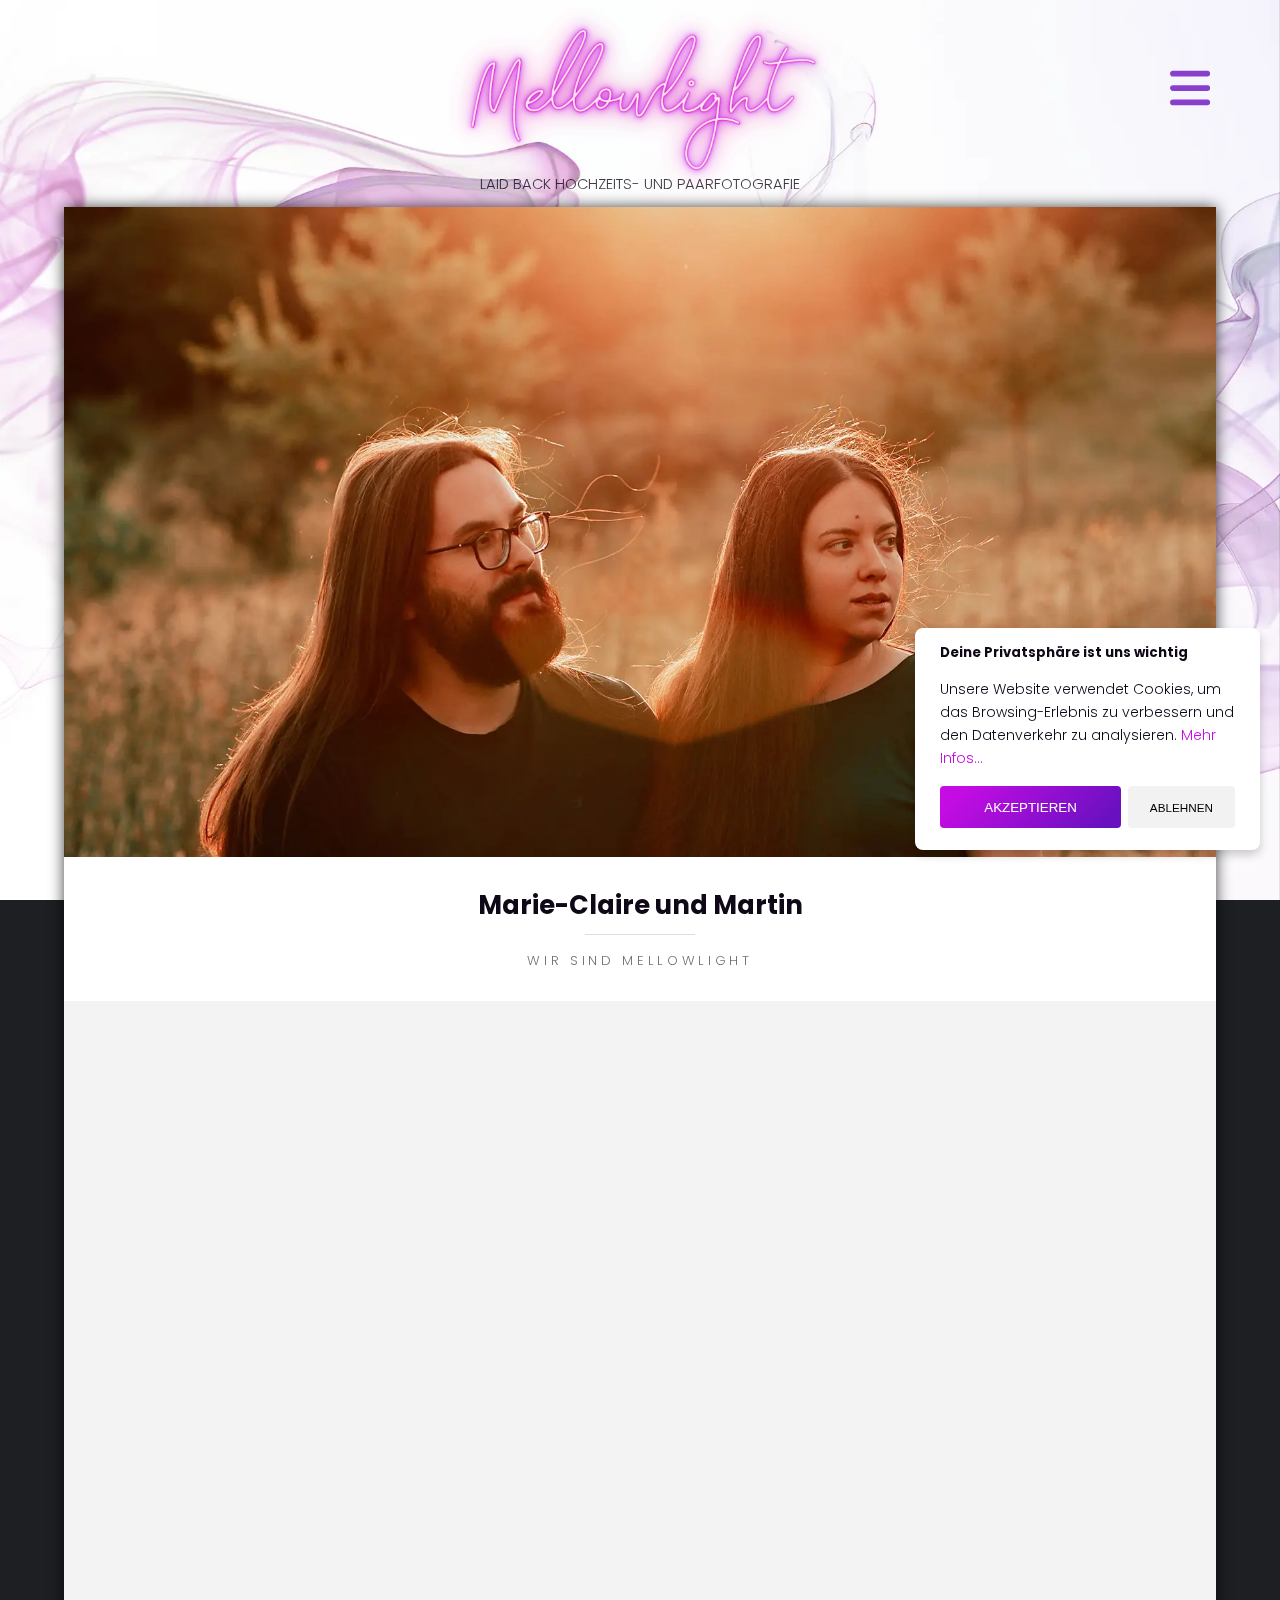
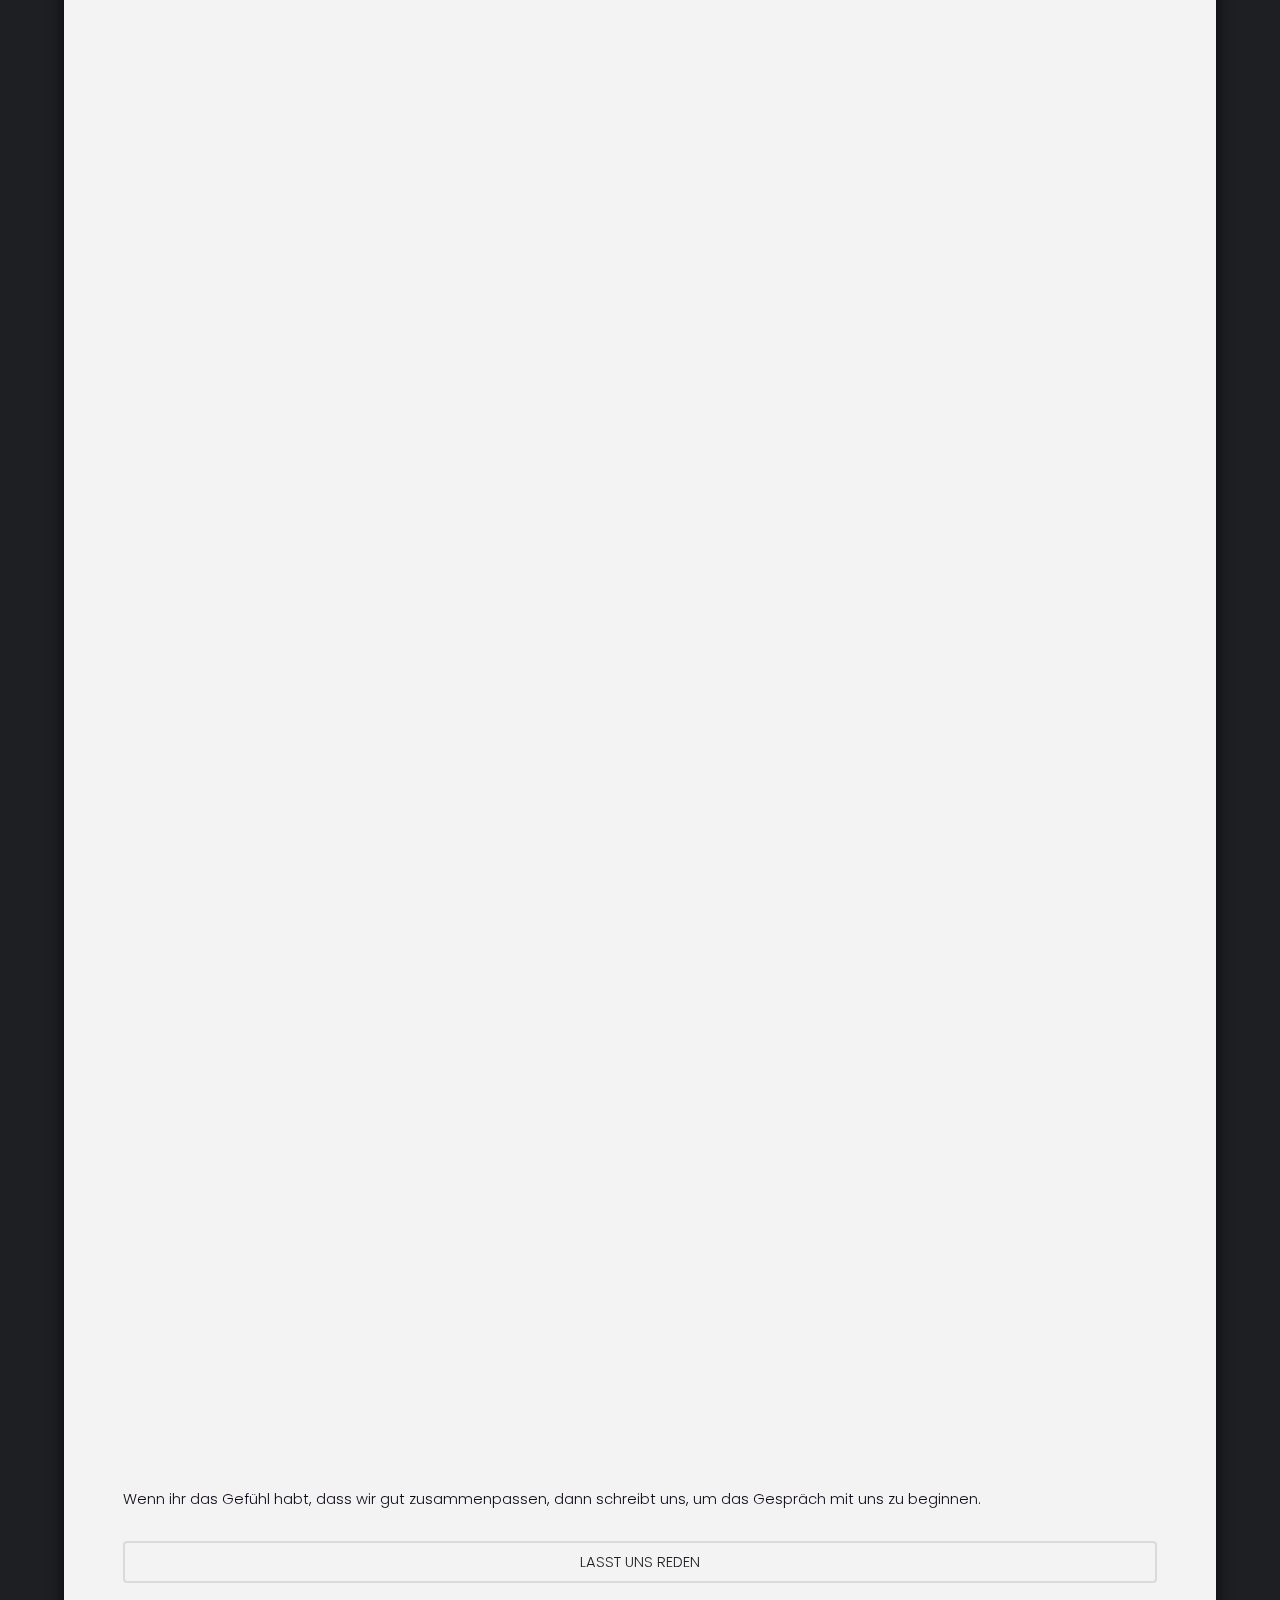
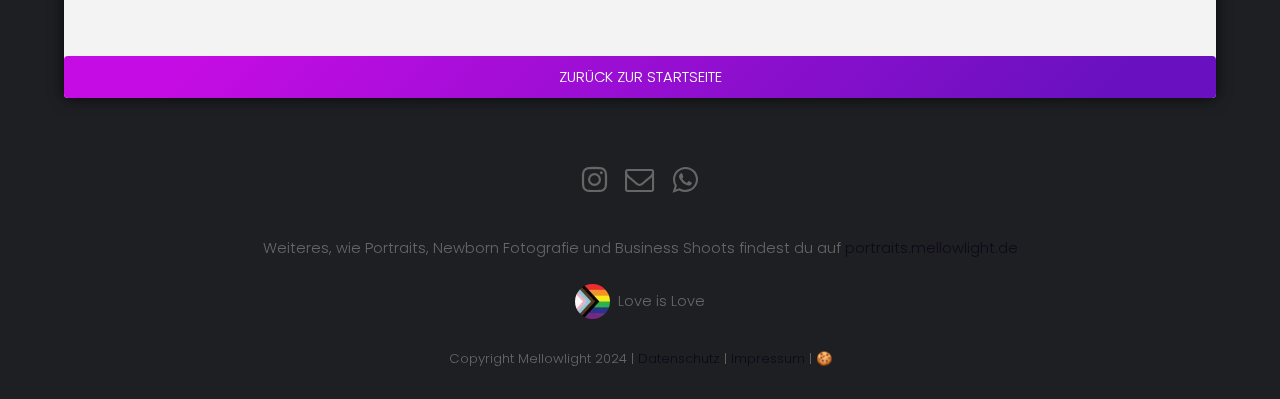
==== about.html @ e2cf6aba "added whatsapp button to every page" ====
<!DOCTYPE HTML>
<html lang="de">
	<head>
		<meta charset="utf-8" />
		<meta name="viewport" content="width=device-width, initial-scale=1" />
		<title>Das sind wir -Mellowlight Hochzeitsfotografie</title>
		<link rel="icon" type="image/x-icon" href="/images/favicon.ico">
		<meta name="description" content="Wir sind Marie-Claire und Martin, reiselustige Naturliebhaber, Musikenthusiasten, Vegetarier, Cappuccino-Liebhaber und vor allem Hochzeitsfotografen aus Berlin. Mehr über uns...">
		<meta name="keywords" content="Marie-Claire und Martin, Mellowlight, Hochzeitsfotografen, Berlin, Unterfranken, Paar-Fotografie, Naturliebhaber, Reiselust, Musikenthusiasten, Vegetarier, Cappuccino-Liebhaber, Leidenschaftliche Fotografen, Kreatives Team">
		<meta name="author" content="Mellowlight - Marie-Claire & Martin">
		<link rel="canonical" href="https://mellowlight.de/about" />
		<meta name="robots" content="index, follow">
		<link rel="stylesheet" href="assets/css/main.min.css"/>

		<!--Goatcounter-->
		<script data-goatcounter="https://mellowlight.goatcounter.com/count"
				async src="//gc.zgo.at/count.js"></script>

		<!-- Meta Pixel Code -->
		<script defer>
			!function(f,b,e,v,n,t,s)
			{if(f.fbq)return;n=f.fbq=function(){n.callMethod?
				n.callMethod.apply(n,arguments):n.queue.push(arguments)};
			 if(!f._fbq)f._fbq=n;n.push=n;n.loaded=!0;n.version='2.0';
			 n.queue=[];t=b.createElement(e);t.async=!0;
			 t.src=v;s=b.getElementsByTagName(e)[0];
			 s.parentNode.insertBefore(t,s)}(window, document,'script',
											 'https://connect.facebook.net/en_US/fbevents.js');
			fbq('consent', 'revoke');
			fbq('init', '209840151984177');
			fbq('track', 'PageView');
			fbq('track', 'Contact');
		</script>
		<noscript><img height="1" width="1" style="display:none"
					   src="https://www.facebook.com/tr?id=209840151984177&ev=PageView&noscript=1"
					   /></noscript>
		<!-- End Meta Pixel Code -->

	</head>
	<body id="home">
		<!-- Header -->
		<header id="header">
			<nav role="navigation" class="top-right open hidden">
				<a href="index.html" class="disc l1"><div>Home</div></a>
				<a href="gallery.html" class="disc l2"><div>Gallerie</div></a>
				<a href="about.html" class="disc l3"><div>Über uns</div></a>
				<a href="services.html" class="disc l4"><div>Angebote</div></a>
				<a href="index.html#fragen" class="disc l5"><div>FAQ</div></a>
				<a href="index.html#kontakt" class="disc l6"><div>Kontakt</div></a>
				<a class="disc l7 toggle">
					<svg xmlns="http://www.w3.org/2000/svg" height="2em" viewBox="0 0 448 512"><!--! Font Awesome Free 6.4.2 by @fontawesome - https://fontawesome.com License - https://fontawesome.com/license (Commercial License) Copyright 2023 Fonticons, Inc. --><style>svg{fill:#0f0817}</style><path d="M0 96C0 78.3 14.3 64 32 64H416c17.7 0 32 14.3 32 32s-14.3 32-32 32H32C14.3 128 0 113.7 0 96zM0 256c0-17.7 14.3-32 32-32H416c17.7 0 32 14.3 32 32s-14.3 32-32 32H32c-17.7 0-32-14.3-32-32zM448 416c0 17.7-14.3 32-32 32H32c-17.7 0-32-14.3-32-32s14.3-32 32-32H416c17.7 0 32 14.3 32 32z"/></svg>
				</a>
			</nav>
			<div class="logo"><a href="index.html">
				<img class="logo" src="images/Mellowlight-Neon-Logo.png" alt="Mellowlight Wedding Photography"/>
				<span>Laid back Hochzeits- und Paarfotografie</span></a></div>

		</header>

		<!-- Cookie Banner -->
		<div class="cookiewrapper">
			<header>
				<i class="bx bx-cookie"></i>
				<h5>Deine Privatsphäre ist uns wichtig</h5>
			</header>

			<div class="data">
				<p>Unsere Website verwendet Cookies, um das Browsing-Erlebnis zu verbessern und den Datenverkehr zu analysieren. <a href="datenschutz.html">Mehr Infos...</a></p>
			</div>

			<div class="cookiebuttons">
				<button class="cookiebutton special" id="acceptBtn">Akzeptieren</button>
				<button class="cookiebutton secondary small" id="declineBtn">Ablehnen</button>
			</div>
		</div>

		<!--BACK TO TOP-->
		<a id="back-to-top" class=""></a>
		<!-- Main -->
		<section id="main">
			<div class="inner">
				<section class="wrapper style1">
					<div class="image fit flush" id="slideshow">
						<img class="mySlides" src="images/mellowlight-team-at-sunset.webp" alt="Marie-Claire und Martin bei Sonnenuntergang">
					</div>
					<header>
						<h2>Marie-Claire und Martin</h2>
						<p>Wir sind Mellowlight</p>
					</header>
				</section>
				<section class="wrapper style1">
					<div class="spotlight hidden">
						<div class="image flush"><img src="images/wir-sind-es.webp" alt="Eine Collage aus Bildern von Marie-Claire und Martin" loading="lazy"/></div>
						<div class="inner">
							<header>
								<h3 id="signatura"> Über uns</h3>
								<p>Marie-Claire & Martin</p>
							</header>
							<br/>
							<p>Hallo, wir sind Marie-Claire und Martin – nicht nur leidenschaftliche Fotografen, sondern auch ein echtes Lebens- und Liebespaar. Seit 10 Jahren teilen wir nicht nur den Alltag, sondern auch unsere Liebe für die kleinen Dinge, die das Leben so besonders machen.<br/><br/>
								Aufgewachsen sind wir in der zauberhaften Kulisse von Unterfranken, zwischen Weinbergen und historischen Städtchen. Anschließend haben wir unsere Studienzeit im malerischen Ulm verbracht und genießen nun seit einigen Jahren das urbane Flair von Berlin Moabit.<br/>
								Uns begeistert das Erkunden von Städten und das Erleben neuer Kulturen genauso wie die Ruhe in der Natur. Beim Wandern tanken wir am liebsten Energie und lassen uns von der Schönheit der Umgebung inspirieren.<br/>
								Wir lieben es zu reisen, vor allem bei spontanen Roadtrips, dabei ist auch der Fotoapparat immer griffbereit.<br/>
								Musik begleitet uns dabei auf Schritt und Tritt. Ihr findet uns auch häufig auf Konzerten: Von Klassik bis Metal, von sanften Melodien bis zu harten Riffs, wir lieben die Vielfalt. Nur Ballermann-Schlager lassen wir lieber links liegen.<br/>
								Wenn unser Tag dann noch mit einem selbstgemachten Cappuccino aus unserer geliebten Siebträgermaschine beginnt, sind wir voller Energie für neue Projekte.
							</p>
						</div>
					</div>
					<div class="spotlight alt hidden">
						<div class="image flush"><img src="images/Marie-Claire.webp" alt="Fotografin Marie-Claire von Mellowlight" loading="lazy"/></div>
						<div  class="inner">
							<header>
								<h3 id="signatura">Marie - Claire</h3>
								<p>Die Künstlerin hinter der Linse</p>
							</header>
							<br/>
							<ul class="custom">
								<li>Leidenschaftliche Multi-Instrumentalistin</li>
								<li>Kräuterhexe im Nebenberuf (“Gesundheitstee!”)</li>
								<li>Radelt gerne mit ihrem Vater um die Wette</li>
								<li>Wohnraum-Künstlerin mit Vorliebe für Interior Design</li>
								<li>Backt die besten veganen Leckereien der Stadt</li>
							</ul>

							<ul class="icons">
								<li><img class="icon" src="images/avatar-marie-claire.svg" alt="Avatar Marie-Claire" loading="lazy" height="50px" width="50px"/></li>
								<li><a href="https://www.instagram.com/mellowlight.portraits/" class="icon fa-instagram" aria-label="Marie-Claire auf Instagram" target="_blank"><span class="label">Instagram</span></a></li>
								<li><a href="https://500px.com/p/marie-clairegoetzinger" class="icon fa-500px" aria-label="Marie-Claire auf 500px" target="_blank"><span class="label">500px</span></a></li>
							</ul>
						</div>
					</div>
					<div class="spotlight hidden">
						<div class="image flush"><img src="images/Martin.webp" alt="Fotograf Martin von Mellowlight" loading="lazy"/></div>
						<div class="inner">
							<header>
								<h3 id="signatura">Martin</h3>
								<p>Der Technik-Enthusiast hinter der Kamera</p>
							</header>
							<br/>
							<ul class="custom">
								<li>Technik-Nerd und Stolz darauf</li>
								<li>Serienjunkie und absoluter Kenner jeder Top-Serie</li>
								<li>3D-Druck-Magier mit kreativen Projekten</li>
								<li>Virtuoser Hobby-Gitarrist</li>
								<li>Kulinarischer Entdecker in der vegetarischen Küche</li>
							</ul>
							<ul class="icons">
								<li><img class="icon" src="images/avatar-martin.svg" alt="Avatar Martin" loading="lazy" height="50px" width="50px"/></li>
								<li><a href="https://www.instagram.com/r0ck_strongo/" class="icon fa-instagram" aria-label="Martin auf Instagram" target="_blank"><span class="label">Instagram</span></a></li>
								<li><a href="https://www.youtube.com/@moatenstudios" class="icon fa-brands fa-youtube" aria-label="Martin auf Youtube" target="_blank"><span class="label">Youtube</span></a></li>
							</ul>
						</div>
					</div>
					<p/>
					<div class="content">
						<p>Wenn ihr das Gefühl habt, dass wir gut zusammenpassen, dann schreibt uns, um das Gespräch mit uns zu beginnen.</p>
						<div>
							<a href="index.html#kontakt" class="button alt fit">Lasst uns reden</a>
						</div>
					</div>
				</section>
				<section class="wrapper style1">
					<div>
						<a href="index.html" class="button special fit">Zurück zur Startseite</a>
					</div>
				</section>
			</div>
		</section>

		<!-- Footer -->
		<footer id="footer">
			<div class="container">
				<ul class="icons">
					<li><a href="https://www.instagram.com/mellowlight.wedding/" class="icon fa-instagram" target="_blank"><span class="label">Instagram</span></a></li>
					<li><a href="mailto:kontakt@mellowlight.de" class="icon fa-envelope-o"><span class="label" target="_blank">Email</span></a></li>
					<li><a href="https://wa.me/+4915753301238" class="icon fa-whatsapp"><span class="label" target="_blank">Whatsapp</span></a></li>
				</ul>
			</div>
		</footer>
		<div class="footerlinks">
			Weiteres, wie Portraits, Newborn Fotografie und Business Shoots findest du auf  
			<a href="https://portraits.mellowlight.de/">portraits.mellowlight.de</a>
			<br/><br/>
			<img src="images/lgbtq-plus-pride-flag.webp" alt="LGBTQ+ Flagge" loading="lazy"/>Love is Love 

		</div>
		<div class="copyright">
			Copyright Mellowlight 2024 | 
			<a href="datenschutz.html">Datenschutz</a> | 
			<a href="impressum.html">Impressum</a> |
			<a class="cookiesettings" aria-label="Cookie Einstellungen">🍪</a>
		</div>

		<!-- Scripts -->
		<script src="assets/js/jquery.min.js"></script>
		<script src="assets/js/jquery.poptrox.min.js"></script>
		<script src="assets/js/skel.min.js"></script>
		<script src="assets/js/util.js"></script>
		<script src="assets/js/main.js"></script>
		<script defer src="assets/js/cookiebanner.js"></script>
		<script defer src="assets/js/scrollanim.js"></script>
		<script defer src="assets/js/slides.js"></script>
		<script defer src="assets/js/back-to-top.js"></script>
		<script defer src="assets/js/navmenu.js"></script>
	</body>
</html>
---- assets/css/main.min.css ----
@import url(font-awesome.min.css);@import url(poppins.min.css);@import url(Signatura-Monoline.min.css);*,.row,:after,:before{-moz-box-sizing:border-box;-webkit-box-sizing:border-box}#after-image,.image img,article,aside,details,figcaption,figure,footer,header,hgroup,menu,nav,pre code,section{display:block}.box header h2,.select-wrapper,sub,sup{position:relative}.icon:before,.select-wrapper:before,input[type=checkbox]+label:before,input[type=radio]+label:before{-moz-osx-font-smoothing:grayscale;-webkit-font-smoothing:antialiased;text-transform:none!important}.wrapper.style2 header h2,b,h1,h2,h3,h4,h5,h6,header p,input,select,strong,textarea{color:#0f0817}.table-wrapper,pre{-webkit-overflow-scrolling:touch}.align-left,table th{text-align:left}.box header p,.wrapper>header p,p.special{text-transform:uppercase;letter-spacing:.25rem}body:after,nav{position:fixed}#back-to-top::after,.icon:before,.select-wrapper:before{font-family:FontAwesome;font-weight:400}.sl-wrapper .sl-close,.sl-wrapper .sl-navigation button{filter:brightness(0) saturate(100%) invert(96%) sepia(3%) saturate(1942%) hue-rotate(197deg) brightness(101%) contrast(92%)}.copyright a:hover,.data p a:hover,.footerlinks a:hover,a{text-decoration:underline}.footerlinks img,ul.actions li{vertical-align:middle}.image.fit img.mySlides,img#parallax{object-fit:cover;object-position:center}a,abbr,acronym,address,applet,article,aside,audio,b,big,blockquote,body,canvas,caption,center,cite,code,dd,del,details,dfn,div,dl,dt,em,embed,fieldset,figcaption,figure,footer,form,h1,h2,h3,h4,h5,h6,header,hgroup,html,i,iframe,img,ins,kbd,label,legend,li,mark,menu,nav,object,ol,output,p,pre,q,ruby,s,samp,section,small,span,strike,strong,sub,summary,sup,table,tbody,td,tfoot,th,thead,time,tr,tt,u,ul,var,video{margin:0;padding:0;border:0;font-size:100%;font:inherit;vertical-align:baseline}blockquote,em,i{font-style:italic}img{pointer-events:none}blockquote,q{quotes:none}blockquote:after,blockquote:before,q:after,q:before{content:'';content:none}table{border-collapse:collapse;border-spacing:0;margin:0 0 2rem;width:100%}body{-webkit-text-size-adjust:none;-ms-overflow-style:scrollbar;background:#fff}html{scroll-behavior:smooth;font-size:13pt}*,:after,:before{box-sizing:border-box}.container{margin-left:auto;margin-right:auto;width:80rem}.container.\31 25\25{width:100%;max-width:100rem;min-width:80rem}.container.\37 5\25{width:60rem}.container.\35 0\25{width:40rem}.container.\32 5\25{width:20rem}@media screen and (max-width:1680px){.container.\31 25\25{width:100%;max-width:100rem;min-width:80rem}.container.\37 5\25{width:60rem}.container.\35 0\25{width:40rem}.container.\32 5\25{width:20rem}.container{width:80rem}.row>*{padding:0 0 0 2rem}.row{margin:0 0 -1px -2rem}.row.uniform>*{padding:2rem 0 0 2rem}.row.uniform{margin:-2rem 0 -1px -2rem}.row.\32 00\25>*{padding:0 0 0 4rem}.row.\32 00\25{margin:0 0 -1px -4rem}.row.uniform.\32 00\25>*{padding:4rem 0 0 4rem}.row.uniform.\32 00\25{margin:-4rem 0 -1px -4rem}.row.\31 50\25>*{padding:0 0 0 3rem}.row.\31 50\25{margin:0 0 -1px -3rem}.row.uniform.\31 50\25>*{padding:3rem 0 0 3rem}.row.uniform.\31 50\25{margin:-3rem 0 -1px -3rem}.row.\35 0\25>*{padding:0 0 0 1rem}.row.\35 0\25{margin:0 0 -1px -1rem}.row.uniform.\35 0\25>*{padding:1rem 0 0 1rem}.row.uniform.\35 0\25{margin:-1rem 0 -1px -1rem}.row.\32 5\25>*{padding:0 0 0 .5rem}.row.\32 5\25{margin:0 0 -1px -.5rem}.row.uniform.\32 5\25>*{padding:.5rem 0 0 .5rem}.row.uniform.\32 5\25{margin:-.5rem 0 -1px -.5rem}.\31 2u\24\28xlarge\29,.\31 2u\28xlarge\29{width:100%;clear:none;margin-left:0}.\31 1u\24\28xlarge\29,.\31 1u\28xlarge\29{width:91.6666666667%;clear:none;margin-left:0}.\31 0u\24\28xlarge\29,.\31 0u\28xlarge\29{width:83.3333333333%;clear:none;margin-left:0}.\39 u\24\28xlarge\29,.\39 u\28xlarge\29{width:75%;clear:none;margin-left:0}.\38 u\24\28xlarge\29,.\38 u\28xlarge\29{width:66.6666666667%;clear:none;margin-left:0}.\37 u\24\28xlarge\29,.\37 u\28xlarge\29{width:58.3333333333%;clear:none;margin-left:0}.\36 u\24\28xlarge\29,.\36 u\28xlarge\29{width:50%;clear:none;margin-left:0}.\35 u\24\28xlarge\29,.\35 u\28xlarge\29{width:41.6666666667%;clear:none;margin-left:0}.\34 u\24\28xlarge\29,.\34 u\28xlarge\29{width:33.3333333333%;clear:none;margin-left:0}.\33 u\24\28xlarge\29,.\33 u\28xlarge\29{width:25%;clear:none;margin-left:0}.\32 u\24\28xlarge\29,.\32 u\28xlarge\29{width:16.6666666667%;clear:none;margin-left:0}.\31 u\24\28xlarge\29,.\31 u\28xlarge\29{width:8.3333333333%;clear:none;margin-left:0}.\31 0u\24\28xlarge\29+*,.\31 1u\24\28xlarge\29+*,.\31 2u\24\28xlarge\29+*,.\31 u\24\28xlarge\29+*,.\32 u\24\28xlarge\29+*,.\33 u\24\28xlarge\29+*,.\34 u\24\28xlarge\29+*,.\35 u\24\28xlarge\29+*,.\36 u\24\28xlarge\29+*,.\37 u\24\28xlarge\29+*,.\38 u\24\28xlarge\29+*,.\39 u\24\28xlarge\29+*{clear:left}.\-11u\28xlarge\29{margin-left:91.66667%}.\-10u\28xlarge\29{margin-left:83.33333%}.\-9u\28xlarge\29{margin-left:75%}.\-8u\28xlarge\29{margin-left:66.66667%}.\-7u\28xlarge\29{margin-left:58.33333%}.\-6u\28xlarge\29{margin-left:50%}.\-5u\28xlarge\29{margin-left:41.66667%}.\-4u\28xlarge\29{margin-left:33.33333%}.\-3u\28xlarge\29{margin-left:25%}.\-2u\28xlarge\29{margin-left:16.66667%}.\-1u\28xlarge\29{margin-left:8.33333%}}@media screen and (max-width:1280px){.container.\31 25\25{width:100%;max-width:81.25rem;min-width:65rem}.container.\37 5\25{width:48.75rem}.container.\35 0\25{width:32.5rem}.container.\32 5\25{width:16.25rem}.container{width:65rem}}@media screen and (max-width:980px){.container.\31 25\25{width:100%;max-width:112.5%;min-width:90%}.container.\37 5\25{width:67.5%}.container.\35 0\25{width:45%}.container.\32 5\25{width:22.5%}.container{width:90%}}.row{border-bottom:1px solid transparent;box-sizing:border-box;margin:0 0 -1px -2rem}.\31 0u,.\31 0u\24,.\31 1u,.\31 1u\24,.\31 2u,.\31 2u\24,.\31 u,.\31 u\24,.\32 u,.\32 u\24,.\33 u,.\33 u\24,.\34 u,.\34 u\24,.\35 u,.\35 u\24,.\36 u,.\36 u\24,.\37 u,.\37 u\24,.\38 u,.\38 u\24,.\39 u,.\39 u\24{clear:none;margin-left:0}.row>*{float:left;-moz-box-sizing:border-box;-webkit-box-sizing:border-box;box-sizing:border-box;padding:0 0 0 2rem}.row:after,.row:before{content:'';display:block;clear:both;height:0}.cookiewrapper .data,.row.uniform>*>:first-child{margin-top:0}.box>:last-child,.box>:last-child>:last-child,.box>:last-child>:last-child>:last-child,.row.uniform>*>:last-child,ul.actions.fit li>*,ul.actions.vertical li>*{margin-bottom:0}.row.\30 \25>*,.row.uniform.\30 \25>*{padding:0}.row.\30 \25,.row.uniform.\30 \25{margin:0 0 -1px}.row.uniform>*{padding:2rem 0 0 2rem}.row.uniform{margin:-2rem 0 -1px -2rem}.row.\32 00\25>*{padding:0 0 0 4rem}.row.\32 00\25{margin:0 0 -1px -4rem}.row.uniform.\32 00\25>*{padding:4rem 0 0 4rem}.row.uniform.\32 00\25{margin:-4rem 0 -1px -4rem}.row.\31 50\25>*{padding:0 0 0 3rem}.row.\31 50\25{margin:0 0 -1px -3rem}.row.uniform.\31 50\25>*{padding:3rem 0 0 3rem}.row.uniform.\31 50\25{margin:-3rem 0 -1px -3rem}.row.\35 0\25>*{padding:0 0 0 1rem}.row.\35 0\25{margin:0 0 -1px -1rem}.row.uniform.\35 0\25>*{padding:1rem 0 0 1rem}.row.uniform.\35 0\25{margin:-1rem 0 -1px -1rem}.row.\32 5\25>*,ul.actions.fit.small li{padding:0 0 0 .5rem}.row.\32 5\25{margin:0 0 -1px -.5rem}.row.uniform.\32 5\25>*{padding:.5rem 0 0 .5rem}.row.uniform.\32 5\25{margin:-.5rem 0 -1px -.5rem}.\31 2u,.\31 2u\24{width:100%}.\31 1u,.\31 1u\24{width:91.6666666667%}.\31 0u,.\31 0u\24{width:83.3333333333%}.\39 u,.\39 u\24{width:75%}.\38 u,.\38 u\24{width:66.6666666667%}.\37 u,.\37 u\24{width:58.3333333333%}.\36 u,.\36 u\24{width:50%}.\35 u,.\35 u\24{width:41.6666666667%}.\34 u,.\34 u\24{width:33.3333333333%}.\33 u,.\33 u\24{width:25%}.\32 u,.\32 u\24{width:16.6666666667%}.\31 u,.\31 u\24{width:8.3333333333%}.\31 0u\24+*,.\31 1u\24+*,.\31 2u\24+*,.\31 u\24+*,.\32 u\24+*,.\33 u\24+*,.\34 u\24+*,.\35 u\24+*,.\36 u\24+*,.\37 u\24+*,.\38 u\24+*,.\39 u\24+*{clear:left}.\-11u{margin-left:91.66667%}.\-10u{margin-left:83.33333%}.\-9u{margin-left:75%}.\-8u{margin-left:66.66667%}.\-7u{margin-left:58.33333%}.\-6u{margin-left:50%}.\-5u{margin-left:41.66667%}.\-4u{margin-left:33.33333%}.\-3u{margin-left:25%}.\-2u{margin-left:16.66667%}.\-1u{margin-left:8.33333%}@media screen and (max-width:1280px){.row>*{padding:0 0 0 1.5rem}.row{margin:0 0 -1px -1.5rem}.row.uniform>*{padding:1.5rem 0 0 1.5rem}.row.uniform{margin:-1.5rem 0 -1px -1.5rem}.row.\32 00\25>*{padding:0 0 0 3rem}.row.\32 00\25{margin:0 0 -1px -3rem}.row.uniform.\32 00\25>*{padding:3rem 0 0 3rem}.row.uniform.\32 00\25{margin:-3rem 0 -1px -3rem}.row.\31 50\25>*{padding:0 0 0 2.25rem}.row.\31 50\25{margin:0 0 -1px -2.25rem}.row.uniform.\31 50\25>*{padding:2.25rem 0 0 2.25rem}.row.uniform.\31 50\25{margin:-2.25rem 0 -1px -2.25rem}.row.\35 0\25>*{padding:0 0 0 .75rem}.row.\35 0\25{margin:0 0 -1px -.75rem}.row.uniform.\35 0\25>*{padding:.75rem 0 0 .75rem}.row.uniform.\35 0\25{margin:-.75rem 0 -1px -.75rem}.row.\32 5\25>*{padding:0 0 0 .375rem}.row.\32 5\25{margin:0 0 -1px -.375rem}.row.uniform.\32 5\25>*{padding:.375rem 0 0 .375rem}.row.uniform.\32 5\25{margin:-.375rem 0 -1px -.375rem}.\31 2u\24\28large\29,.\31 2u\28large\29{width:100%;clear:none;margin-left:0}.\31 1u\24\28large\29,.\31 1u\28large\29{width:91.6666666667%;clear:none;margin-left:0}.\31 0u\24\28large\29,.\31 0u\28large\29{width:83.3333333333%;clear:none;margin-left:0}.\39 u\24\28large\29,.\39 u\28large\29{width:75%;clear:none;margin-left:0}.\38 u\24\28large\29,.\38 u\28large\29{width:66.6666666667%;clear:none;margin-left:0}.\37 u\24\28large\29,.\37 u\28large\29{width:58.3333333333%;clear:none;margin-left:0}.\36 u\24\28large\29,.\36 u\28large\29{width:50%;clear:none;margin-left:0}.\35 u\24\28large\29,.\35 u\28large\29{width:41.6666666667%;clear:none;margin-left:0}.\34 u\24\28large\29,.\34 u\28large\29{width:33.3333333333%;clear:none;margin-left:0}.\33 u\24\28large\29,.\33 u\28large\29{width:25%;clear:none;margin-left:0}.\32 u\24\28large\29,.\32 u\28large\29{width:16.6666666667%;clear:none;margin-left:0}.\31 u\24\28large\29,.\31 u\28large\29{width:8.3333333333%;clear:none;margin-left:0}.\31 0u\24\28large\29+*,.\31 1u\24\28large\29+*,.\31 2u\24\28large\29+*,.\31 u\24\28large\29+*,.\32 u\24\28large\29+*,.\33 u\24\28large\29+*,.\34 u\24\28large\29+*,.\35 u\24\28large\29+*,.\36 u\24\28large\29+*,.\37 u\24\28large\29+*,.\38 u\24\28large\29+*,.\39 u\24\28large\29+*{clear:left}.\-11u\28large\29{margin-left:91.66667%}.\-10u\28large\29{margin-left:83.33333%}.\-9u\28large\29{margin-left:75%}.\-8u\28large\29{margin-left:66.66667%}.\-7u\28large\29{margin-left:58.33333%}.\-6u\28large\29{margin-left:50%}.\-5u\28large\29{margin-left:41.66667%}.\-4u\28large\29{margin-left:33.33333%}.\-3u\28large\29{margin-left:25%}.\-2u\28large\29{margin-left:16.66667%}.\-1u\28large\29{margin-left:8.33333%}html{font-size:11pt}}@media screen and (max-width:980px){.row>*{padding:0 0 0 1.5rem}.row{margin:0 0 -1px -1.5rem}.row.uniform>*{padding:1.5rem 0 0 1.5rem}.row.uniform{margin:-1.5rem 0 -1px -1.5rem}.row.\32 00\25>*{padding:0 0 0 3rem}.row.\32 00\25{margin:0 0 -1px -3rem}.row.uniform.\32 00\25>*{padding:3rem 0 0 3rem}.row.uniform.\32 00\25{margin:-3rem 0 -1px -3rem}.row.\31 50\25>*{padding:0 0 0 2.25rem}.row.\31 50\25{margin:0 0 -1px -2.25rem}.row.uniform.\31 50\25>*{padding:2.25rem 0 0 2.25rem}.row.uniform.\31 50\25{margin:-2.25rem 0 -1px -2.25rem}.row.\35 0\25>*{padding:0 0 0 .75rem}.row.\35 0\25{margin:0 0 -1px -.75rem}.row.uniform.\35 0\25>*{padding:.75rem 0 0 .75rem}.row.uniform.\35 0\25{margin:-.75rem 0 -1px -.75rem}.row.\32 5\25>*{padding:0 0 0 .375rem}.row.\32 5\25{margin:0 0 -1px -.375rem}.row.uniform.\32 5\25>*{padding:.375rem 0 0 .375rem}.row.uniform.\32 5\25{margin:-.375rem 0 -1px -.375rem}.\31 2u\24\28medium\29,.\31 2u\28medium\29{width:100%;clear:none;margin-left:0}.\31 1u\24\28medium\29,.\31 1u\28medium\29{width:91.6666666667%;clear:none;margin-left:0}.\31 0u\24\28medium\29,.\31 0u\28medium\29{width:83.3333333333%;clear:none;margin-left:0}.\39 u\24\28medium\29,.\39 u\28medium\29{width:75%;clear:none;margin-left:0}.\38 u\24\28medium\29,.\38 u\28medium\29{width:66.6666666667%;clear:none;margin-left:0}.\37 u\24\28medium\29,.\37 u\28medium\29{width:58.3333333333%;clear:none;margin-left:0}.\36 u\24\28medium\29,.\36 u\28medium\29{width:50%;clear:none;margin-left:0}.\35 u\24\28medium\29,.\35 u\28medium\29{width:41.6666666667%;clear:none;margin-left:0}.\34 u\24\28medium\29,.\34 u\28medium\29{width:33.3333333333%;clear:none;margin-left:0}.\33 u\24\28medium\29,.\33 u\28medium\29{width:25%;clear:none;margin-left:0}.\32 u\24\28medium\29,.\32 u\28medium\29{width:16.6666666667%;clear:none;margin-left:0}.\31 u\24\28medium\29,.\31 u\28medium\29{width:8.3333333333%;clear:none;margin-left:0}.\31 0u\24\28medium\29+*,.\31 1u\24\28medium\29+*,.\31 2u\24\28medium\29+*,.\31 u\24\28medium\29+*,.\32 u\24\28medium\29+*,.\33 u\24\28medium\29+*,.\34 u\24\28medium\29+*,.\35 u\24\28medium\29+*,.\36 u\24\28medium\29+*,.\37 u\24\28medium\29+*,.\38 u\24\28medium\29+*,.\39 u\24\28medium\29+*{clear:left}.\-11u\28medium\29{margin-left:91.66667%}.\-10u\28medium\29{margin-left:83.33333%}.\-9u\28medium\29{margin-left:75%}.\-8u\28medium\29{margin-left:66.66667%}.\-7u\28medium\29{margin-left:58.33333%}.\-6u\28medium\29{margin-left:50%}.\-5u\28medium\29{margin-left:41.66667%}.\-4u\28medium\29{margin-left:33.33333%}.\-3u\28medium\29{margin-left:25%}.\-2u\28medium\29{margin-left:16.66667%}.\-1u\28medium\29{margin-left:8.33333%}}.box header,blockquote,dl,form,p,pre{margin:0 0 2rem}@-ms-viewport{width:device-width}body.is-loading *,body.is-loading :after,body.is-loading :before{-moz-animation:none!important;-webkit-animation:none!important;-ms-animation:none!important;animation:none!important;-moz-transition:none!important;-webkit-transition:none!important;-ms-transition:none!important;transition:none!important}@media screen and (max-width:1680px){html{font-size:11pt}.banner__content{width:80rem}}body,input,select,textarea{font-family:Poppins,sans-serif;font-weight:300;font-size:1rem;line-height:1.65;color:#0f0817}code,pre{font-family:"Courier New",monospace}a{color:#c60ce4}a:hover{text-decoration:none}b,strong{font-weight:600}.box .image.fit,.spotlight .image,.spotlight p:last-child,p:last-child{margin:0}.box header h2:after,.wrapper>header h2:after,p.special:after{margin:auto;height:1px;background-color:rgba(0,0,0,.125);content:'';position:absolute;left:0;right:0;bottom:0}p.special{font-size:.75rem;font-weight:300;margin:0 0 .5rem;padding:0 0 1rem}p.special:after{width:50%}h1,h2,h3,h4,h5,h6{font-weight:700;line-height:1.5;margin:0 0 1rem}h1 a,h2 a,h3 a,h4 a,h5 a,h6 a{color:inherit;text-decoration:none}h2{font-size:1.75rem}.button.big,button.big,h3,input[type=button].big,input[type=reset].big,input[type=submit].big{font-size:1.35rem}h4{font-size:1.1rem}h5{font-size:.9rem}h6{font-size:.7rem}.button.small,button.small,input[type=button].small,input[type=reset].small,input[type=submit].small,sub,sup{font-size:.8rem}sub{top:.5rem}sup{top:-.5rem}code,label,pre{font-size:.9rem}blockquote{border-left:4px solid rgba(198,12,228,.5);color:#6911c0;padding:.5rem 0 .5rem 2rem}code{border-radius:4px;border:1px solid;margin:0 .25rem;padding:.25rem .65rem}pre code{line-height:1.75;padding:1rem 1.5rem;overflow-x:auto}hr{border:0;border-bottom:1px solid rgba(144,144,144,.25);margin:2rem 0}.box .image.fit,.box .image.fit img{border-radius:0}.box,code{border-color:rgba(144,144,144,.25)}hr.major{margin:3rem 0}.align-center,article.special,section.special{text-align:center}.align-right{text-align:right}code{background:rgba(144,144,144,.075)}.box{margin-bottom:2rem;background:rgba(255,255,255,.95);border-radius:4px}.box header h2{margin-bottom:1rem;padding-bottom:1rem;font-weight:700}.box header h2:after,.wrapper>header h2:after{width:10%}.box header p{font-size:.75rem;font-weight:300;margin:1rem 0;padding:0}.box .content{padding:3rem}.box.alt{border:0;border-radius:0;padding:0}.button,button,input[type=button],input[type=reset],input[type=submit]{-moz-appearance:none;-webkit-appearance:none;-ms-appearance:none;appearance:none;-moz-transition:background-color .2s ease-in-out,color .2s ease-in-out;-webkit-transition:background-color .2s ease-in-out,color .2s ease-in-out;-ms-transition:background-color .2s ease-in-out,color .2s ease-in-out;transition:background-color .2s ease-in-out,color .2s ease-in-out;border-radius:4px;border:0;cursor:pointer;display:inline-block;font-weight:300;height:2.85rem;line-height:2.95rem;padding:0 1.5rem;text-align:center;text-decoration:none;text-transform:uppercase;white-space:nowrap;background-color:#f2f2f2;color:#000!important}#header,ul.actions,ul.icons{cursor:default}body,ul.actions.vertical li:first-child,ul.actions.vertical.small li:first-child{padding-top:0}label,table th{color:#1e1f23;font-weight:700}.button.icon,button.icon,input[type=button].icon,input[type=reset].icon,input[type=submit].icon{padding-left:1.35rem}.button.icon:before,button.icon:before,input[type=button].icon:before,input[type=reset].icon:before,input[type=submit].icon:before{margin-right:.5rem}#header>.logo,dl dt,label{margin:0 0 1rem}.button.fit,button.fit,input[type=button].fit,input[type=reset].fit,input[type=submit].fit{display:block;margin:0 0 1rem;width:100%}.button.disabled,.button:disabled,button.disabled,button:disabled,input[type=button].disabled,input[type=button]:disabled,input[type=reset].disabled,input[type=reset]:disabled,input[type=submit].disabled,input[type=submit]:disabled{-moz-pointer-events:none;-webkit-pointer-events:none;-ms-pointer-events:none;pointer-events:none;opacity:.25}.button:hover,.section-services .single-service:hover a:after,.section-services .single-service:hover span.icon,button:hover,input[type=button]:hover,input[type=reset]:hover,input[type=submit]:hover{background-color:#fff}.button:active,button:active,input[type=button]:active,input[type=reset]:active,input[type=submit]:active{background-color:#e5e5e5}.button.alt,button.alt,input[type=button].alt,input[type=reset].alt,input[type=submit].alt{background-color:transparent;box-shadow:inset 0 0 0 2px rgba(144,144,144,.25);color:#1e1f23!important}.button.alt:hover,button.alt:hover,input[type=button].alt:hover,input[type=reset].alt:hover,input[type=submit].alt:hover,table tbody tr:nth-child(odd){background-color:rgba(144,144,144,.075)}.button.alt:active,button.alt:active,input[type=button].alt:active,input[type=reset].alt:active,input[type=submit].alt:active{background-color:rgba(144,144,144,.2)}.button.alt.icon:before,button.alt.icon:before,input[type=button].alt.icon:before,input[type=reset].alt.icon:before,input[type=submit].alt.icon:before{color:#bbb}.button.special,button.special,input[type=button].special,input[type=reset].special,input[type=submit].special{background-image:linear-gradient(135deg,#c60ce4 10%,#6911c0 90%);color:#fff!important}#back-to-top:hover,.button.special:hover,button.special:hover,input[type=button].special:hover,input[type=reset].special:hover,input[type=submit].special:hover{background-image:linear-gradient(225deg,#c60ce4 10%,#6911c0 90%)}#back-to-top,.wrapper.style2 header{background-image:linear-gradient(135deg,#c60ce4 10%,#6911c0 90%)}.button.special:active,button.special:active,input[type=button].special:active,input[type=reset].special:active,input[type=submit].special:active{background-color:#4b924b}label{display:block}input[type=date],input[type=email],input[type=password],input[type=text],select,textarea{-moz-appearance:none;-webkit-appearance:none;-ms-appearance:none;appearance:none;border-radius:4px;border:1px solid rgba(15,8,23,.25);color:inherit;display:block;outline:0;padding:0 1rem;text-decoration:none;width:100%;background:rgba(255,255,255,.5)}ul.actions,ul.alt,ul.icons{padding-left:0;list-style:none}input[type=date]:invalid,input[type=email]:invalid,input[type=password]:invalid,input[type=text]:invalid,select:invalid,textarea:invalid{box-shadow:none}.select-wrapper{text-decoration:none;display:block}.select-wrapper:before{font-style:normal;content:'\f078';display:block;height:2.75rem;line-height:2.75rem;pointer-events:none;position:absolute;right:0;text-align:center;top:0;width:2.75rem;color:rgba(144,144,144,.25)}#header,.faq,.feed-element,.icon,.image,.testim .wrap,.wrapper>header h2,header p{position:relative}.image.fit,.image.fit img,.image.left img,.image.main img,.image.right img,.spotlight .image img,.testim{width:100%}.select-wrapper select::-ms-expand{display:none}input[type=date],input[type=email],input[type=password],input[type=text],select{height:2.75rem}textarea{padding:.75rem 1rem}input[type=checkbox],input[type=radio]{-moz-appearance:none;-webkit-appearance:none;-ms-appearance:none;appearance:none;display:block;float:left;margin-right:-2rem;opacity:0;width:1rem;z-index:-1}input[type=checkbox]+label,input[type=radio]+label{text-decoration:none;cursor:pointer;display:inline-block;font-size:1rem;font-weight:300;padding-left:2.4rem;padding-right:.75rem;position:relative;color:rgba(0,0,0,.5)}input[type=checkbox]+label:before,input[type=radio]+label:before{font-family:FontAwesome;font-style:normal;font-weight:400;border:1px solid rgba(144,144,144,.25);content:'';display:inline-block;height:1.65rem;left:0;line-height:1.58125rem;position:absolute;text-align:center;top:0;width:1.65rem;background:rgba(144,144,144,.075)}#signatura,.testim .cont div h1{font-family:Signatura;font-style:normal}input[type=checkbox]:checked+label:before,input[type=radio]:checked+label:before{content:'\f00c';background-color:#c60ce4;border-color:#6911c0;color:#fff}input[type=checkbox]+label:before{border-radius:4px}input[type=radio]+label:before{border-radius:100%}::-webkit-input-placeholder{opacity:1;color:#666!important}:-moz-placeholder{opacity:1;color:#666!important}::-moz-placeholder{opacity:1;color:#666!important}:-ms-input-placeholder{opacity:1;color:#666!important}.formerize-placeholder{opacity:1;color:#666!important}input[type=checkbox]:focus+label:before,input[type=email]:focus,input[type=password]:focus,input[type=radio]:focus+label:before,input[type=text]:focus,select:focus,textarea:focus{border-color:#c60ce4;box-shadow:0 0 0 1px #6911c0}input#date{color:#656565}.icon{text-decoration:none;border-bottom:none}.icon:before{font-style:normal}.icon>.label{display:none}.image{display:inline-block}.image.flush{margin:0!important}.image.left,.image.right{max-width:40%}.image.left{float:left;margin:0 1rem 1rem 0;top:.25rem}.image.right{float:right;margin:0 0 1rem 1rem;top:.25rem}.image.fit,ol,ul{margin:0 0 2rem}.image.fit{display:block}.image.fit img.mySlides{max-height:650px}.image.main{display:block;margin:0 0 3rem;width:100%}.spotlight,.spotlight.alt{display:-moz-flex;display:-webkit-flex;display:-ms-flex}ol{list-style:decimal;padding-left:1.25rem}ol li{padding-left:.25rem}ul{list-style:disc;padding-left:1rem}ul li{padding-left:.5rem}ul.alt li{border-top:1px solid;padding:.5rem 0}ul.actions li,ul.icons li{display:inline-block;padding:0 1rem 0 0}ul.alt li:first-child{border-top:0;padding-top:0}#back-to-top:hover,#gallery .image.fit a:hover,.cookiesettings,.disc,.faq .question,.language a,.sl-wrapper button,.testim .arrow,.testim .arrow:before,.testim .dots .dot{cursor:pointer}ul.actions li:last-child,ul.icons li:last-child{padding-right:0}ul.icons li .icon:before{font-size:2rem}ul.actions.small li{padding:0 .5rem 0 0}ul.actions.vertical li{display:block;padding:1rem 0 0}ul.actions.vertical.small li{padding:.5rem 0 0}ul.actions.fit{display:table;margin-left:-1rem;padding:0;table-layout:fixed;width:calc(100% + 1rem)}ul.actions.fit li{display:table-cell;padding:0 0 0 1rem}ul.actions.fit.small{margin-left:-.5rem;width:calc(100% + .5rem)}dl dt{display:block;font-weight:700}dl dd{margin-left:2rem}table tfoot,ul.alt li{border-top-color:rgba(144,144,144,.25)}header p{margin:0 0 1.5rem;opacity:.6}header h2+p{font-size:1.25rem;margin-top:-1rem}header h3+p{font-size:1.1rem;margin-top:-.8rem}header h4+p,header h5+p,header h6+p{font-size:.9rem;margin-top:-.6rem}.spotlight{display:flex;-moz-flex-wrap:wrap;-webkit-flex-wrap:wrap;-ms-flex-wrap:wrap;flex-wrap:wrap;-moz-align-items:center;-webkit-align-items:center;-ms-align-items:center;align-items:center}.spotlight>*{-moz-flex-shrink:1;-webkit-flex-shrink:1;-ms-flex-shrink:1;flex-shrink:1;-moz-flex-grow:0;-webkit-flex-grow:0;-ms-flex-grow:0;flex-grow:0;width:50%}.spotlight .inner{padding-left:6rem;padding-right:6rem}.spotlight.section-services{margin:0 -1%}.spotlight.section-services>*{width:31.3%;margin:0 1%}.spotlight.alt{display:flex;-moz-flex-wrap:wrap;-webkit-flex-wrap:wrap;-ms-flex-wrap:wrap;flex-wrap:wrap;-moz-align-items:center;-webkit-align-items:center;-ms-align-items:center;align-items:center;text-align:right}.spotlight.alt>*{-moz-flex-shrink:1;-webkit-flex-shrink:1;-ms-flex-shrink:1;flex-shrink:1;-moz-flex-grow:0;-webkit-flex-grow:0;-ms-flex-grow:0;flex-grow:0}.spotlight.alt .image{-moz-order:2;-webkit-order:2;-ms-order:2;order:2}ul.custom{list-style:none}ul.custom>li:before{content:"✔";padding-right:10px}#back-to-top,#header,.disc,.testim .cont>div,.testim .dots,.wrapper>header{text-align:center}.table-wrapper{overflow-x:auto}table tbody tr{border:1px solid;border-left:0;border-right:0}table td{padding:.75rem}table th{font-size:.9rem;padding:0 .75rem .75rem}table thead{border-bottom:2px solid}table tfoot{border-top:2px solid}table.alt{border-collapse:separate}table.alt tbody tr td{border:1px solid;border-left-width:0;border-top-width:0}table.alt tbody tr td:first-child{border-left-width:1px}table.alt tbody tr:first-child td{border-top-width:1px}table.alt thead{border-bottom:0}table.alt tfoot{border-top:0}table tbody tr,table.alt tbody tr td{border-color:rgba(144,144,144,.25)}table thead{border-bottom-color:rgba(144,144,144,.25)}body{background-color:#1e1f23}body.is-loading:after{visibility:hidden;opacity:0}body:after{-moz-pointer-events:none;-webkit-pointer-events:none;-ms-pointer-events:none;pointer-events:none;-moz-transition:opacity 1.5s ease-in-out,visibility 1.5s;-webkit-transition:opacity 1.5s ease-in-out,visibility 1.5s;-ms-transition:opacity 1.5s ease-in-out,visibility 1.5s;transition:opacity 1.5s ease-in-out,visibility 1.5s;content:'';background-image:url(../../images/Vivid-Rainbow-smoke-in-white-background-desat.webp);background-attachment:fixed;background-position:center;background-repeat:no-repeat;background-size:cover;display:block;top:0;left:0;height:100%;width:100%;z-index:-1;visibility:visible;opacity:1;animation:120s linear infinite bgColor}.disc,nav{pointer-events:none}#header>.logo span,.wrapper.style2 header p{opacity:.8;color:#0f0817}@keyframes bgColor{0%,100%{filter:hue-rotate(-40deg)}25%,75%{filter:hue-rotate(10deg)}50%{filter:hue-rotate(60deg)}}#header{color:#a6a6a6;z-index:10001}#header>.logo{padding:0}#header>.logo a{font-size:4rem;font-weight:700;color:#fff;text-decoration:none;line-height:1rem}#header>.logo span{font-weight:300;font-size:1rem;text-transform:uppercase;display:block}#header>.logo img{height:200px;margin-bottom:-30px}#main>.inner{margin:0 auto 2rem;width:80rem;max-width:90%;background:rgba(255,255,255,.95);-webkit-box-shadow:0 0 15px 0 rgba(0,0,0,.75);-moz-box-shadow:0 0 15px 0 rgba(0,0,0,.75);box-shadow:0 0 15px 0 rgba(0,0,0,.75);border-radius:4px}.wrapper>header{background:#fff;padding:2rem;margin:0}.wrapper>header h2{padding-bottom:.75rem}.wrapper>header p{font-weight:300;font-size:.9rem;margin:0}.wrapper>header.special{padding:1rem 2rem 2rem}.wrapper.style1 .content{padding:6rem}.wrapper.style2{background:#fff;padding:6rem}.wrapper.style2 header{background-color:#eee8f5;background-blend-mode:overlay;border-radius:4px 4px 0 0}.wrapper.style2 header h2:after{background-color:rgba(0,0,0,.25)}.faq .answer,.faq .answer ol{padding-left:20px}.faq{margin-bottom:20px;padding-bottom:0;border-bottom:thin dotted;color:#0f0817}.faq .question{padding-right:50px}.faq .question.active{font-weight:400;color:#c60ce4}.faq .question::after{content:"\002B";display:inline-block;position:absolute;transform:translateY(0);right:0;font-size:22px;transition:transform .2s;color:#0f0817}.faq .question.active::after{transform:translateY(0) rotate(45deg);font-weight:400;color:#c60ce4}.faq .answer{max-height:0;transition:max-height .1s;overflow:hidden;padding-top:10px;padding-right:20px;color:#0f0817}.faq .answer img{width:200px;float:left;padding-right:20px;display:inline-block;margin-top:10px}.faq .answer ol li{margin-bottom:10px}.feed-container{display:flex;align-items:stretch;justify-content:space-between;width:100%;margin:0;padding:0}.feed-element{box-shadow:10px 20px 15px silver;border-radius:10px;width:30%;padding:20px;height:100%;display:inline-block;flex:0 1 auto;list-style-type:none}.feed-element img{width:100%;height:100%}.testim .wrap{width:100%;max-width:1020px;padding:40px 20px;margin:auto}.testim .arrow{display:block;position:absolute;color:#d9c6eb;font-size:2em;top:50%;-webkit-transform:translateY(-50%);-ms-transform:translateY(-50%);-moz-transform:translateY(-50%);-o-transform:translateY(-50%);transform:translateY(-50%);-webkit-transition:.3s ease-in-out;-ms-transition:.3s ease-in-out;-moz-transition:.3s ease-in-out;-o-transition:.3s ease-in-out;transition:.3s ease-in-out;padding:5px;z-index:22222222}#footer a:hover,.language #active,.testim .arrow:hover{color:#c60ce4}.testim .arrow.left{left:10px}.testim .arrow.right{right:10px}.testim .dots{position:absolute;width:100%;bottom:60px;left:0;display:block;z-index:3333;height:10px}.testim .dots .dot{list-style-type:none;display:inline-block;width:10px;height:10px;border-radius:50%;border:1px solid #d9c6eb;margin:0 10px;-webkit-transition:.5s ease-in-out;-ms-transition:.5s ease-in-out;-moz-transition:.5s ease-in-out;-o-transition:.5s ease-in-out;transition:.5s ease-in-out;position:relative}.testim .dots .dot.active,.testim .dots .dot:hover{background:#c60ce4;border-color:#d9c6eb}.testim .dots .dot.active{-webkit-animation:.5s ease-in-out forwards testim-scale;-moz-animation:.5s ease-in-out forwards testim-scale;-ms-animation:testim-scale .5s ease-in-out forwards;-o-animation:.5s ease-in-out forwards testim-scale;animation:.5s ease-in-out forwards testim-scale}.testim .cont{position:relative;overflow:hidden}.testim .cont>div{position:absolute;top:0;left:0;padding:0 0 70px;opacity:0}.testim .cont>div.inactive,.toggle svg:hover{opacity:1}.testim .cont>div.active{position:relative;opacity:1}.testim .cont div .img img{display:block;max-height:300px;max-width:100%;margin:auto;border-radius:50%}.testim .cont div h1{color:#c60ce4;margin:15px 0;font-weight:300;font-size:3em}.testim .cont div p{text-align:left;color:#0f0817;width:80%;margin:auto}.testim span#signatura{position:absolute;left:3%;top:380px;font-size:10em;opacity:50%}@media screen and (max-width:600px){.testim span#signatura{left:0}}.testim span#signatura.quote-close{position:absolute;left:auto;right:5%;top:auto;bottom:-60px}.testim .cont div.active .img img{-webkit-animation:.5s ease-in-out forwards testim-show;-moz-animation:.5s ease-in-out forwards testim-show;-ms-animation:testim-show .5s ease-in-out forwards;-o-animation:.5s ease-in-out forwards testim-show;animation:.5s ease-in-out forwards testim-show}.testim .cont div.active h1{-webkit-animation:.4s ease-in-out forwards testim-content-in;-moz-animation:.4s ease-in-out forwards testim-content-in;-ms-animation:testim-content-in .4s ease-in-out forwards;-o-animation:.4s ease-in-out forwards testim-content-in;animation:.4s ease-in-out forwards testim-content-in}.testim .cont div.active p{-webkit-animation:.5s ease-in-out forwards testim-content-in;-moz-animation:.5s ease-in-out forwards testim-content-in;-ms-animation:testim-content-in .5s ease-in-out forwards;-o-animation:.5s ease-in-out forwards testim-content-in;animation:.5s ease-in-out forwards testim-content-in}.testim .cont div.inactive .img img{-webkit-animation:.5s ease-in-out forwards testim-hide;-moz-animation:.5s ease-in-out forwards testim-hide;-ms-animation:testim-hide .5s ease-in-out forwards;-o-animation:.5s ease-in-out forwards testim-hide;animation:.5s ease-in-out forwards testim-hide}.testim .cont div.inactive h1{-webkit-animation:.4s ease-in-out forwards testim-content-out;-moz-animation:.4s ease-in-out forwards testim-content-out;-ms-animation:testim-content-out .4s ease-in-out forwards;-o-animation:.4s ease-in-out forwards testim-content-out;animation:.4s ease-in-out forwards testim-content-out}.testim .cont div.inactive p{-webkit-animation:.5s ease-in-out forwards testim-content-out;-moz-animation:.5s ease-in-out forwards testim-content-out;-ms-animation:testim-content-out .5s ease-in-out forwards;-o-animation:.5s ease-in-out forwards testim-content-out;animation:.5s ease-in-out forwards testim-content-out}@-webkit-keyframes testim-scale{0%{-webkit-box-shadow:0 0 0 0 #eee;box-shadow:0 0 0 0 #eee}35%{-webkit-box-shadow:0 0 10px 5px #eee;box-shadow:0 0 10px 5px #eee}70%{-webkit-box-shadow:0 0 10px 5px #ea830e;box-shadow:0 0 10px 5px #ea830e}100%{-webkit-box-shadow:0 0 0 0 #ea830e;box-shadow:0 0 0 0 #ea830e}}@-moz-keyframes testim-scale{0%{-moz-box-shadow:0 0 0 0 #eee;box-shadow:0 0 0 0 #eee}35%{-moz-box-shadow:0 0 10px 5px #eee;box-shadow:0 0 10px 5px #eee}70%{-moz-box-shadow:0 0 10px 5px #6911c0;box-shadow:0 0 10px 5px #6911c0}100%{-moz-box-shadow:0 0 0 0 #6911c0;box-shadow:0 0 0 0 #6911c0}}@-ms-keyframes testim-scale{0%{-ms-box-shadow:0 0 0 0 #eee;box-shadow:0 0 0 0 #eee}35%{-ms-box-shadow:0 0 10px 5px #eee;box-shadow:0 0 10px 5px #eee}70%{-ms-box-shadow:0 0 10px 5px #6911c0;box-shadow:0 0 10px 5px #6911c0}100%{-ms-box-shadow:0 0 0 0 #6911c0;box-shadow:0 0 0 0 #6911c0}}@-o-keyframes testim-scale{0%{-o-box-shadow:0 0 0 0 #eee;box-shadow:0 0 0 0 #eee}35%{-o-box-shadow:0 0 10px 5px #eee;box-shadow:0 0 10px 5px #eee}70%{-o-box-shadow:0 0 10px 5px #6911c0;box-shadow:0 0 10px 5px #6911c0}100%{-o-box-shadow:0 0 0 0 #6911c0;box-shadow:0 0 0 0 #6911c0}}@keyframes testim-scale{0%{box-shadow:0 0 0 0 #eee}35%{box-shadow:0 0 10px 5px #eee}70%{box-shadow:0 0 10px 5px #6911c0}100%{box-shadow:0 0 0 0 #6911c0}}@-webkit-keyframes testim-content-in{from{opacity:0;-webkit-transform:translateY(100%);transform:translateY(100%)}to{opacity:1;-webkit-transform:translateY(0);transform:translateY(0)}}@-moz-keyframes testim-content-in{from{opacity:0;-moz-transform:translateY(100%);transform:translateY(100%)}to{opacity:1;-moz-transform:translateY(0);transform:translateY(0)}}@-ms-keyframes testim-content-in{from{opacity:0;-ms-transform:translateY(100%);transform:translateY(100%)}to{opacity:1;-ms-transform:translateY(0);transform:translateY(0)}}@-o-keyframes testim-content-in{from{opacity:0;-o-transform:translateY(100%);transform:translateY(100%)}to{opacity:1;-o-transform:translateY(0);transform:translateY(0)}}@keyframes testim-content-in{from{opacity:0;transform:translateY(100%)}to{opacity:1;transform:translateY(0)}}@-webkit-keyframes testim-content-out{from{opacity:1;-webkit-transform:translateY(0);transform:translateY(0)}to{opacity:0;-webkit-transform:translateY(-100%);transform:translateY(-100%)}}@-moz-keyframes testim-content-out{from{opacity:1;-moz-transform:translateY(0);transform:translateY(0)}to{opacity:0;-moz-transform:translateY(-100%);transform:translateY(-100%)}}@-ms-keyframes testim-content-out{from{opacity:1;-ms-transform:translateY(0);transform:translateY(0)}to{opacity:0;-ms-transform:translateY(-100%);transform:translateY(-100%)}}@-o-keyframes testim-content-out{from{opacity:1;-o-transform:translateY(0);transform:translateY(0)}to{opacity:0;transform:translateY(-100%)}}@keyframes testim-content-out{from{opacity:1;transform:translateY(0)}to{opacity:0;transform:translateY(-100%)}}@-webkit-keyframes testim-show{from{opacity:0;-webkit-transform:scale(0);transform:scale(0)}to{opacity:1;-webkit-transform:scale(1);transform:scale(1)}}@-moz-keyframes testim-show{from{opacity:0;-moz-transform:scale(0);transform:scale(0)}to{opacity:1;-moz-transform:scale(1);transform:scale(1)}}@-ms-keyframes testim-show{from{opacity:0;-ms-transform:scale(0);transform:scale(0)}to{opacity:1;-ms-transform:scale(1);transform:scale(1)}}@-o-keyframes testim-show{from{opacity:0;-o-transform:scale(0);transform:scale(0)}to{opacity:1;-o-transform:scale(1);transform:scale(1)}}@keyframes testim-show{from{opacity:0;transform:scale(0)}to{opacity:1;transform:scale(1)}}@-webkit-keyframes testim-hide{from{opacity:1;-webkit-transform:scale(1);transform:scale(1)}to{opacity:0;-webkit-transform:scale(0);transform:scale(0)}}@-moz-keyframes testim-hide{from{opacity:1;-moz-transform:scale(1);transform:scale(1)}to{opacity:0;-moz-transform:scale(0);transform:scale(0)}}@-ms-keyframes testim-hide{from{opacity:1;-ms-transform:scale(1);transform:scale(1)}to{opacity:0;-ms-transform:scale(0);transform:scale(0)}}@-o-keyframes testim-hide{from{opacity:1;-o-transform:scale(1);transform:scale(1)}to{opacity:0;-o-transform:scale(0);transform:scale(0)}}@keyframes testim-hide{from{opacity:1;transform:scale(1)}to{opacity:0;transform:scale(0)}}@media all and (max-width:300px){body{font-size:14px}}@media all and (max-width:500px){.testim .arrow{font-size:1.5em}.testim .cont div p{line-height:25px}}#gallery{padding-top:2em}#gallery .inner{max-width:100%}#gallery .image.fit{margin:4px}.columns{position:relative;-moz-column-count:3;-webkit-column-count:3;column-count:3;-moz-column-gap:1em;-webkit-column-gap:1em;column-gap:1em}.columns .image,.columns div{position:relative;display:inline-block;margin:0 0 .5em;width:100%;overflow:hidden;border-radius:4px}.columns .image img{-moz-transition:-moz-transform .2s ease-in-out;-webkit-transition:-webkit-transform .2s ease-in-out;-ms-transition:-ms-transform .2s ease-in-out;transition:transform .2s ease-in-out;-webkit-backface-visibility:hidden;-webkit-transform:translate3D(0,0,0)}.columns .image:hover img{-moz-transform:scale(1.1);-webkit-transform:scale(1.1);-ms-transform:scale(1.1);transform:scale(1.1)}.open .l1,.open .l2,.open .l3,.open .l4,.open .l5,.open .l6,.open .l7{transform:scale3d(1,1,1) rotate3d(0,0,1,180deg)}nav{display:block;width:700px;height:700px;-webkit-user-select:none;-moz-user-select:none;-ms-user-select:none;user-select:none;transform:translate3d(25px,-25px,0);transition:transform .5s cubic-bezier(.3, 1.4, .5, .9);z-index:999;transition-timing-function:ease}nav.open{transform:translate3d(-25px,10px,0)}nav.top-right{top:-260px;right:-260px}.disc{position:absolute;display:inline-block;line-height:40px;font-size:23px;padding-top:10px;border-radius:50%;transform:scale3d(.5,.5,.5) rotate3d(0,0,1,190deg);opacity:0;transition:transform .5s cubic-bezier(.3, 1.4, .5, .9),opacity .5s;transition-timing-function:ease}.open .disc,.toggle{pointer-events:auto}.l1,.open .l1,.open .l1:hover,.open .l2:hover,.open .l3:hover,.open .l4:hover,.open .l5:hover,.open .l6:hover{transition-delay:0s}.disc div{transform:rotate(180deg)}.open .disc{opacity:1}a.disc{color:#fff;text-decoration:none}.l1{top:0;left:0;right:0;bottom:0;background:rgb(105,17,192,.4)}.open .l1{opacity:1}.l2,.open .l2{transition-delay:0.1s}.open .l1:hover{background:shade(#6911c0,90%);color:#bbb}.open .l1:active{background:shade(#6911c0,50%);color:#6911c0}.open .l1.toggle,.open .l2.toggle,.open .l3.toggle,.open .l4.toggle,.open .l5.toggle,.open .l6.toggle,.open .l7.toggle{transform:scale3d(.9,.9,.9) rotate3d(0,0,1,0deg)}.l2{top:50px;left:50px;right:50px;bottom:50px;background:rgb(121,16,198,.5)}.open .l2{opacity:1}.l3,.open .l3{transition-delay:0.2s}.open .l2:hover{background:shade(#7910c6,90%);color:#bbb}.open .l2:active{background:shade(#7910c6,50%);color:#7910c6}.l3{top:100px;left:100px;right:100px;bottom:100px;background:rgb(137,15,204,.6)}.open .l3{opacity:1}.l4,.open .l4{transition-delay:0.3s}.open .l3:hover{background:shade(#890fcc,90%);color:#bbb}.open .l3:active{background:shade(#890fcc,50%);color:#890fcc}.l4{top:150px;left:150px;right:150px;bottom:150px;background:rgb(169,13,216,.7)}.open .l4{opacity:1}.l5,.open .l5{transition-delay:0.4s}.open .l4:hover{background:shade(#990ed2,90%);color:#bbb}.open .l4:active{background:shade(#990ed2,50%);color:#990ed2}.l5{top:200px;left:200px;right:200px;bottom:200px;background:rgb(169,13,216,.8)}.open .l5{opacity:1}.l6,.open .l6{transition-delay:0.5s}.open .l5:hover{background:shade(#a90dd8,90%);color:#bbb}.open .l5:active{background:shade(#a90dd8,50%);color:#a90dd8}.l6{top:250px;left:250px;right:250px;bottom:250px;background:rgb(185,12,222,.9)}.l7,.open .toggle{background:#c60ce4}.open .l6{opacity:1}.l7,.open .l7{transition-delay:0.6s}.open .l6:hover{background:shade(#b90cde,90%);color:#bbb}.open .l6:active{background:shade(#b90cde,50%);color:#b90cde}.l7{top:300px;left:300px;right:300px;bottom:300px}.open .l7{opacity:1}.open .l7:hover{background:shade(#c60ce4,90%);color:#bbb;transition-delay:0s}.open .l7:active{background:shade(#c60ce4,50%);color:#c60ce4}.toggle{line-height:100px;padding:0;width:100px;background:0 0;opacity:1;transform:none;transition-delay:0s}.open .toggle{transform:rotate3d(0,0,1,0deg)}.toggle:active{transform:scale(.9);transition-duration:0s}.toggle svg{margin-top:25px;opacity:.8;filter:invert(22%) sepia(99%) saturate(5045%) hue-rotate(267deg) brightness(73%) contrast(112%)}.toggle svg#nav-close{opacity:1;filter:invert(100%) sepia(0%) saturate(1224%) hue-rotate(154deg) brightness(118%) contrast(100%)}.toggle svg#nav-close:hover{opacity:.7}.hidden{opacity:0;filter:blur(5px);transform:scale(80%);transition:1s}@media(prefers-reduced-motion){.disc,.hidden{transition:none}}.show{opacity:1;filter:blur(0);transform:scale(100%)}#back-to-top,.sl-spinner{opacity:0;position:fixed}.faq:nth-child(2){transition-delay:20ms}.faq:nth-child(3){transition-delay:40ms}.faq:nth-child(4){transition-delay:60ms}.faq:nth-child(5){transition-delay:80ms}.faq:nth-child(6),.feed-element:nth-child(3){transition-delay:0.1s}.faq:nth-child(7){transition-delay:120ms}.faq:nth-child(8){transition-delay:140ms}.faq:nth-child(9){transition-delay:160ms}.faq:nth-child(10){transition-delay:180ms}.faq:nth-child(11){transition-delay:0.2s}.faq:nth-child(12){transition-delay:220ms}.faq:nth-child(13){transition-delay:240ms}feed-element:nth-child(2){transition-delay:50ms}#back-to-top{display:inline-block;width:40px;height:40px;border-radius:4px;bottom:30px;right:50px;text-decoration:none;transition:background-color .3s,opacity .5s,visibility .5s;visibility:hidden;z-index:1000}#back-to-top::after{content:"\f077";font-style:normal;font-size:2em;line-height:40px;color:#fff}#back-to-top:active{background-color:#c60ce4}#back-to-top.show{opacity:1;visibility:visible}body.hidden-scroll{overflow:hidden}.sl-overlay{position:fixed;left:0;right:0;top:0;bottom:0;background:#000;display:none;z-index:20000}#resizer,.cookiewrapper,section#white-white{background:#fff}.sl-wrapper{z-index:20001;width:100%;height:100%;left:0;top:0;position:fixed}.sl-wrapper *{box-sizing:border-box}.sl-wrapper button{border:0;background:0 0;padding:0}.sl-wrapper .sl-close{display:none;position:fixed;right:50px;top:50px;z-index:10060;margin-top:-14px;margin-right:-14px;font-size:2rem}.sl-wrapper .sl-close:hover,.sl-wrapper .sl-navigation button.sl-next:hover,.sl-wrapper .sl-navigation button.sl-prev:hover{filter:brightness(0) saturate(100%) invert(23%) sepia(99%) saturate(3726%) hue-rotate(282deg) brightness(90%) contrast(121%)}.sl-wrapper .sl-counter{display:none;position:fixed;top:30px;left:30px;z-index:10060;color:#000;font-size:1rem}.sl-wrapper .sl-navigation{width:100%;display:none}.sl-wrapper .sl-navigation button{position:fixed;top:50%;margin-top:-22px;height:44px;width:22px;line-height:44px;text-align:center;display:block;z-index:10060}.sl-wrapper .sl-navigation button.sl-next{right:5px;font-size:2rem}.sl-wrapper .sl-navigation button.sl-prev{left:5px;font-size:2rem}.sl-wrapper.sl-dir-rtl .sl-navigation{direction:ltr}.sl-wrapper .sl-image{position:fixed;-ms-touch-action:none;touch-action:none;z-index:10000}.sl-wrapper .sl-image img{margin:0;padding:0;display:block;border:0;width:100%;height:auto;cursor:move;cursor:grab;cursor:-moz-grab;cursor:-webkit-grab}.sl-wrapper .sl-image:active img{cursor:grabbing;cursor:-moz-grabbing;cursor:-webkit-grabbing}.sl-wrapper .sl-image iframe{background:#000;border:0}@media (min-width:35.5em){.sl-wrapper .sl-navigation button{width:44px}.sl-wrapper .sl-navigation button.sl-next{right:10px;font-size:3rem}.sl-wrapper .sl-navigation button.sl-prev{left:10px;font-size:3rem}.sl-wrapper .sl-close{font-size:3rem}.sl-wrapper .sl-image iframe,.sl-wrapper .sl-image img{border:0}}@media (min-width:50em){.sl-wrapper .sl-navigation button{width:44px}.sl-wrapper .sl-navigation button.sl-next{right:20px;font-size:3rem}.sl-wrapper .sl-navigation button.sl-prev{left:20px;font-size:3rem}.sl-wrapper .sl-close{font-size:3rem}.sl-wrapper .sl-image iframe,.sl-wrapper .sl-image img{border:0}}.sl-wrapper .sl-image .sl-caption{display:none;padding:10px;color:#fff;background:rgba(0,0,0,.8);position:absolute;bottom:0;left:0;right:0}.sl-wrapper .sl-image .sl-caption.pos-top{bottom:auto;top:0}.sl-wrapper .sl-image .sl-caption.pos-outside{bottom:auto}.sl-spinner{display:none;border:5px solid #333;border-radius:40px;height:40px;left:50%;margin:-20px 0 0 -20px;top:50%;width:40px;z-index:1007;-webkit-animation:1s ease-out infinite pulsate;-moz-animation:1s ease-out infinite pulsate;-ms-animation:pulsate 1s ease-out infinite;-o-animation:1s ease-out infinite pulsate;animation:1s ease-out infinite pulsate}.copyright,.footerlinks{color:#666;margin:0 0 2rem;padding:0 1rem;text-align:center}.sl-scrollbar-measure{position:absolute;top:-9999px;width:50px;height:50px;overflow:scroll}.sl-transition{transition:transform .2s}@-webkit-keyframes pulsate{0%{transform:scale(.1);opacity:0}50%{opacity:1}100%{transform:scale(1.2);opacity:0}}@keyframes pulsate{0%{transform:scale(.1);opacity:0}50%{opacity:1}100%{transform:scale(1.2);opacity:0}}@-moz-keyframes pulsate{0%{transform:scale(.1);opacity:0}50%{opacity:1}100%{transform:scale(1.2);opacity:0}}@-o-keyframes pulsate{0%{transform:scale(.1);opacity:0}50%{opacity:1}100%{transform:scale(1.2);opacity:0}}@-ms-keyframes pulsate{0%,100%{opacity:0}0%{transform:scale(.1)}50%{opacity:1}100%{transform:scale(1.2)}}#footer{padding:2rem 0 .1rem;text-align:center}#footer a{color:#666;display:flex}.copyright{font-size:.9rem}.copyright a,.footerlinks a{color:#0f0817;text-decoration:none}.footerlinks{font-size:1rem}.footerlinks img{height:35px;border-radius:50%;margin-right:.5em}.cookiewrapper{position:fixed;bottom:50px;right:-370px;max-width:345px;width:100%;border-radius:8px;padding:15px 25px 22px;transition:right .3s;box-shadow:0 5px 10px rgba(0,0,0,.2);z-index:1000}.cookiewrapper.show{right:20px}.cookiewrapper header{display:flex;align-items:center}.cookiewrapper .data p{color:#0f0817;font-size:14px}.data p a{color:#c60ce4;text-decoration:none}.cookiewrapper .cookiebuttons{margin-top:16px;width:100%;display:flex;align-items:center;justify-content:space-between}#acceptBtn{padding-left:15%;padding-right:15%}.language{text-align:center;color:#736582}.language a{margin-left:5px}.banner{background:#6911c0;background-image:linear-gradient(135deg,#c60ce4 10%,#6911c0 90%)}.banner__content{width:80rem;margin:0 auto;display:flex;align-items:center}.banner__text{flex-grow:1}.banner__close,.banner__close:hover{background:0 0;border:none;cursor:pointer}.banner__close>span,.banner__text,.section-services .single-service:hover .description,.section-services .single-service:hover .title,.section-services .single-service:hover a{color:#fff}@media screen and (max-width:480px){.container.\31 25\25{width:100%;max-width:112.5%;min-width:90%}.container.\37 5\25{width:67.5%}.container.\35 0\25{width:45%}.container.\32 5\25{width:22.5%}.container{width:90%!important}.row>*{padding:0 0 0 1.25rem}.row{margin:0 0 -1px -1.25rem}.row.uniform>*{padding:1.25rem 0 0 1.25rem}.row.uniform{margin:-1.25rem 0 -1px -1.25rem}.row.\32 00\25>*{padding:0 0 0 2.5rem}.row.\32 00\25{margin:0 0 -1px -2.5rem}.row.uniform.\32 00\25>*{padding:2.5rem 0 0 2.5rem}.row.uniform.\32 00\25{margin:-2.5rem 0 -1px -2.5rem}.row.\31 50\25>*{padding:0 0 0 1.875rem}.row.\31 50\25{margin:0 0 -1px -1.875rem}.row.uniform.\31 50\25>*{padding:1.875rem 0 0 1.875rem}.row.uniform.\31 50\25{margin:-1.875rem 0 -1px -1.875rem}.row.\35 0\25>*{padding:0 0 0 .625rem}.row.\35 0\25{margin:0 0 -1px -.625rem}.row.uniform.\35 0\25>*{padding:.625rem 0 0 .625rem}.row.uniform.\35 0\25{margin:-.625rem 0 -1px -.625rem}.row.\32 5\25>*{padding:0 0 0 .3125rem}.row.\32 5\25{margin:0 0 -1px -.3125rem}.row.uniform.\32 5\25>*{padding:.3125rem 0 0 .3125rem}.row.uniform.\32 5\25{margin:-.3125rem 0 -1px -.3125rem}.\31 2u\24\28xsmall\29,.\31 2u\28xsmall\29{width:100%;clear:none;margin-left:0}.\31 1u\24\28xsmall\29,.\31 1u\28xsmall\29{width:91.6666666667%;clear:none;margin-left:0}.\31 0u\24\28xsmall\29,.\31 0u\28xsmall\29{width:83.3333333333%;clear:none;margin-left:0}.\39 u\24\28xsmall\29,.\39 u\28xsmall\29{width:75%;clear:none;margin-left:0}.\38 u\24\28xsmall\29,.\38 u\28xsmall\29{width:66.6666666667%;clear:none;margin-left:0}.\37 u\24\28xsmall\29,.\37 u\28xsmall\29{width:58.3333333333%;clear:none;margin-left:0}.\36 u\24\28xsmall\29,.\36 u\28xsmall\29{width:50%;clear:none;margin-left:0}.\35 u\24\28xsmall\29,.\35 u\28xsmall\29{width:41.6666666667%;clear:none;margin-left:0}.\34 u\24\28xsmall\29,.\34 u\28xsmall\29{width:33.3333333333%;clear:none;margin-left:0}.\33 u\24\28xsmall\29,.\33 u\28xsmall\29{width:25%;clear:none;margin-left:0}.\32 u\24\28xsmall\29,.\32 u\28xsmall\29{width:16.6666666667%;clear:none;margin-left:0}.\31 u\24\28xsmall\29,.\31 u\28xsmall\29{width:8.3333333333%;clear:none;margin-left:0}.\31 0u\24\28xsmall\29+*,.\31 1u\24\28xsmall\29+*,.\31 2u\24\28xsmall\29+*,.\31 u\24\28xsmall\29+*,.\32 u\24\28xsmall\29+*,.\33 u\24\28xsmall\29+*,.\34 u\24\28xsmall\29+*,.\35 u\24\28xsmall\29+*,.\36 u\24\28xsmall\29+*,.\37 u\24\28xsmall\29+*,.\38 u\24\28xsmall\29+*,.\39 u\24\28xsmall\29+*{clear:left}.\-11u\28xsmall\29{margin-left:91.66667%}.\-10u\28xsmall\29{margin-left:83.33333%}.\-9u\28xsmall\29{margin-left:75%}.\-8u\28xsmall\29{margin-left:66.66667%}.\-7u\28xsmall\29{margin-left:58.33333%}.\-6u\28xsmall\29{margin-left:50%}.\-5u\28xsmall\29{margin-left:41.66667%}.\-4u\28xsmall\29{margin-left:33.33333%}.\-3u\28xsmall\29{margin-left:25%}.\-2u\28xsmall\29{margin-left:16.66667%}.\-1u\28xsmall\29{margin-left:8.33333%}body,html{min-width:320px}html{font-size:12pt}.button,button,input[type=button],input[type=reset],input[type=submit]{padding:0;width:100%}ul.actions{margin:0 0 2rem}ul.actions li{padding:1rem 0 0;display:block;text-align:center;width:100%}ul.actions li:first-child,ul.actions.small li:first-child{padding-top:0}ul.actions li>*{width:100%;margin:0!important}ul.actions li>.icon:before{margin-left:-2rem}ul.actions.small li{padding:.5rem 0 0}.banner__close{text-align:right;max-width:10%}}.style2#firstsection{padding-top:1rem}.style2 a.button.fit{width:auto}section#gray-white{background:linear-gradient(180deg,rgba(255,255,255,0) 0,rgba(255,255,255,0) 49%,#fff 50%,#fff 100%)}.header__bg{height:20vh;background-color:#fff;clip-path:polygon(0 0,100% 4vw,100% 100%,0 calc(100% - 4vw))}img#parallax{position:fixed;top:0;z-index:1;width:100%;height:100vh}#wir div.content{padding-top:1em}#signatura{font-weight:300;font-size:2.5rem;color:#c60ce4;position:relative;top:5px}h3#signatura{font-size:6rem;top:40px;margin-top:-50px}h4#signatura{font-size:3.5rem;top:50px;margin-top:-70px}.section-services .single-service{position:relative;margin-top:30px;border-radius:10px;overflow:hidden;background-position:center center;background-size:cover;background-repeat:no-repeat;text-align:left;min-height:450px}.section-services .single-service#repo{background-image:linear-gradient(rgba(255,255,255,.8),rgba(255,255,255,.8)),url(../../images/services-bg/hochzeitsreportage.webp)}.section-services .single-service#elop{background-image:linear-gradient(rgba(255,255,255,.8),rgba(255,255,255,.8)),url(../../images/services-bg/elopement.webp)}.section-services .single-service#enga{background-image:linear-gradient(rgba(255,255,255,.8),rgba(255,255,255,.8)),url(../../images/services-bg/engagement.webp)}.section-services .single-service#dest{background-image:linear-gradient(rgba(255,255,255,.8),rgba(255,255,255,.8)),url(../../images/services-bg/destination-wedding.webp)}.section-services .single-service#afte{background-image:linear-gradient(rgba(255,255,255,.8),rgba(255,255,255,.8)),url(../../images/weddings/farbenfroher-brautstrauss.webp)}.section-services .single-service#paar{background-image:linear-gradient(rgba(255,255,255,.8),rgba(255,255,255,.8)),url(../../images/services-bg/paarfotografie.webp)}.section-services .single-service#imme{background-image:linear-gradient(rgba(255,255,255,.8),rgba(255,255,255,.8)),url(../../images/services-bg/immer-dabei.webp);width:100%}.section-services .single-service .content{position:relative;z-index:20;padding:1rem}.section-services .single-service .circle-before{position:absolute;top:0;right:0;transform:translate(40%,-40%);width:150px;height:150px;background-image:linear-gradient(135deg,#c60ce4 10%,#6911c0 90%);border:6px solid #6911c0;border-radius:50%;opacity:.5;z-index:10;transition:.3s ease-in-out}.section-services .single-service:hover .circle-before{width:100%;height:100%;transform:none;border:0;border-radius:0;opacity:1}.section-services .single-service span.icon{display:inline-block;margin-bottom:26px;width:70px;height:70px;background-color:#c60ce4;border-radius:5px;transition:.3s}.section-services .single-service img.icon{left:10px;top:10px;width:50px;height:50px;-webkit-filter:invert(100%);filter:invert(100%)}.section-services .single-service:hover img.icon{filter:invert(15%) sepia(80%) saturate(4305%) hue-rotate(268deg) brightness(81%) contrast(111%)}.section-services .single-service .title{margin-bottom:18px;font-weight:700;font-size:23px;transition:color .3s}.section-services .single-service .description{margin-bottom:20px;transition:color .3s}.section-services .single-service a{position:relative;font-size:18px;color:#0f0817;text-decoration:none;font-weight:500;transition:color .3s}.section-services .single-service a:after{content:"";position:absolute;bottom:0;left:0;right:0;height:1px;background-color:#c60ce4;transition:background-color .3s}span.image img{height:25vh;border-radius:5px}@media screen and (max-width:1680px){.section-services .single-service{min-height:420px}}@media screen and (max-width:1280px){.spotlight .inner,.wrapper.style1 .content,.wrapper.style2{padding:4rem}body{padding-top:0;background-attachment:scroll;background-size:auto;background-position:top}.banner__content{width:65rem}.section-services .single-service{min-height:440px}}@media screen and (max-width:980px){html{font-size:12pt}.spotlight,.spotlight.alt{display:-moz-flex;display:-webkit-flex;display:-ms-flex;display:flex;-moz-flex-wrap:wrap;-webkit-flex-wrap:wrap;-ms-flex-wrap:wrap;flex-wrap:wrap;-moz-align-items:left;-webkit-align-items:left;-ms-align-items:left;align-items:left;text-align:left}.spotlight>*{-moz-flex-shrink:1;-webkit-flex-shrink:1;-ms-flex-shrink:1;flex-shrink:1;-moz-flex-grow:0;-webkit-flex-grow:0;-ms-flex-grow:0;flex-grow:0;width:100%}#main .image img,.spotlight.section-services>*{width:100%}.spotlight.alt>*{-moz-flex-shrink:1;-webkit-flex-shrink:1;-ms-flex-shrink:1;flex-shrink:1;-moz-flex-grow:0;-webkit-flex-grow:0;-ms-flex-grow:0;flex-grow:0}.spotlight.alt .image{-moz-order:0;-webkit-order:0;-ms-order:0;order:0}#main .image{width:100%;min-width:100%;float:none;margin:0 0 2rem}.wrapper>header.special{padding:rem 2rem}.feed-container{display:block;align-items:baseline;justify-content:space-between;width:100%;height:100%;margin:0;padding:0}.feed-element{position:relative;box-shadow:5px 10px 7px silver;border-radius:10px;width:100%;height:100%;margin-bottom:10px}.feed-element img{width:30%;height:100%;float:left;padding-right:1em}.feed-element h1,.feed-element p{float:right top}.feed-element a{float:center bottom}.columns{-moz-column-count:2;-webkit-column-count:2;column-count:2}.banner__content{width:90%}.header__bg{height:20vh}.section-services .single-service{min-height:430px}span.image img{height:auto}}@media screen and (max-width:736px){.container.\31 25\25{width:100%;max-width:112.5%;min-width:90%}.container.\37 5\25{width:67.5%}.container.\35 0\25{width:45%}.container.\32 5\25{width:22.5%}.container{width:90%!important}.row>*{padding:0 0 0 1.25rem}.row{margin:0 0 -1px -1.25rem}.row.uniform>*{padding:1.25rem 0 0 1.25rem}.row.uniform{margin:-1.25rem 0 -1px -1.25rem}.row.\32 00\25>*{padding:0 0 0 2.5rem}.row.\32 00\25{margin:0 0 -1px -2.5rem}.row.uniform.\32 00\25>*{padding:2.5rem 0 0 2.5rem}.row.uniform.\32 00\25{margin:-2.5rem 0 -1px -2.5rem}.row.\31 50\25>*{padding:0 0 0 1.875rem}.row.\31 50\25{margin:0 0 -1px -1.875rem}.row.uniform.\31 50\25>*{padding:1.875rem 0 0 1.875rem}.row.uniform.\31 50\25{margin:-1.875rem 0 -1px -1.875rem}.row.\35 0\25>*{padding:0 0 0 .625rem}.row.\35 0\25{margin:0 0 -1px -.625rem}.row.uniform.\35 0\25>*{padding:.625rem 0 0 .625rem}.row.uniform.\35 0\25{margin:-.625rem 0 -1px -.625rem}.row.\32 5\25>*{padding:0 0 0 .3125rem}.row.\32 5\25{margin:0 0 -1px -.3125rem}.row.uniform.\32 5\25>*{padding:.3125rem 0 0 .3125rem}.row.uniform.\32 5\25{margin:-.3125rem 0 -1px -.3125rem}.\31 2u\24\28small\29,.\31 2u\28small\29{width:100%;clear:none;margin-left:0}.\31 1u\24\28small\29,.\31 1u\28small\29{width:91.6666666667%;clear:none;margin-left:0}.\31 0u\24\28small\29,.\31 0u\28small\29{width:83.3333333333%;clear:none;margin-left:0}.\39 u\24\28small\29,.\39 u\28small\29{width:75%;clear:none;margin-left:0}.\38 u\24\28small\29,.\38 u\28small\29{width:66.6666666667%;clear:none;margin-left:0}.\37 u\24\28small\29,.\37 u\28small\29{width:58.3333333333%;clear:none;margin-left:0}.\36 u\24\28small\29,.\36 u\28small\29{width:50%;clear:none;margin-left:0}.\35 u\24\28small\29,.\35 u\28small\29{width:41.6666666667%;clear:none;margin-left:0}.\34 u\24\28small\29,.\34 u\28small\29{width:33.3333333333%;clear:none;margin-left:0}.\33 u\24\28small\29,.\33 u\28small\29{width:25%;clear:none;margin-left:0}.\32 u\24\28small\29,.\32 u\28small\29{width:16.6666666667%;clear:none;margin-left:0}.\31 u\24\28small\29,.\31 u\28small\29{width:8.3333333333%;clear:none;margin-left:0}.\31 0u\24\28small\29+*,.\31 1u\24\28small\29+*,.\31 2u\24\28small\29+*,.\31 u\24\28small\29+*,.\32 u\24\28small\29+*,.\33 u\24\28small\29+*,.\34 u\24\28small\29+*,.\35 u\24\28small\29+*,.\36 u\24\28small\29+*,.\37 u\24\28small\29+*,.\38 u\24\28small\29+*,.\39 u\24\28small\29+*{clear:left}.\-11u\28small\29{margin-left:91.66667%}.\-10u\28small\29{margin-left:83.33333%}.\-9u\28small\29{margin-left:75%}.\-8u\28small\29{margin-left:66.66667%}.\-7u\28small\29{margin-left:58.33333%}.\-6u\28small\29{margin-left:50%}.\-5u\28small\29{margin-left:41.66667%}.\-4u\28small\29{margin-left:33.33333%}.\-3u\28small\29{margin-left:25%}.\-2u\28small\29{margin-left:16.66667%}.\-1u\28small\29{margin-left:8.33333%}html{font-size:12pt}.box .content,.spotlight .inner,.wrapper.style1 .content,.wrapper.style2{padding:2rem}#header>.logo{margin:0 0 1rem}#header>.logo a{font-size:3rem}#header>.logo img{height:150px;margin-bottom:-20px}#main>.inner{width:100%;max-width:100%}.wrapper>header{padding:1.5rem}.wrapper>header h2{font-size:1.5rem}.wrapper>header h2:after{width:50%}.columns{-moz-column-count:1;-webkit-column-count:1;column-count:1}nav.top-right{right:-300px}#footer{padding:1rem 0 .1rem}.section-services .single-service{min-height:50px}}.services h2{padding-top:5em}#before-after-slider{width:100%;position:relative;overflow:hidden;padding-bottom:3em}#before-image{position:absolute;width:50%;top:0;left:0;overflow:hidden;z-index:2}#resizer{position:absolute;display:flex;align-items:center;z-index:5;top:0;left:50%;height:100%;width:4px;cursor:e-resize}#resizer:after{background:linear-gradient(135deg,#c60ce4 10%,#6911c0 90%);font-family:Poppins;content:'< >';display:flex;justify-content:center;align-items:center;color:#fff;position:absolute;margin:0 0 0 -18px;width:40px;height:40px;border-radius:50%;border:3px solid #fff}
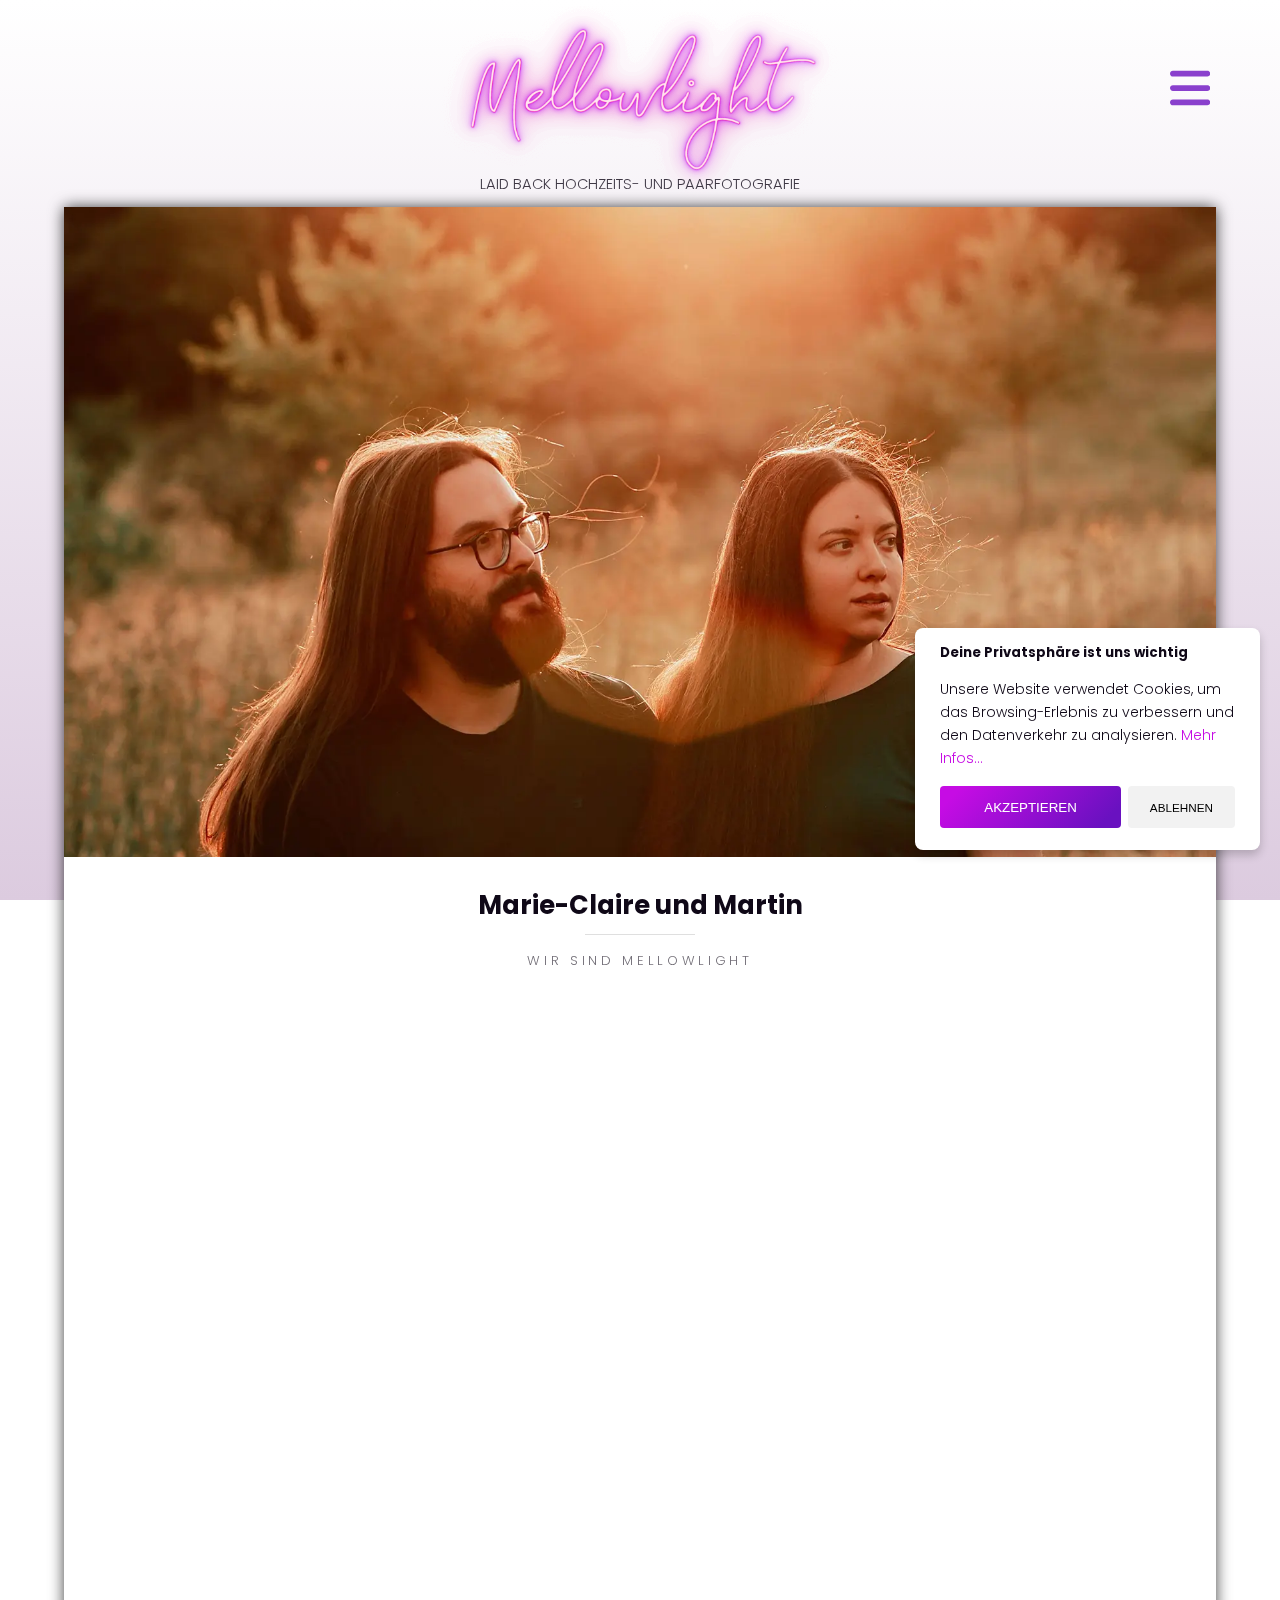
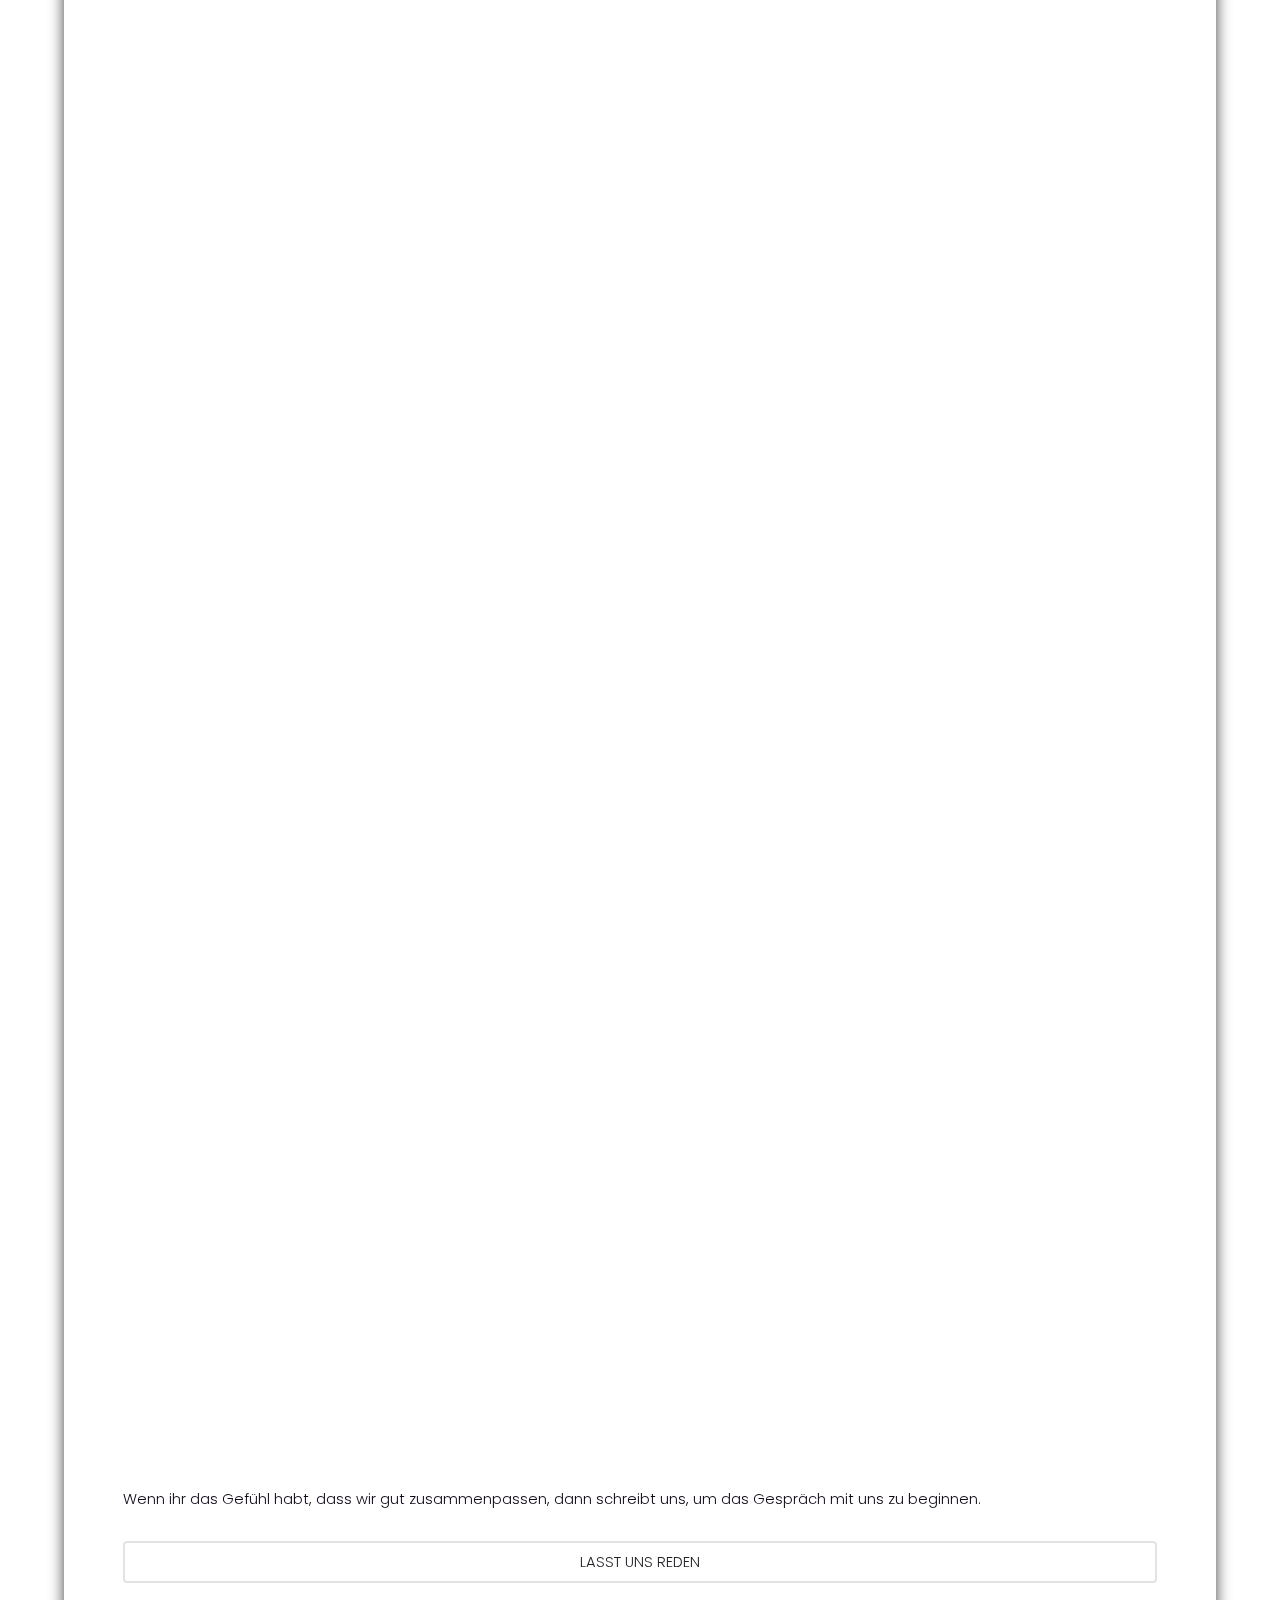
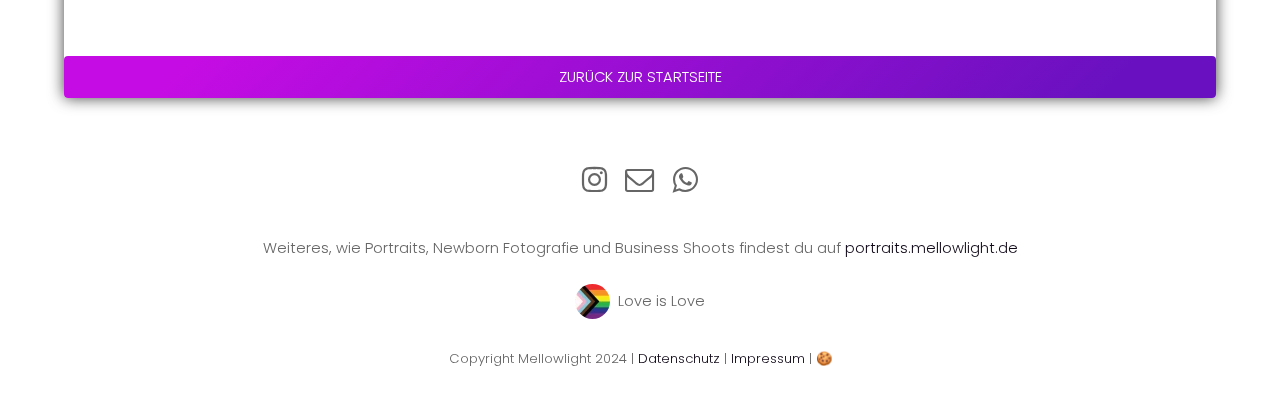
==== commit ecf248fd: "added og:image to all sites" ====
--- a/about.html
+++ b/about.html
@@ -10,6 +10,9 @@
 		<meta name="author" content="Mellowlight - Marie-Claire & Martin">
 		<link rel="canonical" href="https://mellowlight.de/about" />
 		<meta name="robots" content="index, follow">
+		<meta property="og:image" content="https://mellowlight.de/images/social-image.jpeg">
+		<meta property="og:image:width" content="1200">
+		<meta property="og:image:height" content="630">
 		<link rel="stylesheet" href="assets/css/main.min.css"/>
 
 		<!--Goatcounter-->
--- a/assets/css/main.min.css
+++ b/assets/css/main.min.css
@@ -1 +1 @@
-@import url(font-awesome.min.css);@import url(poppins.min.css);@import url(Signatura-Monoline.min.css);*,.row,:after,:before{-moz-box-sizing:border-box;-webkit-box-sizing:border-box}#after-image,.image img,article,aside,details,figcaption,figure,footer,header,hgroup,menu,nav,pre code,section{display:block}.box header h2,.select-wrapper,sub,sup{position:relative}.icon:before,.select-wrapper:before,input[type=checkbox]+label:before,input[type=radio]+label:before{-moz-osx-font-smoothing:grayscale;-webkit-font-smoothing:antialiased;text-transform:none!important}.wrapper.style2 header h2,b,h1,h2,h3,h4,h5,h6,header p,input,select,strong,textarea{color:#0f0817}.table-wrapper,pre{-webkit-overflow-scrolling:touch}.align-left,table th{text-align:left}.box header p,.wrapper>header p,p.special{text-transform:uppercase;letter-spacing:.25rem}body:after,nav{position:fixed}#back-to-top::after,.icon:before,.select-wrapper:before{font-family:FontAwesome;font-weight:400}.sl-wrapper .sl-close,.sl-wrapper .sl-navigation button{filter:brightness(0) saturate(100%) invert(96%) sepia(3%) saturate(1942%) hue-rotate(197deg) brightness(101%) contrast(92%)}.copyright a:hover,.data p a:hover,.footerlinks a:hover,a{text-decoration:underline}.footerlinks img,ul.actions li{vertical-align:middle}.image.fit img.mySlides,img#parallax{object-fit:cover;object-position:center}a,abbr,acronym,address,applet,article,aside,audio,b,big,blockquote,body,canvas,caption,center,cite,code,dd,del,details,dfn,div,dl,dt,em,embed,fieldset,figcaption,figure,footer,form,h1,h2,h3,h4,h5,h6,header,hgroup,html,i,iframe,img,ins,kbd,label,legend,li,mark,menu,nav,object,ol,output,p,pre,q,ruby,s,samp,section,small,span,strike,strong,sub,summary,sup,table,tbody,td,tfoot,th,thead,time,tr,tt,u,ul,var,video{margin:0;padding:0;border:0;font-size:100%;font:inherit;vertical-align:baseline}blockquote,em,i{font-style:italic}img{pointer-events:none}blockquote,q{quotes:none}blockquote:after,blockquote:before,q:after,q:before{content:'';content:none}table{border-collapse:collapse;border-spacing:0;margin:0 0 2rem;width:100%}body{-webkit-text-size-adjust:none;-ms-overflow-style:scrollbar;background:#fff}html{scroll-behavior:smooth;font-size:13pt}*,:after,:before{box-sizing:border-box}.container{margin-left:auto;margin-right:auto;width:80rem}.container.\31 25\25{width:100%;max-width:100rem;min-width:80rem}.container.\37 5\25{width:60rem}.container.\35 0\25{width:40rem}.container.\32 5\25{width:20rem}@media screen and (max-width:1680px){.container.\31 25\25{width:100%;max-width:100rem;min-width:80rem}.container.\37 5\25{width:60rem}.container.\35 0\25{width:40rem}.container.\32 5\25{width:20rem}.container{width:80rem}.row>*{padding:0 0 0 2rem}.row{margin:0 0 -1px -2rem}.row.uniform>*{padding:2rem 0 0 2rem}.row.uniform{margin:-2rem 0 -1px -2rem}.row.\32 00\25>*{padding:0 0 0 4rem}.row.\32 00\25{margin:0 0 -1px -4rem}.row.uniform.\32 00\25>*{padding:4rem 0 0 4rem}.row.uniform.\32 00\25{margin:-4rem 0 -1px -4rem}.row.\31 50\25>*{padding:0 0 0 3rem}.row.\31 50\25{margin:0 0 -1px -3rem}.row.uniform.\31 50\25>*{padding:3rem 0 0 3rem}.row.uniform.\31 50\25{margin:-3rem 0 -1px -3rem}.row.\35 0\25>*{padding:0 0 0 1rem}.row.\35 0\25{margin:0 0 -1px -1rem}.row.uniform.\35 0\25>*{padding:1rem 0 0 1rem}.row.uniform.\35 0\25{margin:-1rem 0 -1px -1rem}.row.\32 5\25>*{padding:0 0 0 .5rem}.row.\32 5\25{margin:0 0 -1px -.5rem}.row.uniform.\32 5\25>*{padding:.5rem 0 0 .5rem}.row.uniform.\32 5\25{margin:-.5rem 0 -1px -.5rem}.\31 2u\24\28xlarge\29,.\31 2u\28xlarge\29{width:100%;clear:none;margin-left:0}.\31 1u\24\28xlarge\29,.\31 1u\28xlarge\29{width:91.6666666667%;clear:none;margin-left:0}.\31 0u\24\28xlarge\29,.\31 0u\28xlarge\29{width:83.3333333333%;clear:none;margin-left:0}.\39 u\24\28xlarge\29,.\39 u\28xlarge\29{width:75%;clear:none;margin-left:0}.\38 u\24\28xlarge\29,.\38 u\28xlarge\29{width:66.6666666667%;clear:none;margin-left:0}.\37 u\24\28xlarge\29,.\37 u\28xlarge\29{width:58.3333333333%;clear:none;margin-left:0}.\36 u\24\28xlarge\29,.\36 u\28xlarge\29{width:50%;clear:none;margin-left:0}.\35 u\24\28xlarge\29,.\35 u\28xlarge\29{width:41.6666666667%;clear:none;margin-left:0}.\34 u\24\28xlarge\29,.\34 u\28xlarge\29{width:33.3333333333%;clear:none;margin-left:0}.\33 u\24\28xlarge\29,.\33 u\28xlarge\29{width:25%;clear:none;margin-left:0}.\32 u\24\28xlarge\29,.\32 u\28xlarge\29{width:16.6666666667%;clear:none;margin-left:0}.\31 u\24\28xlarge\29,.\31 u\28xlarge\29{width:8.3333333333%;clear:none;margin-left:0}.\31 0u\24\28xlarge\29+*,.\31 1u\24\28xlarge\29+*,.\31 2u\24\28xlarge\29+*,.\31 u\24\28xlarge\29+*,.\32 u\24\28xlarge\29+*,.\33 u\24\28xlarge\29+*,.\34 u\24\28xlarge\29+*,.\35 u\24\28xlarge\29+*,.\36 u\24\28xlarge\29+*,.\37 u\24\28xlarge\29+*,.\38 u\24\28xlarge\29+*,.\39 u\24\28xlarge\29+*{clear:left}.\-11u\28xlarge\29{margin-left:91.66667%}.\-10u\28xlarge\29{margin-left:83.33333%}.\-9u\28xlarge\29{margin-left:75%}.\-8u\28xlarge\29{margin-left:66.66667%}.\-7u\28xlarge\29{margin-left:58.33333%}.\-6u\28xlarge\29{margin-left:50%}.\-5u\28xlarge\29{margin-left:41.66667%}.\-4u\28xlarge\29{margin-left:33.33333%}.\-3u\28xlarge\29{margin-left:25%}.\-2u\28xlarge\29{margin-left:16.66667%}.\-1u\28xlarge\29{margin-left:8.33333%}}@media screen and (max-width:1280px){.container.\31 25\25{width:100%;max-width:81.25rem;min-width:65rem}.container.\37 5\25{width:48.75rem}.container.\35 0\25{width:32.5rem}.container.\32 5\25{width:16.25rem}.container{width:65rem}}@media screen and (max-width:980px){.container.\31 25\25{width:100%;max-width:112.5%;min-width:90%}.container.\37 5\25{width:67.5%}.container.\35 0\25{width:45%}.container.\32 5\25{width:22.5%}.container{width:90%}}.row{border-bottom:1px solid transparent;box-sizing:border-box;margin:0 0 -1px -2rem}.\31 0u,.\31 0u\24,.\31 1u,.\31 1u\24,.\31 2u,.\31 2u\24,.\31 u,.\31 u\24,.\32 u,.\32 u\24,.\33 u,.\33 u\24,.\34 u,.\34 u\24,.\35 u,.\35 u\24,.\36 u,.\36 u\24,.\37 u,.\37 u\24,.\38 u,.\38 u\24,.\39 u,.\39 u\24{clear:none;margin-left:0}.row>*{float:left;-moz-box-sizing:border-box;-webkit-box-sizing:border-box;box-sizing:border-box;padding:0 0 0 2rem}.row:after,.row:before{content:'';display:block;clear:both;height:0}.cookiewrapper .data,.row.uniform>*>:first-child{margin-top:0}.box>:last-child,.box>:last-child>:last-child,.box>:last-child>:last-child>:last-child,.row.uniform>*>:last-child,ul.actions.fit li>*,ul.actions.vertical li>*{margin-bottom:0}.row.\30 \25>*,.row.uniform.\30 \25>*{padding:0}.row.\30 \25,.row.uniform.\30 \25{margin:0 0 -1px}.row.uniform>*{padding:2rem 0 0 2rem}.row.uniform{margin:-2rem 0 -1px -2rem}.row.\32 00\25>*{padding:0 0 0 4rem}.row.\32 00\25{margin:0 0 -1px -4rem}.row.uniform.\32 00\25>*{padding:4rem 0 0 4rem}.row.uniform.\32 00\25{margin:-4rem 0 -1px -4rem}.row.\31 50\25>*{padding:0 0 0 3rem}.row.\31 50\25{margin:0 0 -1px -3rem}.row.uniform.\31 50\25>*{padding:3rem 0 0 3rem}.row.uniform.\31 50\25{margin:-3rem 0 -1px -3rem}.row.\35 0\25>*{padding:0 0 0 1rem}.row.\35 0\25{margin:0 0 -1px -1rem}.row.uniform.\35 0\25>*{padding:1rem 0 0 1rem}.row.uniform.\35 0\25{margin:-1rem 0 -1px -1rem}.row.\32 5\25>*,ul.actions.fit.small li{padding:0 0 0 .5rem}.row.\32 5\25{margin:0 0 -1px -.5rem}.row.uniform.\32 5\25>*{padding:.5rem 0 0 .5rem}.row.uniform.\32 5\25{margin:-.5rem 0 -1px -.5rem}.\31 2u,.\31 2u\24{width:100%}.\31 1u,.\31 1u\24{width:91.6666666667%}.\31 0u,.\31 0u\24{width:83.3333333333%}.\39 u,.\39 u\24{width:75%}.\38 u,.\38 u\24{width:66.6666666667%}.\37 u,.\37 u\24{width:58.3333333333%}.\36 u,.\36 u\24{width:50%}.\35 u,.\35 u\24{width:41.6666666667%}.\34 u,.\34 u\24{width:33.3333333333%}.\33 u,.\33 u\24{width:25%}.\32 u,.\32 u\24{width:16.6666666667%}.\31 u,.\31 u\24{width:8.3333333333%}.\31 0u\24+*,.\31 1u\24+*,.\31 2u\24+*,.\31 u\24+*,.\32 u\24+*,.\33 u\24+*,.\34 u\24+*,.\35 u\24+*,.\36 u\24+*,.\37 u\24+*,.\38 u\24+*,.\39 u\24+*{clear:left}.\-11u{margin-left:91.66667%}.\-10u{margin-left:83.33333%}.\-9u{margin-left:75%}.\-8u{margin-left:66.66667%}.\-7u{margin-left:58.33333%}.\-6u{margin-left:50%}.\-5u{margin-left:41.66667%}.\-4u{margin-left:33.33333%}.\-3u{margin-left:25%}.\-2u{margin-left:16.66667%}.\-1u{margin-left:8.33333%}@media screen and (max-width:1280px){.row>*{padding:0 0 0 1.5rem}.row{margin:0 0 -1px -1.5rem}.row.uniform>*{padding:1.5rem 0 0 1.5rem}.row.uniform{margin:-1.5rem 0 -1px -1.5rem}.row.\32 00\25>*{padding:0 0 0 3rem}.row.\32 00\25{margin:0 0 -1px -3rem}.row.uniform.\32 00\25>*{padding:3rem 0 0 3rem}.row.uniform.\32 00\25{margin:-3rem 0 -1px -3rem}.row.\31 50\25>*{padding:0 0 0 2.25rem}.row.\31 50\25{margin:0 0 -1px -2.25rem}.row.uniform.\31 50\25>*{padding:2.25rem 0 0 2.25rem}.row.uniform.\31 50\25{margin:-2.25rem 0 -1px -2.25rem}.row.\35 0\25>*{padding:0 0 0 .75rem}.row.\35 0\25{margin:0 0 -1px -.75rem}.row.uniform.\35 0\25>*{padding:.75rem 0 0 .75rem}.row.uniform.\35 0\25{margin:-.75rem 0 -1px -.75rem}.row.\32 5\25>*{padding:0 0 0 .375rem}.row.\32 5\25{margin:0 0 -1px -.375rem}.row.uniform.\32 5\25>*{padding:.375rem 0 0 .375rem}.row.uniform.\32 5\25{margin:-.375rem 0 -1px -.375rem}.\31 2u\24\28large\29,.\31 2u\28large\29{width:100%;clear:none;margin-left:0}.\31 1u\24\28large\29,.\31 1u\28large\29{width:91.6666666667%;clear:none;margin-left:0}.\31 0u\24\28large\29,.\31 0u\28large\29{width:83.3333333333%;clear:none;margin-left:0}.\39 u\24\28large\29,.\39 u\28large\29{width:75%;clear:none;margin-left:0}.\38 u\24\28large\29,.\38 u\28large\29{width:66.6666666667%;clear:none;margin-left:0}.\37 u\24\28large\29,.\37 u\28large\29{width:58.3333333333%;clear:none;margin-left:0}.\36 u\24\28large\29,.\36 u\28large\29{width:50%;clear:none;margin-left:0}.\35 u\24\28large\29,.\35 u\28large\29{width:41.6666666667%;clear:none;margin-left:0}.\34 u\24\28large\29,.\34 u\28large\29{width:33.3333333333%;clear:none;margin-left:0}.\33 u\24\28large\29,.\33 u\28large\29{width:25%;clear:none;margin-left:0}.\32 u\24\28large\29,.\32 u\28large\29{width:16.6666666667%;clear:none;margin-left:0}.\31 u\24\28large\29,.\31 u\28large\29{width:8.3333333333%;clear:none;margin-left:0}.\31 0u\24\28large\29+*,.\31 1u\24\28large\29+*,.\31 2u\24\28large\29+*,.\31 u\24\28large\29+*,.\32 u\24\28large\29+*,.\33 u\24\28large\29+*,.\34 u\24\28large\29+*,.\35 u\24\28large\29+*,.\36 u\24\28large\29+*,.\37 u\24\28large\29+*,.\38 u\24\28large\29+*,.\39 u\24\28large\29+*{clear:left}.\-11u\28large\29{margin-left:91.66667%}.\-10u\28large\29{margin-left:83.33333%}.\-9u\28large\29{margin-left:75%}.\-8u\28large\29{margin-left:66.66667%}.\-7u\28large\29{margin-left:58.33333%}.\-6u\28large\29{margin-left:50%}.\-5u\28large\29{margin-left:41.66667%}.\-4u\28large\29{margin-left:33.33333%}.\-3u\28large\29{margin-left:25%}.\-2u\28large\29{margin-left:16.66667%}.\-1u\28large\29{margin-left:8.33333%}html{font-size:11pt}}@media screen and (max-width:980px){.row>*{padding:0 0 0 1.5rem}.row{margin:0 0 -1px -1.5rem}.row.uniform>*{padding:1.5rem 0 0 1.5rem}.row.uniform{margin:-1.5rem 0 -1px -1.5rem}.row.\32 00\25>*{padding:0 0 0 3rem}.row.\32 00\25{margin:0 0 -1px -3rem}.row.uniform.\32 00\25>*{padding:3rem 0 0 3rem}.row.uniform.\32 00\25{margin:-3rem 0 -1px -3rem}.row.\31 50\25>*{padding:0 0 0 2.25rem}.row.\31 50\25{margin:0 0 -1px -2.25rem}.row.uniform.\31 50\25>*{padding:2.25rem 0 0 2.25rem}.row.uniform.\31 50\25{margin:-2.25rem 0 -1px -2.25rem}.row.\35 0\25>*{padding:0 0 0 .75rem}.row.\35 0\25{margin:0 0 -1px -.75rem}.row.uniform.\35 0\25>*{padding:.75rem 0 0 .75rem}.row.uniform.\35 0\25{margin:-.75rem 0 -1px -.75rem}.row.\32 5\25>*{padding:0 0 0 .375rem}.row.\32 5\25{margin:0 0 -1px -.375rem}.row.uniform.\32 5\25>*{padding:.375rem 0 0 .375rem}.row.uniform.\32 5\25{margin:-.375rem 0 -1px -.375rem}.\31 2u\24\28medium\29,.\31 2u\28medium\29{width:100%;clear:none;margin-left:0}.\31 1u\24\28medium\29,.\31 1u\28medium\29{width:91.6666666667%;clear:none;margin-left:0}.\31 0u\24\28medium\29,.\31 0u\28medium\29{width:83.3333333333%;clear:none;margin-left:0}.\39 u\24\28medium\29,.\39 u\28medium\29{width:75%;clear:none;margin-left:0}.\38 u\24\28medium\29,.\38 u\28medium\29{width:66.6666666667%;clear:none;margin-left:0}.\37 u\24\28medium\29,.\37 u\28medium\29{width:58.3333333333%;clear:none;margin-left:0}.\36 u\24\28medium\29,.\36 u\28medium\29{width:50%;clear:none;margin-left:0}.\35 u\24\28medium\29,.\35 u\28medium\29{width:41.6666666667%;clear:none;margin-left:0}.\34 u\24\28medium\29,.\34 u\28medium\29{width:33.3333333333%;clear:none;margin-left:0}.\33 u\24\28medium\29,.\33 u\28medium\29{width:25%;clear:none;margin-left:0}.\32 u\24\28medium\29,.\32 u\28medium\29{width:16.6666666667%;clear:none;margin-left:0}.\31 u\24\28medium\29,.\31 u\28medium\29{width:8.3333333333%;clear:none;margin-left:0}.\31 0u\24\28medium\29+*,.\31 1u\24\28medium\29+*,.\31 2u\24\28medium\29+*,.\31 u\24\28medium\29+*,.\32 u\24\28medium\29+*,.\33 u\24\28medium\29+*,.\34 u\24\28medium\29+*,.\35 u\24\28medium\29+*,.\36 u\24\28medium\29+*,.\37 u\24\28medium\29+*,.\38 u\24\28medium\29+*,.\39 u\24\28medium\29+*{clear:left}.\-11u\28medium\29{margin-left:91.66667%}.\-10u\28medium\29{margin-left:83.33333%}.\-9u\28medium\29{margin-left:75%}.\-8u\28medium\29{margin-left:66.66667%}.\-7u\28medium\29{margin-left:58.33333%}.\-6u\28medium\29{margin-left:50%}.\-5u\28medium\29{margin-left:41.66667%}.\-4u\28medium\29{margin-left:33.33333%}.\-3u\28medium\29{margin-left:25%}.\-2u\28medium\29{margin-left:16.66667%}.\-1u\28medium\29{margin-left:8.33333%}}.box header,blockquote,dl,form,p,pre{margin:0 0 2rem}@-ms-viewport{width:device-width}body.is-loading *,body.is-loading :after,body.is-loading :before{-moz-animation:none!important;-webkit-animation:none!important;-ms-animation:none!important;animation:none!important;-moz-transition:none!important;-webkit-transition:none!important;-ms-transition:none!important;transition:none!important}@media screen and (max-width:1680px){html{font-size:11pt}.banner__content{width:80rem}}body,input,select,textarea{font-family:Poppins,sans-serif;font-weight:300;font-size:1rem;line-height:1.65;color:#0f0817}code,pre{font-family:"Courier New",monospace}a{color:#c60ce4}a:hover{text-decoration:none}b,strong{font-weight:600}.box .image.fit,.spotlight .image,.spotlight p:last-child,p:last-child{margin:0}.box header h2:after,.wrapper>header h2:after,p.special:after{margin:auto;height:1px;background-color:rgba(0,0,0,.125);content:'';position:absolute;left:0;right:0;bottom:0}p.special{font-size:.75rem;font-weight:300;margin:0 0 .5rem;padding:0 0 1rem}p.special:after{width:50%}h1,h2,h3,h4,h5,h6{font-weight:700;line-height:1.5;margin:0 0 1rem}h1 a,h2 a,h3 a,h4 a,h5 a,h6 a{color:inherit;text-decoration:none}h2{font-size:1.75rem}.button.big,button.big,h3,input[type=button].big,input[type=reset].big,input[type=submit].big{font-size:1.35rem}h4{font-size:1.1rem}h5{font-size:.9rem}h6{font-size:.7rem}.button.small,button.small,input[type=button].small,input[type=reset].small,input[type=submit].small,sub,sup{font-size:.8rem}sub{top:.5rem}sup{top:-.5rem}code,label,pre{font-size:.9rem}blockquote{border-left:4px solid rgba(198,12,228,.5);color:#6911c0;padding:.5rem 0 .5rem 2rem}code{border-radius:4px;border:1px solid;margin:0 .25rem;padding:.25rem .65rem}pre code{line-height:1.75;padding:1rem 1.5rem;overflow-x:auto}hr{border:0;border-bottom:1px solid rgba(144,144,144,.25);margin:2rem 0}.box .image.fit,.box .image.fit img{border-radius:0}.box,code{border-color:rgba(144,144,144,.25)}hr.major{margin:3rem 0}.align-center,article.special,section.special{text-align:center}.align-right{text-align:right}code{background:rgba(144,144,144,.075)}.box{margin-bottom:2rem;background:rgba(255,255,255,.95);border-radius:4px}.box header h2{margin-bottom:1rem;padding-bottom:1rem;font-weight:700}.box header h2:after,.wrapper>header h2:after{width:10%}.box header p{font-size:.75rem;font-weight:300;margin:1rem 0;padding:0}.box .content{padding:3rem}.box.alt{border:0;border-radius:0;padding:0}.button,button,input[type=button],input[type=reset],input[type=submit]{-moz-appearance:none;-webkit-appearance:none;-ms-appearance:none;appearance:none;-moz-transition:background-color .2s ease-in-out,color .2s ease-in-out;-webkit-transition:background-color .2s ease-in-out,color .2s ease-in-out;-ms-transition:background-color .2s ease-in-out,color .2s ease-in-out;transition:background-color .2s ease-in-out,color .2s ease-in-out;border-radius:4px;border:0;cursor:pointer;display:inline-block;font-weight:300;height:2.85rem;line-height:2.95rem;padding:0 1.5rem;text-align:center;text-decoration:none;text-transform:uppercase;white-space:nowrap;background-color:#f2f2f2;color:#000!important}#header,ul.actions,ul.icons{cursor:default}body,ul.actions.vertical li:first-child,ul.actions.vertical.small li:first-child{padding-top:0}label,table th{color:#1e1f23;font-weight:700}.button.icon,button.icon,input[type=button].icon,input[type=reset].icon,input[type=submit].icon{padding-left:1.35rem}.button.icon:before,button.icon:before,input[type=button].icon:before,input[type=reset].icon:before,input[type=submit].icon:before{margin-right:.5rem}#header>.logo,dl dt,label{margin:0 0 1rem}.button.fit,button.fit,input[type=button].fit,input[type=reset].fit,input[type=submit].fit{display:block;margin:0 0 1rem;width:100%}.button.disabled,.button:disabled,button.disabled,button:disabled,input[type=button].disabled,input[type=button]:disabled,input[type=reset].disabled,input[type=reset]:disabled,input[type=submit].disabled,input[type=submit]:disabled{-moz-pointer-events:none;-webkit-pointer-events:none;-ms-pointer-events:none;pointer-events:none;opacity:.25}.button:hover,.section-services .single-service:hover a:after,.section-services .single-service:hover span.icon,button:hover,input[type=button]:hover,input[type=reset]:hover,input[type=submit]:hover{background-color:#fff}.button:active,button:active,input[type=button]:active,input[type=reset]:active,input[type=submit]:active{background-color:#e5e5e5}.button.alt,button.alt,input[type=button].alt,input[type=reset].alt,input[type=submit].alt{background-color:transparent;box-shadow:inset 0 0 0 2px rgba(144,144,144,.25);color:#1e1f23!important}.button.alt:hover,button.alt:hover,input[type=button].alt:hover,input[type=reset].alt:hover,input[type=submit].alt:hover,table tbody tr:nth-child(odd){background-color:rgba(144,144,144,.075)}.button.alt:active,button.alt:active,input[type=button].alt:active,input[type=reset].alt:active,input[type=submit].alt:active{background-color:rgba(144,144,144,.2)}.button.alt.icon:before,button.alt.icon:before,input[type=button].alt.icon:before,input[type=reset].alt.icon:before,input[type=submit].alt.icon:before{color:#bbb}.button.special,button.special,input[type=button].special,input[type=reset].special,input[type=submit].special{background-image:linear-gradient(135deg,#c60ce4 10%,#6911c0 90%);color:#fff!important}#back-to-top:hover,.button.special:hover,button.special:hover,input[type=button].special:hover,input[type=reset].special:hover,input[type=submit].special:hover{background-image:linear-gradient(225deg,#c60ce4 10%,#6911c0 90%)}#back-to-top,.wrapper.style2 header{background-image:linear-gradient(135deg,#c60ce4 10%,#6911c0 90%)}.button.special:active,button.special:active,input[type=button].special:active,input[type=reset].special:active,input[type=submit].special:active{background-color:#4b924b}label{display:block}input[type=date],input[type=email],input[type=password],input[type=text],select,textarea{-moz-appearance:none;-webkit-appearance:none;-ms-appearance:none;appearance:none;border-radius:4px;border:1px solid rgba(15,8,23,.25);color:inherit;display:block;outline:0;padding:0 1rem;text-decoration:none;width:100%;background:rgba(255,255,255,.5)}ul.actions,ul.alt,ul.icons{padding-left:0;list-style:none}input[type=date]:invalid,input[type=email]:invalid,input[type=password]:invalid,input[type=text]:invalid,select:invalid,textarea:invalid{box-shadow:none}.select-wrapper{text-decoration:none;display:block}.select-wrapper:before{font-style:normal;content:'\f078';display:block;height:2.75rem;line-height:2.75rem;pointer-events:none;position:absolute;right:0;text-align:center;top:0;width:2.75rem;color:rgba(144,144,144,.25)}#header,.faq,.feed-element,.icon,.image,.testim .wrap,.wrapper>header h2,header p{position:relative}.image.fit,.image.fit img,.image.left img,.image.main img,.image.right img,.spotlight .image img,.testim{width:100%}.select-wrapper select::-ms-expand{display:none}input[type=date],input[type=email],input[type=password],input[type=text],select{height:2.75rem}textarea{padding:.75rem 1rem}input[type=checkbox],input[type=radio]{-moz-appearance:none;-webkit-appearance:none;-ms-appearance:none;appearance:none;display:block;float:left;margin-right:-2rem;opacity:0;width:1rem;z-index:-1}input[type=checkbox]+label,input[type=radio]+label{text-decoration:none;cursor:pointer;display:inline-block;font-size:1rem;font-weight:300;padding-left:2.4rem;padding-right:.75rem;position:relative;color:rgba(0,0,0,.5)}input[type=checkbox]+label:before,input[type=radio]+label:before{font-family:FontAwesome;font-style:normal;font-weight:400;border:1px solid rgba(144,144,144,.25);content:'';display:inline-block;height:1.65rem;left:0;line-height:1.58125rem;position:absolute;text-align:center;top:0;width:1.65rem;background:rgba(144,144,144,.075)}#signatura,.testim .cont div h1{font-family:Signatura;font-style:normal}input[type=checkbox]:checked+label:before,input[type=radio]:checked+label:before{content:'\f00c';background-color:#c60ce4;border-color:#6911c0;color:#fff}input[type=checkbox]+label:before{border-radius:4px}input[type=radio]+label:before{border-radius:100%}::-webkit-input-placeholder{opacity:1;color:#666!important}:-moz-placeholder{opacity:1;color:#666!important}::-moz-placeholder{opacity:1;color:#666!important}:-ms-input-placeholder{opacity:1;color:#666!important}.formerize-placeholder{opacity:1;color:#666!important}input[type=checkbox]:focus+label:before,input[type=email]:focus,input[type=password]:focus,input[type=radio]:focus+label:before,input[type=text]:focus,select:focus,textarea:focus{border-color:#c60ce4;box-shadow:0 0 0 1px #6911c0}input#date{color:#656565}.icon{text-decoration:none;border-bottom:none}.icon:before{font-style:normal}.icon>.label{display:none}.image{display:inline-block}.image.flush{margin:0!important}.image.left,.image.right{max-width:40%}.image.left{float:left;margin:0 1rem 1rem 0;top:.25rem}.image.right{float:right;margin:0 0 1rem 1rem;top:.25rem}.image.fit,ol,ul{margin:0 0 2rem}.image.fit{display:block}.image.fit img.mySlides{max-height:650px}.image.main{display:block;margin:0 0 3rem;width:100%}.spotlight,.spotlight.alt{display:-moz-flex;display:-webkit-flex;display:-ms-flex}ol{list-style:decimal;padding-left:1.25rem}ol li{padding-left:.25rem}ul{list-style:disc;padding-left:1rem}ul li{padding-left:.5rem}ul.alt li{border-top:1px solid;padding:.5rem 0}ul.actions li,ul.icons li{display:inline-block;padding:0 1rem 0 0}ul.alt li:first-child{border-top:0;padding-top:0}#back-to-top:hover,#gallery .image.fit a:hover,.cookiesettings,.disc,.faq .question,.language a,.sl-wrapper button,.testim .arrow,.testim .arrow:before,.testim .dots .dot{cursor:pointer}ul.actions li:last-child,ul.icons li:last-child{padding-right:0}ul.icons li .icon:before{font-size:2rem}ul.actions.small li{padding:0 .5rem 0 0}ul.actions.vertical li{display:block;padding:1rem 0 0}ul.actions.vertical.small li{padding:.5rem 0 0}ul.actions.fit{display:table;margin-left:-1rem;padding:0;table-layout:fixed;width:calc(100% + 1rem)}ul.actions.fit li{display:table-cell;padding:0 0 0 1rem}ul.actions.fit.small{margin-left:-.5rem;width:calc(100% + .5rem)}dl dt{display:block;font-weight:700}dl dd{margin-left:2rem}table tfoot,ul.alt li{border-top-color:rgba(144,144,144,.25)}header p{margin:0 0 1.5rem;opacity:.6}header h2+p{font-size:1.25rem;margin-top:-1rem}header h3+p{font-size:1.1rem;margin-top:-.8rem}header h4+p,header h5+p,header h6+p{font-size:.9rem;margin-top:-.6rem}.spotlight{display:flex;-moz-flex-wrap:wrap;-webkit-flex-wrap:wrap;-ms-flex-wrap:wrap;flex-wrap:wrap;-moz-align-items:center;-webkit-align-items:center;-ms-align-items:center;align-items:center}.spotlight>*{-moz-flex-shrink:1;-webkit-flex-shrink:1;-ms-flex-shrink:1;flex-shrink:1;-moz-flex-grow:0;-webkit-flex-grow:0;-ms-flex-grow:0;flex-grow:0;width:50%}.spotlight .inner{padding-left:6rem;padding-right:6rem}.spotlight.section-services{margin:0 -1%}.spotlight.section-services>*{width:31.3%;margin:0 1%}.spotlight.alt{display:flex;-moz-flex-wrap:wrap;-webkit-flex-wrap:wrap;-ms-flex-wrap:wrap;flex-wrap:wrap;-moz-align-items:center;-webkit-align-items:center;-ms-align-items:center;align-items:center;text-align:right}.spotlight.alt>*{-moz-flex-shrink:1;-webkit-flex-shrink:1;-ms-flex-shrink:1;flex-shrink:1;-moz-flex-grow:0;-webkit-flex-grow:0;-ms-flex-grow:0;flex-grow:0}.spotlight.alt .image{-moz-order:2;-webkit-order:2;-ms-order:2;order:2}ul.custom{list-style:none}ul.custom>li:before{content:"✔";padding-right:10px}#back-to-top,#header,.disc,.testim .cont>div,.testim .dots,.wrapper>header{text-align:center}.table-wrapper{overflow-x:auto}table tbody tr{border:1px solid;border-left:0;border-right:0}table td{padding:.75rem}table th{font-size:.9rem;padding:0 .75rem .75rem}table thead{border-bottom:2px solid}table tfoot{border-top:2px solid}table.alt{border-collapse:separate}table.alt tbody tr td{border:1px solid;border-left-width:0;border-top-width:0}table.alt tbody tr td:first-child{border-left-width:1px}table.alt tbody tr:first-child td{border-top-width:1px}table.alt thead{border-bottom:0}table.alt tfoot{border-top:0}table tbody tr,table.alt tbody tr td{border-color:rgba(144,144,144,.25)}table thead{border-bottom-color:rgba(144,144,144,.25)}body{background-color:#1e1f23}body.is-loading:after{visibility:hidden;opacity:0}body:after{-moz-pointer-events:none;-webkit-pointer-events:none;-ms-pointer-events:none;pointer-events:none;-moz-transition:opacity 1.5s ease-in-out,visibility 1.5s;-webkit-transition:opacity 1.5s ease-in-out,visibility 1.5s;-ms-transition:opacity 1.5s ease-in-out,visibility 1.5s;transition:opacity 1.5s ease-in-out,visibility 1.5s;content:'';background-image:url(../../images/Vivid-Rainbow-smoke-in-white-background-desat.webp);background-attachment:fixed;background-position:center;background-repeat:no-repeat;background-size:cover;display:block;top:0;left:0;height:100%;width:100%;z-index:-1;visibility:visible;opacity:1;animation:120s linear infinite bgColor}.disc,nav{pointer-events:none}#header>.logo span,.wrapper.style2 header p{opacity:.8;color:#0f0817}@keyframes bgColor{0%,100%{filter:hue-rotate(-40deg)}25%,75%{filter:hue-rotate(10deg)}50%{filter:hue-rotate(60deg)}}#header{color:#a6a6a6;z-index:10001}#header>.logo{padding:0}#header>.logo a{font-size:4rem;font-weight:700;color:#fff;text-decoration:none;line-height:1rem}#header>.logo span{font-weight:300;font-size:1rem;text-transform:uppercase;display:block}#header>.logo img{height:200px;margin-bottom:-30px}#main>.inner{margin:0 auto 2rem;width:80rem;max-width:90%;background:rgba(255,255,255,.95);-webkit-box-shadow:0 0 15px 0 rgba(0,0,0,.75);-moz-box-shadow:0 0 15px 0 rgba(0,0,0,.75);box-shadow:0 0 15px 0 rgba(0,0,0,.75);border-radius:4px}.wrapper>header{background:#fff;padding:2rem;margin:0}.wrapper>header h2{padding-bottom:.75rem}.wrapper>header p{font-weight:300;font-size:.9rem;margin:0}.wrapper>header.special{padding:1rem 2rem 2rem}.wrapper.style1 .content{padding:6rem}.wrapper.style2{background:#fff;padding:6rem}.wrapper.style2 header{background-color:#eee8f5;background-blend-mode:overlay;border-radius:4px 4px 0 0}.wrapper.style2 header h2:after{background-color:rgba(0,0,0,.25)}.faq .answer,.faq .answer ol{padding-left:20px}.faq{margin-bottom:20px;padding-bottom:0;border-bottom:thin dotted;color:#0f0817}.faq .question{padding-right:50px}.faq .question.active{font-weight:400;color:#c60ce4}.faq .question::after{content:"\002B";display:inline-block;position:absolute;transform:translateY(0);right:0;font-size:22px;transition:transform .2s;color:#0f0817}.faq .question.active::after{transform:translateY(0) rotate(45deg);font-weight:400;color:#c60ce4}.faq .answer{max-height:0;transition:max-height .1s;overflow:hidden;padding-top:10px;padding-right:20px;color:#0f0817}.faq .answer img{width:200px;float:left;padding-right:20px;display:inline-block;margin-top:10px}.faq .answer ol li{margin-bottom:10px}.feed-container{display:flex;align-items:stretch;justify-content:space-between;width:100%;margin:0;padding:0}.feed-element{box-shadow:10px 20px 15px silver;border-radius:10px;width:30%;padding:20px;height:100%;display:inline-block;flex:0 1 auto;list-style-type:none}.feed-element img{width:100%;height:100%}.testim .wrap{width:100%;max-width:1020px;padding:40px 20px;margin:auto}.testim .arrow{display:block;position:absolute;color:#d9c6eb;font-size:2em;top:50%;-webkit-transform:translateY(-50%);-ms-transform:translateY(-50%);-moz-transform:translateY(-50%);-o-transform:translateY(-50%);transform:translateY(-50%);-webkit-transition:.3s ease-in-out;-ms-transition:.3s ease-in-out;-moz-transition:.3s ease-in-out;-o-transition:.3s ease-in-out;transition:.3s ease-in-out;padding:5px;z-index:22222222}#footer a:hover,.language #active,.testim .arrow:hover{color:#c60ce4}.testim .arrow.left{left:10px}.testim .arrow.right{right:10px}.testim .dots{position:absolute;width:100%;bottom:60px;left:0;display:block;z-index:3333;height:10px}.testim .dots .dot{list-style-type:none;display:inline-block;width:10px;height:10px;border-radius:50%;border:1px solid #d9c6eb;margin:0 10px;-webkit-transition:.5s ease-in-out;-ms-transition:.5s ease-in-out;-moz-transition:.5s ease-in-out;-o-transition:.5s ease-in-out;transition:.5s ease-in-out;position:relative}.testim .dots .dot.active,.testim .dots .dot:hover{background:#c60ce4;border-color:#d9c6eb}.testim .dots .dot.active{-webkit-animation:.5s ease-in-out forwards testim-scale;-moz-animation:.5s ease-in-out forwards testim-scale;-ms-animation:testim-scale .5s ease-in-out forwards;-o-animation:.5s ease-in-out forwards testim-scale;animation:.5s ease-in-out forwards testim-scale}.testim .cont{position:relative;overflow:hidden}.testim .cont>div{position:absolute;top:0;left:0;padding:0 0 70px;opacity:0}.testim .cont>div.inactive,.toggle svg:hover{opacity:1}.testim .cont>div.active{position:relative;opacity:1}.testim .cont div .img img{display:block;max-height:300px;max-width:100%;margin:auto;border-radius:50%}.testim .cont div h1{color:#c60ce4;margin:15px 0;font-weight:300;font-size:3em}.testim .cont div p{text-align:left;color:#0f0817;width:80%;margin:auto}.testim span#signatura{position:absolute;left:3%;top:380px;font-size:10em;opacity:50%}@media screen and (max-width:600px){.testim span#signatura{left:0}}.testim span#signatura.quote-close{position:absolute;left:auto;right:5%;top:auto;bottom:-60px}.testim .cont div.active .img img{-webkit-animation:.5s ease-in-out forwards testim-show;-moz-animation:.5s ease-in-out forwards testim-show;-ms-animation:testim-show .5s ease-in-out forwards;-o-animation:.5s ease-in-out forwards testim-show;animation:.5s ease-in-out forwards testim-show}.testim .cont div.active h1{-webkit-animation:.4s ease-in-out forwards testim-content-in;-moz-animation:.4s ease-in-out forwards testim-content-in;-ms-animation:testim-content-in .4s ease-in-out forwards;-o-animation:.4s ease-in-out forwards testim-content-in;animation:.4s ease-in-out forwards testim-content-in}.testim .cont div.active p{-webkit-animation:.5s ease-in-out forwards testim-content-in;-moz-animation:.5s ease-in-out forwards testim-content-in;-ms-animation:testim-content-in .5s ease-in-out forwards;-o-animation:.5s ease-in-out forwards testim-content-in;animation:.5s ease-in-out forwards testim-content-in}.testim .cont div.inactive .img img{-webkit-animation:.5s ease-in-out forwards testim-hide;-moz-animation:.5s ease-in-out forwards testim-hide;-ms-animation:testim-hide .5s ease-in-out forwards;-o-animation:.5s ease-in-out forwards testim-hide;animation:.5s ease-in-out forwards testim-hide}.testim .cont div.inactive h1{-webkit-animation:.4s ease-in-out forwards testim-content-out;-moz-animation:.4s ease-in-out forwards testim-content-out;-ms-animation:testim-content-out .4s ease-in-out forwards;-o-animation:.4s ease-in-out forwards testim-content-out;animation:.4s ease-in-out forwards testim-content-out}.testim .cont div.inactive p{-webkit-animation:.5s ease-in-out forwards testim-content-out;-moz-animation:.5s ease-in-out forwards testim-content-out;-ms-animation:testim-content-out .5s ease-in-out forwards;-o-animation:.5s ease-in-out forwards testim-content-out;animation:.5s ease-in-out forwards testim-content-out}@-webkit-keyframes testim-scale{0%{-webkit-box-shadow:0 0 0 0 #eee;box-shadow:0 0 0 0 #eee}35%{-webkit-box-shadow:0 0 10px 5px #eee;box-shadow:0 0 10px 5px #eee}70%{-webkit-box-shadow:0 0 10px 5px #ea830e;box-shadow:0 0 10px 5px #ea830e}100%{-webkit-box-shadow:0 0 0 0 #ea830e;box-shadow:0 0 0 0 #ea830e}}@-moz-keyframes testim-scale{0%{-moz-box-shadow:0 0 0 0 #eee;box-shadow:0 0 0 0 #eee}35%{-moz-box-shadow:0 0 10px 5px #eee;box-shadow:0 0 10px 5px #eee}70%{-moz-box-shadow:0 0 10px 5px #6911c0;box-shadow:0 0 10px 5px #6911c0}100%{-moz-box-shadow:0 0 0 0 #6911c0;box-shadow:0 0 0 0 #6911c0}}@-ms-keyframes testim-scale{0%{-ms-box-shadow:0 0 0 0 #eee;box-shadow:0 0 0 0 #eee}35%{-ms-box-shadow:0 0 10px 5px #eee;box-shadow:0 0 10px 5px #eee}70%{-ms-box-shadow:0 0 10px 5px #6911c0;box-shadow:0 0 10px 5px #6911c0}100%{-ms-box-shadow:0 0 0 0 #6911c0;box-shadow:0 0 0 0 #6911c0}}@-o-keyframes testim-scale{0%{-o-box-shadow:0 0 0 0 #eee;box-shadow:0 0 0 0 #eee}35%{-o-box-shadow:0 0 10px 5px #eee;box-shadow:0 0 10px 5px #eee}70%{-o-box-shadow:0 0 10px 5px #6911c0;box-shadow:0 0 10px 5px #6911c0}100%{-o-box-shadow:0 0 0 0 #6911c0;box-shadow:0 0 0 0 #6911c0}}@keyframes testim-scale{0%{box-shadow:0 0 0 0 #eee}35%{box-shadow:0 0 10px 5px #eee}70%{box-shadow:0 0 10px 5px #6911c0}100%{box-shadow:0 0 0 0 #6911c0}}@-webkit-keyframes testim-content-in{from{opacity:0;-webkit-transform:translateY(100%);transform:translateY(100%)}to{opacity:1;-webkit-transform:translateY(0);transform:translateY(0)}}@-moz-keyframes testim-content-in{from{opacity:0;-moz-transform:translateY(100%);transform:translateY(100%)}to{opacity:1;-moz-transform:translateY(0);transform:translateY(0)}}@-ms-keyframes testim-content-in{from{opacity:0;-ms-transform:translateY(100%);transform:translateY(100%)}to{opacity:1;-ms-transform:translateY(0);transform:translateY(0)}}@-o-keyframes testim-content-in{from{opacity:0;-o-transform:translateY(100%);transform:translateY(100%)}to{opacity:1;-o-transform:translateY(0);transform:translateY(0)}}@keyframes testim-content-in{from{opacity:0;transform:translateY(100%)}to{opacity:1;transform:translateY(0)}}@-webkit-keyframes testim-content-out{from{opacity:1;-webkit-transform:translateY(0);transform:translateY(0)}to{opacity:0;-webkit-transform:translateY(-100%);transform:translateY(-100%)}}@-moz-keyframes testim-content-out{from{opacity:1;-moz-transform:translateY(0);transform:translateY(0)}to{opacity:0;-moz-transform:translateY(-100%);transform:translateY(-100%)}}@-ms-keyframes testim-content-out{from{opacity:1;-ms-transform:translateY(0);transform:translateY(0)}to{opacity:0;-ms-transform:translateY(-100%);transform:translateY(-100%)}}@-o-keyframes testim-content-out{from{opacity:1;-o-transform:translateY(0);transform:translateY(0)}to{opacity:0;transform:translateY(-100%)}}@keyframes testim-content-out{from{opacity:1;transform:translateY(0)}to{opacity:0;transform:translateY(-100%)}}@-webkit-keyframes testim-show{from{opacity:0;-webkit-transform:scale(0);transform:scale(0)}to{opacity:1;-webkit-transform:scale(1);transform:scale(1)}}@-moz-keyframes testim-show{from{opacity:0;-moz-transform:scale(0);transform:scale(0)}to{opacity:1;-moz-transform:scale(1);transform:scale(1)}}@-ms-keyframes testim-show{from{opacity:0;-ms-transform:scale(0);transform:scale(0)}to{opacity:1;-ms-transform:scale(1);transform:scale(1)}}@-o-keyframes testim-show{from{opacity:0;-o-transform:scale(0);transform:scale(0)}to{opacity:1;-o-transform:scale(1);transform:scale(1)}}@keyframes testim-show{from{opacity:0;transform:scale(0)}to{opacity:1;transform:scale(1)}}@-webkit-keyframes testim-hide{from{opacity:1;-webkit-transform:scale(1);transform:scale(1)}to{opacity:0;-webkit-transform:scale(0);transform:scale(0)}}@-moz-keyframes testim-hide{from{opacity:1;-moz-transform:scale(1);transform:scale(1)}to{opacity:0;-moz-transform:scale(0);transform:scale(0)}}@-ms-keyframes testim-hide{from{opacity:1;-ms-transform:scale(1);transform:scale(1)}to{opacity:0;-ms-transform:scale(0);transform:scale(0)}}@-o-keyframes testim-hide{from{opacity:1;-o-transform:scale(1);transform:scale(1)}to{opacity:0;-o-transform:scale(0);transform:scale(0)}}@keyframes testim-hide{from{opacity:1;transform:scale(1)}to{opacity:0;transform:scale(0)}}@media all and (max-width:300px){body{font-size:14px}}@media all and (max-width:500px){.testim .arrow{font-size:1.5em}.testim .cont div p{line-height:25px}}#gallery{padding-top:2em}#gallery .inner{max-width:100%}#gallery .image.fit{margin:4px}.columns{position:relative;-moz-column-count:3;-webkit-column-count:3;column-count:3;-moz-column-gap:1em;-webkit-column-gap:1em;column-gap:1em}.columns .image,.columns div{position:relative;display:inline-block;margin:0 0 .5em;width:100%;overflow:hidden;border-radius:4px}.columns .image img{-moz-transition:-moz-transform .2s ease-in-out;-webkit-transition:-webkit-transform .2s ease-in-out;-ms-transition:-ms-transform .2s ease-in-out;transition:transform .2s ease-in-out;-webkit-backface-visibility:hidden;-webkit-transform:translate3D(0,0,0)}.columns .image:hover img{-moz-transform:scale(1.1);-webkit-transform:scale(1.1);-ms-transform:scale(1.1);transform:scale(1.1)}.open .l1,.open .l2,.open .l3,.open .l4,.open .l5,.open .l6,.open .l7{transform:scale3d(1,1,1) rotate3d(0,0,1,180deg)}nav{display:block;width:700px;height:700px;-webkit-user-select:none;-moz-user-select:none;-ms-user-select:none;user-select:none;transform:translate3d(25px,-25px,0);transition:transform .5s cubic-bezier(.3, 1.4, .5, .9);z-index:999;transition-timing-function:ease}nav.open{transform:translate3d(-25px,10px,0)}nav.top-right{top:-260px;right:-260px}.disc{position:absolute;display:inline-block;line-height:40px;font-size:23px;padding-top:10px;border-radius:50%;transform:scale3d(.5,.5,.5) rotate3d(0,0,1,190deg);opacity:0;transition:transform .5s cubic-bezier(.3, 1.4, .5, .9),opacity .5s;transition-timing-function:ease}.open .disc,.toggle{pointer-events:auto}.l1,.open .l1,.open .l1:hover,.open .l2:hover,.open .l3:hover,.open .l4:hover,.open .l5:hover,.open .l6:hover{transition-delay:0s}.disc div{transform:rotate(180deg)}.open .disc{opacity:1}a.disc{color:#fff;text-decoration:none}.l1{top:0;left:0;right:0;bottom:0;background:rgb(105,17,192,.4)}.open .l1{opacity:1}.l2,.open .l2{transition-delay:0.1s}.open .l1:hover{background:shade(#6911c0,90%);color:#bbb}.open .l1:active{background:shade(#6911c0,50%);color:#6911c0}.open .l1.toggle,.open .l2.toggle,.open .l3.toggle,.open .l4.toggle,.open .l5.toggle,.open .l6.toggle,.open .l7.toggle{transform:scale3d(.9,.9,.9) rotate3d(0,0,1,0deg)}.l2{top:50px;left:50px;right:50px;bottom:50px;background:rgb(121,16,198,.5)}.open .l2{opacity:1}.l3,.open .l3{transition-delay:0.2s}.open .l2:hover{background:shade(#7910c6,90%);color:#bbb}.open .l2:active{background:shade(#7910c6,50%);color:#7910c6}.l3{top:100px;left:100px;right:100px;bottom:100px;background:rgb(137,15,204,.6)}.open .l3{opacity:1}.l4,.open .l4{transition-delay:0.3s}.open .l3:hover{background:shade(#890fcc,90%);color:#bbb}.open .l3:active{background:shade(#890fcc,50%);color:#890fcc}.l4{top:150px;left:150px;right:150px;bottom:150px;background:rgb(169,13,216,.7)}.open .l4{opacity:1}.l5,.open .l5{transition-delay:0.4s}.open .l4:hover{background:shade(#990ed2,90%);color:#bbb}.open .l4:active{background:shade(#990ed2,50%);color:#990ed2}.l5{top:200px;left:200px;right:200px;bottom:200px;background:rgb(169,13,216,.8)}.open .l5{opacity:1}.l6,.open .l6{transition-delay:0.5s}.open .l5:hover{background:shade(#a90dd8,90%);color:#bbb}.open .l5:active{background:shade(#a90dd8,50%);color:#a90dd8}.l6{top:250px;left:250px;right:250px;bottom:250px;background:rgb(185,12,222,.9)}.l7,.open .toggle{background:#c60ce4}.open .l6{opacity:1}.l7,.open .l7{transition-delay:0.6s}.open .l6:hover{background:shade(#b90cde,90%);color:#bbb}.open .l6:active{background:shade(#b90cde,50%);color:#b90cde}.l7{top:300px;left:300px;right:300px;bottom:300px}.open .l7{opacity:1}.open .l7:hover{background:shade(#c60ce4,90%);color:#bbb;transition-delay:0s}.open .l7:active{background:shade(#c60ce4,50%);color:#c60ce4}.toggle{line-height:100px;padding:0;width:100px;background:0 0;opacity:1;transform:none;transition-delay:0s}.open .toggle{transform:rotate3d(0,0,1,0deg)}.toggle:active{transform:scale(.9);transition-duration:0s}.toggle svg{margin-top:25px;opacity:.8;filter:invert(22%) sepia(99%) saturate(5045%) hue-rotate(267deg) brightness(73%) contrast(112%)}.toggle svg#nav-close{opacity:1;filter:invert(100%) sepia(0%) saturate(1224%) hue-rotate(154deg) brightness(118%) contrast(100%)}.toggle svg#nav-close:hover{opacity:.7}.hidden{opacity:0;filter:blur(5px);transform:scale(80%);transition:1s}@media(prefers-reduced-motion){.disc,.hidden{transition:none}}.show{opacity:1;filter:blur(0);transform:scale(100%)}#back-to-top,.sl-spinner{opacity:0;position:fixed}.faq:nth-child(2){transition-delay:20ms}.faq:nth-child(3){transition-delay:40ms}.faq:nth-child(4){transition-delay:60ms}.faq:nth-child(5){transition-delay:80ms}.faq:nth-child(6),.feed-element:nth-child(3){transition-delay:0.1s}.faq:nth-child(7){transition-delay:120ms}.faq:nth-child(8){transition-delay:140ms}.faq:nth-child(9){transition-delay:160ms}.faq:nth-child(10){transition-delay:180ms}.faq:nth-child(11){transition-delay:0.2s}.faq:nth-child(12){transition-delay:220ms}.faq:nth-child(13){transition-delay:240ms}feed-element:nth-child(2){transition-delay:50ms}#back-to-top{display:inline-block;width:40px;height:40px;border-radius:4px;bottom:30px;right:50px;text-decoration:none;transition:background-color .3s,opacity .5s,visibility .5s;visibility:hidden;z-index:1000}#back-to-top::after{content:"\f077";font-style:normal;font-size:2em;line-height:40px;color:#fff}#back-to-top:active{background-color:#c60ce4}#back-to-top.show{opacity:1;visibility:visible}body.hidden-scroll{overflow:hidden}.sl-overlay{position:fixed;left:0;right:0;top:0;bottom:0;background:#000;display:none;z-index:20000}#resizer,.cookiewrapper,section#white-white{background:#fff}.sl-wrapper{z-index:20001;width:100%;height:100%;left:0;top:0;position:fixed}.sl-wrapper *{box-sizing:border-box}.sl-wrapper button{border:0;background:0 0;padding:0}.sl-wrapper .sl-close{display:none;position:fixed;right:50px;top:50px;z-index:10060;margin-top:-14px;margin-right:-14px;font-size:2rem}.sl-wrapper .sl-close:hover,.sl-wrapper .sl-navigation button.sl-next:hover,.sl-wrapper .sl-navigation button.sl-prev:hover{filter:brightness(0) saturate(100%) invert(23%) sepia(99%) saturate(3726%) hue-rotate(282deg) brightness(90%) contrast(121%)}.sl-wrapper .sl-counter{display:none;position:fixed;top:30px;left:30px;z-index:10060;color:#000;font-size:1rem}.sl-wrapper .sl-navigation{width:100%;display:none}.sl-wrapper .sl-navigation button{position:fixed;top:50%;margin-top:-22px;height:44px;width:22px;line-height:44px;text-align:center;display:block;z-index:10060}.sl-wrapper .sl-navigation button.sl-next{right:5px;font-size:2rem}.sl-wrapper .sl-navigation button.sl-prev{left:5px;font-size:2rem}.sl-wrapper.sl-dir-rtl .sl-navigation{direction:ltr}.sl-wrapper .sl-image{position:fixed;-ms-touch-action:none;touch-action:none;z-index:10000}.sl-wrapper .sl-image img{margin:0;padding:0;display:block;border:0;width:100%;height:auto;cursor:move;cursor:grab;cursor:-moz-grab;cursor:-webkit-grab}.sl-wrapper .sl-image:active img{cursor:grabbing;cursor:-moz-grabbing;cursor:-webkit-grabbing}.sl-wrapper .sl-image iframe{background:#000;border:0}@media (min-width:35.5em){.sl-wrapper .sl-navigation button{width:44px}.sl-wrapper .sl-navigation button.sl-next{right:10px;font-size:3rem}.sl-wrapper .sl-navigation button.sl-prev{left:10px;font-size:3rem}.sl-wrapper .sl-close{font-size:3rem}.sl-wrapper .sl-image iframe,.sl-wrapper .sl-image img{border:0}}@media (min-width:50em){.sl-wrapper .sl-navigation button{width:44px}.sl-wrapper .sl-navigation button.sl-next{right:20px;font-size:3rem}.sl-wrapper .sl-navigation button.sl-prev{left:20px;font-size:3rem}.sl-wrapper .sl-close{font-size:3rem}.sl-wrapper .sl-image iframe,.sl-wrapper .sl-image img{border:0}}.sl-wrapper .sl-image .sl-caption{display:none;padding:10px;color:#fff;background:rgba(0,0,0,.8);position:absolute;bottom:0;left:0;right:0}.sl-wrapper .sl-image .sl-caption.pos-top{bottom:auto;top:0}.sl-wrapper .sl-image .sl-caption.pos-outside{bottom:auto}.sl-spinner{display:none;border:5px solid #333;border-radius:40px;height:40px;left:50%;margin:-20px 0 0 -20px;top:50%;width:40px;z-index:1007;-webkit-animation:1s ease-out infinite pulsate;-moz-animation:1s ease-out infinite pulsate;-ms-animation:pulsate 1s ease-out infinite;-o-animation:1s ease-out infinite pulsate;animation:1s ease-out infinite pulsate}.copyright,.footerlinks{color:#666;margin:0 0 2rem;padding:0 1rem;text-align:center}.sl-scrollbar-measure{position:absolute;top:-9999px;width:50px;height:50px;overflow:scroll}.sl-transition{transition:transform .2s}@-webkit-keyframes pulsate{0%{transform:scale(.1);opacity:0}50%{opacity:1}100%{transform:scale(1.2);opacity:0}}@keyframes pulsate{0%{transform:scale(.1);opacity:0}50%{opacity:1}100%{transform:scale(1.2);opacity:0}}@-moz-keyframes pulsate{0%{transform:scale(.1);opacity:0}50%{opacity:1}100%{transform:scale(1.2);opacity:0}}@-o-keyframes pulsate{0%{transform:scale(.1);opacity:0}50%{opacity:1}100%{transform:scale(1.2);opacity:0}}@-ms-keyframes pulsate{0%,100%{opacity:0}0%{transform:scale(.1)}50%{opacity:1}100%{transform:scale(1.2)}}#footer{padding:2rem 0 .1rem;text-align:center}#footer a{color:#666;display:flex}.copyright{font-size:.9rem}.copyright a,.footerlinks a{color:#0f0817;text-decoration:none}.footerlinks{font-size:1rem}.footerlinks img{height:35px;border-radius:50%;margin-right:.5em}.cookiewrapper{position:fixed;bottom:50px;right:-370px;max-width:345px;width:100%;border-radius:8px;padding:15px 25px 22px;transition:right .3s;box-shadow:0 5px 10px rgba(0,0,0,.2);z-index:1000}.cookiewrapper.show{right:20px}.cookiewrapper header{display:flex;align-items:center}.cookiewrapper .data p{color:#0f0817;font-size:14px}.data p a{color:#c60ce4;text-decoration:none}.cookiewrapper .cookiebuttons{margin-top:16px;width:100%;display:flex;align-items:center;justify-content:space-between}#acceptBtn{padding-left:15%;padding-right:15%}.language{text-align:center;color:#736582}.language a{margin-left:5px}.banner{background:#6911c0;background-image:linear-gradient(135deg,#c60ce4 10%,#6911c0 90%)}.banner__content{width:80rem;margin:0 auto;display:flex;align-items:center}.banner__text{flex-grow:1}.banner__close,.banner__close:hover{background:0 0;border:none;cursor:pointer}.banner__close>span,.banner__text,.section-services .single-service:hover .description,.section-services .single-service:hover .title,.section-services .single-service:hover a{color:#fff}@media screen and (max-width:480px){.container.\31 25\25{width:100%;max-width:112.5%;min-width:90%}.container.\37 5\25{width:67.5%}.container.\35 0\25{width:45%}.container.\32 5\25{width:22.5%}.container{width:90%!important}.row>*{padding:0 0 0 1.25rem}.row{margin:0 0 -1px -1.25rem}.row.uniform>*{padding:1.25rem 0 0 1.25rem}.row.uniform{margin:-1.25rem 0 -1px -1.25rem}.row.\32 00\25>*{padding:0 0 0 2.5rem}.row.\32 00\25{margin:0 0 -1px -2.5rem}.row.uniform.\32 00\25>*{padding:2.5rem 0 0 2.5rem}.row.uniform.\32 00\25{margin:-2.5rem 0 -1px -2.5rem}.row.\31 50\25>*{padding:0 0 0 1.875rem}.row.\31 50\25{margin:0 0 -1px -1.875rem}.row.uniform.\31 50\25>*{padding:1.875rem 0 0 1.875rem}.row.uniform.\31 50\25{margin:-1.875rem 0 -1px -1.875rem}.row.\35 0\25>*{padding:0 0 0 .625rem}.row.\35 0\25{margin:0 0 -1px -.625rem}.row.uniform.\35 0\25>*{padding:.625rem 0 0 .625rem}.row.uniform.\35 0\25{margin:-.625rem 0 -1px -.625rem}.row.\32 5\25>*{padding:0 0 0 .3125rem}.row.\32 5\25{margin:0 0 -1px -.3125rem}.row.uniform.\32 5\25>*{padding:.3125rem 0 0 .3125rem}.row.uniform.\32 5\25{margin:-.3125rem 0 -1px -.3125rem}.\31 2u\24\28xsmall\29,.\31 2u\28xsmall\29{width:100%;clear:none;margin-left:0}.\31 1u\24\28xsmall\29,.\31 1u\28xsmall\29{width:91.6666666667%;clear:none;margin-left:0}.\31 0u\24\28xsmall\29,.\31 0u\28xsmall\29{width:83.3333333333%;clear:none;margin-left:0}.\39 u\24\28xsmall\29,.\39 u\28xsmall\29{width:75%;clear:none;margin-left:0}.\38 u\24\28xsmall\29,.\38 u\28xsmall\29{width:66.6666666667%;clear:none;margin-left:0}.\37 u\24\28xsmall\29,.\37 u\28xsmall\29{width:58.3333333333%;clear:none;margin-left:0}.\36 u\24\28xsmall\29,.\36 u\28xsmall\29{width:50%;clear:none;margin-left:0}.\35 u\24\28xsmall\29,.\35 u\28xsmall\29{width:41.6666666667%;clear:none;margin-left:0}.\34 u\24\28xsmall\29,.\34 u\28xsmall\29{width:33.3333333333%;clear:none;margin-left:0}.\33 u\24\28xsmall\29,.\33 u\28xsmall\29{width:25%;clear:none;margin-left:0}.\32 u\24\28xsmall\29,.\32 u\28xsmall\29{width:16.6666666667%;clear:none;margin-left:0}.\31 u\24\28xsmall\29,.\31 u\28xsmall\29{width:8.3333333333%;clear:none;margin-left:0}.\31 0u\24\28xsmall\29+*,.\31 1u\24\28xsmall\29+*,.\31 2u\24\28xsmall\29+*,.\31 u\24\28xsmall\29+*,.\32 u\24\28xsmall\29+*,.\33 u\24\28xsmall\29+*,.\34 u\24\28xsmall\29+*,.\35 u\24\28xsmall\29+*,.\36 u\24\28xsmall\29+*,.\37 u\24\28xsmall\29+*,.\38 u\24\28xsmall\29+*,.\39 u\24\28xsmall\29+*{clear:left}.\-11u\28xsmall\29{margin-left:91.66667%}.\-10u\28xsmall\29{margin-left:83.33333%}.\-9u\28xsmall\29{margin-left:75%}.\-8u\28xsmall\29{margin-left:66.66667%}.\-7u\28xsmall\29{margin-left:58.33333%}.\-6u\28xsmall\29{margin-left:50%}.\-5u\28xsmall\29{margin-left:41.66667%}.\-4u\28xsmall\29{margin-left:33.33333%}.\-3u\28xsmall\29{margin-left:25%}.\-2u\28xsmall\29{margin-left:16.66667%}.\-1u\28xsmall\29{margin-left:8.33333%}body,html{min-width:320px}html{font-size:12pt}.button,button,input[type=button],input[type=reset],input[type=submit]{padding:0;width:100%}ul.actions{margin:0 0 2rem}ul.actions li{padding:1rem 0 0;display:block;text-align:center;width:100%}ul.actions li:first-child,ul.actions.small li:first-child{padding-top:0}ul.actions li>*{width:100%;margin:0!important}ul.actions li>.icon:before{margin-left:-2rem}ul.actions.small li{padding:.5rem 0 0}.banner__close{text-align:right;max-width:10%}}.style2#firstsection{padding-top:1rem}.style2 a.button.fit{width:auto}section#gray-white{background:linear-gradient(180deg,rgba(255,255,255,0) 0,rgba(255,255,255,0) 49%,#fff 50%,#fff 100%)}.header__bg{height:20vh;background-color:#fff;clip-path:polygon(0 0,100% 4vw,100% 100%,0 calc(100% - 4vw))}img#parallax{position:fixed;top:0;z-index:1;width:100%;height:100vh}#wir div.content{padding-top:1em}#signatura{font-weight:300;font-size:2.5rem;color:#c60ce4;position:relative;top:5px}h3#signatura{font-size:6rem;top:40px;margin-top:-50px}h4#signatura{font-size:3.5rem;top:50px;margin-top:-70px}.section-services .single-service{position:relative;margin-top:30px;border-radius:10px;overflow:hidden;background-position:center center;background-size:cover;background-repeat:no-repeat;text-align:left;min-height:450px}.section-services .single-service#repo{background-image:linear-gradient(rgba(255,255,255,.8),rgba(255,255,255,.8)),url(../../images/services-bg/hochzeitsreportage.webp)}.section-services .single-service#elop{background-image:linear-gradient(rgba(255,255,255,.8),rgba(255,255,255,.8)),url(../../images/services-bg/elopement.webp)}.section-services .single-service#enga{background-image:linear-gradient(rgba(255,255,255,.8),rgba(255,255,255,.8)),url(../../images/services-bg/engagement.webp)}.section-services .single-service#dest{background-image:linear-gradient(rgba(255,255,255,.8),rgba(255,255,255,.8)),url(../../images/services-bg/destination-wedding.webp)}.section-services .single-service#afte{background-image:linear-gradient(rgba(255,255,255,.8),rgba(255,255,255,.8)),url(../../images/weddings/farbenfroher-brautstrauss.webp)}.section-services .single-service#paar{background-image:linear-gradient(rgba(255,255,255,.8),rgba(255,255,255,.8)),url(../../images/services-bg/paarfotografie.webp)}.section-services .single-service#imme{background-image:linear-gradient(rgba(255,255,255,.8),rgba(255,255,255,.8)),url(../../images/services-bg/immer-dabei.webp);width:100%}.section-services .single-service .content{position:relative;z-index:20;padding:1rem}.section-services .single-service .circle-before{position:absolute;top:0;right:0;transform:translate(40%,-40%);width:150px;height:150px;background-image:linear-gradient(135deg,#c60ce4 10%,#6911c0 90%);border:6px solid #6911c0;border-radius:50%;opacity:.5;z-index:10;transition:.3s ease-in-out}.section-services .single-service:hover .circle-before{width:100%;height:100%;transform:none;border:0;border-radius:0;opacity:1}.section-services .single-service span.icon{display:inline-block;margin-bottom:26px;width:70px;height:70px;background-color:#c60ce4;border-radius:5px;transition:.3s}.section-services .single-service img.icon{left:10px;top:10px;width:50px;height:50px;-webkit-filter:invert(100%);filter:invert(100%)}.section-services .single-service:hover img.icon{filter:invert(15%) sepia(80%) saturate(4305%) hue-rotate(268deg) brightness(81%) contrast(111%)}.section-services .single-service .title{margin-bottom:18px;font-weight:700;font-size:23px;transition:color .3s}.section-services .single-service .description{margin-bottom:20px;transition:color .3s}.section-services .single-service a{position:relative;font-size:18px;color:#0f0817;text-decoration:none;font-weight:500;transition:color .3s}.section-services .single-service a:after{content:"";position:absolute;bottom:0;left:0;right:0;height:1px;background-color:#c60ce4;transition:background-color .3s}span.image img{height:25vh;border-radius:5px}@media screen and (max-width:1680px){.section-services .single-service{min-height:420px}}@media screen and (max-width:1280px){.spotlight .inner,.wrapper.style1 .content,.wrapper.style2{padding:4rem}body{padding-top:0;background-attachment:scroll;background-size:auto;background-position:top}.banner__content{width:65rem}.section-services .single-service{min-height:440px}}@media screen and (max-width:980px){html{font-size:12pt}.spotlight,.spotlight.alt{display:-moz-flex;display:-webkit-flex;display:-ms-flex;display:flex;-moz-flex-wrap:wrap;-webkit-flex-wrap:wrap;-ms-flex-wrap:wrap;flex-wrap:wrap;-moz-align-items:left;-webkit-align-items:left;-ms-align-items:left;align-items:left;text-align:left}.spotlight>*{-moz-flex-shrink:1;-webkit-flex-shrink:1;-ms-flex-shrink:1;flex-shrink:1;-moz-flex-grow:0;-webkit-flex-grow:0;-ms-flex-grow:0;flex-grow:0;width:100%}#main .image img,.spotlight.section-services>*{width:100%}.spotlight.alt>*{-moz-flex-shrink:1;-webkit-flex-shrink:1;-ms-flex-shrink:1;flex-shrink:1;-moz-flex-grow:0;-webkit-flex-grow:0;-ms-flex-grow:0;flex-grow:0}.spotlight.alt .image{-moz-order:0;-webkit-order:0;-ms-order:0;order:0}#main .image{width:100%;min-width:100%;float:none;margin:0 0 2rem}.wrapper>header.special{padding:rem 2rem}.feed-container{display:block;align-items:baseline;justify-content:space-between;width:100%;height:100%;margin:0;padding:0}.feed-element{position:relative;box-shadow:5px 10px 7px silver;border-radius:10px;width:100%;height:100%;margin-bottom:10px}.feed-element img{width:30%;height:100%;float:left;padding-right:1em}.feed-element h1,.feed-element p{float:right top}.feed-element a{float:center bottom}.columns{-moz-column-count:2;-webkit-column-count:2;column-count:2}.banner__content{width:90%}.header__bg{height:20vh}.section-services .single-service{min-height:430px}span.image img{height:auto}}@media screen and (max-width:736px){.container.\31 25\25{width:100%;max-width:112.5%;min-width:90%}.container.\37 5\25{width:67.5%}.container.\35 0\25{width:45%}.container.\32 5\25{width:22.5%}.container{width:90%!important}.row>*{padding:0 0 0 1.25rem}.row{margin:0 0 -1px -1.25rem}.row.uniform>*{padding:1.25rem 0 0 1.25rem}.row.uniform{margin:-1.25rem 0 -1px -1.25rem}.row.\32 00\25>*{padding:0 0 0 2.5rem}.row.\32 00\25{margin:0 0 -1px -2.5rem}.row.uniform.\32 00\25>*{padding:2.5rem 0 0 2.5rem}.row.uniform.\32 00\25{margin:-2.5rem 0 -1px -2.5rem}.row.\31 50\25>*{padding:0 0 0 1.875rem}.row.\31 50\25{margin:0 0 -1px -1.875rem}.row.uniform.\31 50\25>*{padding:1.875rem 0 0 1.875rem}.row.uniform.\31 50\25{margin:-1.875rem 0 -1px -1.875rem}.row.\35 0\25>*{padding:0 0 0 .625rem}.row.\35 0\25{margin:0 0 -1px -.625rem}.row.uniform.\35 0\25>*{padding:.625rem 0 0 .625rem}.row.uniform.\35 0\25{margin:-.625rem 0 -1px -.625rem}.row.\32 5\25>*{padding:0 0 0 .3125rem}.row.\32 5\25{margin:0 0 -1px -.3125rem}.row.uniform.\32 5\25>*{padding:.3125rem 0 0 .3125rem}.row.uniform.\32 5\25{margin:-.3125rem 0 -1px -.3125rem}.\31 2u\24\28small\29,.\31 2u\28small\29{width:100%;clear:none;margin-left:0}.\31 1u\24\28small\29,.\31 1u\28small\29{width:91.6666666667%;clear:none;margin-left:0}.\31 0u\24\28small\29,.\31 0u\28small\29{width:83.3333333333%;clear:none;margin-left:0}.\39 u\24\28small\29,.\39 u\28small\29{width:75%;clear:none;margin-left:0}.\38 u\24\28small\29,.\38 u\28small\29{width:66.6666666667%;clear:none;margin-left:0}.\37 u\24\28small\29,.\37 u\28small\29{width:58.3333333333%;clear:none;margin-left:0}.\36 u\24\28small\29,.\36 u\28small\29{width:50%;clear:none;margin-left:0}.\35 u\24\28small\29,.\35 u\28small\29{width:41.6666666667%;clear:none;margin-left:0}.\34 u\24\28small\29,.\34 u\28small\29{width:33.3333333333%;clear:none;margin-left:0}.\33 u\24\28small\29,.\33 u\28small\29{width:25%;clear:none;margin-left:0}.\32 u\24\28small\29,.\32 u\28small\29{width:16.6666666667%;clear:none;margin-left:0}.\31 u\24\28small\29,.\31 u\28small\29{width:8.3333333333%;clear:none;margin-left:0}.\31 0u\24\28small\29+*,.\31 1u\24\28small\29+*,.\31 2u\24\28small\29+*,.\31 u\24\28small\29+*,.\32 u\24\28small\29+*,.\33 u\24\28small\29+*,.\34 u\24\28small\29+*,.\35 u\24\28small\29+*,.\36 u\24\28small\29+*,.\37 u\24\28small\29+*,.\38 u\24\28small\29+*,.\39 u\24\28small\29+*{clear:left}.\-11u\28small\29{margin-left:91.66667%}.\-10u\28small\29{margin-left:83.33333%}.\-9u\28small\29{margin-left:75%}.\-8u\28small\29{margin-left:66.66667%}.\-7u\28small\29{margin-left:58.33333%}.\-6u\28small\29{margin-left:50%}.\-5u\28small\29{margin-left:41.66667%}.\-4u\28small\29{margin-left:33.33333%}.\-3u\28small\29{margin-left:25%}.\-2u\28small\29{margin-left:16.66667%}.\-1u\28small\29{margin-left:8.33333%}html{font-size:12pt}.box .content,.spotlight .inner,.wrapper.style1 .content,.wrapper.style2{padding:2rem}#header>.logo{margin:0 0 1rem}#header>.logo a{font-size:3rem}#header>.logo img{height:150px;margin-bottom:-20px}#main>.inner{width:100%;max-width:100%}.wrapper>header{padding:1.5rem}.wrapper>header h2{font-size:1.5rem}.wrapper>header h2:after{width:50%}.columns{-moz-column-count:1;-webkit-column-count:1;column-count:1}nav.top-right{right:-300px}#footer{padding:1rem 0 .1rem}.section-services .single-service{min-height:50px}}.services h2{padding-top:5em}#before-after-slider{width:100%;position:relative;overflow:hidden;padding-bottom:3em}#before-image{position:absolute;width:50%;top:0;left:0;overflow:hidden;z-index:2}#resizer{position:absolute;display:flex;align-items:center;z-index:5;top:0;left:50%;height:100%;width:4px;cursor:e-resize}#resizer:after{background:linear-gradient(135deg,#c60ce4 10%,#6911c0 90%);font-family:Poppins;content:'< >';display:flex;justify-content:center;align-items:center;color:#fff;position:absolute;margin:0 0 0 -18px;width:40px;height:40px;border-radius:50%;border:3px solid #fff}+@import url(font-awesome.min.css);@import url(poppins.min.css);@import url(Signatura-Monoline.min.css);*,.row,:after,:before{-moz-box-sizing:border-box;-webkit-box-sizing:border-box}#after-image,.image img,article,aside,details,figcaption,figure,footer,header,hgroup,menu,nav,pre code,section{display:block}.box header h2,.select-wrapper,sub,sup{position:relative}.icon:before,.select-wrapper:before,input[type=checkbox]+label:before,input[type=radio]+label:before{-moz-osx-font-smoothing:grayscale;-webkit-font-smoothing:antialiased;text-transform:none!important}.wrapper.style2 header h2,b,h1,h2,h3,h4,h5,h6,header p,input,select,strong,textarea{color:#0f0817}.table-wrapper,pre{-webkit-overflow-scrolling:touch}.align-left,table th{text-align:left}.box header p,.wrapper>header p,p.special{text-transform:uppercase;letter-spacing:.25rem}body:after,nav{position:fixed}#back-to-top::after,.icon:before,.select-wrapper:before{font-family:FontAwesome;font-weight:400}.sl-wrapper .sl-close,.sl-wrapper .sl-navigation button{filter:brightness(0) saturate(100%) invert(96%) sepia(3%) saturate(1942%) hue-rotate(197deg) brightness(101%) contrast(92%)}.copyright a:hover,.data p a:hover,.footerlinks a:hover,a{text-decoration:underline}.footerlinks img,ul.actions li{vertical-align:middle}.image.fit img.mySlides,img#parallax{object-fit:cover;object-position:center}a,abbr,acronym,address,applet,article,aside,audio,b,big,blockquote,body,canvas,caption,center,cite,code,dd,del,details,dfn,div,dl,dt,em,embed,fieldset,figcaption,figure,footer,form,h1,h2,h3,h4,h5,h6,header,hgroup,html,i,iframe,img,ins,kbd,label,legend,li,mark,menu,nav,object,ol,output,p,pre,q,ruby,s,samp,section,small,span,strike,strong,sub,summary,sup,table,tbody,td,tfoot,th,thead,time,tr,tt,u,ul,var,video{margin:0;padding:0;border:0;font-size:100%;font:inherit;vertical-align:baseline}blockquote,em,i{font-style:italic}img{pointer-events:none}blockquote,q{quotes:none}blockquote:after,blockquote:before,q:after,q:before{content:'';content:none}table{border-collapse:collapse;border-spacing:0;margin:0 0 2rem;width:100%}body{-webkit-text-size-adjust:none;-ms-overflow-style:scrollbar;background:#fff}html{scroll-behavior:smooth;font-size:13pt}*,:after,:before{box-sizing:border-box}.container{margin-left:auto;margin-right:auto;width:80rem}.container.\31 25\25{width:100%;max-width:100rem;min-width:80rem}.container.\37 5\25{width:60rem}.container.\35 0\25{width:40rem}.container.\32 5\25{width:20rem}@media screen and (max-width:1680px){.container.\31 25\25{width:100%;max-width:100rem;min-width:80rem}.container.\37 5\25{width:60rem}.container.\35 0\25{width:40rem}.container.\32 5\25{width:20rem}.container{width:80rem}.row>*{padding:0 0 0 2rem}.row{margin:0 0 -1px -2rem}.row.uniform>*{padding:2rem 0 0 2rem}.row.uniform{margin:-2rem 0 -1px -2rem}.row.\32 00\25>*{padding:0 0 0 4rem}.row.\32 00\25{margin:0 0 -1px -4rem}.row.uniform.\32 00\25>*{padding:4rem 0 0 4rem}.row.uniform.\32 00\25{margin:-4rem 0 -1px -4rem}.row.\31 50\25>*{padding:0 0 0 3rem}.row.\31 50\25{margin:0 0 -1px -3rem}.row.uniform.\31 50\25>*{padding:3rem 0 0 3rem}.row.uniform.\31 50\25{margin:-3rem 0 -1px -3rem}.row.\35 0\25>*{padding:0 0 0 1rem}.row.\35 0\25{margin:0 0 -1px -1rem}.row.uniform.\35 0\25>*{padding:1rem 0 0 1rem}.row.uniform.\35 0\25{margin:-1rem 0 -1px -1rem}.row.\32 5\25>*{padding:0 0 0 .5rem}.row.\32 5\25{margin:0 0 -1px -.5rem}.row.uniform.\32 5\25>*{padding:.5rem 0 0 .5rem}.row.uniform.\32 5\25{margin:-.5rem 0 -1px -.5rem}.\31 2u\24\28xlarge\29,.\31 2u\28xlarge\29{width:100%;clear:none;margin-left:0}.\31 1u\24\28xlarge\29,.\31 1u\28xlarge\29{width:91.6666666667%;clear:none;margin-left:0}.\31 0u\24\28xlarge\29,.\31 0u\28xlarge\29{width:83.3333333333%;clear:none;margin-left:0}.\39 u\24\28xlarge\29,.\39 u\28xlarge\29{width:75%;clear:none;margin-left:0}.\38 u\24\28xlarge\29,.\38 u\28xlarge\29{width:66.6666666667%;clear:none;margin-left:0}.\37 u\24\28xlarge\29,.\37 u\28xlarge\29{width:58.3333333333%;clear:none;margin-left:0}.\36 u\24\28xlarge\29,.\36 u\28xlarge\29{width:50%;clear:none;margin-left:0}.\35 u\24\28xlarge\29,.\35 u\28xlarge\29{width:41.6666666667%;clear:none;margin-left:0}.\34 u\24\28xlarge\29,.\34 u\28xlarge\29{width:33.3333333333%;clear:none;margin-left:0}.\33 u\24\28xlarge\29,.\33 u\28xlarge\29{width:25%;clear:none;margin-left:0}.\32 u\24\28xlarge\29,.\32 u\28xlarge\29{width:16.6666666667%;clear:none;margin-left:0}.\31 u\24\28xlarge\29,.\31 u\28xlarge\29{width:8.3333333333%;clear:none;margin-left:0}.\31 0u\24\28xlarge\29+*,.\31 1u\24\28xlarge\29+*,.\31 2u\24\28xlarge\29+*,.\31 u\24\28xlarge\29+*,.\32 u\24\28xlarge\29+*,.\33 u\24\28xlarge\29+*,.\34 u\24\28xlarge\29+*,.\35 u\24\28xlarge\29+*,.\36 u\24\28xlarge\29+*,.\37 u\24\28xlarge\29+*,.\38 u\24\28xlarge\29+*,.\39 u\24\28xlarge\29+*{clear:left}.\-11u\28xlarge\29{margin-left:91.66667%}.\-10u\28xlarge\29{margin-left:83.33333%}.\-9u\28xlarge\29{margin-left:75%}.\-8u\28xlarge\29{margin-left:66.66667%}.\-7u\28xlarge\29{margin-left:58.33333%}.\-6u\28xlarge\29{margin-left:50%}.\-5u\28xlarge\29{margin-left:41.66667%}.\-4u\28xlarge\29{margin-left:33.33333%}.\-3u\28xlarge\29{margin-left:25%}.\-2u\28xlarge\29{margin-left:16.66667%}.\-1u\28xlarge\29{margin-left:8.33333%}}@media screen and (max-width:1280px){.container.\31 25\25{width:100%;max-width:81.25rem;min-width:65rem}.container.\37 5\25{width:48.75rem}.container.\35 0\25{width:32.5rem}.container.\32 5\25{width:16.25rem}.container{width:65rem}}@media screen and (max-width:980px){.container.\31 25\25{width:100%;max-width:112.5%;min-width:90%}.container.\37 5\25{width:67.5%}.container.\35 0\25{width:45%}.container.\32 5\25{width:22.5%}.container{width:90%}}.row{border-bottom:1px solid transparent;box-sizing:border-box;margin:0 0 -1px -2rem}.\31 0u,.\31 0u\24,.\31 1u,.\31 1u\24,.\31 2u,.\31 2u\24,.\31 u,.\31 u\24,.\32 u,.\32 u\24,.\33 u,.\33 u\24,.\34 u,.\34 u\24,.\35 u,.\35 u\24,.\36 u,.\36 u\24,.\37 u,.\37 u\24,.\38 u,.\38 u\24,.\39 u,.\39 u\24{clear:none;margin-left:0}.row>*{float:left;-moz-box-sizing:border-box;-webkit-box-sizing:border-box;box-sizing:border-box;padding:0 0 0 2rem}.row:after,.row:before{content:'';display:block;clear:both;height:0}.cookiewrapper .data,.row.uniform>*>:first-child{margin-top:0}.box>:last-child,.box>:last-child>:last-child,.box>:last-child>:last-child>:last-child,.row.uniform>*>:last-child,ul.actions.fit li>*,ul.actions.vertical li>*{margin-bottom:0}.row.\30 \25>*,.row.uniform.\30 \25>*{padding:0}.row.\30 \25,.row.uniform.\30 \25{margin:0 0 -1px}.row.uniform>*{padding:2rem 0 0 2rem}.row.uniform{margin:-2rem 0 -1px -2rem}.row.\32 00\25>*{padding:0 0 0 4rem}.row.\32 00\25{margin:0 0 -1px -4rem}.row.uniform.\32 00\25>*{padding:4rem 0 0 4rem}.row.uniform.\32 00\25{margin:-4rem 0 -1px -4rem}.row.\31 50\25>*{padding:0 0 0 3rem}.row.\31 50\25{margin:0 0 -1px -3rem}.row.uniform.\31 50\25>*{padding:3rem 0 0 3rem}.row.uniform.\31 50\25{margin:-3rem 0 -1px -3rem}.row.\35 0\25>*{padding:0 0 0 1rem}.row.\35 0\25{margin:0 0 -1px -1rem}.row.uniform.\35 0\25>*{padding:1rem 0 0 1rem}.row.uniform.\35 0\25{margin:-1rem 0 -1px -1rem}.row.\32 5\25>*,ul.actions.fit.small li{padding:0 0 0 .5rem}.row.\32 5\25{margin:0 0 -1px -.5rem}.row.uniform.\32 5\25>*{padding:.5rem 0 0 .5rem}.row.uniform.\32 5\25{margin:-.5rem 0 -1px -.5rem}.\31 2u,.\31 2u\24{width:100%}.\31 1u,.\31 1u\24{width:91.6666666667%}.\31 0u,.\31 0u\24{width:83.3333333333%}.\39 u,.\39 u\24{width:75%}.\38 u,.\38 u\24{width:66.6666666667%}.\37 u,.\37 u\24{width:58.3333333333%}.\36 u,.\36 u\24{width:50%}.\35 u,.\35 u\24{width:41.6666666667%}.\34 u,.\34 u\24{width:33.3333333333%}.\33 u,.\33 u\24{width:25%}.\32 u,.\32 u\24{width:16.6666666667%}.\31 u,.\31 u\24{width:8.3333333333%}.\31 0u\24+*,.\31 1u\24+*,.\31 2u\24+*,.\31 u\24+*,.\32 u\24+*,.\33 u\24+*,.\34 u\24+*,.\35 u\24+*,.\36 u\24+*,.\37 u\24+*,.\38 u\24+*,.\39 u\24+*{clear:left}.\-11u{margin-left:91.66667%}.\-10u{margin-left:83.33333%}.\-9u{margin-left:75%}.\-8u{margin-left:66.66667%}.\-7u{margin-left:58.33333%}.\-6u{margin-left:50%}.\-5u{margin-left:41.66667%}.\-4u{margin-left:33.33333%}.\-3u{margin-left:25%}.\-2u{margin-left:16.66667%}.\-1u{margin-left:8.33333%}@media screen and (max-width:1280px){.row>*{padding:0 0 0 1.5rem}.row{margin:0 0 -1px -1.5rem}.row.uniform>*{padding:1.5rem 0 0 1.5rem}.row.uniform{margin:-1.5rem 0 -1px -1.5rem}.row.\32 00\25>*{padding:0 0 0 3rem}.row.\32 00\25{margin:0 0 -1px -3rem}.row.uniform.\32 00\25>*{padding:3rem 0 0 3rem}.row.uniform.\32 00\25{margin:-3rem 0 -1px -3rem}.row.\31 50\25>*{padding:0 0 0 2.25rem}.row.\31 50\25{margin:0 0 -1px -2.25rem}.row.uniform.\31 50\25>*{padding:2.25rem 0 0 2.25rem}.row.uniform.\31 50\25{margin:-2.25rem 0 -1px -2.25rem}.row.\35 0\25>*{padding:0 0 0 .75rem}.row.\35 0\25{margin:0 0 -1px -.75rem}.row.uniform.\35 0\25>*{padding:.75rem 0 0 .75rem}.row.uniform.\35 0\25{margin:-.75rem 0 -1px -.75rem}.row.\32 5\25>*{padding:0 0 0 .375rem}.row.\32 5\25{margin:0 0 -1px -.375rem}.row.uniform.\32 5\25>*{padding:.375rem 0 0 .375rem}.row.uniform.\32 5\25{margin:-.375rem 0 -1px -.375rem}.\31 2u\24\28large\29,.\31 2u\28large\29{width:100%;clear:none;margin-left:0}.\31 1u\24\28large\29,.\31 1u\28large\29{width:91.6666666667%;clear:none;margin-left:0}.\31 0u\24\28large\29,.\31 0u\28large\29{width:83.3333333333%;clear:none;margin-left:0}.\39 u\24\28large\29,.\39 u\28large\29{width:75%;clear:none;margin-left:0}.\38 u\24\28large\29,.\38 u\28large\29{width:66.6666666667%;clear:none;margin-left:0}.\37 u\24\28large\29,.\37 u\28large\29{width:58.3333333333%;clear:none;margin-left:0}.\36 u\24\28large\29,.\36 u\28large\29{width:50%;clear:none;margin-left:0}.\35 u\24\28large\29,.\35 u\28large\29{width:41.6666666667%;clear:none;margin-left:0}.\34 u\24\28large\29,.\34 u\28large\29{width:33.3333333333%;clear:none;margin-left:0}.\33 u\24\28large\29,.\33 u\28large\29{width:25%;clear:none;margin-left:0}.\32 u\24\28large\29,.\32 u\28large\29{width:16.6666666667%;clear:none;margin-left:0}.\31 u\24\28large\29,.\31 u\28large\29{width:8.3333333333%;clear:none;margin-left:0}.\31 0u\24\28large\29+*,.\31 1u\24\28large\29+*,.\31 2u\24\28large\29+*,.\31 u\24\28large\29+*,.\32 u\24\28large\29+*,.\33 u\24\28large\29+*,.\34 u\24\28large\29+*,.\35 u\24\28large\29+*,.\36 u\24\28large\29+*,.\37 u\24\28large\29+*,.\38 u\24\28large\29+*,.\39 u\24\28large\29+*{clear:left}.\-11u\28large\29{margin-left:91.66667%}.\-10u\28large\29{margin-left:83.33333%}.\-9u\28large\29{margin-left:75%}.\-8u\28large\29{margin-left:66.66667%}.\-7u\28large\29{margin-left:58.33333%}.\-6u\28large\29{margin-left:50%}.\-5u\28large\29{margin-left:41.66667%}.\-4u\28large\29{margin-left:33.33333%}.\-3u\28large\29{margin-left:25%}.\-2u\28large\29{margin-left:16.66667%}.\-1u\28large\29{margin-left:8.33333%}html{font-size:11pt}}@media screen and (max-width:980px){.row>*{padding:0 0 0 1.5rem}.row{margin:0 0 -1px -1.5rem}.row.uniform>*{padding:1.5rem 0 0 1.5rem}.row.uniform{margin:-1.5rem 0 -1px -1.5rem}.row.\32 00\25>*{padding:0 0 0 3rem}.row.\32 00\25{margin:0 0 -1px -3rem}.row.uniform.\32 00\25>*{padding:3rem 0 0 3rem}.row.uniform.\32 00\25{margin:-3rem 0 -1px -3rem}.row.\31 50\25>*{padding:0 0 0 2.25rem}.row.\31 50\25{margin:0 0 -1px -2.25rem}.row.uniform.\31 50\25>*{padding:2.25rem 0 0 2.25rem}.row.uniform.\31 50\25{margin:-2.25rem 0 -1px -2.25rem}.row.\35 0\25>*{padding:0 0 0 .75rem}.row.\35 0\25{margin:0 0 -1px -.75rem}.row.uniform.\35 0\25>*{padding:.75rem 0 0 .75rem}.row.uniform.\35 0\25{margin:-.75rem 0 -1px -.75rem}.row.\32 5\25>*{padding:0 0 0 .375rem}.row.\32 5\25{margin:0 0 -1px -.375rem}.row.uniform.\32 5\25>*{padding:.375rem 0 0 .375rem}.row.uniform.\32 5\25{margin:-.375rem 0 -1px -.375rem}.\31 2u\24\28medium\29,.\31 2u\28medium\29{width:100%;clear:none;margin-left:0}.\31 1u\24\28medium\29,.\31 1u\28medium\29{width:91.6666666667%;clear:none;margin-left:0}.\31 0u\24\28medium\29,.\31 0u\28medium\29{width:83.3333333333%;clear:none;margin-left:0}.\39 u\24\28medium\29,.\39 u\28medium\29{width:75%;clear:none;margin-left:0}.\38 u\24\28medium\29,.\38 u\28medium\29{width:66.6666666667%;clear:none;margin-left:0}.\37 u\24\28medium\29,.\37 u\28medium\29{width:58.3333333333%;clear:none;margin-left:0}.\36 u\24\28medium\29,.\36 u\28medium\29{width:50%;clear:none;margin-left:0}.\35 u\24\28medium\29,.\35 u\28medium\29{width:41.6666666667%;clear:none;margin-left:0}.\34 u\24\28medium\29,.\34 u\28medium\29{width:33.3333333333%;clear:none;margin-left:0}.\33 u\24\28medium\29,.\33 u\28medium\29{width:25%;clear:none;margin-left:0}.\32 u\24\28medium\29,.\32 u\28medium\29{width:16.6666666667%;clear:none;margin-left:0}.\31 u\24\28medium\29,.\31 u\28medium\29{width:8.3333333333%;clear:none;margin-left:0}.\31 0u\24\28medium\29+*,.\31 1u\24\28medium\29+*,.\31 2u\24\28medium\29+*,.\31 u\24\28medium\29+*,.\32 u\24\28medium\29+*,.\33 u\24\28medium\29+*,.\34 u\24\28medium\29+*,.\35 u\24\28medium\29+*,.\36 u\24\28medium\29+*,.\37 u\24\28medium\29+*,.\38 u\24\28medium\29+*,.\39 u\24\28medium\29+*{clear:left}.\-11u\28medium\29{margin-left:91.66667%}.\-10u\28medium\29{margin-left:83.33333%}.\-9u\28medium\29{margin-left:75%}.\-8u\28medium\29{margin-left:66.66667%}.\-7u\28medium\29{margin-left:58.33333%}.\-6u\28medium\29{margin-left:50%}.\-5u\28medium\29{margin-left:41.66667%}.\-4u\28medium\29{margin-left:33.33333%}.\-3u\28medium\29{margin-left:25%}.\-2u\28medium\29{margin-left:16.66667%}.\-1u\28medium\29{margin-left:8.33333%}}.box header,blockquote,dl,form,p,pre{margin:0 0 2rem}@-ms-viewport{width:device-width}body.is-loading *,body.is-loading :after,body.is-loading :before{-moz-animation:none!important;-webkit-animation:none!important;-ms-animation:none!important;animation:none!important;-moz-transition:none!important;-webkit-transition:none!important;-ms-transition:none!important;transition:none!important}@media screen and (max-width:1680px){html{font-size:11pt}.banner__content{width:80rem}}body,input,select,textarea{font-family:Poppins,sans-serif;font-weight:300;font-size:1rem;line-height:1.65;color:#0f0817}code,pre{font-family:"Courier New",monospace}a{color:#c60ce4}a:hover{text-decoration:none}b,strong{font-weight:600}.box .image.fit,.spotlight .image,.spotlight p:last-child,p:last-child{margin:0}.box header h2:after,.wrapper>header h2:after,p.special:after{margin:auto;height:1px;background-color:rgba(0,0,0,.125);content:'';position:absolute;left:0;right:0;bottom:0}p.special{font-size:.75rem;font-weight:300;margin:0 0 .5rem;padding:0 0 1rem}p.special:after{width:50%}h1,h2,h3,h4,h5,h6{font-weight:700;line-height:1.5;margin:0 0 1rem}h1 a,h2 a,h3 a,h4 a,h5 a,h6 a{color:inherit;text-decoration:none}h2{font-size:1.75rem}.button.big,button.big,h3,input[type=button].big,input[type=reset].big,input[type=submit].big{font-size:1.35rem}h4{font-size:1.1rem}h5{font-size:.9rem}h6{font-size:.7rem}.button.small,button.small,input[type=button].small,input[type=reset].small,input[type=submit].small,sub,sup{font-size:.8rem}sub{top:.5rem}sup{top:-.5rem}code,label,pre{font-size:.9rem}blockquote{border-left:4px solid rgba(198,12,228,.5);color:#6911c0;padding:.5rem 0 .5rem 2rem}code{border-radius:4px;border:1px solid;margin:0 .25rem;padding:.25rem .65rem}pre code{line-height:1.75;padding:1rem 1.5rem;overflow-x:auto}hr{border:0;border-bottom:1px solid rgba(144,144,144,.25);margin:2rem 0}.box .image.fit,.box .image.fit img{border-radius:0}.box,code{border-color:rgba(144,144,144,.25)}hr.major{margin:3rem 0}.align-center,article.special,section.special{text-align:center}.align-right{text-align:right}code{background:rgba(144,144,144,.075)}.box{margin-bottom:2rem;background:rgba(255,255,255,.95);border-radius:4px}.box header h2{margin-bottom:1rem;padding-bottom:1rem;font-weight:700}.box header h2:after,.wrapper>header h2:after{width:10%}.box header p{font-size:.75rem;font-weight:300;margin:1rem 0;padding:0}.box .content{padding:3rem}.box.alt{border:0;border-radius:0;padding:0}.button,button,input[type=button],input[type=reset],input[type=submit]{-moz-appearance:none;-webkit-appearance:none;-ms-appearance:none;appearance:none;-moz-transition:background-color .2s ease-in-out,color .2s ease-in-out;-webkit-transition:background-color .2s ease-in-out,color .2s ease-in-out;-ms-transition:background-color .2s ease-in-out,color .2s ease-in-out;transition:background-color .2s ease-in-out,color .2s ease-in-out;border-radius:4px;border:0;cursor:pointer;display:inline-block;font-weight:300;height:2.85rem;line-height:2.95rem;padding:0 1.5rem;text-align:center;text-decoration:none;text-transform:uppercase;white-space:nowrap;background-color:#f2f2f2;color:#000!important}#header,ul.actions,ul.icons{cursor:default}body,ul.actions.vertical li:first-child,ul.actions.vertical.small li:first-child{padding-top:0}.button:hover,.section-services .single-service:hover a:after,.section-services .single-service:hover span.icon,body,button:hover,input[type=button]:hover,input[type=reset]:hover,input[type=submit]:hover{background-color:#fff}label,table th{color:#1e1f23;font-weight:700}.button.icon,button.icon,input[type=button].icon,input[type=reset].icon,input[type=submit].icon{padding-left:1.35rem}.button.icon:before,button.icon:before,input[type=button].icon:before,input[type=reset].icon:before,input[type=submit].icon:before{margin-right:.5rem}#header>.logo,dl dt,label{margin:0 0 1rem}.button.fit,button.fit,input[type=button].fit,input[type=reset].fit,input[type=submit].fit{display:block;margin:0 0 1rem;width:100%}.button.disabled,.button:disabled,button.disabled,button:disabled,input[type=button].disabled,input[type=button]:disabled,input[type=reset].disabled,input[type=reset]:disabled,input[type=submit].disabled,input[type=submit]:disabled{-moz-pointer-events:none;-webkit-pointer-events:none;-ms-pointer-events:none;pointer-events:none;opacity:.25}.button:active,button:active,input[type=button]:active,input[type=reset]:active,input[type=submit]:active{background-color:#e5e5e5}.button.alt,button.alt,input[type=button].alt,input[type=reset].alt,input[type=submit].alt{background-color:transparent;box-shadow:inset 0 0 0 2px rgba(144,144,144,.25);color:#1e1f23!important}.button.alt:hover,button.alt:hover,input[type=button].alt:hover,input[type=reset].alt:hover,input[type=submit].alt:hover,table tbody tr:nth-child(odd){background-color:rgba(144,144,144,.075)}.button.alt:active,button.alt:active,input[type=button].alt:active,input[type=reset].alt:active,input[type=submit].alt:active{background-color:rgba(144,144,144,.2)}.button.alt.icon:before,button.alt.icon:before,input[type=button].alt.icon:before,input[type=reset].alt.icon:before,input[type=submit].alt.icon:before{color:#bbb}.button.special,button.special,input[type=button].special,input[type=reset].special,input[type=submit].special{background-image:linear-gradient(135deg,#c60ce4 10%,#6911c0 90%);color:#fff!important}#back-to-top:hover,.button.special:hover,button.special:hover,input[type=button].special:hover,input[type=reset].special:hover,input[type=submit].special:hover{background-image:linear-gradient(225deg,#c60ce4 10%,#6911c0 90%)}#back-to-top,.wrapper.style2 header{background-image:linear-gradient(135deg,#c60ce4 10%,#6911c0 90%)}.button.special:active,button.special:active,input[type=button].special:active,input[type=reset].special:active,input[type=submit].special:active{background-color:#4b924b}label{display:block}input[type=date],input[type=email],input[type=password],input[type=text],select,textarea{-moz-appearance:none;-webkit-appearance:none;-ms-appearance:none;appearance:none;border-radius:4px;border:1px solid rgba(15,8,23,.25);color:inherit;display:block;outline:0;padding:0 1rem;text-decoration:none;width:100%;background:rgba(255,255,255,.5)}ul.actions,ul.alt,ul.icons{padding-left:0;list-style:none}input[type=date]:invalid,input[type=email]:invalid,input[type=password]:invalid,input[type=text]:invalid,select:invalid,textarea:invalid{box-shadow:none}.select-wrapper{text-decoration:none;display:block}.select-wrapper:before{font-style:normal;content:'\f078';display:block;height:2.75rem;line-height:2.75rem;pointer-events:none;position:absolute;right:0;text-align:center;top:0;width:2.75rem;color:rgba(144,144,144,.25)}#header,.faq,.feed-element,.icon,.image,.testim .wrap,.wrapper>header h2,header p{position:relative}.select-wrapper select::-ms-expand{display:none}input[type=date],input[type=email],input[type=password],input[type=text],select{height:2.75rem}.feed-element img,body:after{height:100%;width:100%}textarea{padding:.75rem 1rem}input[type=checkbox],input[type=radio]{-moz-appearance:none;-webkit-appearance:none;-ms-appearance:none;appearance:none;display:block;float:left;margin-right:-2rem;opacity:0;width:1rem;z-index:-1}input[type=checkbox]+label,input[type=radio]+label{text-decoration:none;cursor:pointer;display:inline-block;font-size:1rem;font-weight:300;padding-left:2.4rem;padding-right:.75rem;position:relative;color:rgba(0,0,0,.5)}input[type=checkbox]+label:before,input[type=radio]+label:before{font-family:FontAwesome;font-style:normal;font-weight:400;border:1px solid rgba(144,144,144,.25);content:'';display:inline-block;height:1.65rem;left:0;line-height:1.58125rem;position:absolute;text-align:center;top:0;width:1.65rem;background:rgba(144,144,144,.075)}#signatura,.testim .cont div h1{font-family:Signatura;font-style:normal}input[type=checkbox]:checked+label:before,input[type=radio]:checked+label:before{content:'\f00c';background-color:#c60ce4;border-color:#6911c0;color:#fff}input[type=checkbox]+label:before{border-radius:4px}input[type=radio]+label:before{border-radius:100%}::-webkit-input-placeholder{opacity:1;color:#666!important}:-moz-placeholder{opacity:1;color:#666!important}::-moz-placeholder{opacity:1;color:#666!important}:-ms-input-placeholder{opacity:1;color:#666!important}.formerize-placeholder{opacity:1;color:#666!important}input[type=checkbox]:focus+label:before,input[type=email]:focus,input[type=password]:focus,input[type=radio]:focus+label:before,input[type=text]:focus,select:focus,textarea:focus{border-color:#c60ce4;box-shadow:0 0 0 1px #6911c0}input#date{color:#656565}.icon{text-decoration:none;border-bottom:none}.icon:before{font-style:normal}.icon>.label{display:none}.image{display:inline-block}.image.flush{margin:0!important}.image.left,.image.right{max-width:40%}.image.fit img,.image.left img,.image.main img,.image.right img,.spotlight .image img{width:100%}.image.left{float:left;margin:0 1rem 1rem 0;top:.25rem}.image.right{float:right;margin:0 0 1rem 1rem;top:.25rem}.image.fit,ol,ul{margin:0 0 2rem}.image.fit{display:block;width:100%}.image.fit img.mySlides{max-height:650px}.image.main{display:block;margin:0 0 3rem;width:100%}.spotlight,.spotlight.alt{display:-moz-flex;display:-webkit-flex;display:-ms-flex}ol{list-style:decimal;padding-left:1.25rem}ol li{padding-left:.25rem}ul{list-style:disc;padding-left:1rem}ul li{padding-left:.5rem}ul.alt li{border-top:1px solid;padding:.5rem 0}ul.actions li,ul.icons li{display:inline-block;padding:0 1rem 0 0}ul.alt li:first-child{border-top:0;padding-top:0}#back-to-top:hover,#gallery .image.fit a:hover,.cookiesettings,.disc,.faq .question,.language a,.sl-wrapper button,.testim .arrow,.testim .arrow:before,.testim .dots .dot{cursor:pointer}ul.actions li:last-child,ul.icons li:last-child{padding-right:0}ul.icons li .icon:before{font-size:2rem}ul.actions.small li{padding:0 .5rem 0 0}ul.actions.vertical li{display:block;padding:1rem 0 0}ul.actions.vertical.small li{padding:.5rem 0 0}ul.actions.fit{display:table;margin-left:-1rem;padding:0;table-layout:fixed;width:calc(100% + 1rem)}ul.actions.fit li{display:table-cell;padding:0 0 0 1rem}ul.actions.fit.small{margin-left:-.5rem;width:calc(100% + .5rem)}dl dt{display:block;font-weight:700}dl dd{margin-left:2rem}table tfoot,ul.alt li{border-top-color:rgba(144,144,144,.25)}header p{margin:0 0 1.5rem;opacity:.6}header h2+p{font-size:1.25rem;margin-top:-1rem}header h3+p{font-size:1.1rem;margin-top:-.8rem}header h4+p,header h5+p,header h6+p{font-size:.9rem;margin-top:-.6rem}.spotlight{display:flex;-moz-flex-wrap:wrap;-webkit-flex-wrap:wrap;-ms-flex-wrap:wrap;flex-wrap:wrap;-moz-align-items:center;-webkit-align-items:center;-ms-align-items:center;align-items:center}.spotlight>*{-moz-flex-shrink:1;-webkit-flex-shrink:1;-ms-flex-shrink:1;flex-shrink:1;-moz-flex-grow:0;-webkit-flex-grow:0;-ms-flex-grow:0;flex-grow:0;width:50%}.spotlight .inner{padding-left:6rem;padding-right:6rem}.spotlight.section-services{margin:0 -1%}.spotlight.section-services>*{width:31.3%;margin:0 1%}.spotlight.alt{display:flex;-moz-flex-wrap:wrap;-webkit-flex-wrap:wrap;-ms-flex-wrap:wrap;flex-wrap:wrap;-moz-align-items:center;-webkit-align-items:center;-ms-align-items:center;align-items:center;text-align:right}.spotlight.alt>*{-moz-flex-shrink:1;-webkit-flex-shrink:1;-ms-flex-shrink:1;flex-shrink:1;-moz-flex-grow:0;-webkit-flex-grow:0;-ms-flex-grow:0;flex-grow:0}.spotlight.alt .image{-moz-order:2;-webkit-order:2;-ms-order:2;order:2}ul.custom{list-style:none}ul.custom>li:before{content:"✔";padding-right:10px}#back-to-top,#header,.disc,.testim .cont>div,.testim .dots,.wrapper>header{text-align:center}.table-wrapper{overflow-x:auto}table tbody tr{border:1px solid;border-left:0;border-right:0}table td{padding:.75rem}table th{font-size:.9rem;padding:0 .75rem .75rem}table thead{border-bottom:2px solid}table tfoot{border-top:2px solid}table.alt{border-collapse:separate}table.alt tbody tr td{border:1px solid;border-left-width:0;border-top-width:0}table.alt tbody tr td:first-child{border-left-width:1px}table.alt tbody tr:first-child td{border-top-width:1px}table.alt thead{border-bottom:0}table.alt tfoot{border-top:0}table tbody tr,table.alt tbody tr td{border-color:rgba(144,144,144,.25)}table thead{border-bottom-color:rgba(144,144,144,.25)}body.is-loading:after{visibility:hidden;opacity:0}body:after{-moz-pointer-events:none;-webkit-pointer-events:none;-ms-pointer-events:none;pointer-events:none;-moz-transition:opacity 1.5s ease-in-out,visibility 1.5s;-webkit-transition:opacity 1.5s ease-in-out,visibility 1.5s;-ms-transition:opacity 1.5s ease-in-out,visibility 1.5s;transition:opacity 1.5s ease-in-out,visibility 1.5s;content:'';background:linear-gradient(to bottom,#fff 0,#dccbdf 100%);display:block;top:0;left:0;z-index:-1;visibility:visible;opacity:1}.disc,nav{pointer-events:none}#header>.logo span,.wrapper.style2 header p{opacity:.8;color:#0f0817}#header{color:#a6a6a6;z-index:10001}#header>.logo{padding:0}#header>.logo a{font-size:4rem;font-weight:700;color:#fff;text-decoration:none;line-height:1rem}#header>.logo span{font-weight:300;font-size:1rem;text-transform:uppercase;display:block}#header>.logo img{height:200px;margin-bottom:-30px}#main>.inner{margin:0 auto 2rem;width:80rem;max-width:90%;background:rgba(255,255,255,.95);-webkit-box-shadow:0 0 15px 0 rgba(0,0,0,.75);-moz-box-shadow:0 0 15px 0 rgba(0,0,0,.75);box-shadow:0 0 15px 0 rgba(0,0,0,.75);border-radius:4px}.wrapper>header{background:#fff;padding:2rem;margin:0}.wrapper>header h2{padding-bottom:.75rem}.wrapper>header p{font-weight:300;font-size:.9rem;margin:0}.wrapper>header.special{padding:1rem 2rem 2rem}.wrapper.style1 .content{padding:6rem}.wrapper.style2{background:#fff;padding:6rem}.wrapper.style2 header{background-color:#eee8f5;background-blend-mode:overlay;border-radius:4px 4px 0 0}.wrapper.style2 header h2:after{background-color:rgba(0,0,0,.25)}@media screen and (max-width:1280px){.spotlight .inner,.wrapper.style1 .content,.wrapper.style2{padding:4rem}body{padding-top:0;background-attachment:scroll;background-size:auto;background-position:top}}.faq .answer,.faq .answer ol{padding-left:20px}.faq{margin-bottom:20px;padding-bottom:0;border-bottom:thin dotted;color:#0f0817}.faq .question{padding-right:50px}.faq .question.active{font-weight:400;color:#c60ce4}.faq .question::after{content:"\002B";display:inline-block;position:absolute;transform:translateY(0);right:0;font-size:22px;transition:transform .2s;color:#0f0817}.faq .question.active::after{transform:translateY(0) rotate(45deg);font-weight:400;color:#c60ce4}.faq .answer{max-height:0;transition:max-height .1s;overflow:hidden;padding-top:10px;padding-right:20px;color:#0f0817}.faq .answer img{width:200px;float:left;padding-right:20px;display:inline-block;margin-top:10px}.faq .answer ol li{margin-bottom:10px}.feed-container{display:flex;align-items:stretch;justify-content:space-between;width:100%;margin:0;padding:0}.feed-element{box-shadow:10px 20px 15px silver;border-radius:10px;width:30%;padding:20px;height:100%;display:inline-block;flex:0 1 auto;list-style-type:none}.testim{width:100%;height:55em}@media screen and (max-width:980px){html{font-size:12pt}.spotlight,.spotlight.alt{display:-moz-flex;display:-webkit-flex;display:-ms-flex;display:flex;-moz-flex-wrap:wrap;-webkit-flex-wrap:wrap;-ms-flex-wrap:wrap;flex-wrap:wrap;-moz-align-items:left;-webkit-align-items:left;-ms-align-items:left;align-items:left;text-align:left}.spotlight>*{-moz-flex-shrink:1;-webkit-flex-shrink:1;-ms-flex-shrink:1;flex-shrink:1;-moz-flex-grow:0;-webkit-flex-grow:0;-ms-flex-grow:0;flex-grow:0;width:100%}#main .image img,.spotlight.section-services>*{width:100%}.spotlight.alt>*{-moz-flex-shrink:1;-webkit-flex-shrink:1;-ms-flex-shrink:1;flex-shrink:1;-moz-flex-grow:0;-webkit-flex-grow:0;-ms-flex-grow:0;flex-grow:0}.spotlight.alt .image{-moz-order:0;-webkit-order:0;-ms-order:0;order:0}#main .image{width:100%;min-width:100%;float:none;margin:0 0 2rem}.wrapper>header.special{padding:rem 2rem}.feed-container{display:block;align-items:baseline;justify-content:space-between;width:100%;height:100%;margin:0;padding:0}.feed-element{position:relative;box-shadow:5px 10px 7px silver;border-radius:10px;width:100%;height:100%;margin-bottom:10px}.feed-element img{width:30%;height:100%;float:left;padding-right:1em}.feed-element h1,.feed-element p{float:right top}.feed-element a{float:center bottom}.testim{height:55em}}@media screen and (max-width:840px){.testim{height:60em}}@media screen and (max-width:736px){.container.\31 25\25{width:100%;max-width:112.5%;min-width:90%}.container.\37 5\25{width:67.5%}.container.\35 0\25{width:45%}.container.\32 5\25{width:22.5%}.container{width:90%!important}.row>*{padding:0 0 0 1.25rem}.row{margin:0 0 -1px -1.25rem}.row.uniform>*{padding:1.25rem 0 0 1.25rem}.row.uniform{margin:-1.25rem 0 -1px -1.25rem}.row.\32 00\25>*{padding:0 0 0 2.5rem}.row.\32 00\25{margin:0 0 -1px -2.5rem}.row.uniform.\32 00\25>*{padding:2.5rem 0 0 2.5rem}.row.uniform.\32 00\25{margin:-2.5rem 0 -1px -2.5rem}.row.\31 50\25>*{padding:0 0 0 1.875rem}.row.\31 50\25{margin:0 0 -1px -1.875rem}.row.uniform.\31 50\25>*{padding:1.875rem 0 0 1.875rem}.row.uniform.\31 50\25{margin:-1.875rem 0 -1px -1.875rem}.row.\35 0\25>*{padding:0 0 0 .625rem}.row.\35 0\25{margin:0 0 -1px -.625rem}.row.uniform.\35 0\25>*{padding:.625rem 0 0 .625rem}.row.uniform.\35 0\25{margin:-.625rem 0 -1px -.625rem}.row.\32 5\25>*{padding:0 0 0 .3125rem}.row.\32 5\25{margin:0 0 -1px -.3125rem}.row.uniform.\32 5\25>*{padding:.3125rem 0 0 .3125rem}.row.uniform.\32 5\25{margin:-.3125rem 0 -1px -.3125rem}.\31 2u\24\28small\29,.\31 2u\28small\29{width:100%;clear:none;margin-left:0}.\31 1u\24\28small\29,.\31 1u\28small\29{width:91.6666666667%;clear:none;margin-left:0}.\31 0u\24\28small\29,.\31 0u\28small\29{width:83.3333333333%;clear:none;margin-left:0}.\39 u\24\28small\29,.\39 u\28small\29{width:75%;clear:none;margin-left:0}.\38 u\24\28small\29,.\38 u\28small\29{width:66.6666666667%;clear:none;margin-left:0}.\37 u\24\28small\29,.\37 u\28small\29{width:58.3333333333%;clear:none;margin-left:0}.\36 u\24\28small\29,.\36 u\28small\29{width:50%;clear:none;margin-left:0}.\35 u\24\28small\29,.\35 u\28small\29{width:41.6666666667%;clear:none;margin-left:0}.\34 u\24\28small\29,.\34 u\28small\29{width:33.3333333333%;clear:none;margin-left:0}.\33 u\24\28small\29,.\33 u\28small\29{width:25%;clear:none;margin-left:0}.\32 u\24\28small\29,.\32 u\28small\29{width:16.6666666667%;clear:none;margin-left:0}.\31 u\24\28small\29,.\31 u\28small\29{width:8.3333333333%;clear:none;margin-left:0}.\31 0u\24\28small\29+*,.\31 1u\24\28small\29+*,.\31 2u\24\28small\29+*,.\31 u\24\28small\29+*,.\32 u\24\28small\29+*,.\33 u\24\28small\29+*,.\34 u\24\28small\29+*,.\35 u\24\28small\29+*,.\36 u\24\28small\29+*,.\37 u\24\28small\29+*,.\38 u\24\28small\29+*,.\39 u\24\28small\29+*{clear:left}.\-11u\28small\29{margin-left:91.66667%}.\-10u\28small\29{margin-left:83.33333%}.\-9u\28small\29{margin-left:75%}.\-8u\28small\29{margin-left:66.66667%}.\-7u\28small\29{margin-left:58.33333%}.\-6u\28small\29{margin-left:50%}.\-5u\28small\29{margin-left:41.66667%}.\-4u\28small\29{margin-left:33.33333%}.\-3u\28small\29{margin-left:25%}.\-2u\28small\29{margin-left:16.66667%}.\-1u\28small\29{margin-left:8.33333%}html{font-size:12pt}.box .content,.spotlight .inner,.wrapper.style1 .content,.wrapper.style2{padding:2rem}#header>.logo{margin:0 0 1rem}#header>.logo a{font-size:3rem}#header>.logo img{height:150px;margin-bottom:-20px}#main>.inner{width:100%;max-width:100%}.wrapper>header{padding:1.5rem}.wrapper>header h2{font-size:1.5rem}.wrapper>header h2:after{width:50%}.testim{height:55em}}@media screen and (max-width:600px){.testim{height:60em}}@media screen and (max-width:436px){.testim{height:65em}}.testim .wrap{width:100%;max-width:1020px;padding:40px 20px;margin:auto}.testim .arrow{display:block;position:absolute;color:#d9c6eb;font-size:2em;top:50%;-webkit-transform:translateY(-50%);-ms-transform:translateY(-50%);-moz-transform:translateY(-50%);-o-transform:translateY(-50%);transform:translateY(-50%);-webkit-transition:.3s ease-in-out;-ms-transition:.3s ease-in-out;-moz-transition:.3s ease-in-out;-o-transition:.3s ease-in-out;transition:.3s ease-in-out;padding:5px;z-index:22222222}#footer a:hover,.language #active,.testim .arrow:hover{color:#c60ce4}.testim .arrow.left{left:10px}.testim .arrow.right{right:10px}.testim .dots{position:absolute;width:100%;bottom:60px;left:0;display:block;z-index:3333;height:10px}.testim .dots .dot{list-style-type:none;display:inline-block;width:10px;height:10px;border-radius:50%;border:1px solid #d9c6eb;margin:0 10px;-webkit-transition:.5s ease-in-out;-ms-transition:.5s ease-in-out;-moz-transition:.5s ease-in-out;-o-transition:.5s ease-in-out;transition:.5s ease-in-out;position:relative}.testim .dots .dot.active,.testim .dots .dot:hover{background:#c60ce4;border-color:#d9c6eb}.testim .dots .dot.active{-webkit-animation:.5s ease-in-out forwards testim-scale;-moz-animation:.5s ease-in-out forwards testim-scale;-ms-animation:testim-scale .5s ease-in-out forwards;-o-animation:.5s ease-in-out forwards testim-scale;animation:.5s ease-in-out forwards testim-scale}.testim .cont{position:relative;overflow:hidden}.testim .cont>div{position:absolute;top:0;left:0;padding:0 0 70px;opacity:0}.testim .cont>div.inactive,.toggle svg:hover{opacity:1}.testim .cont>div.active{position:relative;opacity:1}.testim .cont div .img img{display:block;max-height:300px;max-width:100%;margin:auto;border-radius:50%}.testim .cont div h1{color:#c60ce4;margin:15px 0;font-weight:300;font-size:3em}.testim .cont div p{text-align:left;color:#0f0817;width:80%;margin:auto}.testim span#signatura{position:absolute;left:3%;top:380px;font-size:10em;opacity:50%}@media screen and (max-width:600px){.testim span#signatura{left:0}}.testim span#signatura.quote-close{position:absolute;left:auto;right:5%;top:auto;bottom:-60px}.testim .cont div.active .img img{-webkit-animation:.5s ease-in-out forwards testim-show;-moz-animation:.5s ease-in-out forwards testim-show;-ms-animation:testim-show .5s ease-in-out forwards;-o-animation:.5s ease-in-out forwards testim-show;animation:.5s ease-in-out forwards testim-show}.testim .cont div.active h1{-webkit-animation:.4s ease-in-out forwards testim-content-in;-moz-animation:.4s ease-in-out forwards testim-content-in;-ms-animation:testim-content-in .4s ease-in-out forwards;-o-animation:.4s ease-in-out forwards testim-content-in;animation:.4s ease-in-out forwards testim-content-in}.testim .cont div.active p{-webkit-animation:.5s ease-in-out forwards testim-content-in;-moz-animation:.5s ease-in-out forwards testim-content-in;-ms-animation:testim-content-in .5s ease-in-out forwards;-o-animation:.5s ease-in-out forwards testim-content-in;animation:.5s ease-in-out forwards testim-content-in}.testim .cont div.inactive .img img{-webkit-animation:.5s ease-in-out forwards testim-hide;-moz-animation:.5s ease-in-out forwards testim-hide;-ms-animation:testim-hide .5s ease-in-out forwards;-o-animation:.5s ease-in-out forwards testim-hide;animation:.5s ease-in-out forwards testim-hide}.testim .cont div.inactive h1{-webkit-animation:.4s ease-in-out forwards testim-content-out;-moz-animation:.4s ease-in-out forwards testim-content-out;-ms-animation:testim-content-out .4s ease-in-out forwards;-o-animation:.4s ease-in-out forwards testim-content-out;animation:.4s ease-in-out forwards testim-content-out}.testim .cont div.inactive p{-webkit-animation:.5s ease-in-out forwards testim-content-out;-moz-animation:.5s ease-in-out forwards testim-content-out;-ms-animation:testim-content-out .5s ease-in-out forwards;-o-animation:.5s ease-in-out forwards testim-content-out;animation:.5s ease-in-out forwards testim-content-out}@-webkit-keyframes testim-scale{0%{-webkit-box-shadow:0 0 0 0 #eee;box-shadow:0 0 0 0 #eee}35%{-webkit-box-shadow:0 0 10px 5px #eee;box-shadow:0 0 10px 5px #eee}70%{-webkit-box-shadow:0 0 10px 5px #ea830e;box-shadow:0 0 10px 5px #ea830e}100%{-webkit-box-shadow:0 0 0 0 #ea830e;box-shadow:0 0 0 0 #ea830e}}@-moz-keyframes testim-scale{0%{-moz-box-shadow:0 0 0 0 #eee;box-shadow:0 0 0 0 #eee}35%{-moz-box-shadow:0 0 10px 5px #eee;box-shadow:0 0 10px 5px #eee}70%{-moz-box-shadow:0 0 10px 5px #6911c0;box-shadow:0 0 10px 5px #6911c0}100%{-moz-box-shadow:0 0 0 0 #6911c0;box-shadow:0 0 0 0 #6911c0}}@-ms-keyframes testim-scale{0%{-ms-box-shadow:0 0 0 0 #eee;box-shadow:0 0 0 0 #eee}35%{-ms-box-shadow:0 0 10px 5px #eee;box-shadow:0 0 10px 5px #eee}70%{-ms-box-shadow:0 0 10px 5px #6911c0;box-shadow:0 0 10px 5px #6911c0}100%{-ms-box-shadow:0 0 0 0 #6911c0;box-shadow:0 0 0 0 #6911c0}}@-o-keyframes testim-scale{0%{-o-box-shadow:0 0 0 0 #eee;box-shadow:0 0 0 0 #eee}35%{-o-box-shadow:0 0 10px 5px #eee;box-shadow:0 0 10px 5px #eee}70%{-o-box-shadow:0 0 10px 5px #6911c0;box-shadow:0 0 10px 5px #6911c0}100%{-o-box-shadow:0 0 0 0 #6911c0;box-shadow:0 0 0 0 #6911c0}}@keyframes testim-scale{0%{box-shadow:0 0 0 0 #eee}35%{box-shadow:0 0 10px 5px #eee}70%{box-shadow:0 0 10px 5px #6911c0}100%{box-shadow:0 0 0 0 #6911c0}}@-webkit-keyframes testim-content-in{from{opacity:0;-webkit-transform:translateY(100%);transform:translateY(100%)}to{opacity:1;-webkit-transform:translateY(0);transform:translateY(0)}}@-moz-keyframes testim-content-in{from{opacity:0;-moz-transform:translateY(100%);transform:translateY(100%)}to{opacity:1;-moz-transform:translateY(0);transform:translateY(0)}}@-ms-keyframes testim-content-in{from{opacity:0;-ms-transform:translateY(100%);transform:translateY(100%)}to{opacity:1;-ms-transform:translateY(0);transform:translateY(0)}}@-o-keyframes testim-content-in{from{opacity:0;-o-transform:translateY(100%);transform:translateY(100%)}to{opacity:1;-o-transform:translateY(0);transform:translateY(0)}}@keyframes testim-content-in{from{opacity:0;transform:translateY(100%)}to{opacity:1;transform:translateY(0)}}@-webkit-keyframes testim-content-out{from{opacity:1;-webkit-transform:translateY(0);transform:translateY(0)}to{opacity:0;-webkit-transform:translateY(-100%);transform:translateY(-100%)}}@-moz-keyframes testim-content-out{from{opacity:1;-moz-transform:translateY(0);transform:translateY(0)}to{opacity:0;-moz-transform:translateY(-100%);transform:translateY(-100%)}}@-ms-keyframes testim-content-out{from{opacity:1;-ms-transform:translateY(0);transform:translateY(0)}to{opacity:0;-ms-transform:translateY(-100%);transform:translateY(-100%)}}@-o-keyframes testim-content-out{from{opacity:1;-o-transform:translateY(0);transform:translateY(0)}to{opacity:0;transform:translateY(-100%)}}@keyframes testim-content-out{from{opacity:1;transform:translateY(0)}to{opacity:0;transform:translateY(-100%)}}@-webkit-keyframes testim-show{from{opacity:0;-webkit-transform:scale(0);transform:scale(0)}to{opacity:1;-webkit-transform:scale(1);transform:scale(1)}}@-moz-keyframes testim-show{from{opacity:0;-moz-transform:scale(0);transform:scale(0)}to{opacity:1;-moz-transform:scale(1);transform:scale(1)}}@-ms-keyframes testim-show{from{opacity:0;-ms-transform:scale(0);transform:scale(0)}to{opacity:1;-ms-transform:scale(1);transform:scale(1)}}@-o-keyframes testim-show{from{opacity:0;-o-transform:scale(0);transform:scale(0)}to{opacity:1;-o-transform:scale(1);transform:scale(1)}}@keyframes testim-show{from{opacity:0;transform:scale(0)}to{opacity:1;transform:scale(1)}}@-webkit-keyframes testim-hide{from{opacity:1;-webkit-transform:scale(1);transform:scale(1)}to{opacity:0;-webkit-transform:scale(0);transform:scale(0)}}@-moz-keyframes testim-hide{from{opacity:1;-moz-transform:scale(1);transform:scale(1)}to{opacity:0;-moz-transform:scale(0);transform:scale(0)}}@-ms-keyframes testim-hide{from{opacity:1;-ms-transform:scale(1);transform:scale(1)}to{opacity:0;-ms-transform:scale(0);transform:scale(0)}}@-o-keyframes testim-hide{from{opacity:1;-o-transform:scale(1);transform:scale(1)}to{opacity:0;-o-transform:scale(0);transform:scale(0)}}@keyframes testim-hide{from{opacity:1;transform:scale(1)}to{opacity:0;transform:scale(0)}}@media all and (max-width:300px){body{font-size:14px}}@media all and (max-width:500px){.testim .arrow{font-size:1.5em}.testim .cont div p{line-height:25px}}#gallery{padding-top:2em}#gallery .inner{max-width:100%}#gallery .image.fit{margin:4px}.columns{position:relative;-moz-column-count:3;-webkit-column-count:3;column-count:3;-moz-column-gap:1em;-webkit-column-gap:1em;column-gap:1em}.columns .image,.columns div{position:relative;display:inline-block;margin:0 0 .5em;width:100%;overflow:hidden;border-radius:4px}.columns .image img{-moz-transition:-moz-transform .2s ease-in-out;-webkit-transition:-webkit-transform .2s ease-in-out;-ms-transition:-ms-transform .2s ease-in-out;transition:transform .2s ease-in-out;-webkit-backface-visibility:hidden;-webkit-transform:translate3D(0,0,0)}.columns .image:hover img{-moz-transform:scale(1.1);-webkit-transform:scale(1.1);-ms-transform:scale(1.1);transform:scale(1.1)}.open .l1,.open .l2,.open .l3,.open .l4,.open .l5,.open .l6,.open .l7{transform:scale3d(1,1,1) rotate3d(0,0,1,180deg)}nav{display:block;width:700px;height:700px;-webkit-user-select:none;-moz-user-select:none;-ms-user-select:none;user-select:none;transform:translate3d(25px,-25px,0);transition:transform .5s cubic-bezier(.3, 1.4, .5, .9);z-index:999;transition-timing-function:ease}nav.open{transform:translate3d(-25px,10px,0)}nav.top-right{top:-260px;right:-260px}.disc{position:absolute;display:inline-block;line-height:40px;font-size:23px;padding-top:10px;border-radius:50%;transform:scale3d(.5,.5,.5) rotate3d(0,0,1,190deg);opacity:0;transition:transform .5s cubic-bezier(.3, 1.4, .5, .9),opacity .5s;transition-timing-function:ease}.open .disc,.toggle{pointer-events:auto}.l1,.open .l1,.open .l1:hover,.open .l2:hover,.open .l3:hover,.open .l4:hover,.open .l5:hover,.open .l6:hover{transition-delay:0s}.disc div{transform:rotate(180deg)}.open .disc{opacity:1}a.disc{color:#fff;text-decoration:none}.l1{top:0;left:0;right:0;bottom:0;background:rgb(105,17,192,.4)}.open .l1{opacity:1}.l2,.open .l2{transition-delay:0.1s}.open .l1:hover{background:shade(#6911c0,90%);color:#bbb}.open .l1:active{background:shade(#6911c0,50%);color:#6911c0}.open .l1.toggle,.open .l2.toggle,.open .l3.toggle,.open .l4.toggle,.open .l5.toggle,.open .l6.toggle,.open .l7.toggle{transform:scale3d(.9,.9,.9) rotate3d(0,0,1,0deg)}.l2{top:50px;left:50px;right:50px;bottom:50px;background:rgb(121,16,198,.5)}.open .l2{opacity:1}.l3,.open .l3{transition-delay:0.2s}.open .l2:hover{background:shade(#7910c6,90%);color:#bbb}.open .l2:active{background:shade(#7910c6,50%);color:#7910c6}.l3{top:100px;left:100px;right:100px;bottom:100px;background:rgb(137,15,204,.6)}.open .l3{opacity:1}.l4,.open .l4{transition-delay:0.3s}.open .l3:hover{background:shade(#890fcc,90%);color:#bbb}.open .l3:active{background:shade(#890fcc,50%);color:#890fcc}.l4{top:150px;left:150px;right:150px;bottom:150px;background:rgb(169,13,216,.7)}.open .l4{opacity:1}.l5,.open .l5{transition-delay:0.4s}.open .l4:hover{background:shade(#990ed2,90%);color:#bbb}.open .l4:active{background:shade(#990ed2,50%);color:#990ed2}.l5{top:200px;left:200px;right:200px;bottom:200px;background:rgb(169,13,216,.8)}.open .l5{opacity:1}.l6,.open .l6{transition-delay:0.5s}.open .l5:hover{background:shade(#a90dd8,90%);color:#bbb}.open .l5:active{background:shade(#a90dd8,50%);color:#a90dd8}.l6{top:250px;left:250px;right:250px;bottom:250px;background:rgb(185,12,222,.9)}.l7,.open .toggle{background:#c60ce4}.open .l6{opacity:1}.l7,.open .l7{transition-delay:0.6s}.open .l6:hover{background:shade(#b90cde,90%);color:#bbb}.open .l6:active{background:shade(#b90cde,50%);color:#b90cde}.l7{top:300px;left:300px;right:300px;bottom:300px}.open .l7{opacity:1}.open .l7:hover{background:shade(#c60ce4,90%);color:#bbb;transition-delay:0s}.open .l7:active{background:shade(#c60ce4,50%);color:#c60ce4}.toggle{line-height:100px;padding:0;width:100px;background:0 0;opacity:1;transform:none;transition-delay:0s}.open .toggle{transform:rotate3d(0,0,1,0deg)}.toggle:active{transform:scale(.9);transition-duration:0s}.toggle svg{margin-top:25px;opacity:.8;filter:invert(22%) sepia(99%) saturate(5045%) hue-rotate(267deg) brightness(73%) contrast(112%)}.toggle svg#nav-close{opacity:1;filter:invert(100%) sepia(0%) saturate(1224%) hue-rotate(154deg) brightness(118%) contrast(100%)}.toggle svg#nav-close:hover{opacity:.7}.hidden{opacity:0;filter:blur(5px);transform:scale(80%);transition:1s}@media(prefers-reduced-motion){.disc,.hidden{transition:none}}.show{opacity:1;filter:blur(0);transform:scale(100%)}#back-to-top,.sl-spinner{opacity:0;position:fixed}.faq:nth-child(2){transition-delay:20ms}.faq:nth-child(3){transition-delay:40ms}.faq:nth-child(4){transition-delay:60ms}.faq:nth-child(5){transition-delay:80ms}.faq:nth-child(6),.feed-element:nth-child(3){transition-delay:0.1s}.faq:nth-child(7){transition-delay:120ms}.faq:nth-child(8){transition-delay:140ms}.faq:nth-child(9){transition-delay:160ms}.faq:nth-child(10){transition-delay:180ms}.faq:nth-child(11){transition-delay:0.2s}.faq:nth-child(12){transition-delay:220ms}.faq:nth-child(13){transition-delay:240ms}feed-element:nth-child(2){transition-delay:50ms}#back-to-top{display:inline-block;width:40px;height:40px;border-radius:4px;bottom:30px;right:50px;text-decoration:none;transition:background-color .3s,opacity .5s,visibility .5s;visibility:hidden;z-index:1000}#back-to-top::after{content:"\f077";font-style:normal;font-size:2em;line-height:40px;color:#fff}#back-to-top:active{background-color:#c60ce4}#back-to-top.show{opacity:1;visibility:visible}body.hidden-scroll{overflow:hidden}.sl-overlay{position:fixed;left:0;right:0;top:0;bottom:0;background:#000;display:none;z-index:20000}#resizer,.cookiewrapper,section#white-white{background:#fff}.sl-wrapper{z-index:20001;width:100%;height:100%;left:0;top:0;position:fixed}.sl-wrapper *{box-sizing:border-box}.sl-wrapper button{border:0;background:0 0;padding:0}.sl-wrapper .sl-close{display:none;position:fixed;right:50px;top:50px;z-index:10060;margin-top:-14px;margin-right:-14px;font-size:2rem}.sl-wrapper .sl-close:hover,.sl-wrapper .sl-navigation button.sl-next:hover,.sl-wrapper .sl-navigation button.sl-prev:hover{filter:brightness(0) saturate(100%) invert(23%) sepia(99%) saturate(3726%) hue-rotate(282deg) brightness(90%) contrast(121%)}.sl-wrapper .sl-counter{display:none;position:fixed;top:30px;left:30px;z-index:10060;color:#000;font-size:1rem}.sl-wrapper .sl-navigation{width:100%;display:none}.sl-wrapper .sl-navigation button{position:fixed;top:50%;margin-top:-22px;height:44px;width:22px;line-height:44px;text-align:center;display:block;z-index:10060}.sl-wrapper .sl-navigation button.sl-next{right:5px;font-size:2rem}.sl-wrapper .sl-navigation button.sl-prev{left:5px;font-size:2rem}.sl-wrapper.sl-dir-rtl .sl-navigation{direction:ltr}.sl-wrapper .sl-image{position:fixed;-ms-touch-action:none;touch-action:none;z-index:10000}.sl-wrapper .sl-image img{margin:0;padding:0;display:block;border:0;width:100%;height:auto;cursor:move;cursor:grab;cursor:-moz-grab;cursor:-webkit-grab}.sl-wrapper .sl-image:active img{cursor:grabbing;cursor:-moz-grabbing;cursor:-webkit-grabbing}.sl-wrapper .sl-image iframe{background:#000;border:0}@media (min-width:35.5em){.sl-wrapper .sl-navigation button{width:44px}.sl-wrapper .sl-navigation button.sl-next{right:10px;font-size:3rem}.sl-wrapper .sl-navigation button.sl-prev{left:10px;font-size:3rem}.sl-wrapper .sl-close{font-size:3rem}.sl-wrapper .sl-image iframe,.sl-wrapper .sl-image img{border:0}}@media (min-width:50em){.sl-wrapper .sl-navigation button{width:44px}.sl-wrapper .sl-navigation button.sl-next{right:20px;font-size:3rem}.sl-wrapper .sl-navigation button.sl-prev{left:20px;font-size:3rem}.sl-wrapper .sl-close{font-size:3rem}.sl-wrapper .sl-image iframe,.sl-wrapper .sl-image img{border:0}}.sl-wrapper .sl-image .sl-caption{display:none;padding:10px;color:#fff;background:rgba(0,0,0,.8);position:absolute;bottom:0;left:0;right:0}.sl-wrapper .sl-image .sl-caption.pos-top{bottom:auto;top:0}.sl-wrapper .sl-image .sl-caption.pos-outside{bottom:auto}.sl-spinner{display:none;border:5px solid #333;border-radius:40px;height:40px;left:50%;margin:-20px 0 0 -20px;top:50%;width:40px;z-index:1007;-webkit-animation:1s ease-out infinite pulsate;-moz-animation:1s ease-out infinite pulsate;-ms-animation:pulsate 1s ease-out infinite;-o-animation:1s ease-out infinite pulsate;animation:1s ease-out infinite pulsate}.copyright,.footerlinks{color:#666;margin:0 0 2rem;padding:0 1rem;text-align:center}.sl-scrollbar-measure{position:absolute;top:-9999px;width:50px;height:50px;overflow:scroll}.sl-transition{transition:transform .2s}@-webkit-keyframes pulsate{0%{transform:scale(.1);opacity:0}50%{opacity:1}100%{transform:scale(1.2);opacity:0}}@keyframes pulsate{0%{transform:scale(.1);opacity:0}50%{opacity:1}100%{transform:scale(1.2);opacity:0}}@-moz-keyframes pulsate{0%{transform:scale(.1);opacity:0}50%{opacity:1}100%{transform:scale(1.2);opacity:0}}@-o-keyframes pulsate{0%{transform:scale(.1);opacity:0}50%{opacity:1}100%{transform:scale(1.2);opacity:0}}@-ms-keyframes pulsate{0%,100%{opacity:0}0%{transform:scale(.1)}50%{opacity:1}100%{transform:scale(1.2)}}#footer{padding:2rem 0 .1rem;text-align:center}#footer a{color:#666;display:flex}.copyright{font-size:.9rem}.copyright a,.footerlinks a{color:#0f0817;text-decoration:none}.footerlinks{font-size:1rem}.footerlinks img{height:35px;border-radius:50%;margin-right:.5em}.cookiewrapper{position:fixed;bottom:50px;right:-370px;max-width:345px;width:100%;border-radius:8px;padding:15px 25px 22px;transition:right .3s;box-shadow:0 5px 10px rgba(0,0,0,.2);z-index:1000}.cookiewrapper.show{right:20px}.cookiewrapper header{display:flex;align-items:center}.cookiewrapper .data p{color:#0f0817;font-size:14px}.data p a{color:#c60ce4;text-decoration:none}.cookiewrapper .cookiebuttons{margin-top:16px;width:100%;display:flex;align-items:center;justify-content:space-between}#acceptBtn{padding-left:15%;padding-right:15%}.language{text-align:center;color:#736582}.language a{margin-left:5px}.banner{background:#6911c0;background-image:linear-gradient(135deg,#c60ce4 10%,#6911c0 90%)}.banner__content{width:80rem;margin:0 auto;display:flex;align-items:center}.banner__text{flex-grow:1}.banner__close,.banner__close:hover{background:0 0;border:none;cursor:pointer}.banner__close>span,.banner__text,.section-services .single-service:hover .description,.section-services .single-service:hover .title,.section-services .single-service:hover a{color:#fff}@media screen and (max-width:480px){.container.\31 25\25{width:100%;max-width:112.5%;min-width:90%}.container.\37 5\25{width:67.5%}.container.\35 0\25{width:45%}.container.\32 5\25{width:22.5%}.container{width:90%!important}.row>*{padding:0 0 0 1.25rem}.row{margin:0 0 -1px -1.25rem}.row.uniform>*{padding:1.25rem 0 0 1.25rem}.row.uniform{margin:-1.25rem 0 -1px -1.25rem}.row.\32 00\25>*{padding:0 0 0 2.5rem}.row.\32 00\25{margin:0 0 -1px -2.5rem}.row.uniform.\32 00\25>*{padding:2.5rem 0 0 2.5rem}.row.uniform.\32 00\25{margin:-2.5rem 0 -1px -2.5rem}.row.\31 50\25>*{padding:0 0 0 1.875rem}.row.\31 50\25{margin:0 0 -1px -1.875rem}.row.uniform.\31 50\25>*{padding:1.875rem 0 0 1.875rem}.row.uniform.\31 50\25{margin:-1.875rem 0 -1px -1.875rem}.row.\35 0\25>*{padding:0 0 0 .625rem}.row.\35 0\25{margin:0 0 -1px -.625rem}.row.uniform.\35 0\25>*{padding:.625rem 0 0 .625rem}.row.uniform.\35 0\25{margin:-.625rem 0 -1px -.625rem}.row.\32 5\25>*{padding:0 0 0 .3125rem}.row.\32 5\25{margin:0 0 -1px -.3125rem}.row.uniform.\32 5\25>*{padding:.3125rem 0 0 .3125rem}.row.uniform.\32 5\25{margin:-.3125rem 0 -1px -.3125rem}.\31 2u\24\28xsmall\29,.\31 2u\28xsmall\29{width:100%;clear:none;margin-left:0}.\31 1u\24\28xsmall\29,.\31 1u\28xsmall\29{width:91.6666666667%;clear:none;margin-left:0}.\31 0u\24\28xsmall\29,.\31 0u\28xsmall\29{width:83.3333333333%;clear:none;margin-left:0}.\39 u\24\28xsmall\29,.\39 u\28xsmall\29{width:75%;clear:none;margin-left:0}.\38 u\24\28xsmall\29,.\38 u\28xsmall\29{width:66.6666666667%;clear:none;margin-left:0}.\37 u\24\28xsmall\29,.\37 u\28xsmall\29{width:58.3333333333%;clear:none;margin-left:0}.\36 u\24\28xsmall\29,.\36 u\28xsmall\29{width:50%;clear:none;margin-left:0}.\35 u\24\28xsmall\29,.\35 u\28xsmall\29{width:41.6666666667%;clear:none;margin-left:0}.\34 u\24\28xsmall\29,.\34 u\28xsmall\29{width:33.3333333333%;clear:none;margin-left:0}.\33 u\24\28xsmall\29,.\33 u\28xsmall\29{width:25%;clear:none;margin-left:0}.\32 u\24\28xsmall\29,.\32 u\28xsmall\29{width:16.6666666667%;clear:none;margin-left:0}.\31 u\24\28xsmall\29,.\31 u\28xsmall\29{width:8.3333333333%;clear:none;margin-left:0}.\31 0u\24\28xsmall\29+*,.\31 1u\24\28xsmall\29+*,.\31 2u\24\28xsmall\29+*,.\31 u\24\28xsmall\29+*,.\32 u\24\28xsmall\29+*,.\33 u\24\28xsmall\29+*,.\34 u\24\28xsmall\29+*,.\35 u\24\28xsmall\29+*,.\36 u\24\28xsmall\29+*,.\37 u\24\28xsmall\29+*,.\38 u\24\28xsmall\29+*,.\39 u\24\28xsmall\29+*{clear:left}.\-11u\28xsmall\29{margin-left:91.66667%}.\-10u\28xsmall\29{margin-left:83.33333%}.\-9u\28xsmall\29{margin-left:75%}.\-8u\28xsmall\29{margin-left:66.66667%}.\-7u\28xsmall\29{margin-left:58.33333%}.\-6u\28xsmall\29{margin-left:50%}.\-5u\28xsmall\29{margin-left:41.66667%}.\-4u\28xsmall\29{margin-left:33.33333%}.\-3u\28xsmall\29{margin-left:25%}.\-2u\28xsmall\29{margin-left:16.66667%}.\-1u\28xsmall\29{margin-left:8.33333%}body,html{min-width:320px}html{font-size:12pt}.button,button,input[type=button],input[type=reset],input[type=submit]{padding:0;width:100%}ul.actions{margin:0 0 2rem}ul.actions li{padding:1rem 0 0;display:block;text-align:center;width:100%}ul.actions li:first-child,ul.actions.small li:first-child{padding-top:0}ul.actions li>*{width:100%;margin:0!important}ul.actions li>.icon:before{margin-left:-2rem}ul.actions.small li{padding:.5rem 0 0}.banner__close{text-align:right;max-width:10%}}.style2#firstsection{padding-top:1rem}.style2 a.button.fit{width:auto}section#gray-white{background:linear-gradient(180deg,rgba(255,255,255,0) 0,rgba(255,255,255,0) 49%,#fff 50%,#fff 100%)}.header__bg{height:20vh;background-color:#fff;clip-path:polygon(0 0,100% 4vw,100% 100%,0 calc(100% - 4vw))}img#parallax{position:fixed;top:0;z-index:1;width:100%;height:100vh}#wir div.content{padding-top:1em}#signatura{font-weight:300;font-size:2.5rem;color:#c60ce4;position:relative;top:5px}h3#signatura{font-size:6rem;top:40px;margin-top:-50px}h4#signatura{font-size:3.5rem;top:50px;margin-top:-70px}.section-services .single-service{position:relative;margin-top:30px;border-radius:10px;overflow:hidden;background-position:center center;background-size:cover;background-repeat:no-repeat;text-align:left;min-height:450px}.section-services .single-service#repo{background-image:linear-gradient(rgba(255,255,255,.8),rgba(255,255,255,.8)),url(../../images/services-bg/hochzeitsreportage.webp)}.section-services .single-service#elop{background-image:linear-gradient(rgba(255,255,255,.8),rgba(255,255,255,.8)),url(../../images/services-bg/elopement.webp)}.section-services .single-service#enga{background-image:linear-gradient(rgba(255,255,255,.8),rgba(255,255,255,.8)),url(../../images/services-bg/engagement.webp)}.section-services .single-service#dest{background-image:linear-gradient(rgba(255,255,255,.8),rgba(255,255,255,.8)),url(../../images/services-bg/destination-wedding.webp)}.section-services .single-service#afte{background-image:linear-gradient(rgba(255,255,255,.8),rgba(255,255,255,.8)),url(../../images/weddings/farbenfroher-brautstrauss.webp)}.section-services .single-service#paar{background-image:linear-gradient(rgba(255,255,255,.8),rgba(255,255,255,.8)),url(../../images/services-bg/paarfotografie.webp)}.section-services .single-service#imme{background-image:linear-gradient(rgba(255,255,255,.8),rgba(255,255,255,.8)),url(../../images/services-bg/immer-dabei.webp);width:100%}.section-services .single-service .content{position:relative;z-index:20;padding:1rem}.section-services .single-service .circle-before{position:absolute;top:0;right:0;transform:translate(40%,-40%);width:150px;height:150px;background-image:linear-gradient(135deg,#c60ce4 10%,#6911c0 90%);border:6px solid #6911c0;border-radius:50%;opacity:.5;z-index:10;transition:.3s ease-in-out}.section-services .single-service:hover .circle-before{width:100%;height:100%;transform:none;border:0;border-radius:0;opacity:1}.section-services .single-service span.icon{display:inline-block;margin-bottom:26px;width:70px;height:70px;background-color:#c60ce4;border-radius:5px;transition:.3s}.section-services .single-service img.icon{left:10px;top:10px;width:50px;height:50px;-webkit-filter:invert(100%);filter:invert(100%)}.section-services .single-service:hover img.icon{filter:invert(15%) sepia(80%) saturate(4305%) hue-rotate(268deg) brightness(81%) contrast(111%)}.section-services .single-service .title{margin-bottom:18px;font-weight:700;font-size:23px;transition:color .3s}.section-services .single-service .description{margin-bottom:20px;transition:color .3s}.section-services .single-service a{position:relative;font-size:18px;color:#0f0817;text-decoration:none;font-weight:500;transition:color .3s}.section-services .single-service a:after{content:"";position:absolute;bottom:0;left:0;right:0;height:1px;background-color:#c60ce4;transition:background-color .3s}span.image img{height:25vh;border-radius:5px}@media screen and (max-width:1680px){.section-services .single-service{min-height:420px}}@media screen and (max-width:1280px){.banner__content{width:65rem}.section-services .single-service{min-height:440px}}@media screen and (max-width:980px){.columns{-moz-column-count:2;-webkit-column-count:2;column-count:2}.banner__content{width:90%}.header__bg{height:20vh}.section-services .single-service{min-height:430px}span.image img{height:auto}}@media screen and (max-width:736px){.columns{-moz-column-count:1;-webkit-column-count:1;column-count:1}nav.top-right{right:-300px}#footer{padding:1rem 0 .1rem}.section-services .single-service{min-height:50px}}.services h2{padding-top:5em}#before-after-slider{width:100%;position:relative;overflow:hidden;padding-bottom:3em}#before-image{position:absolute;width:50%;top:0;left:0;overflow:hidden;z-index:2}#resizer{position:absolute;display:flex;align-items:center;z-index:5;top:0;left:50%;height:100%;width:4px;cursor:e-resize}#resizer:after{background:linear-gradient(135deg,#c60ce4 10%,#6911c0 90%);font-family:Poppins;content:'< >';display:flex;justify-content:center;align-items:center;color:#fff;position:absolute;margin:0 0 0 -18px;width:40px;height:40px;border-radius:50%;border:3px solid #fff}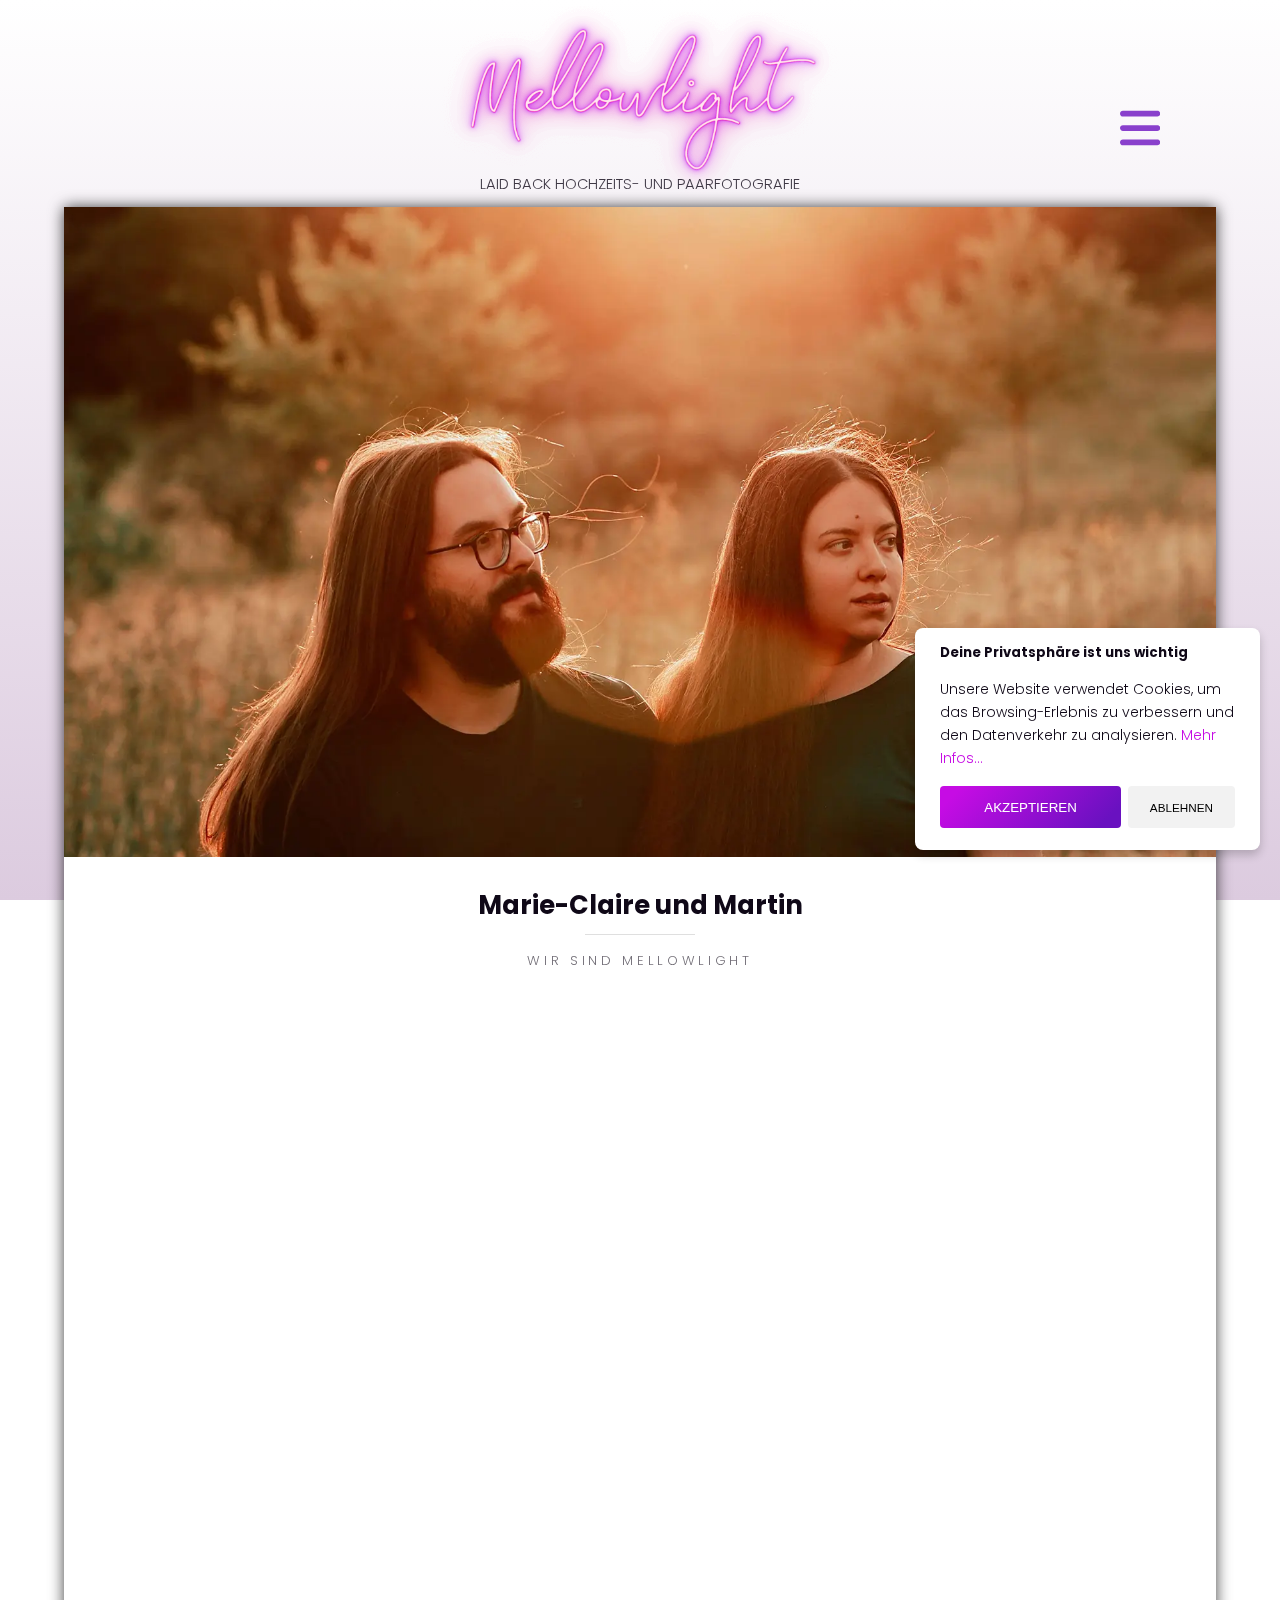
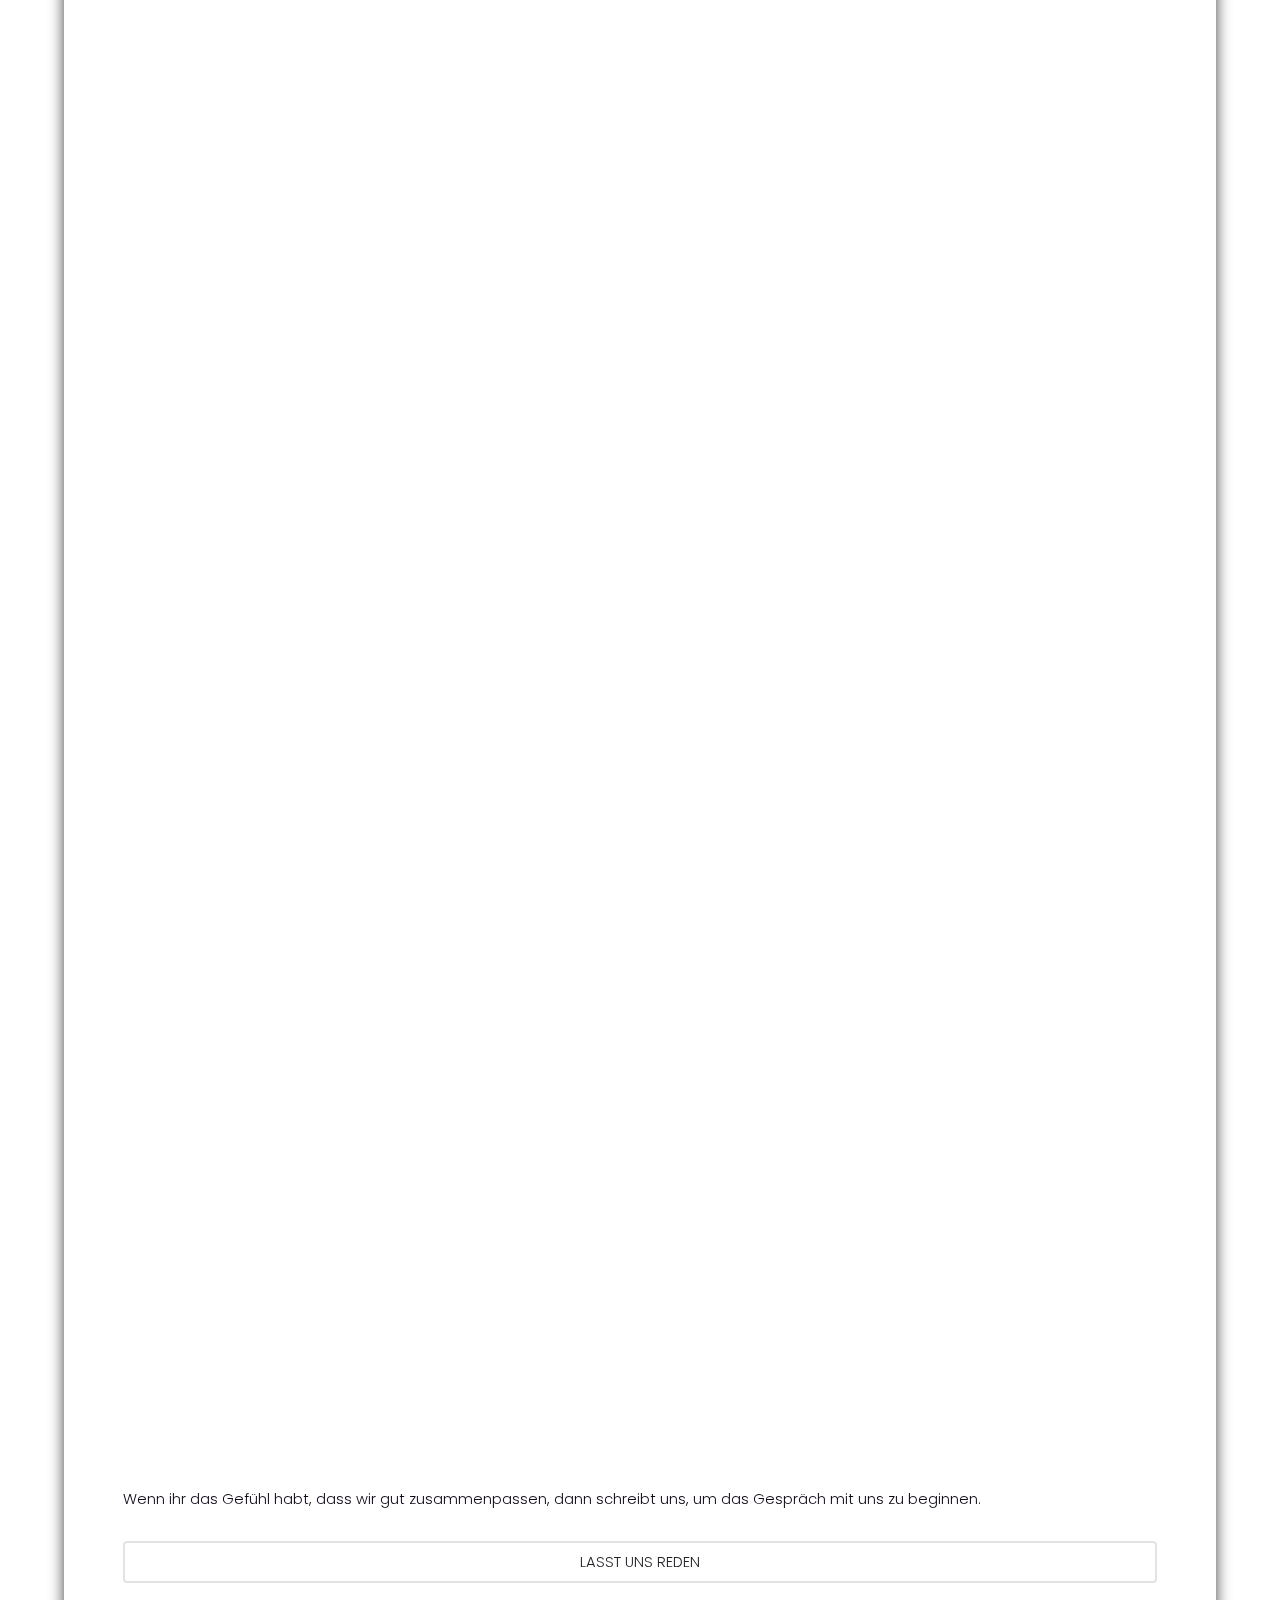
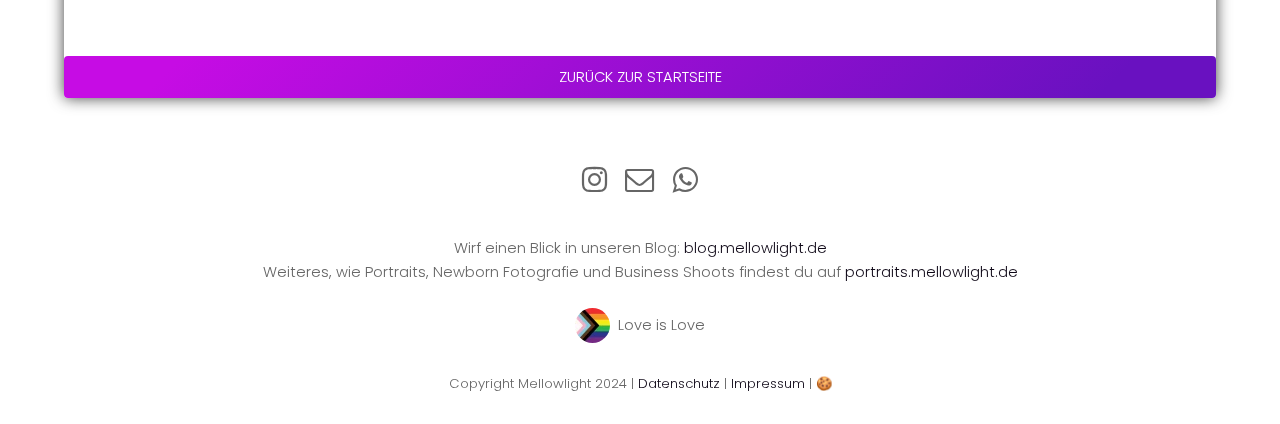
==== commit a7a509b5: "Added Blog to nav and footer in every page" ====
--- a/about.html
+++ b/about.html
@@ -46,11 +46,12 @@
 			<nav role="navigation" class="top-right open hidden">
 				<a href="index.html" class="disc l1"><div>Home</div></a>
 				<a href="gallery.html" class="disc l2"><div>Gallerie</div></a>
-				<a href="about.html" class="disc l3"><div>Über uns</div></a>
-				<a href="services.html" class="disc l4"><div>Angebote</div></a>
-				<a href="index.html#fragen" class="disc l5"><div>FAQ</div></a>
-				<a href="index.html#kontakt" class="disc l6"><div>Kontakt</div></a>
-				<a class="disc l7 toggle">
+				<a href="https://blog.mellowlight.de" class="disc l3"><div>Blog</div></a>
+				<a href="about.html" class="disc l4"><div>Über uns</div></a>
+				<a href="services.html" class="disc l5"><div>Angebote</div></a>
+				<a href="index.html#fragen" class="disc l6"><div>FAQ</div></a>
+				<a href="index.html#kontakt" class="disc l7"><div>Kontakt</div></a>
+				<a class="disc l8 toggle">
 					<svg xmlns="http://www.w3.org/2000/svg" height="2em" viewBox="0 0 448 512"><!--! Font Awesome Free 6.4.2 by @fontawesome - https://fontawesome.com License - https://fontawesome.com/license (Commercial License) Copyright 2023 Fonticons, Inc. --><style>svg{fill:#0f0817}</style><path d="M0 96C0 78.3 14.3 64 32 64H416c17.7 0 32 14.3 32 32s-14.3 32-32 32H32C14.3 128 0 113.7 0 96zM0 256c0-17.7 14.3-32 32-32H416c17.7 0 32 14.3 32 32s-14.3 32-32 32H32c-17.7 0-32-14.3-32-32zM448 416c0 17.7-14.3 32-32 32H32c-17.7 0-32-14.3-32-32s14.3-32 32-32H416c17.7 0 32 14.3 32 32z"/></svg>
 				</a>
 			</nav>
@@ -181,6 +182,9 @@
 			</div>
 		</footer>
 		<div class="footerlinks">
+			Wirf einen Blick in unseren Blog:   
+			<a href="https://blog.mellowlight.de/">blog.mellowlight.de</a>
+			<br/>
 			Weiteres, wie Portraits, Newborn Fotografie und Business Shoots findest du auf  
 			<a href="https://portraits.mellowlight.de/">portraits.mellowlight.de</a>
 			<br/><br/>
--- a/assets/css/main.min.css
+++ b/assets/css/main.min.css
@@ -1 +1 @@
-@import url(font-awesome.min.css);@import url(poppins.min.css);@import url(Signatura-Monoline.min.css);*,.row,:after,:before{-moz-box-sizing:border-box;-webkit-box-sizing:border-box}#after-image,.image img,article,aside,details,figcaption,figure,footer,header,hgroup,menu,nav,pre code,section{display:block}.box header h2,.select-wrapper,sub,sup{position:relative}.icon:before,.select-wrapper:before,input[type=checkbox]+label:before,input[type=radio]+label:before{-moz-osx-font-smoothing:grayscale;-webkit-font-smoothing:antialiased;text-transform:none!important}.wrapper.style2 header h2,b,h1,h2,h3,h4,h5,h6,header p,input,select,strong,textarea{color:#0f0817}.table-wrapper,pre{-webkit-overflow-scrolling:touch}.align-left,table th{text-align:left}.box header p,.wrapper>header p,p.special{text-transform:uppercase;letter-spacing:.25rem}body:after,nav{position:fixed}#back-to-top::after,.icon:before,.select-wrapper:before{font-family:FontAwesome;font-weight:400}.sl-wrapper .sl-close,.sl-wrapper .sl-navigation button{filter:brightness(0) saturate(100%) invert(96%) sepia(3%) saturate(1942%) hue-rotate(197deg) brightness(101%) contrast(92%)}.copyright a:hover,.data p a:hover,.footerlinks a:hover,a{text-decoration:underline}.footerlinks img,ul.actions li{vertical-align:middle}.image.fit img.mySlides,img#parallax{object-fit:cover;object-position:center}a,abbr,acronym,address,applet,article,aside,audio,b,big,blockquote,body,canvas,caption,center,cite,code,dd,del,details,dfn,div,dl,dt,em,embed,fieldset,figcaption,figure,footer,form,h1,h2,h3,h4,h5,h6,header,hgroup,html,i,iframe,img,ins,kbd,label,legend,li,mark,menu,nav,object,ol,output,p,pre,q,ruby,s,samp,section,small,span,strike,strong,sub,summary,sup,table,tbody,td,tfoot,th,thead,time,tr,tt,u,ul,var,video{margin:0;padding:0;border:0;font-size:100%;font:inherit;vertical-align:baseline}blockquote,em,i{font-style:italic}img{pointer-events:none}blockquote,q{quotes:none}blockquote:after,blockquote:before,q:after,q:before{content:'';content:none}table{border-collapse:collapse;border-spacing:0;margin:0 0 2rem;width:100%}body{-webkit-text-size-adjust:none;-ms-overflow-style:scrollbar;background:#fff}html{scroll-behavior:smooth;font-size:13pt}*,:after,:before{box-sizing:border-box}.container{margin-left:auto;margin-right:auto;width:80rem}.container.\31 25\25{width:100%;max-width:100rem;min-width:80rem}.container.\37 5\25{width:60rem}.container.\35 0\25{width:40rem}.container.\32 5\25{width:20rem}@media screen and (max-width:1680px){.container.\31 25\25{width:100%;max-width:100rem;min-width:80rem}.container.\37 5\25{width:60rem}.container.\35 0\25{width:40rem}.container.\32 5\25{width:20rem}.container{width:80rem}.row>*{padding:0 0 0 2rem}.row{margin:0 0 -1px -2rem}.row.uniform>*{padding:2rem 0 0 2rem}.row.uniform{margin:-2rem 0 -1px -2rem}.row.\32 00\25>*{padding:0 0 0 4rem}.row.\32 00\25{margin:0 0 -1px -4rem}.row.uniform.\32 00\25>*{padding:4rem 0 0 4rem}.row.uniform.\32 00\25{margin:-4rem 0 -1px -4rem}.row.\31 50\25>*{padding:0 0 0 3rem}.row.\31 50\25{margin:0 0 -1px -3rem}.row.uniform.\31 50\25>*{padding:3rem 0 0 3rem}.row.uniform.\31 50\25{margin:-3rem 0 -1px -3rem}.row.\35 0\25>*{padding:0 0 0 1rem}.row.\35 0\25{margin:0 0 -1px -1rem}.row.uniform.\35 0\25>*{padding:1rem 0 0 1rem}.row.uniform.\35 0\25{margin:-1rem 0 -1px -1rem}.row.\32 5\25>*{padding:0 0 0 .5rem}.row.\32 5\25{margin:0 0 -1px -.5rem}.row.uniform.\32 5\25>*{padding:.5rem 0 0 .5rem}.row.uniform.\32 5\25{margin:-.5rem 0 -1px -.5rem}.\31 2u\24\28xlarge\29,.\31 2u\28xlarge\29{width:100%;clear:none;margin-left:0}.\31 1u\24\28xlarge\29,.\31 1u\28xlarge\29{width:91.6666666667%;clear:none;margin-left:0}.\31 0u\24\28xlarge\29,.\31 0u\28xlarge\29{width:83.3333333333%;clear:none;margin-left:0}.\39 u\24\28xlarge\29,.\39 u\28xlarge\29{width:75%;clear:none;margin-left:0}.\38 u\24\28xlarge\29,.\38 u\28xlarge\29{width:66.6666666667%;clear:none;margin-left:0}.\37 u\24\28xlarge\29,.\37 u\28xlarge\29{width:58.3333333333%;clear:none;margin-left:0}.\36 u\24\28xlarge\29,.\36 u\28xlarge\29{width:50%;clear:none;margin-left:0}.\35 u\24\28xlarge\29,.\35 u\28xlarge\29{width:41.6666666667%;clear:none;margin-left:0}.\34 u\24\28xlarge\29,.\34 u\28xlarge\29{width:33.3333333333%;clear:none;margin-left:0}.\33 u\24\28xlarge\29,.\33 u\28xlarge\29{width:25%;clear:none;margin-left:0}.\32 u\24\28xlarge\29,.\32 u\28xlarge\29{width:16.6666666667%;clear:none;margin-left:0}.\31 u\24\28xlarge\29,.\31 u\28xlarge\29{width:8.3333333333%;clear:none;margin-left:0}.\31 0u\24\28xlarge\29+*,.\31 1u\24\28xlarge\29+*,.\31 2u\24\28xlarge\29+*,.\31 u\24\28xlarge\29+*,.\32 u\24\28xlarge\29+*,.\33 u\24\28xlarge\29+*,.\34 u\24\28xlarge\29+*,.\35 u\24\28xlarge\29+*,.\36 u\24\28xlarge\29+*,.\37 u\24\28xlarge\29+*,.\38 u\24\28xlarge\29+*,.\39 u\24\28xlarge\29+*{clear:left}.\-11u\28xlarge\29{margin-left:91.66667%}.\-10u\28xlarge\29{margin-left:83.33333%}.\-9u\28xlarge\29{margin-left:75%}.\-8u\28xlarge\29{margin-left:66.66667%}.\-7u\28xlarge\29{margin-left:58.33333%}.\-6u\28xlarge\29{margin-left:50%}.\-5u\28xlarge\29{margin-left:41.66667%}.\-4u\28xlarge\29{margin-left:33.33333%}.\-3u\28xlarge\29{margin-left:25%}.\-2u\28xlarge\29{margin-left:16.66667%}.\-1u\28xlarge\29{margin-left:8.33333%}}@media screen and (max-width:1280px){.container.\31 25\25{width:100%;max-width:81.25rem;min-width:65rem}.container.\37 5\25{width:48.75rem}.container.\35 0\25{width:32.5rem}.container.\32 5\25{width:16.25rem}.container{width:65rem}}@media screen and (max-width:980px){.container.\31 25\25{width:100%;max-width:112.5%;min-width:90%}.container.\37 5\25{width:67.5%}.container.\35 0\25{width:45%}.container.\32 5\25{width:22.5%}.container{width:90%}}.row{border-bottom:1px solid transparent;box-sizing:border-box;margin:0 0 -1px -2rem}.\31 0u,.\31 0u\24,.\31 1u,.\31 1u\24,.\31 2u,.\31 2u\24,.\31 u,.\31 u\24,.\32 u,.\32 u\24,.\33 u,.\33 u\24,.\34 u,.\34 u\24,.\35 u,.\35 u\24,.\36 u,.\36 u\24,.\37 u,.\37 u\24,.\38 u,.\38 u\24,.\39 u,.\39 u\24{clear:none;margin-left:0}.row>*{float:left;-moz-box-sizing:border-box;-webkit-box-sizing:border-box;box-sizing:border-box;padding:0 0 0 2rem}.row:after,.row:before{content:'';display:block;clear:both;height:0}.cookiewrapper .data,.row.uniform>*>:first-child{margin-top:0}.box>:last-child,.box>:last-child>:last-child,.box>:last-child>:last-child>:last-child,.row.uniform>*>:last-child,ul.actions.fit li>*,ul.actions.vertical li>*{margin-bottom:0}.row.\30 \25>*,.row.uniform.\30 \25>*{padding:0}.row.\30 \25,.row.uniform.\30 \25{margin:0 0 -1px}.row.uniform>*{padding:2rem 0 0 2rem}.row.uniform{margin:-2rem 0 -1px -2rem}.row.\32 00\25>*{padding:0 0 0 4rem}.row.\32 00\25{margin:0 0 -1px -4rem}.row.uniform.\32 00\25>*{padding:4rem 0 0 4rem}.row.uniform.\32 00\25{margin:-4rem 0 -1px -4rem}.row.\31 50\25>*{padding:0 0 0 3rem}.row.\31 50\25{margin:0 0 -1px -3rem}.row.uniform.\31 50\25>*{padding:3rem 0 0 3rem}.row.uniform.\31 50\25{margin:-3rem 0 -1px -3rem}.row.\35 0\25>*{padding:0 0 0 1rem}.row.\35 0\25{margin:0 0 -1px -1rem}.row.uniform.\35 0\25>*{padding:1rem 0 0 1rem}.row.uniform.\35 0\25{margin:-1rem 0 -1px -1rem}.row.\32 5\25>*,ul.actions.fit.small li{padding:0 0 0 .5rem}.row.\32 5\25{margin:0 0 -1px -.5rem}.row.uniform.\32 5\25>*{padding:.5rem 0 0 .5rem}.row.uniform.\32 5\25{margin:-.5rem 0 -1px -.5rem}.\31 2u,.\31 2u\24{width:100%}.\31 1u,.\31 1u\24{width:91.6666666667%}.\31 0u,.\31 0u\24{width:83.3333333333%}.\39 u,.\39 u\24{width:75%}.\38 u,.\38 u\24{width:66.6666666667%}.\37 u,.\37 u\24{width:58.3333333333%}.\36 u,.\36 u\24{width:50%}.\35 u,.\35 u\24{width:41.6666666667%}.\34 u,.\34 u\24{width:33.3333333333%}.\33 u,.\33 u\24{width:25%}.\32 u,.\32 u\24{width:16.6666666667%}.\31 u,.\31 u\24{width:8.3333333333%}.\31 0u\24+*,.\31 1u\24+*,.\31 2u\24+*,.\31 u\24+*,.\32 u\24+*,.\33 u\24+*,.\34 u\24+*,.\35 u\24+*,.\36 u\24+*,.\37 u\24+*,.\38 u\24+*,.\39 u\24+*{clear:left}.\-11u{margin-left:91.66667%}.\-10u{margin-left:83.33333%}.\-9u{margin-left:75%}.\-8u{margin-left:66.66667%}.\-7u{margin-left:58.33333%}.\-6u{margin-left:50%}.\-5u{margin-left:41.66667%}.\-4u{margin-left:33.33333%}.\-3u{margin-left:25%}.\-2u{margin-left:16.66667%}.\-1u{margin-left:8.33333%}@media screen and (max-width:1280px){.row>*{padding:0 0 0 1.5rem}.row{margin:0 0 -1px -1.5rem}.row.uniform>*{padding:1.5rem 0 0 1.5rem}.row.uniform{margin:-1.5rem 0 -1px -1.5rem}.row.\32 00\25>*{padding:0 0 0 3rem}.row.\32 00\25{margin:0 0 -1px -3rem}.row.uniform.\32 00\25>*{padding:3rem 0 0 3rem}.row.uniform.\32 00\25{margin:-3rem 0 -1px -3rem}.row.\31 50\25>*{padding:0 0 0 2.25rem}.row.\31 50\25{margin:0 0 -1px -2.25rem}.row.uniform.\31 50\25>*{padding:2.25rem 0 0 2.25rem}.row.uniform.\31 50\25{margin:-2.25rem 0 -1px -2.25rem}.row.\35 0\25>*{padding:0 0 0 .75rem}.row.\35 0\25{margin:0 0 -1px -.75rem}.row.uniform.\35 0\25>*{padding:.75rem 0 0 .75rem}.row.uniform.\35 0\25{margin:-.75rem 0 -1px -.75rem}.row.\32 5\25>*{padding:0 0 0 .375rem}.row.\32 5\25{margin:0 0 -1px -.375rem}.row.uniform.\32 5\25>*{padding:.375rem 0 0 .375rem}.row.uniform.\32 5\25{margin:-.375rem 0 -1px -.375rem}.\31 2u\24\28large\29,.\31 2u\28large\29{width:100%;clear:none;margin-left:0}.\31 1u\24\28large\29,.\31 1u\28large\29{width:91.6666666667%;clear:none;margin-left:0}.\31 0u\24\28large\29,.\31 0u\28large\29{width:83.3333333333%;clear:none;margin-left:0}.\39 u\24\28large\29,.\39 u\28large\29{width:75%;clear:none;margin-left:0}.\38 u\24\28large\29,.\38 u\28large\29{width:66.6666666667%;clear:none;margin-left:0}.\37 u\24\28large\29,.\37 u\28large\29{width:58.3333333333%;clear:none;margin-left:0}.\36 u\24\28large\29,.\36 u\28large\29{width:50%;clear:none;margin-left:0}.\35 u\24\28large\29,.\35 u\28large\29{width:41.6666666667%;clear:none;margin-left:0}.\34 u\24\28large\29,.\34 u\28large\29{width:33.3333333333%;clear:none;margin-left:0}.\33 u\24\28large\29,.\33 u\28large\29{width:25%;clear:none;margin-left:0}.\32 u\24\28large\29,.\32 u\28large\29{width:16.6666666667%;clear:none;margin-left:0}.\31 u\24\28large\29,.\31 u\28large\29{width:8.3333333333%;clear:none;margin-left:0}.\31 0u\24\28large\29+*,.\31 1u\24\28large\29+*,.\31 2u\24\28large\29+*,.\31 u\24\28large\29+*,.\32 u\24\28large\29+*,.\33 u\24\28large\29+*,.\34 u\24\28large\29+*,.\35 u\24\28large\29+*,.\36 u\24\28large\29+*,.\37 u\24\28large\29+*,.\38 u\24\28large\29+*,.\39 u\24\28large\29+*{clear:left}.\-11u\28large\29{margin-left:91.66667%}.\-10u\28large\29{margin-left:83.33333%}.\-9u\28large\29{margin-left:75%}.\-8u\28large\29{margin-left:66.66667%}.\-7u\28large\29{margin-left:58.33333%}.\-6u\28large\29{margin-left:50%}.\-5u\28large\29{margin-left:41.66667%}.\-4u\28large\29{margin-left:33.33333%}.\-3u\28large\29{margin-left:25%}.\-2u\28large\29{margin-left:16.66667%}.\-1u\28large\29{margin-left:8.33333%}html{font-size:11pt}}@media screen and (max-width:980px){.row>*{padding:0 0 0 1.5rem}.row{margin:0 0 -1px -1.5rem}.row.uniform>*{padding:1.5rem 0 0 1.5rem}.row.uniform{margin:-1.5rem 0 -1px -1.5rem}.row.\32 00\25>*{padding:0 0 0 3rem}.row.\32 00\25{margin:0 0 -1px -3rem}.row.uniform.\32 00\25>*{padding:3rem 0 0 3rem}.row.uniform.\32 00\25{margin:-3rem 0 -1px -3rem}.row.\31 50\25>*{padding:0 0 0 2.25rem}.row.\31 50\25{margin:0 0 -1px -2.25rem}.row.uniform.\31 50\25>*{padding:2.25rem 0 0 2.25rem}.row.uniform.\31 50\25{margin:-2.25rem 0 -1px -2.25rem}.row.\35 0\25>*{padding:0 0 0 .75rem}.row.\35 0\25{margin:0 0 -1px -.75rem}.row.uniform.\35 0\25>*{padding:.75rem 0 0 .75rem}.row.uniform.\35 0\25{margin:-.75rem 0 -1px -.75rem}.row.\32 5\25>*{padding:0 0 0 .375rem}.row.\32 5\25{margin:0 0 -1px -.375rem}.row.uniform.\32 5\25>*{padding:.375rem 0 0 .375rem}.row.uniform.\32 5\25{margin:-.375rem 0 -1px -.375rem}.\31 2u\24\28medium\29,.\31 2u\28medium\29{width:100%;clear:none;margin-left:0}.\31 1u\24\28medium\29,.\31 1u\28medium\29{width:91.6666666667%;clear:none;margin-left:0}.\31 0u\24\28medium\29,.\31 0u\28medium\29{width:83.3333333333%;clear:none;margin-left:0}.\39 u\24\28medium\29,.\39 u\28medium\29{width:75%;clear:none;margin-left:0}.\38 u\24\28medium\29,.\38 u\28medium\29{width:66.6666666667%;clear:none;margin-left:0}.\37 u\24\28medium\29,.\37 u\28medium\29{width:58.3333333333%;clear:none;margin-left:0}.\36 u\24\28medium\29,.\36 u\28medium\29{width:50%;clear:none;margin-left:0}.\35 u\24\28medium\29,.\35 u\28medium\29{width:41.6666666667%;clear:none;margin-left:0}.\34 u\24\28medium\29,.\34 u\28medium\29{width:33.3333333333%;clear:none;margin-left:0}.\33 u\24\28medium\29,.\33 u\28medium\29{width:25%;clear:none;margin-left:0}.\32 u\24\28medium\29,.\32 u\28medium\29{width:16.6666666667%;clear:none;margin-left:0}.\31 u\24\28medium\29,.\31 u\28medium\29{width:8.3333333333%;clear:none;margin-left:0}.\31 0u\24\28medium\29+*,.\31 1u\24\28medium\29+*,.\31 2u\24\28medium\29+*,.\31 u\24\28medium\29+*,.\32 u\24\28medium\29+*,.\33 u\24\28medium\29+*,.\34 u\24\28medium\29+*,.\35 u\24\28medium\29+*,.\36 u\24\28medium\29+*,.\37 u\24\28medium\29+*,.\38 u\24\28medium\29+*,.\39 u\24\28medium\29+*{clear:left}.\-11u\28medium\29{margin-left:91.66667%}.\-10u\28medium\29{margin-left:83.33333%}.\-9u\28medium\29{margin-left:75%}.\-8u\28medium\29{margin-left:66.66667%}.\-7u\28medium\29{margin-left:58.33333%}.\-6u\28medium\29{margin-left:50%}.\-5u\28medium\29{margin-left:41.66667%}.\-4u\28medium\29{margin-left:33.33333%}.\-3u\28medium\29{margin-left:25%}.\-2u\28medium\29{margin-left:16.66667%}.\-1u\28medium\29{margin-left:8.33333%}}.box header,blockquote,dl,form,p,pre{margin:0 0 2rem}@-ms-viewport{width:device-width}body.is-loading *,body.is-loading :after,body.is-loading :before{-moz-animation:none!important;-webkit-animation:none!important;-ms-animation:none!important;animation:none!important;-moz-transition:none!important;-webkit-transition:none!important;-ms-transition:none!important;transition:none!important}@media screen and (max-width:1680px){html{font-size:11pt}.banner__content{width:80rem}}body,input,select,textarea{font-family:Poppins,sans-serif;font-weight:300;font-size:1rem;line-height:1.65;color:#0f0817}code,pre{font-family:"Courier New",monospace}a{color:#c60ce4}a:hover{text-decoration:none}b,strong{font-weight:600}.box .image.fit,.spotlight .image,.spotlight p:last-child,p:last-child{margin:0}.box header h2:after,.wrapper>header h2:after,p.special:after{margin:auto;height:1px;background-color:rgba(0,0,0,.125);content:'';position:absolute;left:0;right:0;bottom:0}p.special{font-size:.75rem;font-weight:300;margin:0 0 .5rem;padding:0 0 1rem}p.special:after{width:50%}h1,h2,h3,h4,h5,h6{font-weight:700;line-height:1.5;margin:0 0 1rem}h1 a,h2 a,h3 a,h4 a,h5 a,h6 a{color:inherit;text-decoration:none}h2{font-size:1.75rem}.button.big,button.big,h3,input[type=button].big,input[type=reset].big,input[type=submit].big{font-size:1.35rem}h4{font-size:1.1rem}h5{font-size:.9rem}h6{font-size:.7rem}.button.small,button.small,input[type=button].small,input[type=reset].small,input[type=submit].small,sub,sup{font-size:.8rem}sub{top:.5rem}sup{top:-.5rem}code,label,pre{font-size:.9rem}blockquote{border-left:4px solid rgba(198,12,228,.5);color:#6911c0;padding:.5rem 0 .5rem 2rem}code{border-radius:4px;border:1px solid;margin:0 .25rem;padding:.25rem .65rem}pre code{line-height:1.75;padding:1rem 1.5rem;overflow-x:auto}hr{border:0;border-bottom:1px solid rgba(144,144,144,.25);margin:2rem 0}.box .image.fit,.box .image.fit img{border-radius:0}.box,code{border-color:rgba(144,144,144,.25)}hr.major{margin:3rem 0}.align-center,article.special,section.special{text-align:center}.align-right{text-align:right}code{background:rgba(144,144,144,.075)}.box{margin-bottom:2rem;background:rgba(255,255,255,.95);border-radius:4px}.box header h2{margin-bottom:1rem;padding-bottom:1rem;font-weight:700}.box header h2:after,.wrapper>header h2:after{width:10%}.box header p{font-size:.75rem;font-weight:300;margin:1rem 0;padding:0}.box .content{padding:3rem}.box.alt{border:0;border-radius:0;padding:0}.button,button,input[type=button],input[type=reset],input[type=submit]{-moz-appearance:none;-webkit-appearance:none;-ms-appearance:none;appearance:none;-moz-transition:background-color .2s ease-in-out,color .2s ease-in-out;-webkit-transition:background-color .2s ease-in-out,color .2s ease-in-out;-ms-transition:background-color .2s ease-in-out,color .2s ease-in-out;transition:background-color .2s ease-in-out,color .2s ease-in-out;border-radius:4px;border:0;cursor:pointer;display:inline-block;font-weight:300;height:2.85rem;line-height:2.95rem;padding:0 1.5rem;text-align:center;text-decoration:none;text-transform:uppercase;white-space:nowrap;background-color:#f2f2f2;color:#000!important}#header,ul.actions,ul.icons{cursor:default}body,ul.actions.vertical li:first-child,ul.actions.vertical.small li:first-child{padding-top:0}.button:hover,.section-services .single-service:hover a:after,.section-services .single-service:hover span.icon,body,button:hover,input[type=button]:hover,input[type=reset]:hover,input[type=submit]:hover{background-color:#fff}label,table th{color:#1e1f23;font-weight:700}.button.icon,button.icon,input[type=button].icon,input[type=reset].icon,input[type=submit].icon{padding-left:1.35rem}.button.icon:before,button.icon:before,input[type=button].icon:before,input[type=reset].icon:before,input[type=submit].icon:before{margin-right:.5rem}#header>.logo,dl dt,label{margin:0 0 1rem}.button.fit,button.fit,input[type=button].fit,input[type=reset].fit,input[type=submit].fit{display:block;margin:0 0 1rem;width:100%}.button.disabled,.button:disabled,button.disabled,button:disabled,input[type=button].disabled,input[type=button]:disabled,input[type=reset].disabled,input[type=reset]:disabled,input[type=submit].disabled,input[type=submit]:disabled{-moz-pointer-events:none;-webkit-pointer-events:none;-ms-pointer-events:none;pointer-events:none;opacity:.25}.button:active,button:active,input[type=button]:active,input[type=reset]:active,input[type=submit]:active{background-color:#e5e5e5}.button.alt,button.alt,input[type=button].alt,input[type=reset].alt,input[type=submit].alt{background-color:transparent;box-shadow:inset 0 0 0 2px rgba(144,144,144,.25);color:#1e1f23!important}.button.alt:hover,button.alt:hover,input[type=button].alt:hover,input[type=reset].alt:hover,input[type=submit].alt:hover,table tbody tr:nth-child(odd){background-color:rgba(144,144,144,.075)}.button.alt:active,button.alt:active,input[type=button].alt:active,input[type=reset].alt:active,input[type=submit].alt:active{background-color:rgba(144,144,144,.2)}.button.alt.icon:before,button.alt.icon:before,input[type=button].alt.icon:before,input[type=reset].alt.icon:before,input[type=submit].alt.icon:before{color:#bbb}.button.special,button.special,input[type=button].special,input[type=reset].special,input[type=submit].special{background-image:linear-gradient(135deg,#c60ce4 10%,#6911c0 90%);color:#fff!important}#back-to-top:hover,.button.special:hover,button.special:hover,input[type=button].special:hover,input[type=reset].special:hover,input[type=submit].special:hover{background-image:linear-gradient(225deg,#c60ce4 10%,#6911c0 90%)}#back-to-top,.wrapper.style2 header{background-image:linear-gradient(135deg,#c60ce4 10%,#6911c0 90%)}.button.special:active,button.special:active,input[type=button].special:active,input[type=reset].special:active,input[type=submit].special:active{background-color:#4b924b}label{display:block}input[type=date],input[type=email],input[type=password],input[type=text],select,textarea{-moz-appearance:none;-webkit-appearance:none;-ms-appearance:none;appearance:none;border-radius:4px;border:1px solid rgba(15,8,23,.25);color:inherit;display:block;outline:0;padding:0 1rem;text-decoration:none;width:100%;background:rgba(255,255,255,.5)}ul.actions,ul.alt,ul.icons{padding-left:0;list-style:none}input[type=date]:invalid,input[type=email]:invalid,input[type=password]:invalid,input[type=text]:invalid,select:invalid,textarea:invalid{box-shadow:none}.select-wrapper{text-decoration:none;display:block}.select-wrapper:before{font-style:normal;content:'\f078';display:block;height:2.75rem;line-height:2.75rem;pointer-events:none;position:absolute;right:0;text-align:center;top:0;width:2.75rem;color:rgba(144,144,144,.25)}#header,.faq,.feed-element,.icon,.image,.testim .wrap,.wrapper>header h2,header p{position:relative}.select-wrapper select::-ms-expand{display:none}input[type=date],input[type=email],input[type=password],input[type=text],select{height:2.75rem}.feed-element img,body:after{height:100%;width:100%}textarea{padding:.75rem 1rem}input[type=checkbox],input[type=radio]{-moz-appearance:none;-webkit-appearance:none;-ms-appearance:none;appearance:none;display:block;float:left;margin-right:-2rem;opacity:0;width:1rem;z-index:-1}input[type=checkbox]+label,input[type=radio]+label{text-decoration:none;cursor:pointer;display:inline-block;font-size:1rem;font-weight:300;padding-left:2.4rem;padding-right:.75rem;position:relative;color:rgba(0,0,0,.5)}input[type=checkbox]+label:before,input[type=radio]+label:before{font-family:FontAwesome;font-style:normal;font-weight:400;border:1px solid rgba(144,144,144,.25);content:'';display:inline-block;height:1.65rem;left:0;line-height:1.58125rem;position:absolute;text-align:center;top:0;width:1.65rem;background:rgba(144,144,144,.075)}#signatura,.testim .cont div h1{font-family:Signatura;font-style:normal}input[type=checkbox]:checked+label:before,input[type=radio]:checked+label:before{content:'\f00c';background-color:#c60ce4;border-color:#6911c0;color:#fff}input[type=checkbox]+label:before{border-radius:4px}input[type=radio]+label:before{border-radius:100%}::-webkit-input-placeholder{opacity:1;color:#666!important}:-moz-placeholder{opacity:1;color:#666!important}::-moz-placeholder{opacity:1;color:#666!important}:-ms-input-placeholder{opacity:1;color:#666!important}.formerize-placeholder{opacity:1;color:#666!important}input[type=checkbox]:focus+label:before,input[type=email]:focus,input[type=password]:focus,input[type=radio]:focus+label:before,input[type=text]:focus,select:focus,textarea:focus{border-color:#c60ce4;box-shadow:0 0 0 1px #6911c0}input#date{color:#656565}.icon{text-decoration:none;border-bottom:none}.icon:before{font-style:normal}.icon>.label{display:none}.image{display:inline-block}.image.flush{margin:0!important}.image.left,.image.right{max-width:40%}.image.fit img,.image.left img,.image.main img,.image.right img,.spotlight .image img{width:100%}.image.left{float:left;margin:0 1rem 1rem 0;top:.25rem}.image.right{float:right;margin:0 0 1rem 1rem;top:.25rem}.image.fit,ol,ul{margin:0 0 2rem}.image.fit{display:block;width:100%}.image.fit img.mySlides{max-height:650px}.image.main{display:block;margin:0 0 3rem;width:100%}.spotlight,.spotlight.alt{display:-moz-flex;display:-webkit-flex;display:-ms-flex}ol{list-style:decimal;padding-left:1.25rem}ol li{padding-left:.25rem}ul{list-style:disc;padding-left:1rem}ul li{padding-left:.5rem}ul.alt li{border-top:1px solid;padding:.5rem 0}ul.actions li,ul.icons li{display:inline-block;padding:0 1rem 0 0}ul.alt li:first-child{border-top:0;padding-top:0}#back-to-top:hover,#gallery .image.fit a:hover,.cookiesettings,.disc,.faq .question,.language a,.sl-wrapper button,.testim .arrow,.testim .arrow:before,.testim .dots .dot{cursor:pointer}ul.actions li:last-child,ul.icons li:last-child{padding-right:0}ul.icons li .icon:before{font-size:2rem}ul.actions.small li{padding:0 .5rem 0 0}ul.actions.vertical li{display:block;padding:1rem 0 0}ul.actions.vertical.small li{padding:.5rem 0 0}ul.actions.fit{display:table;margin-left:-1rem;padding:0;table-layout:fixed;width:calc(100% + 1rem)}ul.actions.fit li{display:table-cell;padding:0 0 0 1rem}ul.actions.fit.small{margin-left:-.5rem;width:calc(100% + .5rem)}dl dt{display:block;font-weight:700}dl dd{margin-left:2rem}table tfoot,ul.alt li{border-top-color:rgba(144,144,144,.25)}header p{margin:0 0 1.5rem;opacity:.6}header h2+p{font-size:1.25rem;margin-top:-1rem}header h3+p{font-size:1.1rem;margin-top:-.8rem}header h4+p,header h5+p,header h6+p{font-size:.9rem;margin-top:-.6rem}.spotlight{display:flex;-moz-flex-wrap:wrap;-webkit-flex-wrap:wrap;-ms-flex-wrap:wrap;flex-wrap:wrap;-moz-align-items:center;-webkit-align-items:center;-ms-align-items:center;align-items:center}.spotlight>*{-moz-flex-shrink:1;-webkit-flex-shrink:1;-ms-flex-shrink:1;flex-shrink:1;-moz-flex-grow:0;-webkit-flex-grow:0;-ms-flex-grow:0;flex-grow:0;width:50%}.spotlight .inner{padding-left:6rem;padding-right:6rem}.spotlight.section-services{margin:0 -1%}.spotlight.section-services>*{width:31.3%;margin:0 1%}.spotlight.alt{display:flex;-moz-flex-wrap:wrap;-webkit-flex-wrap:wrap;-ms-flex-wrap:wrap;flex-wrap:wrap;-moz-align-items:center;-webkit-align-items:center;-ms-align-items:center;align-items:center;text-align:right}.spotlight.alt>*{-moz-flex-shrink:1;-webkit-flex-shrink:1;-ms-flex-shrink:1;flex-shrink:1;-moz-flex-grow:0;-webkit-flex-grow:0;-ms-flex-grow:0;flex-grow:0}.spotlight.alt .image{-moz-order:2;-webkit-order:2;-ms-order:2;order:2}ul.custom{list-style:none}ul.custom>li:before{content:"✔";padding-right:10px}#back-to-top,#header,.disc,.testim .cont>div,.testim .dots,.wrapper>header{text-align:center}.table-wrapper{overflow-x:auto}table tbody tr{border:1px solid;border-left:0;border-right:0}table td{padding:.75rem}table th{font-size:.9rem;padding:0 .75rem .75rem}table thead{border-bottom:2px solid}table tfoot{border-top:2px solid}table.alt{border-collapse:separate}table.alt tbody tr td{border:1px solid;border-left-width:0;border-top-width:0}table.alt tbody tr td:first-child{border-left-width:1px}table.alt tbody tr:first-child td{border-top-width:1px}table.alt thead{border-bottom:0}table.alt tfoot{border-top:0}table tbody tr,table.alt tbody tr td{border-color:rgba(144,144,144,.25)}table thead{border-bottom-color:rgba(144,144,144,.25)}body.is-loading:after{visibility:hidden;opacity:0}body:after{-moz-pointer-events:none;-webkit-pointer-events:none;-ms-pointer-events:none;pointer-events:none;-moz-transition:opacity 1.5s ease-in-out,visibility 1.5s;-webkit-transition:opacity 1.5s ease-in-out,visibility 1.5s;-ms-transition:opacity 1.5s ease-in-out,visibility 1.5s;transition:opacity 1.5s ease-in-out,visibility 1.5s;content:'';background:linear-gradient(to bottom,#fff 0,#dccbdf 100%);display:block;top:0;left:0;z-index:-1;visibility:visible;opacity:1}.disc,nav{pointer-events:none}#header>.logo span,.wrapper.style2 header p{opacity:.8;color:#0f0817}#header{color:#a6a6a6;z-index:10001}#header>.logo{padding:0}#header>.logo a{font-size:4rem;font-weight:700;color:#fff;text-decoration:none;line-height:1rem}#header>.logo span{font-weight:300;font-size:1rem;text-transform:uppercase;display:block}#header>.logo img{height:200px;margin-bottom:-30px}#main>.inner{margin:0 auto 2rem;width:80rem;max-width:90%;background:rgba(255,255,255,.95);-webkit-box-shadow:0 0 15px 0 rgba(0,0,0,.75);-moz-box-shadow:0 0 15px 0 rgba(0,0,0,.75);box-shadow:0 0 15px 0 rgba(0,0,0,.75);border-radius:4px}.wrapper>header{background:#fff;padding:2rem;margin:0}.wrapper>header h2{padding-bottom:.75rem}.wrapper>header p{font-weight:300;font-size:.9rem;margin:0}.wrapper>header.special{padding:1rem 2rem 2rem}.wrapper.style1 .content{padding:6rem}.wrapper.style2{background:#fff;padding:6rem}.wrapper.style2 header{background-color:#eee8f5;background-blend-mode:overlay;border-radius:4px 4px 0 0}.wrapper.style2 header h2:after{background-color:rgba(0,0,0,.25)}@media screen and (max-width:1280px){.spotlight .inner,.wrapper.style1 .content,.wrapper.style2{padding:4rem}body{padding-top:0;background-attachment:scroll;background-size:auto;background-position:top}}.faq .answer,.faq .answer ol{padding-left:20px}.faq{margin-bottom:20px;padding-bottom:0;border-bottom:thin dotted;color:#0f0817}.faq .question{padding-right:50px}.faq .question.active{font-weight:400;color:#c60ce4}.faq .question::after{content:"\002B";display:inline-block;position:absolute;transform:translateY(0);right:0;font-size:22px;transition:transform .2s;color:#0f0817}.faq .question.active::after{transform:translateY(0) rotate(45deg);font-weight:400;color:#c60ce4}.faq .answer{max-height:0;transition:max-height .1s;overflow:hidden;padding-top:10px;padding-right:20px;color:#0f0817}.faq .answer img{width:200px;float:left;padding-right:20px;display:inline-block;margin-top:10px}.faq .answer ol li{margin-bottom:10px}.feed-container{display:flex;align-items:stretch;justify-content:space-between;width:100%;margin:0;padding:0}.feed-element{box-shadow:10px 20px 15px silver;border-radius:10px;width:30%;padding:20px;height:100%;display:inline-block;flex:0 1 auto;list-style-type:none}.testim{width:100%;height:55em}@media screen and (max-width:980px){html{font-size:12pt}.spotlight,.spotlight.alt{display:-moz-flex;display:-webkit-flex;display:-ms-flex;display:flex;-moz-flex-wrap:wrap;-webkit-flex-wrap:wrap;-ms-flex-wrap:wrap;flex-wrap:wrap;-moz-align-items:left;-webkit-align-items:left;-ms-align-items:left;align-items:left;text-align:left}.spotlight>*{-moz-flex-shrink:1;-webkit-flex-shrink:1;-ms-flex-shrink:1;flex-shrink:1;-moz-flex-grow:0;-webkit-flex-grow:0;-ms-flex-grow:0;flex-grow:0;width:100%}#main .image img,.spotlight.section-services>*{width:100%}.spotlight.alt>*{-moz-flex-shrink:1;-webkit-flex-shrink:1;-ms-flex-shrink:1;flex-shrink:1;-moz-flex-grow:0;-webkit-flex-grow:0;-ms-flex-grow:0;flex-grow:0}.spotlight.alt .image{-moz-order:0;-webkit-order:0;-ms-order:0;order:0}#main .image{width:100%;min-width:100%;float:none;margin:0 0 2rem}.wrapper>header.special{padding:rem 2rem}.feed-container{display:block;align-items:baseline;justify-content:space-between;width:100%;height:100%;margin:0;padding:0}.feed-element{position:relative;box-shadow:5px 10px 7px silver;border-radius:10px;width:100%;height:100%;margin-bottom:10px}.feed-element img{width:30%;height:100%;float:left;padding-right:1em}.feed-element h1,.feed-element p{float:right top}.feed-element a{float:center bottom}.testim{height:55em}}@media screen and (max-width:840px){.testim{height:60em}}@media screen and (max-width:736px){.container.\31 25\25{width:100%;max-width:112.5%;min-width:90%}.container.\37 5\25{width:67.5%}.container.\35 0\25{width:45%}.container.\32 5\25{width:22.5%}.container{width:90%!important}.row>*{padding:0 0 0 1.25rem}.row{margin:0 0 -1px -1.25rem}.row.uniform>*{padding:1.25rem 0 0 1.25rem}.row.uniform{margin:-1.25rem 0 -1px -1.25rem}.row.\32 00\25>*{padding:0 0 0 2.5rem}.row.\32 00\25{margin:0 0 -1px -2.5rem}.row.uniform.\32 00\25>*{padding:2.5rem 0 0 2.5rem}.row.uniform.\32 00\25{margin:-2.5rem 0 -1px -2.5rem}.row.\31 50\25>*{padding:0 0 0 1.875rem}.row.\31 50\25{margin:0 0 -1px -1.875rem}.row.uniform.\31 50\25>*{padding:1.875rem 0 0 1.875rem}.row.uniform.\31 50\25{margin:-1.875rem 0 -1px -1.875rem}.row.\35 0\25>*{padding:0 0 0 .625rem}.row.\35 0\25{margin:0 0 -1px -.625rem}.row.uniform.\35 0\25>*{padding:.625rem 0 0 .625rem}.row.uniform.\35 0\25{margin:-.625rem 0 -1px -.625rem}.row.\32 5\25>*{padding:0 0 0 .3125rem}.row.\32 5\25{margin:0 0 -1px -.3125rem}.row.uniform.\32 5\25>*{padding:.3125rem 0 0 .3125rem}.row.uniform.\32 5\25{margin:-.3125rem 0 -1px -.3125rem}.\31 2u\24\28small\29,.\31 2u\28small\29{width:100%;clear:none;margin-left:0}.\31 1u\24\28small\29,.\31 1u\28small\29{width:91.6666666667%;clear:none;margin-left:0}.\31 0u\24\28small\29,.\31 0u\28small\29{width:83.3333333333%;clear:none;margin-left:0}.\39 u\24\28small\29,.\39 u\28small\29{width:75%;clear:none;margin-left:0}.\38 u\24\28small\29,.\38 u\28small\29{width:66.6666666667%;clear:none;margin-left:0}.\37 u\24\28small\29,.\37 u\28small\29{width:58.3333333333%;clear:none;margin-left:0}.\36 u\24\28small\29,.\36 u\28small\29{width:50%;clear:none;margin-left:0}.\35 u\24\28small\29,.\35 u\28small\29{width:41.6666666667%;clear:none;margin-left:0}.\34 u\24\28small\29,.\34 u\28small\29{width:33.3333333333%;clear:none;margin-left:0}.\33 u\24\28small\29,.\33 u\28small\29{width:25%;clear:none;margin-left:0}.\32 u\24\28small\29,.\32 u\28small\29{width:16.6666666667%;clear:none;margin-left:0}.\31 u\24\28small\29,.\31 u\28small\29{width:8.3333333333%;clear:none;margin-left:0}.\31 0u\24\28small\29+*,.\31 1u\24\28small\29+*,.\31 2u\24\28small\29+*,.\31 u\24\28small\29+*,.\32 u\24\28small\29+*,.\33 u\24\28small\29+*,.\34 u\24\28small\29+*,.\35 u\24\28small\29+*,.\36 u\24\28small\29+*,.\37 u\24\28small\29+*,.\38 u\24\28small\29+*,.\39 u\24\28small\29+*{clear:left}.\-11u\28small\29{margin-left:91.66667%}.\-10u\28small\29{margin-left:83.33333%}.\-9u\28small\29{margin-left:75%}.\-8u\28small\29{margin-left:66.66667%}.\-7u\28small\29{margin-left:58.33333%}.\-6u\28small\29{margin-left:50%}.\-5u\28small\29{margin-left:41.66667%}.\-4u\28small\29{margin-left:33.33333%}.\-3u\28small\29{margin-left:25%}.\-2u\28small\29{margin-left:16.66667%}.\-1u\28small\29{margin-left:8.33333%}html{font-size:12pt}.box .content,.spotlight .inner,.wrapper.style1 .content,.wrapper.style2{padding:2rem}#header>.logo{margin:0 0 1rem}#header>.logo a{font-size:3rem}#header>.logo img{height:150px;margin-bottom:-20px}#main>.inner{width:100%;max-width:100%}.wrapper>header{padding:1.5rem}.wrapper>header h2{font-size:1.5rem}.wrapper>header h2:after{width:50%}.testim{height:55em}}@media screen and (max-width:600px){.testim{height:60em}}@media screen and (max-width:436px){.testim{height:65em}}.testim .wrap{width:100%;max-width:1020px;padding:40px 20px;margin:auto}.testim .arrow{display:block;position:absolute;color:#d9c6eb;font-size:2em;top:50%;-webkit-transform:translateY(-50%);-ms-transform:translateY(-50%);-moz-transform:translateY(-50%);-o-transform:translateY(-50%);transform:translateY(-50%);-webkit-transition:.3s ease-in-out;-ms-transition:.3s ease-in-out;-moz-transition:.3s ease-in-out;-o-transition:.3s ease-in-out;transition:.3s ease-in-out;padding:5px;z-index:22222222}#footer a:hover,.language #active,.testim .arrow:hover{color:#c60ce4}.testim .arrow.left{left:10px}.testim .arrow.right{right:10px}.testim .dots{position:absolute;width:100%;bottom:60px;left:0;display:block;z-index:3333;height:10px}.testim .dots .dot{list-style-type:none;display:inline-block;width:10px;height:10px;border-radius:50%;border:1px solid #d9c6eb;margin:0 10px;-webkit-transition:.5s ease-in-out;-ms-transition:.5s ease-in-out;-moz-transition:.5s ease-in-out;-o-transition:.5s ease-in-out;transition:.5s ease-in-out;position:relative}.testim .dots .dot.active,.testim .dots .dot:hover{background:#c60ce4;border-color:#d9c6eb}.testim .dots .dot.active{-webkit-animation:.5s ease-in-out forwards testim-scale;-moz-animation:.5s ease-in-out forwards testim-scale;-ms-animation:testim-scale .5s ease-in-out forwards;-o-animation:.5s ease-in-out forwards testim-scale;animation:.5s ease-in-out forwards testim-scale}.testim .cont{position:relative;overflow:hidden}.testim .cont>div{position:absolute;top:0;left:0;padding:0 0 70px;opacity:0}.testim .cont>div.inactive,.toggle svg:hover{opacity:1}.testim .cont>div.active{position:relative;opacity:1}.testim .cont div .img img{display:block;max-height:300px;max-width:100%;margin:auto;border-radius:50%}.testim .cont div h1{color:#c60ce4;margin:15px 0;font-weight:300;font-size:3em}.testim .cont div p{text-align:left;color:#0f0817;width:80%;margin:auto}.testim span#signatura{position:absolute;left:3%;top:380px;font-size:10em;opacity:50%}@media screen and (max-width:600px){.testim span#signatura{left:0}}.testim span#signatura.quote-close{position:absolute;left:auto;right:5%;top:auto;bottom:-60px}.testim .cont div.active .img img{-webkit-animation:.5s ease-in-out forwards testim-show;-moz-animation:.5s ease-in-out forwards testim-show;-ms-animation:testim-show .5s ease-in-out forwards;-o-animation:.5s ease-in-out forwards testim-show;animation:.5s ease-in-out forwards testim-show}.testim .cont div.active h1{-webkit-animation:.4s ease-in-out forwards testim-content-in;-moz-animation:.4s ease-in-out forwards testim-content-in;-ms-animation:testim-content-in .4s ease-in-out forwards;-o-animation:.4s ease-in-out forwards testim-content-in;animation:.4s ease-in-out forwards testim-content-in}.testim .cont div.active p{-webkit-animation:.5s ease-in-out forwards testim-content-in;-moz-animation:.5s ease-in-out forwards testim-content-in;-ms-animation:testim-content-in .5s ease-in-out forwards;-o-animation:.5s ease-in-out forwards testim-content-in;animation:.5s ease-in-out forwards testim-content-in}.testim .cont div.inactive .img img{-webkit-animation:.5s ease-in-out forwards testim-hide;-moz-animation:.5s ease-in-out forwards testim-hide;-ms-animation:testim-hide .5s ease-in-out forwards;-o-animation:.5s ease-in-out forwards testim-hide;animation:.5s ease-in-out forwards testim-hide}.testim .cont div.inactive h1{-webkit-animation:.4s ease-in-out forwards testim-content-out;-moz-animation:.4s ease-in-out forwards testim-content-out;-ms-animation:testim-content-out .4s ease-in-out forwards;-o-animation:.4s ease-in-out forwards testim-content-out;animation:.4s ease-in-out forwards testim-content-out}.testim .cont div.inactive p{-webkit-animation:.5s ease-in-out forwards testim-content-out;-moz-animation:.5s ease-in-out forwards testim-content-out;-ms-animation:testim-content-out .5s ease-in-out forwards;-o-animation:.5s ease-in-out forwards testim-content-out;animation:.5s ease-in-out forwards testim-content-out}@-webkit-keyframes testim-scale{0%{-webkit-box-shadow:0 0 0 0 #eee;box-shadow:0 0 0 0 #eee}35%{-webkit-box-shadow:0 0 10px 5px #eee;box-shadow:0 0 10px 5px #eee}70%{-webkit-box-shadow:0 0 10px 5px #ea830e;box-shadow:0 0 10px 5px #ea830e}100%{-webkit-box-shadow:0 0 0 0 #ea830e;box-shadow:0 0 0 0 #ea830e}}@-moz-keyframes testim-scale{0%{-moz-box-shadow:0 0 0 0 #eee;box-shadow:0 0 0 0 #eee}35%{-moz-box-shadow:0 0 10px 5px #eee;box-shadow:0 0 10px 5px #eee}70%{-moz-box-shadow:0 0 10px 5px #6911c0;box-shadow:0 0 10px 5px #6911c0}100%{-moz-box-shadow:0 0 0 0 #6911c0;box-shadow:0 0 0 0 #6911c0}}@-ms-keyframes testim-scale{0%{-ms-box-shadow:0 0 0 0 #eee;box-shadow:0 0 0 0 #eee}35%{-ms-box-shadow:0 0 10px 5px #eee;box-shadow:0 0 10px 5px #eee}70%{-ms-box-shadow:0 0 10px 5px #6911c0;box-shadow:0 0 10px 5px #6911c0}100%{-ms-box-shadow:0 0 0 0 #6911c0;box-shadow:0 0 0 0 #6911c0}}@-o-keyframes testim-scale{0%{-o-box-shadow:0 0 0 0 #eee;box-shadow:0 0 0 0 #eee}35%{-o-box-shadow:0 0 10px 5px #eee;box-shadow:0 0 10px 5px #eee}70%{-o-box-shadow:0 0 10px 5px #6911c0;box-shadow:0 0 10px 5px #6911c0}100%{-o-box-shadow:0 0 0 0 #6911c0;box-shadow:0 0 0 0 #6911c0}}@keyframes testim-scale{0%{box-shadow:0 0 0 0 #eee}35%{box-shadow:0 0 10px 5px #eee}70%{box-shadow:0 0 10px 5px #6911c0}100%{box-shadow:0 0 0 0 #6911c0}}@-webkit-keyframes testim-content-in{from{opacity:0;-webkit-transform:translateY(100%);transform:translateY(100%)}to{opacity:1;-webkit-transform:translateY(0);transform:translateY(0)}}@-moz-keyframes testim-content-in{from{opacity:0;-moz-transform:translateY(100%);transform:translateY(100%)}to{opacity:1;-moz-transform:translateY(0);transform:translateY(0)}}@-ms-keyframes testim-content-in{from{opacity:0;-ms-transform:translateY(100%);transform:translateY(100%)}to{opacity:1;-ms-transform:translateY(0);transform:translateY(0)}}@-o-keyframes testim-content-in{from{opacity:0;-o-transform:translateY(100%);transform:translateY(100%)}to{opacity:1;-o-transform:translateY(0);transform:translateY(0)}}@keyframes testim-content-in{from{opacity:0;transform:translateY(100%)}to{opacity:1;transform:translateY(0)}}@-webkit-keyframes testim-content-out{from{opacity:1;-webkit-transform:translateY(0);transform:translateY(0)}to{opacity:0;-webkit-transform:translateY(-100%);transform:translateY(-100%)}}@-moz-keyframes testim-content-out{from{opacity:1;-moz-transform:translateY(0);transform:translateY(0)}to{opacity:0;-moz-transform:translateY(-100%);transform:translateY(-100%)}}@-ms-keyframes testim-content-out{from{opacity:1;-ms-transform:translateY(0);transform:translateY(0)}to{opacity:0;-ms-transform:translateY(-100%);transform:translateY(-100%)}}@-o-keyframes testim-content-out{from{opacity:1;-o-transform:translateY(0);transform:translateY(0)}to{opacity:0;transform:translateY(-100%)}}@keyframes testim-content-out{from{opacity:1;transform:translateY(0)}to{opacity:0;transform:translateY(-100%)}}@-webkit-keyframes testim-show{from{opacity:0;-webkit-transform:scale(0);transform:scale(0)}to{opacity:1;-webkit-transform:scale(1);transform:scale(1)}}@-moz-keyframes testim-show{from{opacity:0;-moz-transform:scale(0);transform:scale(0)}to{opacity:1;-moz-transform:scale(1);transform:scale(1)}}@-ms-keyframes testim-show{from{opacity:0;-ms-transform:scale(0);transform:scale(0)}to{opacity:1;-ms-transform:scale(1);transform:scale(1)}}@-o-keyframes testim-show{from{opacity:0;-o-transform:scale(0);transform:scale(0)}to{opacity:1;-o-transform:scale(1);transform:scale(1)}}@keyframes testim-show{from{opacity:0;transform:scale(0)}to{opacity:1;transform:scale(1)}}@-webkit-keyframes testim-hide{from{opacity:1;-webkit-transform:scale(1);transform:scale(1)}to{opacity:0;-webkit-transform:scale(0);transform:scale(0)}}@-moz-keyframes testim-hide{from{opacity:1;-moz-transform:scale(1);transform:scale(1)}to{opacity:0;-moz-transform:scale(0);transform:scale(0)}}@-ms-keyframes testim-hide{from{opacity:1;-ms-transform:scale(1);transform:scale(1)}to{opacity:0;-ms-transform:scale(0);transform:scale(0)}}@-o-keyframes testim-hide{from{opacity:1;-o-transform:scale(1);transform:scale(1)}to{opacity:0;-o-transform:scale(0);transform:scale(0)}}@keyframes testim-hide{from{opacity:1;transform:scale(1)}to{opacity:0;transform:scale(0)}}@media all and (max-width:300px){body{font-size:14px}}@media all and (max-width:500px){.testim .arrow{font-size:1.5em}.testim .cont div p{line-height:25px}}#gallery{padding-top:2em}#gallery .inner{max-width:100%}#gallery .image.fit{margin:4px}.columns{position:relative;-moz-column-count:3;-webkit-column-count:3;column-count:3;-moz-column-gap:1em;-webkit-column-gap:1em;column-gap:1em}.columns .image,.columns div{position:relative;display:inline-block;margin:0 0 .5em;width:100%;overflow:hidden;border-radius:4px}.columns .image img{-moz-transition:-moz-transform .2s ease-in-out;-webkit-transition:-webkit-transform .2s ease-in-out;-ms-transition:-ms-transform .2s ease-in-out;transition:transform .2s ease-in-out;-webkit-backface-visibility:hidden;-webkit-transform:translate3D(0,0,0)}.columns .image:hover img{-moz-transform:scale(1.1);-webkit-transform:scale(1.1);-ms-transform:scale(1.1);transform:scale(1.1)}.open .l1,.open .l2,.open .l3,.open .l4,.open .l5,.open .l6,.open .l7{transform:scale3d(1,1,1) rotate3d(0,0,1,180deg)}nav{display:block;width:700px;height:700px;-webkit-user-select:none;-moz-user-select:none;-ms-user-select:none;user-select:none;transform:translate3d(25px,-25px,0);transition:transform .5s cubic-bezier(.3, 1.4, .5, .9);z-index:999;transition-timing-function:ease}nav.open{transform:translate3d(-25px,10px,0)}nav.top-right{top:-260px;right:-260px}.disc{position:absolute;display:inline-block;line-height:40px;font-size:23px;padding-top:10px;border-radius:50%;transform:scale3d(.5,.5,.5) rotate3d(0,0,1,190deg);opacity:0;transition:transform .5s cubic-bezier(.3, 1.4, .5, .9),opacity .5s;transition-timing-function:ease}.open .disc,.toggle{pointer-events:auto}.l1,.open .l1,.open .l1:hover,.open .l2:hover,.open .l3:hover,.open .l4:hover,.open .l5:hover,.open .l6:hover{transition-delay:0s}.disc div{transform:rotate(180deg)}.open .disc{opacity:1}a.disc{color:#fff;text-decoration:none}.l1{top:0;left:0;right:0;bottom:0;background:rgb(105,17,192,.4)}.open .l1{opacity:1}.l2,.open .l2{transition-delay:0.1s}.open .l1:hover{background:shade(#6911c0,90%);color:#bbb}.open .l1:active{background:shade(#6911c0,50%);color:#6911c0}.open .l1.toggle,.open .l2.toggle,.open .l3.toggle,.open .l4.toggle,.open .l5.toggle,.open .l6.toggle,.open .l7.toggle{transform:scale3d(.9,.9,.9) rotate3d(0,0,1,0deg)}.l2{top:50px;left:50px;right:50px;bottom:50px;background:rgb(121,16,198,.5)}.open .l2{opacity:1}.l3,.open .l3{transition-delay:0.2s}.open .l2:hover{background:shade(#7910c6,90%);color:#bbb}.open .l2:active{background:shade(#7910c6,50%);color:#7910c6}.l3{top:100px;left:100px;right:100px;bottom:100px;background:rgb(137,15,204,.6)}.open .l3{opacity:1}.l4,.open .l4{transition-delay:0.3s}.open .l3:hover{background:shade(#890fcc,90%);color:#bbb}.open .l3:active{background:shade(#890fcc,50%);color:#890fcc}.l4{top:150px;left:150px;right:150px;bottom:150px;background:rgb(169,13,216,.7)}.open .l4{opacity:1}.l5,.open .l5{transition-delay:0.4s}.open .l4:hover{background:shade(#990ed2,90%);color:#bbb}.open .l4:active{background:shade(#990ed2,50%);color:#990ed2}.l5{top:200px;left:200px;right:200px;bottom:200px;background:rgb(169,13,216,.8)}.open .l5{opacity:1}.l6,.open .l6{transition-delay:0.5s}.open .l5:hover{background:shade(#a90dd8,90%);color:#bbb}.open .l5:active{background:shade(#a90dd8,50%);color:#a90dd8}.l6{top:250px;left:250px;right:250px;bottom:250px;background:rgb(185,12,222,.9)}.l7,.open .toggle{background:#c60ce4}.open .l6{opacity:1}.l7,.open .l7{transition-delay:0.6s}.open .l6:hover{background:shade(#b90cde,90%);color:#bbb}.open .l6:active{background:shade(#b90cde,50%);color:#b90cde}.l7{top:300px;left:300px;right:300px;bottom:300px}.open .l7{opacity:1}.open .l7:hover{background:shade(#c60ce4,90%);color:#bbb;transition-delay:0s}.open .l7:active{background:shade(#c60ce4,50%);color:#c60ce4}.toggle{line-height:100px;padding:0;width:100px;background:0 0;opacity:1;transform:none;transition-delay:0s}.open .toggle{transform:rotate3d(0,0,1,0deg)}.toggle:active{transform:scale(.9);transition-duration:0s}.toggle svg{margin-top:25px;opacity:.8;filter:invert(22%) sepia(99%) saturate(5045%) hue-rotate(267deg) brightness(73%) contrast(112%)}.toggle svg#nav-close{opacity:1;filter:invert(100%) sepia(0%) saturate(1224%) hue-rotate(154deg) brightness(118%) contrast(100%)}.toggle svg#nav-close:hover{opacity:.7}.hidden{opacity:0;filter:blur(5px);transform:scale(80%);transition:1s}@media(prefers-reduced-motion){.disc,.hidden{transition:none}}.show{opacity:1;filter:blur(0);transform:scale(100%)}#back-to-top,.sl-spinner{opacity:0;position:fixed}.faq:nth-child(2){transition-delay:20ms}.faq:nth-child(3){transition-delay:40ms}.faq:nth-child(4){transition-delay:60ms}.faq:nth-child(5){transition-delay:80ms}.faq:nth-child(6),.feed-element:nth-child(3){transition-delay:0.1s}.faq:nth-child(7){transition-delay:120ms}.faq:nth-child(8){transition-delay:140ms}.faq:nth-child(9){transition-delay:160ms}.faq:nth-child(10){transition-delay:180ms}.faq:nth-child(11){transition-delay:0.2s}.faq:nth-child(12){transition-delay:220ms}.faq:nth-child(13){transition-delay:240ms}feed-element:nth-child(2){transition-delay:50ms}#back-to-top{display:inline-block;width:40px;height:40px;border-radius:4px;bottom:30px;right:50px;text-decoration:none;transition:background-color .3s,opacity .5s,visibility .5s;visibility:hidden;z-index:1000}#back-to-top::after{content:"\f077";font-style:normal;font-size:2em;line-height:40px;color:#fff}#back-to-top:active{background-color:#c60ce4}#back-to-top.show{opacity:1;visibility:visible}body.hidden-scroll{overflow:hidden}.sl-overlay{position:fixed;left:0;right:0;top:0;bottom:0;background:#000;display:none;z-index:20000}#resizer,.cookiewrapper,section#white-white{background:#fff}.sl-wrapper{z-index:20001;width:100%;height:100%;left:0;top:0;position:fixed}.sl-wrapper *{box-sizing:border-box}.sl-wrapper button{border:0;background:0 0;padding:0}.sl-wrapper .sl-close{display:none;position:fixed;right:50px;top:50px;z-index:10060;margin-top:-14px;margin-right:-14px;font-size:2rem}.sl-wrapper .sl-close:hover,.sl-wrapper .sl-navigation button.sl-next:hover,.sl-wrapper .sl-navigation button.sl-prev:hover{filter:brightness(0) saturate(100%) invert(23%) sepia(99%) saturate(3726%) hue-rotate(282deg) brightness(90%) contrast(121%)}.sl-wrapper .sl-counter{display:none;position:fixed;top:30px;left:30px;z-index:10060;color:#000;font-size:1rem}.sl-wrapper .sl-navigation{width:100%;display:none}.sl-wrapper .sl-navigation button{position:fixed;top:50%;margin-top:-22px;height:44px;width:22px;line-height:44px;text-align:center;display:block;z-index:10060}.sl-wrapper .sl-navigation button.sl-next{right:5px;font-size:2rem}.sl-wrapper .sl-navigation button.sl-prev{left:5px;font-size:2rem}.sl-wrapper.sl-dir-rtl .sl-navigation{direction:ltr}.sl-wrapper .sl-image{position:fixed;-ms-touch-action:none;touch-action:none;z-index:10000}.sl-wrapper .sl-image img{margin:0;padding:0;display:block;border:0;width:100%;height:auto;cursor:move;cursor:grab;cursor:-moz-grab;cursor:-webkit-grab}.sl-wrapper .sl-image:active img{cursor:grabbing;cursor:-moz-grabbing;cursor:-webkit-grabbing}.sl-wrapper .sl-image iframe{background:#000;border:0}@media (min-width:35.5em){.sl-wrapper .sl-navigation button{width:44px}.sl-wrapper .sl-navigation button.sl-next{right:10px;font-size:3rem}.sl-wrapper .sl-navigation button.sl-prev{left:10px;font-size:3rem}.sl-wrapper .sl-close{font-size:3rem}.sl-wrapper .sl-image iframe,.sl-wrapper .sl-image img{border:0}}@media (min-width:50em){.sl-wrapper .sl-navigation button{width:44px}.sl-wrapper .sl-navigation button.sl-next{right:20px;font-size:3rem}.sl-wrapper .sl-navigation button.sl-prev{left:20px;font-size:3rem}.sl-wrapper .sl-close{font-size:3rem}.sl-wrapper .sl-image iframe,.sl-wrapper .sl-image img{border:0}}.sl-wrapper .sl-image .sl-caption{display:none;padding:10px;color:#fff;background:rgba(0,0,0,.8);position:absolute;bottom:0;left:0;right:0}.sl-wrapper .sl-image .sl-caption.pos-top{bottom:auto;top:0}.sl-wrapper .sl-image .sl-caption.pos-outside{bottom:auto}.sl-spinner{display:none;border:5px solid #333;border-radius:40px;height:40px;left:50%;margin:-20px 0 0 -20px;top:50%;width:40px;z-index:1007;-webkit-animation:1s ease-out infinite pulsate;-moz-animation:1s ease-out infinite pulsate;-ms-animation:pulsate 1s ease-out infinite;-o-animation:1s ease-out infinite pulsate;animation:1s ease-out infinite pulsate}.copyright,.footerlinks{color:#666;margin:0 0 2rem;padding:0 1rem;text-align:center}.sl-scrollbar-measure{position:absolute;top:-9999px;width:50px;height:50px;overflow:scroll}.sl-transition{transition:transform .2s}@-webkit-keyframes pulsate{0%{transform:scale(.1);opacity:0}50%{opacity:1}100%{transform:scale(1.2);opacity:0}}@keyframes pulsate{0%{transform:scale(.1);opacity:0}50%{opacity:1}100%{transform:scale(1.2);opacity:0}}@-moz-keyframes pulsate{0%{transform:scale(.1);opacity:0}50%{opacity:1}100%{transform:scale(1.2);opacity:0}}@-o-keyframes pulsate{0%{transform:scale(.1);opacity:0}50%{opacity:1}100%{transform:scale(1.2);opacity:0}}@-ms-keyframes pulsate{0%,100%{opacity:0}0%{transform:scale(.1)}50%{opacity:1}100%{transform:scale(1.2)}}#footer{padding:2rem 0 .1rem;text-align:center}#footer a{color:#666;display:flex}.copyright{font-size:.9rem}.copyright a,.footerlinks a{color:#0f0817;text-decoration:none}.footerlinks{font-size:1rem}.footerlinks img{height:35px;border-radius:50%;margin-right:.5em}.cookiewrapper{position:fixed;bottom:50px;right:-370px;max-width:345px;width:100%;border-radius:8px;padding:15px 25px 22px;transition:right .3s;box-shadow:0 5px 10px rgba(0,0,0,.2);z-index:1000}.cookiewrapper.show{right:20px}.cookiewrapper header{display:flex;align-items:center}.cookiewrapper .data p{color:#0f0817;font-size:14px}.data p a{color:#c60ce4;text-decoration:none}.cookiewrapper .cookiebuttons{margin-top:16px;width:100%;display:flex;align-items:center;justify-content:space-between}#acceptBtn{padding-left:15%;padding-right:15%}.language{text-align:center;color:#736582}.language a{margin-left:5px}.banner{background:#6911c0;background-image:linear-gradient(135deg,#c60ce4 10%,#6911c0 90%)}.banner__content{width:80rem;margin:0 auto;display:flex;align-items:center}.banner__text{flex-grow:1}.banner__close,.banner__close:hover{background:0 0;border:none;cursor:pointer}.banner__close>span,.banner__text,.section-services .single-service:hover .description,.section-services .single-service:hover .title,.section-services .single-service:hover a{color:#fff}@media screen and (max-width:480px){.container.\31 25\25{width:100%;max-width:112.5%;min-width:90%}.container.\37 5\25{width:67.5%}.container.\35 0\25{width:45%}.container.\32 5\25{width:22.5%}.container{width:90%!important}.row>*{padding:0 0 0 1.25rem}.row{margin:0 0 -1px -1.25rem}.row.uniform>*{padding:1.25rem 0 0 1.25rem}.row.uniform{margin:-1.25rem 0 -1px -1.25rem}.row.\32 00\25>*{padding:0 0 0 2.5rem}.row.\32 00\25{margin:0 0 -1px -2.5rem}.row.uniform.\32 00\25>*{padding:2.5rem 0 0 2.5rem}.row.uniform.\32 00\25{margin:-2.5rem 0 -1px -2.5rem}.row.\31 50\25>*{padding:0 0 0 1.875rem}.row.\31 50\25{margin:0 0 -1px -1.875rem}.row.uniform.\31 50\25>*{padding:1.875rem 0 0 1.875rem}.row.uniform.\31 50\25{margin:-1.875rem 0 -1px -1.875rem}.row.\35 0\25>*{padding:0 0 0 .625rem}.row.\35 0\25{margin:0 0 -1px -.625rem}.row.uniform.\35 0\25>*{padding:.625rem 0 0 .625rem}.row.uniform.\35 0\25{margin:-.625rem 0 -1px -.625rem}.row.\32 5\25>*{padding:0 0 0 .3125rem}.row.\32 5\25{margin:0 0 -1px -.3125rem}.row.uniform.\32 5\25>*{padding:.3125rem 0 0 .3125rem}.row.uniform.\32 5\25{margin:-.3125rem 0 -1px -.3125rem}.\31 2u\24\28xsmall\29,.\31 2u\28xsmall\29{width:100%;clear:none;margin-left:0}.\31 1u\24\28xsmall\29,.\31 1u\28xsmall\29{width:91.6666666667%;clear:none;margin-left:0}.\31 0u\24\28xsmall\29,.\31 0u\28xsmall\29{width:83.3333333333%;clear:none;margin-left:0}.\39 u\24\28xsmall\29,.\39 u\28xsmall\29{width:75%;clear:none;margin-left:0}.\38 u\24\28xsmall\29,.\38 u\28xsmall\29{width:66.6666666667%;clear:none;margin-left:0}.\37 u\24\28xsmall\29,.\37 u\28xsmall\29{width:58.3333333333%;clear:none;margin-left:0}.\36 u\24\28xsmall\29,.\36 u\28xsmall\29{width:50%;clear:none;margin-left:0}.\35 u\24\28xsmall\29,.\35 u\28xsmall\29{width:41.6666666667%;clear:none;margin-left:0}.\34 u\24\28xsmall\29,.\34 u\28xsmall\29{width:33.3333333333%;clear:none;margin-left:0}.\33 u\24\28xsmall\29,.\33 u\28xsmall\29{width:25%;clear:none;margin-left:0}.\32 u\24\28xsmall\29,.\32 u\28xsmall\29{width:16.6666666667%;clear:none;margin-left:0}.\31 u\24\28xsmall\29,.\31 u\28xsmall\29{width:8.3333333333%;clear:none;margin-left:0}.\31 0u\24\28xsmall\29+*,.\31 1u\24\28xsmall\29+*,.\31 2u\24\28xsmall\29+*,.\31 u\24\28xsmall\29+*,.\32 u\24\28xsmall\29+*,.\33 u\24\28xsmall\29+*,.\34 u\24\28xsmall\29+*,.\35 u\24\28xsmall\29+*,.\36 u\24\28xsmall\29+*,.\37 u\24\28xsmall\29+*,.\38 u\24\28xsmall\29+*,.\39 u\24\28xsmall\29+*{clear:left}.\-11u\28xsmall\29{margin-left:91.66667%}.\-10u\28xsmall\29{margin-left:83.33333%}.\-9u\28xsmall\29{margin-left:75%}.\-8u\28xsmall\29{margin-left:66.66667%}.\-7u\28xsmall\29{margin-left:58.33333%}.\-6u\28xsmall\29{margin-left:50%}.\-5u\28xsmall\29{margin-left:41.66667%}.\-4u\28xsmall\29{margin-left:33.33333%}.\-3u\28xsmall\29{margin-left:25%}.\-2u\28xsmall\29{margin-left:16.66667%}.\-1u\28xsmall\29{margin-left:8.33333%}body,html{min-width:320px}html{font-size:12pt}.button,button,input[type=button],input[type=reset],input[type=submit]{padding:0;width:100%}ul.actions{margin:0 0 2rem}ul.actions li{padding:1rem 0 0;display:block;text-align:center;width:100%}ul.actions li:first-child,ul.actions.small li:first-child{padding-top:0}ul.actions li>*{width:100%;margin:0!important}ul.actions li>.icon:before{margin-left:-2rem}ul.actions.small li{padding:.5rem 0 0}.banner__close{text-align:right;max-width:10%}}.style2#firstsection{padding-top:1rem}.style2 a.button.fit{width:auto}section#gray-white{background:linear-gradient(180deg,rgba(255,255,255,0) 0,rgba(255,255,255,0) 49%,#fff 50%,#fff 100%)}.header__bg{height:20vh;background-color:#fff;clip-path:polygon(0 0,100% 4vw,100% 100%,0 calc(100% - 4vw))}img#parallax{position:fixed;top:0;z-index:1;width:100%;height:100vh}#wir div.content{padding-top:1em}#signatura{font-weight:300;font-size:2.5rem;color:#c60ce4;position:relative;top:5px}h3#signatura{font-size:6rem;top:40px;margin-top:-50px}h4#signatura{font-size:3.5rem;top:50px;margin-top:-70px}.section-services .single-service{position:relative;margin-top:30px;border-radius:10px;overflow:hidden;background-position:center center;background-size:cover;background-repeat:no-repeat;text-align:left;min-height:450px}.section-services .single-service#repo{background-image:linear-gradient(rgba(255,255,255,.8),rgba(255,255,255,.8)),url(../../images/services-bg/hochzeitsreportage.webp)}.section-services .single-service#elop{background-image:linear-gradient(rgba(255,255,255,.8),rgba(255,255,255,.8)),url(../../images/services-bg/elopement.webp)}.section-services .single-service#enga{background-image:linear-gradient(rgba(255,255,255,.8),rgba(255,255,255,.8)),url(../../images/services-bg/engagement.webp)}.section-services .single-service#dest{background-image:linear-gradient(rgba(255,255,255,.8),rgba(255,255,255,.8)),url(../../images/services-bg/destination-wedding.webp)}.section-services .single-service#afte{background-image:linear-gradient(rgba(255,255,255,.8),rgba(255,255,255,.8)),url(../../images/weddings/farbenfroher-brautstrauss.webp)}.section-services .single-service#paar{background-image:linear-gradient(rgba(255,255,255,.8),rgba(255,255,255,.8)),url(../../images/services-bg/paarfotografie.webp)}.section-services .single-service#imme{background-image:linear-gradient(rgba(255,255,255,.8),rgba(255,255,255,.8)),url(../../images/services-bg/immer-dabei.webp);width:100%}.section-services .single-service .content{position:relative;z-index:20;padding:1rem}.section-services .single-service .circle-before{position:absolute;top:0;right:0;transform:translate(40%,-40%);width:150px;height:150px;background-image:linear-gradient(135deg,#c60ce4 10%,#6911c0 90%);border:6px solid #6911c0;border-radius:50%;opacity:.5;z-index:10;transition:.3s ease-in-out}.section-services .single-service:hover .circle-before{width:100%;height:100%;transform:none;border:0;border-radius:0;opacity:1}.section-services .single-service span.icon{display:inline-block;margin-bottom:26px;width:70px;height:70px;background-color:#c60ce4;border-radius:5px;transition:.3s}.section-services .single-service img.icon{left:10px;top:10px;width:50px;height:50px;-webkit-filter:invert(100%);filter:invert(100%)}.section-services .single-service:hover img.icon{filter:invert(15%) sepia(80%) saturate(4305%) hue-rotate(268deg) brightness(81%) contrast(111%)}.section-services .single-service .title{margin-bottom:18px;font-weight:700;font-size:23px;transition:color .3s}.section-services .single-service .description{margin-bottom:20px;transition:color .3s}.section-services .single-service a{position:relative;font-size:18px;color:#0f0817;text-decoration:none;font-weight:500;transition:color .3s}.section-services .single-service a:after{content:"";position:absolute;bottom:0;left:0;right:0;height:1px;background-color:#c60ce4;transition:background-color .3s}span.image img{height:25vh;border-radius:5px}@media screen and (max-width:1680px){.section-services .single-service{min-height:420px}}@media screen and (max-width:1280px){.banner__content{width:65rem}.section-services .single-service{min-height:440px}}@media screen and (max-width:980px){.columns{-moz-column-count:2;-webkit-column-count:2;column-count:2}.banner__content{width:90%}.header__bg{height:20vh}.section-services .single-service{min-height:430px}span.image img{height:auto}}@media screen and (max-width:736px){.columns{-moz-column-count:1;-webkit-column-count:1;column-count:1}nav.top-right{right:-300px}#footer{padding:1rem 0 .1rem}.section-services .single-service{min-height:50px}}.services h2{padding-top:5em}#before-after-slider{width:100%;position:relative;overflow:hidden;padding-bottom:3em}#before-image{position:absolute;width:50%;top:0;left:0;overflow:hidden;z-index:2}#resizer{position:absolute;display:flex;align-items:center;z-index:5;top:0;left:50%;height:100%;width:4px;cursor:e-resize}#resizer:after{background:linear-gradient(135deg,#c60ce4 10%,#6911c0 90%);font-family:Poppins;content:'< >';display:flex;justify-content:center;align-items:center;color:#fff;position:absolute;margin:0 0 0 -18px;width:40px;height:40px;border-radius:50%;border:3px solid #fff}+@import url(font-awesome.min.css);@import url(poppins.min.css);@import url(Signatura-Monoline.min.css);*,.row,:after,:before{-moz-box-sizing:border-box;-webkit-box-sizing:border-box}#after-image,.image img,article,aside,details,figcaption,figure,footer,header,hgroup,menu,nav,pre code,section{display:block}.box header h2,.select-wrapper,sub,sup{position:relative}.icon:before,.select-wrapper:before,input[type=checkbox]+label:before,input[type=radio]+label:before{-moz-osx-font-smoothing:grayscale;-webkit-font-smoothing:antialiased;text-transform:none!important}.wrapper.style2 header h2,b,h1,h2,h3,h4,h5,h6,header p,input,select,strong,textarea{color:#0f0817}.table-wrapper,pre{-webkit-overflow-scrolling:touch}.align-left,table th{text-align:left}.box header p,.wrapper>header p,p.special{text-transform:uppercase;letter-spacing:.25rem}body:after,nav{position:fixed}#back-to-top::after,.icon:before,.select-wrapper:before{font-family:FontAwesome;font-weight:400}.sl-wrapper .sl-close,.sl-wrapper .sl-navigation button{filter:brightness(0) saturate(100%) invert(96%) sepia(3%) saturate(1942%) hue-rotate(197deg) brightness(101%) contrast(92%)}.copyright a:hover,.data p a:hover,.footerlinks a:hover,a{text-decoration:underline}.footerlinks img,ul.actions li{vertical-align:middle}.image.fit img.mySlides,img#parallax{object-fit:cover;object-position:center}a,abbr,acronym,address,applet,article,aside,audio,b,big,blockquote,body,canvas,caption,center,cite,code,dd,del,details,dfn,div,dl,dt,em,embed,fieldset,figcaption,figure,footer,form,h1,h2,h3,h4,h5,h6,header,hgroup,html,i,iframe,img,ins,kbd,label,legend,li,mark,menu,nav,object,ol,output,p,pre,q,ruby,s,samp,section,small,span,strike,strong,sub,summary,sup,table,tbody,td,tfoot,th,thead,time,tr,tt,u,ul,var,video{margin:0;padding:0;border:0;font-size:100%;font:inherit;vertical-align:baseline}blockquote,em,i{font-style:italic}img{pointer-events:none}blockquote,q{quotes:none}blockquote:after,blockquote:before,q:after,q:before{content:'';content:none}table{border-collapse:collapse;border-spacing:0;margin:0 0 2rem;width:100%}body{-webkit-text-size-adjust:none;-ms-overflow-style:scrollbar;background:#fff}html{scroll-behavior:smooth;font-size:13pt}*,:after,:before{box-sizing:border-box}.container{margin-left:auto;margin-right:auto;width:80rem}.container.\31 25\25{width:100%;max-width:100rem;min-width:80rem}.container.\37 5\25{width:60rem}.container.\35 0\25{width:40rem}.container.\32 5\25{width:20rem}@media screen and (max-width:1680px){.container.\31 25\25{width:100%;max-width:100rem;min-width:80rem}.container.\37 5\25{width:60rem}.container.\35 0\25{width:40rem}.container.\32 5\25{width:20rem}.container{width:80rem}.row>*{padding:0 0 0 2rem}.row{margin:0 0 -1px -2rem}.row.uniform>*{padding:2rem 0 0 2rem}.row.uniform{margin:-2rem 0 -1px -2rem}.row.\32 00\25>*{padding:0 0 0 4rem}.row.\32 00\25{margin:0 0 -1px -4rem}.row.uniform.\32 00\25>*{padding:4rem 0 0 4rem}.row.uniform.\32 00\25{margin:-4rem 0 -1px -4rem}.row.\31 50\25>*{padding:0 0 0 3rem}.row.\31 50\25{margin:0 0 -1px -3rem}.row.uniform.\31 50\25>*{padding:3rem 0 0 3rem}.row.uniform.\31 50\25{margin:-3rem 0 -1px -3rem}.row.\35 0\25>*{padding:0 0 0 1rem}.row.\35 0\25{margin:0 0 -1px -1rem}.row.uniform.\35 0\25>*{padding:1rem 0 0 1rem}.row.uniform.\35 0\25{margin:-1rem 0 -1px -1rem}.row.\32 5\25>*{padding:0 0 0 .5rem}.row.\32 5\25{margin:0 0 -1px -.5rem}.row.uniform.\32 5\25>*{padding:.5rem 0 0 .5rem}.row.uniform.\32 5\25{margin:-.5rem 0 -1px -.5rem}.\31 2u\24\28xlarge\29,.\31 2u\28xlarge\29{width:100%;clear:none;margin-left:0}.\31 1u\24\28xlarge\29,.\31 1u\28xlarge\29{width:91.6666666667%;clear:none;margin-left:0}.\31 0u\24\28xlarge\29,.\31 0u\28xlarge\29{width:83.3333333333%;clear:none;margin-left:0}.\39 u\24\28xlarge\29,.\39 u\28xlarge\29{width:75%;clear:none;margin-left:0}.\38 u\24\28xlarge\29,.\38 u\28xlarge\29{width:66.6666666667%;clear:none;margin-left:0}.\37 u\24\28xlarge\29,.\37 u\28xlarge\29{width:58.3333333333%;clear:none;margin-left:0}.\36 u\24\28xlarge\29,.\36 u\28xlarge\29{width:50%;clear:none;margin-left:0}.\35 u\24\28xlarge\29,.\35 u\28xlarge\29{width:41.6666666667%;clear:none;margin-left:0}.\34 u\24\28xlarge\29,.\34 u\28xlarge\29{width:33.3333333333%;clear:none;margin-left:0}.\33 u\24\28xlarge\29,.\33 u\28xlarge\29{width:25%;clear:none;margin-left:0}.\32 u\24\28xlarge\29,.\32 u\28xlarge\29{width:16.6666666667%;clear:none;margin-left:0}.\31 u\24\28xlarge\29,.\31 u\28xlarge\29{width:8.3333333333%;clear:none;margin-left:0}.\31 0u\24\28xlarge\29+*,.\31 1u\24\28xlarge\29+*,.\31 2u\24\28xlarge\29+*,.\31 u\24\28xlarge\29+*,.\32 u\24\28xlarge\29+*,.\33 u\24\28xlarge\29+*,.\34 u\24\28xlarge\29+*,.\35 u\24\28xlarge\29+*,.\36 u\24\28xlarge\29+*,.\37 u\24\28xlarge\29+*,.\38 u\24\28xlarge\29+*,.\39 u\24\28xlarge\29+*{clear:left}.\-11u\28xlarge\29{margin-left:91.66667%}.\-10u\28xlarge\29{margin-left:83.33333%}.\-9u\28xlarge\29{margin-left:75%}.\-8u\28xlarge\29{margin-left:66.66667%}.\-7u\28xlarge\29{margin-left:58.33333%}.\-6u\28xlarge\29{margin-left:50%}.\-5u\28xlarge\29{margin-left:41.66667%}.\-4u\28xlarge\29{margin-left:33.33333%}.\-3u\28xlarge\29{margin-left:25%}.\-2u\28xlarge\29{margin-left:16.66667%}.\-1u\28xlarge\29{margin-left:8.33333%}}@media screen and (max-width:1280px){.container.\31 25\25{width:100%;max-width:81.25rem;min-width:65rem}.container.\37 5\25{width:48.75rem}.container.\35 0\25{width:32.5rem}.container.\32 5\25{width:16.25rem}.container{width:65rem}}@media screen and (max-width:980px){.container.\31 25\25{width:100%;max-width:112.5%;min-width:90%}.container.\37 5\25{width:67.5%}.container.\35 0\25{width:45%}.container.\32 5\25{width:22.5%}.container{width:90%}}.row{border-bottom:1px solid transparent;box-sizing:border-box;margin:0 0 -1px -2rem}.\31 0u,.\31 0u\24,.\31 1u,.\31 1u\24,.\31 2u,.\31 2u\24,.\31 u,.\31 u\24,.\32 u,.\32 u\24,.\33 u,.\33 u\24,.\34 u,.\34 u\24,.\35 u,.\35 u\24,.\36 u,.\36 u\24,.\37 u,.\37 u\24,.\38 u,.\38 u\24,.\39 u,.\39 u\24{clear:none;margin-left:0}.row>*{float:left;-moz-box-sizing:border-box;-webkit-box-sizing:border-box;box-sizing:border-box;padding:0 0 0 2rem}.row:after,.row:before{content:'';display:block;clear:both;height:0}.cookiewrapper .data,.row.uniform>*>:first-child{margin-top:0}.box>:last-child,.box>:last-child>:last-child,.box>:last-child>:last-child>:last-child,.row.uniform>*>:last-child,ul.actions.fit li>*,ul.actions.vertical li>*{margin-bottom:0}.row.\30 \25>*,.row.uniform.\30 \25>*{padding:0}.row.\30 \25,.row.uniform.\30 \25{margin:0 0 -1px}.row.uniform>*{padding:2rem 0 0 2rem}.row.uniform{margin:-2rem 0 -1px -2rem}.row.\32 00\25>*{padding:0 0 0 4rem}.row.\32 00\25{margin:0 0 -1px -4rem}.row.uniform.\32 00\25>*{padding:4rem 0 0 4rem}.row.uniform.\32 00\25{margin:-4rem 0 -1px -4rem}.row.\31 50\25>*{padding:0 0 0 3rem}.row.\31 50\25{margin:0 0 -1px -3rem}.row.uniform.\31 50\25>*{padding:3rem 0 0 3rem}.row.uniform.\31 50\25{margin:-3rem 0 -1px -3rem}.row.\35 0\25>*{padding:0 0 0 1rem}.row.\35 0\25{margin:0 0 -1px -1rem}.row.uniform.\35 0\25>*{padding:1rem 0 0 1rem}.row.uniform.\35 0\25{margin:-1rem 0 -1px -1rem}.row.\32 5\25>*,ul.actions.fit.small li{padding:0 0 0 .5rem}.row.\32 5\25{margin:0 0 -1px -.5rem}.row.uniform.\32 5\25>*{padding:.5rem 0 0 .5rem}.row.uniform.\32 5\25{margin:-.5rem 0 -1px -.5rem}.\31 2u,.\31 2u\24{width:100%}.\31 1u,.\31 1u\24{width:91.6666666667%}.\31 0u,.\31 0u\24{width:83.3333333333%}.\39 u,.\39 u\24{width:75%}.\38 u,.\38 u\24{width:66.6666666667%}.\37 u,.\37 u\24{width:58.3333333333%}.\36 u,.\36 u\24{width:50%}.\35 u,.\35 u\24{width:41.6666666667%}.\34 u,.\34 u\24{width:33.3333333333%}.\33 u,.\33 u\24{width:25%}.\32 u,.\32 u\24{width:16.6666666667%}.\31 u,.\31 u\24{width:8.3333333333%}.\31 0u\24+*,.\31 1u\24+*,.\31 2u\24+*,.\31 u\24+*,.\32 u\24+*,.\33 u\24+*,.\34 u\24+*,.\35 u\24+*,.\36 u\24+*,.\37 u\24+*,.\38 u\24+*,.\39 u\24+*{clear:left}.\-11u{margin-left:91.66667%}.\-10u{margin-left:83.33333%}.\-9u{margin-left:75%}.\-8u{margin-left:66.66667%}.\-7u{margin-left:58.33333%}.\-6u{margin-left:50%}.\-5u{margin-left:41.66667%}.\-4u{margin-left:33.33333%}.\-3u{margin-left:25%}.\-2u{margin-left:16.66667%}.\-1u{margin-left:8.33333%}@media screen and (max-width:1280px){.row>*{padding:0 0 0 1.5rem}.row{margin:0 0 -1px -1.5rem}.row.uniform>*{padding:1.5rem 0 0 1.5rem}.row.uniform{margin:-1.5rem 0 -1px -1.5rem}.row.\32 00\25>*{padding:0 0 0 3rem}.row.\32 00\25{margin:0 0 -1px -3rem}.row.uniform.\32 00\25>*{padding:3rem 0 0 3rem}.row.uniform.\32 00\25{margin:-3rem 0 -1px -3rem}.row.\31 50\25>*{padding:0 0 0 2.25rem}.row.\31 50\25{margin:0 0 -1px -2.25rem}.row.uniform.\31 50\25>*{padding:2.25rem 0 0 2.25rem}.row.uniform.\31 50\25{margin:-2.25rem 0 -1px -2.25rem}.row.\35 0\25>*{padding:0 0 0 .75rem}.row.\35 0\25{margin:0 0 -1px -.75rem}.row.uniform.\35 0\25>*{padding:.75rem 0 0 .75rem}.row.uniform.\35 0\25{margin:-.75rem 0 -1px -.75rem}.row.\32 5\25>*{padding:0 0 0 .375rem}.row.\32 5\25{margin:0 0 -1px -.375rem}.row.uniform.\32 5\25>*{padding:.375rem 0 0 .375rem}.row.uniform.\32 5\25{margin:-.375rem 0 -1px -.375rem}.\31 2u\24\28large\29,.\31 2u\28large\29{width:100%;clear:none;margin-left:0}.\31 1u\24\28large\29,.\31 1u\28large\29{width:91.6666666667%;clear:none;margin-left:0}.\31 0u\24\28large\29,.\31 0u\28large\29{width:83.3333333333%;clear:none;margin-left:0}.\39 u\24\28large\29,.\39 u\28large\29{width:75%;clear:none;margin-left:0}.\38 u\24\28large\29,.\38 u\28large\29{width:66.6666666667%;clear:none;margin-left:0}.\37 u\24\28large\29,.\37 u\28large\29{width:58.3333333333%;clear:none;margin-left:0}.\36 u\24\28large\29,.\36 u\28large\29{width:50%;clear:none;margin-left:0}.\35 u\24\28large\29,.\35 u\28large\29{width:41.6666666667%;clear:none;margin-left:0}.\34 u\24\28large\29,.\34 u\28large\29{width:33.3333333333%;clear:none;margin-left:0}.\33 u\24\28large\29,.\33 u\28large\29{width:25%;clear:none;margin-left:0}.\32 u\24\28large\29,.\32 u\28large\29{width:16.6666666667%;clear:none;margin-left:0}.\31 u\24\28large\29,.\31 u\28large\29{width:8.3333333333%;clear:none;margin-left:0}.\31 0u\24\28large\29+*,.\31 1u\24\28large\29+*,.\31 2u\24\28large\29+*,.\31 u\24\28large\29+*,.\32 u\24\28large\29+*,.\33 u\24\28large\29+*,.\34 u\24\28large\29+*,.\35 u\24\28large\29+*,.\36 u\24\28large\29+*,.\37 u\24\28large\29+*,.\38 u\24\28large\29+*,.\39 u\24\28large\29+*{clear:left}.\-11u\28large\29{margin-left:91.66667%}.\-10u\28large\29{margin-left:83.33333%}.\-9u\28large\29{margin-left:75%}.\-8u\28large\29{margin-left:66.66667%}.\-7u\28large\29{margin-left:58.33333%}.\-6u\28large\29{margin-left:50%}.\-5u\28large\29{margin-left:41.66667%}.\-4u\28large\29{margin-left:33.33333%}.\-3u\28large\29{margin-left:25%}.\-2u\28large\29{margin-left:16.66667%}.\-1u\28large\29{margin-left:8.33333%}html{font-size:11pt}}@media screen and (max-width:980px){.row>*{padding:0 0 0 1.5rem}.row{margin:0 0 -1px -1.5rem}.row.uniform>*{padding:1.5rem 0 0 1.5rem}.row.uniform{margin:-1.5rem 0 -1px -1.5rem}.row.\32 00\25>*{padding:0 0 0 3rem}.row.\32 00\25{margin:0 0 -1px -3rem}.row.uniform.\32 00\25>*{padding:3rem 0 0 3rem}.row.uniform.\32 00\25{margin:-3rem 0 -1px -3rem}.row.\31 50\25>*{padding:0 0 0 2.25rem}.row.\31 50\25{margin:0 0 -1px -2.25rem}.row.uniform.\31 50\25>*{padding:2.25rem 0 0 2.25rem}.row.uniform.\31 50\25{margin:-2.25rem 0 -1px -2.25rem}.row.\35 0\25>*{padding:0 0 0 .75rem}.row.\35 0\25{margin:0 0 -1px -.75rem}.row.uniform.\35 0\25>*{padding:.75rem 0 0 .75rem}.row.uniform.\35 0\25{margin:-.75rem 0 -1px -.75rem}.row.\32 5\25>*{padding:0 0 0 .375rem}.row.\32 5\25{margin:0 0 -1px -.375rem}.row.uniform.\32 5\25>*{padding:.375rem 0 0 .375rem}.row.uniform.\32 5\25{margin:-.375rem 0 -1px -.375rem}.\31 2u\24\28medium\29,.\31 2u\28medium\29{width:100%;clear:none;margin-left:0}.\31 1u\24\28medium\29,.\31 1u\28medium\29{width:91.6666666667%;clear:none;margin-left:0}.\31 0u\24\28medium\29,.\31 0u\28medium\29{width:83.3333333333%;clear:none;margin-left:0}.\39 u\24\28medium\29,.\39 u\28medium\29{width:75%;clear:none;margin-left:0}.\38 u\24\28medium\29,.\38 u\28medium\29{width:66.6666666667%;clear:none;margin-left:0}.\37 u\24\28medium\29,.\37 u\28medium\29{width:58.3333333333%;clear:none;margin-left:0}.\36 u\24\28medium\29,.\36 u\28medium\29{width:50%;clear:none;margin-left:0}.\35 u\24\28medium\29,.\35 u\28medium\29{width:41.6666666667%;clear:none;margin-left:0}.\34 u\24\28medium\29,.\34 u\28medium\29{width:33.3333333333%;clear:none;margin-left:0}.\33 u\24\28medium\29,.\33 u\28medium\29{width:25%;clear:none;margin-left:0}.\32 u\24\28medium\29,.\32 u\28medium\29{width:16.6666666667%;clear:none;margin-left:0}.\31 u\24\28medium\29,.\31 u\28medium\29{width:8.3333333333%;clear:none;margin-left:0}.\31 0u\24\28medium\29+*,.\31 1u\24\28medium\29+*,.\31 2u\24\28medium\29+*,.\31 u\24\28medium\29+*,.\32 u\24\28medium\29+*,.\33 u\24\28medium\29+*,.\34 u\24\28medium\29+*,.\35 u\24\28medium\29+*,.\36 u\24\28medium\29+*,.\37 u\24\28medium\29+*,.\38 u\24\28medium\29+*,.\39 u\24\28medium\29+*{clear:left}.\-11u\28medium\29{margin-left:91.66667%}.\-10u\28medium\29{margin-left:83.33333%}.\-9u\28medium\29{margin-left:75%}.\-8u\28medium\29{margin-left:66.66667%}.\-7u\28medium\29{margin-left:58.33333%}.\-6u\28medium\29{margin-left:50%}.\-5u\28medium\29{margin-left:41.66667%}.\-4u\28medium\29{margin-left:33.33333%}.\-3u\28medium\29{margin-left:25%}.\-2u\28medium\29{margin-left:16.66667%}.\-1u\28medium\29{margin-left:8.33333%}}.box header,blockquote,dl,form,p,pre{margin:0 0 2rem}@-ms-viewport{width:device-width}body.is-loading *,body.is-loading :after,body.is-loading :before{-moz-animation:none!important;-webkit-animation:none!important;-ms-animation:none!important;animation:none!important;-moz-transition:none!important;-webkit-transition:none!important;-ms-transition:none!important;transition:none!important}@media screen and (max-width:1680px){html{font-size:11pt}.banner__content{width:80rem}}body,input,select,textarea{font-family:Poppins,sans-serif;font-weight:300;font-size:1rem;line-height:1.65;color:#0f0817}code,pre{font-family:"Courier New",monospace}a{color:#c60ce4}a:hover{text-decoration:none}b,strong{font-weight:600}.box .image.fit,.spotlight .image,.spotlight p:last-child,p:last-child{margin:0}.box header h2:after,.wrapper>header h2:after,p.special:after{margin:auto;height:1px;background-color:rgba(0,0,0,.125);content:'';position:absolute;left:0;right:0;bottom:0}p.special{font-size:.75rem;font-weight:300;margin:0 0 .5rem;padding:0 0 1rem}p.special:after{width:50%}h1,h2,h3,h4,h5,h6{font-weight:700;line-height:1.5;margin:0 0 1rem}h1 a,h2 a,h3 a,h4 a,h5 a,h6 a{color:inherit;text-decoration:none}h2{font-size:1.75rem}.button.big,button.big,h3,input[type=button].big,input[type=reset].big,input[type=submit].big{font-size:1.35rem}h4{font-size:1.1rem}h5{font-size:.9rem}h6{font-size:.7rem}.button.small,button.small,input[type=button].small,input[type=reset].small,input[type=submit].small,sub,sup{font-size:.8rem}sub{top:.5rem}sup{top:-.5rem}code,label,pre{font-size:.9rem}blockquote{border-left:4px solid rgba(198,12,228,.5);color:#6911c0;padding:.5rem 0 .5rem 2rem}code{border-radius:4px;border:1px solid;margin:0 .25rem;padding:.25rem .65rem}pre code{line-height:1.75;padding:1rem 1.5rem;overflow-x:auto}hr{border:0;border-bottom:1px solid rgba(144,144,144,.25);margin:2rem 0}.box .image.fit,.box .image.fit img{border-radius:0}.box,code{border-color:rgba(144,144,144,.25)}hr.major{margin:3rem 0}.align-center,article.special,section.special{text-align:center}.align-right{text-align:right}code{background:rgba(144,144,144,.075)}.box{margin-bottom:2rem;background:rgba(255,255,255,.95);border-radius:4px}.box header h2{margin-bottom:1rem;padding-bottom:1rem;font-weight:700}.box header h2:after,.wrapper>header h2:after{width:10%}.box header p{font-size:.75rem;font-weight:300;margin:1rem 0;padding:0}.box .content{padding:3rem}.box.alt{border:0;border-radius:0;padding:0}.button,button,input[type=button],input[type=reset],input[type=submit]{-moz-appearance:none;-webkit-appearance:none;-ms-appearance:none;appearance:none;-moz-transition:background-color .2s ease-in-out,color .2s ease-in-out;-webkit-transition:background-color .2s ease-in-out,color .2s ease-in-out;-ms-transition:background-color .2s ease-in-out,color .2s ease-in-out;transition:background-color .2s ease-in-out,color .2s ease-in-out;border-radius:4px;border:0;cursor:pointer;display:inline-block;font-weight:300;height:2.85rem;line-height:2.95rem;padding:0 1.5rem;text-align:center;text-decoration:none;text-transform:uppercase;white-space:nowrap;background-color:#f2f2f2;color:#000!important}#header,ul.actions,ul.icons{cursor:default}body,ul.actions.vertical li:first-child,ul.actions.vertical.small li:first-child{padding-top:0}.button:hover,.section-services .single-service:hover a:after,.section-services .single-service:hover span.icon,body,button:hover,input[type=button]:hover,input[type=reset]:hover,input[type=submit]:hover{background-color:#fff}label,table th{color:#1e1f23;font-weight:700}.button.icon,button.icon,input[type=button].icon,input[type=reset].icon,input[type=submit].icon{padding-left:1.35rem}.button.icon:before,button.icon:before,input[type=button].icon:before,input[type=reset].icon:before,input[type=submit].icon:before{margin-right:.5rem}#header>.logo,dl dt,label{margin:0 0 1rem}.button.fit,button.fit,input[type=button].fit,input[type=reset].fit,input[type=submit].fit{display:block;margin:0 0 1rem;width:100%}.button.disabled,.button:disabled,button.disabled,button:disabled,input[type=button].disabled,input[type=button]:disabled,input[type=reset].disabled,input[type=reset]:disabled,input[type=submit].disabled,input[type=submit]:disabled{-moz-pointer-events:none;-webkit-pointer-events:none;-ms-pointer-events:none;pointer-events:none;opacity:.25}.button:active,button:active,input[type=button]:active,input[type=reset]:active,input[type=submit]:active{background-color:#e5e5e5}.button.alt,button.alt,input[type=button].alt,input[type=reset].alt,input[type=submit].alt{background-color:transparent;box-shadow:inset 0 0 0 2px rgba(144,144,144,.25);color:#1e1f23!important}.button.alt:hover,button.alt:hover,input[type=button].alt:hover,input[type=reset].alt:hover,input[type=submit].alt:hover,table tbody tr:nth-child(odd){background-color:rgba(144,144,144,.075)}.button.alt:active,button.alt:active,input[type=button].alt:active,input[type=reset].alt:active,input[type=submit].alt:active{background-color:rgba(144,144,144,.2)}.button.alt.icon:before,button.alt.icon:before,input[type=button].alt.icon:before,input[type=reset].alt.icon:before,input[type=submit].alt.icon:before{color:#bbb}.button.special,button.special,input[type=button].special,input[type=reset].special,input[type=submit].special{background-image:linear-gradient(135deg,#c60ce4 10%,#6911c0 90%);color:#fff!important}#back-to-top:hover,.button.special:hover,button.special:hover,input[type=button].special:hover,input[type=reset].special:hover,input[type=submit].special:hover{background-image:linear-gradient(225deg,#c60ce4 10%,#6911c0 90%)}#back-to-top,.wrapper.style2 header{background-image:linear-gradient(135deg,#c60ce4 10%,#6911c0 90%)}.button.special:active,button.special:active,input[type=button].special:active,input[type=reset].special:active,input[type=submit].special:active{background-color:#4b924b}label{display:block}input[type=date],input[type=email],input[type=password],input[type=text],select,textarea{-moz-appearance:none;-webkit-appearance:none;-ms-appearance:none;appearance:none;border-radius:4px;border:1px solid rgba(15,8,23,.25);color:inherit;display:block;outline:0;padding:0 1rem;text-decoration:none;width:100%;background:rgba(255,255,255,.5)}ul.actions,ul.alt,ul.icons{padding-left:0;list-style:none}input[type=date]:invalid,input[type=email]:invalid,input[type=password]:invalid,input[type=text]:invalid,select:invalid,textarea:invalid{box-shadow:none}.select-wrapper{text-decoration:none;display:block}.select-wrapper:before{font-style:normal;content:'\f078';display:block;height:2.75rem;line-height:2.75rem;pointer-events:none;position:absolute;right:0;text-align:center;top:0;width:2.75rem;color:rgba(144,144,144,.25)}#header,.faq,.feed-element,.icon,.image,.testim .wrap,.wrapper>header h2,header p{position:relative}.select-wrapper select::-ms-expand{display:none}input[type=date],input[type=email],input[type=password],input[type=text],select{height:2.75rem}textarea{padding:.75rem 1rem}input[type=checkbox],input[type=radio]{-moz-appearance:none;-webkit-appearance:none;-ms-appearance:none;appearance:none;display:block;float:left;margin-right:-2rem;opacity:0;width:1rem;z-index:-1}input[type=checkbox]+label,input[type=radio]+label{text-decoration:none;cursor:pointer;display:inline-block;font-size:1rem;font-weight:300;padding-left:2.4rem;padding-right:.75rem;position:relative;color:rgba(0,0,0,.5)}input[type=checkbox]+label:before,input[type=radio]+label:before{font-family:FontAwesome;font-style:normal;font-weight:400;border:1px solid rgba(144,144,144,.25);content:'';display:inline-block;height:1.65rem;left:0;line-height:1.58125rem;position:absolute;text-align:center;top:0;width:1.65rem;background:rgba(144,144,144,.075)}#signatura,.testim .cont div h1{font-family:Signatura;font-style:normal}input[type=checkbox]:checked+label:before,input[type=radio]:checked+label:before{content:'\f00c';background-color:#c60ce4;border-color:#6911c0;color:#fff}input[type=checkbox]+label:before{border-radius:4px}input[type=radio]+label:before{border-radius:100%}::-webkit-input-placeholder{opacity:1;color:#666!important}:-moz-placeholder{opacity:1;color:#666!important}::-moz-placeholder{opacity:1;color:#666!important}:-ms-input-placeholder{opacity:1;color:#666!important}.formerize-placeholder{opacity:1;color:#666!important}input[type=checkbox]:focus+label:before,input[type=email]:focus,input[type=password]:focus,input[type=radio]:focus+label:before,input[type=text]:focus,select:focus,textarea:focus{border-color:#c60ce4;box-shadow:0 0 0 1px #6911c0}input#date{color:#656565}.icon{text-decoration:none;border-bottom:none}.icon:before{font-style:normal}.icon>.label{display:none}.image{display:inline-block}.image.flush{margin:0!important}.image.left,.image.right{max-width:40%}.image.fit img,.image.left img,.image.main img,.image.right img,.spotlight .image img{width:100%}.image.left{float:left;margin:0 1rem 1rem 0;top:.25rem}.image.right{float:right;margin:0 0 1rem 1rem;top:.25rem}.image.fit,ol,ul{margin:0 0 2rem}.image.fit{display:block;width:100%}.image.fit img.mySlides{max-height:650px}.image.main{display:block;margin:0 0 3rem;width:100%}.spotlight,.spotlight.alt{display:-moz-flex;display:-webkit-flex;display:-ms-flex}ol{list-style:decimal;padding-left:1.25rem}ol li{padding-left:.25rem}ul{list-style:disc;padding-left:1rem}ul li{padding-left:.5rem}ul.alt li{border-top:1px solid;padding:.5rem 0}ul.actions li,ul.icons li{display:inline-block;padding:0 1rem 0 0}ul.alt li:first-child{border-top:0;padding-top:0}#back-to-top:hover,#gallery .image.fit a:hover,.cookiesettings,.disc,.faq .question,.language a,.sl-wrapper button,.testim .arrow,.testim .arrow:before,.testim .dots .dot{cursor:pointer}ul.actions li:last-child,ul.icons li:last-child{padding-right:0}ul.icons li .icon:before{font-size:2rem}ul.actions.small li{padding:0 .5rem 0 0}ul.actions.vertical li{display:block;padding:1rem 0 0}ul.actions.vertical.small li{padding:.5rem 0 0}ul.actions.fit{display:table;margin-left:-1rem;padding:0;table-layout:fixed;width:calc(100% + 1rem)}ul.actions.fit li{display:table-cell;padding:0 0 0 1rem}ul.actions.fit.small{margin-left:-.5rem;width:calc(100% + .5rem)}dl dt{display:block;font-weight:700}dl dd{margin-left:2rem}table tfoot,ul.alt li{border-top-color:rgba(144,144,144,.25)}header p{margin:0 0 1.5rem;opacity:.6}header h2+p{font-size:1.25rem;margin-top:-1rem}header h3+p{font-size:1.1rem;margin-top:-.8rem}header h4+p,header h5+p,header h6+p{font-size:.9rem;margin-top:-.6rem}.spotlight{display:flex;-moz-flex-wrap:wrap;-webkit-flex-wrap:wrap;-ms-flex-wrap:wrap;flex-wrap:wrap;-moz-align-items:center;-webkit-align-items:center;-ms-align-items:center;align-items:center}.spotlight>*{-moz-flex-shrink:1;-webkit-flex-shrink:1;-ms-flex-shrink:1;flex-shrink:1;-moz-flex-grow:0;-webkit-flex-grow:0;-ms-flex-grow:0;flex-grow:0;width:50%}.spotlight .inner{padding-left:6rem;padding-right:6rem}.spotlight.section-services{margin:0 -1%}.spotlight.section-services>*{width:31.3%;margin:0 1%}.spotlight.alt{display:flex;-moz-flex-wrap:wrap;-webkit-flex-wrap:wrap;-ms-flex-wrap:wrap;flex-wrap:wrap;-moz-align-items:center;-webkit-align-items:center;-ms-align-items:center;align-items:center;text-align:right}.spotlight.alt>*{-moz-flex-shrink:1;-webkit-flex-shrink:1;-ms-flex-shrink:1;flex-shrink:1;-moz-flex-grow:0;-webkit-flex-grow:0;-ms-flex-grow:0;flex-grow:0}.spotlight.alt .image{-moz-order:2;-webkit-order:2;-ms-order:2;order:2}ul.custom{list-style:none}ul.custom>li:before{content:"✔";padding-right:10px}#back-to-top,#header,.disc,.testim .cont>div,.testim .dots,.wrapper>header{text-align:center}.table-wrapper{overflow-x:auto}table tbody tr{border:1px solid;border-left:0;border-right:0}table td{padding:.75rem}table th{font-size:.9rem;padding:0 .75rem .75rem}table thead{border-bottom:2px solid}table tfoot{border-top:2px solid}table.alt{border-collapse:separate}table.alt tbody tr td{border:1px solid;border-left-width:0;border-top-width:0}table.alt tbody tr td:first-child{border-left-width:1px}table.alt tbody tr:first-child td{border-top-width:1px}table.alt thead{border-bottom:0}table.alt tfoot{border-top:0}table tbody tr,table.alt tbody tr td{border-color:rgba(144,144,144,.25)}table thead{border-bottom-color:rgba(144,144,144,.25)}body.is-loading:after{visibility:hidden;opacity:0}body:after{-moz-pointer-events:none;-webkit-pointer-events:none;-ms-pointer-events:none;pointer-events:none;-moz-transition:opacity 1.5s ease-in-out,visibility 1.5s;-webkit-transition:opacity 1.5s ease-in-out,visibility 1.5s;-ms-transition:opacity 1.5s ease-in-out,visibility 1.5s;transition:opacity 1.5s ease-in-out,visibility 1.5s;content:'';background:linear-gradient(to bottom,#fff 0,#dccbdf 100%);display:block;top:0;left:0;height:100%;width:100%;z-index:-1;visibility:visible;opacity:1}.disc,nav{pointer-events:none}#header>.logo span,.wrapper.style2 header p{opacity:.8;color:#0f0817}#header{color:#a6a6a6;z-index:10001}#header>.logo{padding:0}#header>.logo a{font-size:4rem;font-weight:700;color:#fff;text-decoration:none;line-height:1rem}#header>.logo span{font-weight:300;font-size:1rem;text-transform:uppercase;display:block}#header>.logo img{height:200px;margin-bottom:-30px}#main>.inner{margin:0 auto 2rem;width:80rem;max-width:90%;background:rgba(255,255,255,.95);-webkit-box-shadow:0 0 15px 0 rgba(0,0,0,.75);-moz-box-shadow:0 0 15px 0 rgba(0,0,0,.75);box-shadow:0 0 15px 0 rgba(0,0,0,.75);border-radius:4px}.wrapper>header{background:#fff;padding:2rem;margin:0}.wrapper>header h2{padding-bottom:.75rem}.wrapper>header p{font-weight:300;font-size:.9rem;margin:0}.wrapper>header.special{padding:1rem 2rem 2rem}.wrapper.style1 .content{padding:6rem}.wrapper.style2{background:#fff;padding:6rem}.wrapper.style2 header{background-color:#eee8f5;background-blend-mode:overlay;border-radius:4px 4px 0 0}.wrapper.style2 header h2:after{background-color:rgba(0,0,0,.25)}@media screen and (max-width:1280px){.spotlight .inner,.wrapper.style1 .content,.wrapper.style2{padding:4rem}body{padding-top:0;background-attachment:scroll;background-size:auto;background-position:top}}.faq .answer,.faq .answer ol{padding-left:20px}.faq{margin-bottom:20px;padding-bottom:0;border-bottom:thin dotted;color:#0f0817}.faq .question{padding-right:50px}.faq .question.active{font-weight:400;color:#c60ce4}.faq .question::after{content:"\002B";display:inline-block;position:absolute;transform:translateY(0);right:0;font-size:22px;transition:transform .2s;color:#0f0817}.faq .question.active::after{transform:translateY(0) rotate(45deg);font-weight:400;color:#c60ce4}.faq .answer{max-height:0;transition:max-height .1s;overflow:hidden;padding-top:10px;padding-right:20px;color:#0f0817}.faq .answer img{width:200px;float:left;padding-right:20px;display:inline-block;margin-top:10px}.faq .answer ol li{margin-bottom:10px}.feed-container{display:flex;align-items:stretch;justify-content:space-between;width:inherit;margin:0;padding:0}.feed-element{box-shadow:10px 20px 15px silver;border-radius:10px;width:30%;padding:20px;height:100%;display:inline-block;flex:0 1 auto;list-style-type:none}.feed-element img{width:100%;height:100%}.testim{width:100%;height:55em}@media screen and (max-width:980px){html{font-size:12pt}.spotlight,.spotlight.alt{display:-moz-flex;display:-webkit-flex;display:-ms-flex;display:flex;-moz-flex-wrap:wrap;-webkit-flex-wrap:wrap;-ms-flex-wrap:wrap;flex-wrap:wrap;-moz-align-items:left;-webkit-align-items:left;-ms-align-items:left;align-items:left;text-align:left}.spotlight>*{-moz-flex-shrink:1;-webkit-flex-shrink:1;-ms-flex-shrink:1;flex-shrink:1;-moz-flex-grow:0;-webkit-flex-grow:0;-ms-flex-grow:0;flex-grow:0;width:100%}#main .image img,.spotlight.section-services>*{width:100%}.spotlight.alt>*{-moz-flex-shrink:1;-webkit-flex-shrink:1;-ms-flex-shrink:1;flex-shrink:1;-moz-flex-grow:0;-webkit-flex-grow:0;-ms-flex-grow:0;flex-grow:0}.spotlight.alt .image{-moz-order:0;-webkit-order:0;-ms-order:0;order:0}#main .image{width:100%;min-width:100%;float:none;margin:0 0 2rem}.wrapper>header.special{padding:rem 2rem}.feed-container{display:block;align-items:baseline;justify-content:space-between;width:100%;height:100%;margin:0;padding:0}.feed-element{position:relative;box-shadow:5px 10px 7px silver;border-radius:10px;width:100%;height:100%;margin-bottom:10px}.feed-element img{width:30%;height:100%;float:left;padding-right:1em}.feed-element h1,.feed-element p{float:right top}.feed-element a{float:center bottom}.testim{height:55em}}@media screen and (max-width:840px){.testim{height:60em}}@media screen and (max-width:736px){.container.\31 25\25{width:100%;max-width:112.5%;min-width:90%}.container.\37 5\25{width:67.5%}.container.\35 0\25{width:45%}.container.\32 5\25{width:22.5%}.container{width:90%!important}.row>*{padding:0 0 0 1.25rem}.row{margin:0 0 -1px -1.25rem}.row.uniform>*{padding:1.25rem 0 0 1.25rem}.row.uniform{margin:-1.25rem 0 -1px -1.25rem}.row.\32 00\25>*{padding:0 0 0 2.5rem}.row.\32 00\25{margin:0 0 -1px -2.5rem}.row.uniform.\32 00\25>*{padding:2.5rem 0 0 2.5rem}.row.uniform.\32 00\25{margin:-2.5rem 0 -1px -2.5rem}.row.\31 50\25>*{padding:0 0 0 1.875rem}.row.\31 50\25{margin:0 0 -1px -1.875rem}.row.uniform.\31 50\25>*{padding:1.875rem 0 0 1.875rem}.row.uniform.\31 50\25{margin:-1.875rem 0 -1px -1.875rem}.row.\35 0\25>*{padding:0 0 0 .625rem}.row.\35 0\25{margin:0 0 -1px -.625rem}.row.uniform.\35 0\25>*{padding:.625rem 0 0 .625rem}.row.uniform.\35 0\25{margin:-.625rem 0 -1px -.625rem}.row.\32 5\25>*{padding:0 0 0 .3125rem}.row.\32 5\25{margin:0 0 -1px -.3125rem}.row.uniform.\32 5\25>*{padding:.3125rem 0 0 .3125rem}.row.uniform.\32 5\25{margin:-.3125rem 0 -1px -.3125rem}.\31 2u\24\28small\29,.\31 2u\28small\29{width:100%;clear:none;margin-left:0}.\31 1u\24\28small\29,.\31 1u\28small\29{width:91.6666666667%;clear:none;margin-left:0}.\31 0u\24\28small\29,.\31 0u\28small\29{width:83.3333333333%;clear:none;margin-left:0}.\39 u\24\28small\29,.\39 u\28small\29{width:75%;clear:none;margin-left:0}.\38 u\24\28small\29,.\38 u\28small\29{width:66.6666666667%;clear:none;margin-left:0}.\37 u\24\28small\29,.\37 u\28small\29{width:58.3333333333%;clear:none;margin-left:0}.\36 u\24\28small\29,.\36 u\28small\29{width:50%;clear:none;margin-left:0}.\35 u\24\28small\29,.\35 u\28small\29{width:41.6666666667%;clear:none;margin-left:0}.\34 u\24\28small\29,.\34 u\28small\29{width:33.3333333333%;clear:none;margin-left:0}.\33 u\24\28small\29,.\33 u\28small\29{width:25%;clear:none;margin-left:0}.\32 u\24\28small\29,.\32 u\28small\29{width:16.6666666667%;clear:none;margin-left:0}.\31 u\24\28small\29,.\31 u\28small\29{width:8.3333333333%;clear:none;margin-left:0}.\31 0u\24\28small\29+*,.\31 1u\24\28small\29+*,.\31 2u\24\28small\29+*,.\31 u\24\28small\29+*,.\32 u\24\28small\29+*,.\33 u\24\28small\29+*,.\34 u\24\28small\29+*,.\35 u\24\28small\29+*,.\36 u\24\28small\29+*,.\37 u\24\28small\29+*,.\38 u\24\28small\29+*,.\39 u\24\28small\29+*{clear:left}.\-11u\28small\29{margin-left:91.66667%}.\-10u\28small\29{margin-left:83.33333%}.\-9u\28small\29{margin-left:75%}.\-8u\28small\29{margin-left:66.66667%}.\-7u\28small\29{margin-left:58.33333%}.\-6u\28small\29{margin-left:50%}.\-5u\28small\29{margin-left:41.66667%}.\-4u\28small\29{margin-left:33.33333%}.\-3u\28small\29{margin-left:25%}.\-2u\28small\29{margin-left:16.66667%}.\-1u\28small\29{margin-left:8.33333%}html{font-size:12pt}.box .content,.spotlight .inner,.wrapper.style1 .content,.wrapper.style2{padding:2rem}#header>.logo{margin:0 0 1rem}#header>.logo a{font-size:3rem}#header>.logo img{height:150px;margin-bottom:-20px}#main>.inner{width:100%;max-width:100%}.wrapper>header{padding:1.5rem}.wrapper>header h2{font-size:1.5rem}.wrapper>header h2:after{width:50%}.testim{height:55em}}@media screen and (max-width:600px){.testim{height:60em}}@media screen and (max-width:436px){.testim{height:65em}}.testim .wrap{width:100%;max-width:1020px;padding:40px 20px;margin:auto}.testim .arrow{display:block;position:absolute;color:#d9c6eb;font-size:2em;top:50%;-webkit-transform:translateY(-50%);-ms-transform:translateY(-50%);-moz-transform:translateY(-50%);-o-transform:translateY(-50%);transform:translateY(-50%);-webkit-transition:.3s ease-in-out;-ms-transition:.3s ease-in-out;-moz-transition:.3s ease-in-out;-o-transition:.3s ease-in-out;transition:.3s ease-in-out;padding:5px;z-index:22222222}#footer a:hover,.language #active,.testim .arrow:hover{color:#c60ce4}.testim .arrow.left{left:10px}.testim .arrow.right{right:10px}.testim .dots{position:absolute;width:100%;bottom:60px;left:0;display:block;z-index:3333;height:10px}.testim .dots .dot{list-style-type:none;display:inline-block;width:10px;height:10px;border-radius:50%;border:1px solid #d9c6eb;margin:0 10px;-webkit-transition:.5s ease-in-out;-ms-transition:.5s ease-in-out;-moz-transition:.5s ease-in-out;-o-transition:.5s ease-in-out;transition:.5s ease-in-out;position:relative}.testim .dots .dot.active,.testim .dots .dot:hover{background:#c60ce4;border-color:#d9c6eb}.testim .dots .dot.active{-webkit-animation:.5s ease-in-out forwards testim-scale;-moz-animation:.5s ease-in-out forwards testim-scale;-ms-animation:testim-scale .5s ease-in-out forwards;-o-animation:.5s ease-in-out forwards testim-scale;animation:.5s ease-in-out forwards testim-scale}.testim .cont{position:relative;overflow:hidden}.testim .cont>div{position:absolute;top:0;left:0;padding:0 0 70px;opacity:0}.testim .cont>div.inactive,.toggle svg:hover{opacity:1}.testim .cont>div.active{position:relative;opacity:1}.testim .cont div .img img{display:block;max-height:300px;max-width:100%;margin:auto;border-radius:50%}.testim .cont div h1{color:#c60ce4;margin:15px 0;font-weight:300;font-size:3em}.testim .cont div p{text-align:left;color:#0f0817;width:80%;margin:auto}.testim span#signatura{position:absolute;left:3%;top:380px;font-size:10em;opacity:50%}@media screen and (max-width:600px){.testim span#signatura{left:0}}.testim span#signatura.quote-close{position:absolute;left:auto;right:5%;top:auto;bottom:-60px}.testim .cont div.active .img img{-webkit-animation:.5s ease-in-out forwards testim-show;-moz-animation:.5s ease-in-out forwards testim-show;-ms-animation:testim-show .5s ease-in-out forwards;-o-animation:.5s ease-in-out forwards testim-show;animation:.5s ease-in-out forwards testim-show}.testim .cont div.active h1{-webkit-animation:.4s ease-in-out forwards testim-content-in;-moz-animation:.4s ease-in-out forwards testim-content-in;-ms-animation:testim-content-in .4s ease-in-out forwards;-o-animation:.4s ease-in-out forwards testim-content-in;animation:.4s ease-in-out forwards testim-content-in}.testim .cont div.active p{-webkit-animation:.5s ease-in-out forwards testim-content-in;-moz-animation:.5s ease-in-out forwards testim-content-in;-ms-animation:testim-content-in .5s ease-in-out forwards;-o-animation:.5s ease-in-out forwards testim-content-in;animation:.5s ease-in-out forwards testim-content-in}.testim .cont div.inactive .img img{-webkit-animation:.5s ease-in-out forwards testim-hide;-moz-animation:.5s ease-in-out forwards testim-hide;-ms-animation:testim-hide .5s ease-in-out forwards;-o-animation:.5s ease-in-out forwards testim-hide;animation:.5s ease-in-out forwards testim-hide}.testim .cont div.inactive h1{-webkit-animation:.4s ease-in-out forwards testim-content-out;-moz-animation:.4s ease-in-out forwards testim-content-out;-ms-animation:testim-content-out .4s ease-in-out forwards;-o-animation:.4s ease-in-out forwards testim-content-out;animation:.4s ease-in-out forwards testim-content-out}.testim .cont div.inactive p{-webkit-animation:.5s ease-in-out forwards testim-content-out;-moz-animation:.5s ease-in-out forwards testim-content-out;-ms-animation:testim-content-out .5s ease-in-out forwards;-o-animation:.5s ease-in-out forwards testim-content-out;animation:.5s ease-in-out forwards testim-content-out}@-webkit-keyframes testim-scale{0%{-webkit-box-shadow:0 0 0 0 #eee;box-shadow:0 0 0 0 #eee}35%{-webkit-box-shadow:0 0 10px 5px #eee;box-shadow:0 0 10px 5px #eee}70%{-webkit-box-shadow:0 0 10px 5px #ea830e;box-shadow:0 0 10px 5px #ea830e}100%{-webkit-box-shadow:0 0 0 0 #ea830e;box-shadow:0 0 0 0 #ea830e}}@-moz-keyframes testim-scale{0%{-moz-box-shadow:0 0 0 0 #eee;box-shadow:0 0 0 0 #eee}35%{-moz-box-shadow:0 0 10px 5px #eee;box-shadow:0 0 10px 5px #eee}70%{-moz-box-shadow:0 0 10px 5px #6911c0;box-shadow:0 0 10px 5px #6911c0}100%{-moz-box-shadow:0 0 0 0 #6911c0;box-shadow:0 0 0 0 #6911c0}}@-ms-keyframes testim-scale{0%{-ms-box-shadow:0 0 0 0 #eee;box-shadow:0 0 0 0 #eee}35%{-ms-box-shadow:0 0 10px 5px #eee;box-shadow:0 0 10px 5px #eee}70%{-ms-box-shadow:0 0 10px 5px #6911c0;box-shadow:0 0 10px 5px #6911c0}100%{-ms-box-shadow:0 0 0 0 #6911c0;box-shadow:0 0 0 0 #6911c0}}@-o-keyframes testim-scale{0%{-o-box-shadow:0 0 0 0 #eee;box-shadow:0 0 0 0 #eee}35%{-o-box-shadow:0 0 10px 5px #eee;box-shadow:0 0 10px 5px #eee}70%{-o-box-shadow:0 0 10px 5px #6911c0;box-shadow:0 0 10px 5px #6911c0}100%{-o-box-shadow:0 0 0 0 #6911c0;box-shadow:0 0 0 0 #6911c0}}@keyframes testim-scale{0%{box-shadow:0 0 0 0 #eee}35%{box-shadow:0 0 10px 5px #eee}70%{box-shadow:0 0 10px 5px #6911c0}100%{box-shadow:0 0 0 0 #6911c0}}@-webkit-keyframes testim-content-in{from{opacity:0;-webkit-transform:translateY(100%);transform:translateY(100%)}to{opacity:1;-webkit-transform:translateY(0);transform:translateY(0)}}@-moz-keyframes testim-content-in{from{opacity:0;-moz-transform:translateY(100%);transform:translateY(100%)}to{opacity:1;-moz-transform:translateY(0);transform:translateY(0)}}@-ms-keyframes testim-content-in{from{opacity:0;-ms-transform:translateY(100%);transform:translateY(100%)}to{opacity:1;-ms-transform:translateY(0);transform:translateY(0)}}@-o-keyframes testim-content-in{from{opacity:0;-o-transform:translateY(100%);transform:translateY(100%)}to{opacity:1;-o-transform:translateY(0);transform:translateY(0)}}@keyframes testim-content-in{from{opacity:0;transform:translateY(100%)}to{opacity:1;transform:translateY(0)}}@-webkit-keyframes testim-content-out{from{opacity:1;-webkit-transform:translateY(0);transform:translateY(0)}to{opacity:0;-webkit-transform:translateY(-100%);transform:translateY(-100%)}}@-moz-keyframes testim-content-out{from{opacity:1;-moz-transform:translateY(0);transform:translateY(0)}to{opacity:0;-moz-transform:translateY(-100%);transform:translateY(-100%)}}@-ms-keyframes testim-content-out{from{opacity:1;-ms-transform:translateY(0);transform:translateY(0)}to{opacity:0;-ms-transform:translateY(-100%);transform:translateY(-100%)}}@-o-keyframes testim-content-out{from{opacity:1;-o-transform:translateY(0);transform:translateY(0)}to{opacity:0;transform:translateY(-100%)}}@keyframes testim-content-out{from{opacity:1;transform:translateY(0)}to{opacity:0;transform:translateY(-100%)}}@-webkit-keyframes testim-show{from{opacity:0;-webkit-transform:scale(0);transform:scale(0)}to{opacity:1;-webkit-transform:scale(1);transform:scale(1)}}@-moz-keyframes testim-show{from{opacity:0;-moz-transform:scale(0);transform:scale(0)}to{opacity:1;-moz-transform:scale(1);transform:scale(1)}}@-ms-keyframes testim-show{from{opacity:0;-ms-transform:scale(0);transform:scale(0)}to{opacity:1;-ms-transform:scale(1);transform:scale(1)}}@-o-keyframes testim-show{from{opacity:0;-o-transform:scale(0);transform:scale(0)}to{opacity:1;-o-transform:scale(1);transform:scale(1)}}@keyframes testim-show{from{opacity:0;transform:scale(0)}to{opacity:1;transform:scale(1)}}@-webkit-keyframes testim-hide{from{opacity:1;-webkit-transform:scale(1);transform:scale(1)}to{opacity:0;-webkit-transform:scale(0);transform:scale(0)}}@-moz-keyframes testim-hide{from{opacity:1;-moz-transform:scale(1);transform:scale(1)}to{opacity:0;-moz-transform:scale(0);transform:scale(0)}}@-ms-keyframes testim-hide{from{opacity:1;-ms-transform:scale(1);transform:scale(1)}to{opacity:0;-ms-transform:scale(0);transform:scale(0)}}@-o-keyframes testim-hide{from{opacity:1;-o-transform:scale(1);transform:scale(1)}to{opacity:0;-o-transform:scale(0);transform:scale(0)}}@keyframes testim-hide{from{opacity:1;transform:scale(1)}to{opacity:0;transform:scale(0)}}@media all and (max-width:300px){body{font-size:14px}}@media all and (max-width:500px){.testim .arrow{font-size:1.5em}.testim .cont div p{line-height:25px}}#gallery{padding-top:2em}#gallery .inner{max-width:100%}#gallery .image.fit{margin:4px}.columns{position:relative;-moz-column-count:3;-webkit-column-count:3;column-count:3;-moz-column-gap:1em;-webkit-column-gap:1em;column-gap:1em}.columns .image,.columns div{position:relative;display:inline-block;margin:0 0 .5em;width:100%;overflow:hidden;border-radius:4px}.columns .image img{-moz-transition:-moz-transform .2s ease-in-out;-webkit-transition:-webkit-transform .2s ease-in-out;-ms-transition:-ms-transform .2s ease-in-out;transition:transform .2s ease-in-out;-webkit-backface-visibility:hidden;-webkit-transform:translate3D(0,0,0)}.columns .image:hover img{-moz-transform:scale(1.1);-webkit-transform:scale(1.1);-ms-transform:scale(1.1);transform:scale(1.1)}.open .l1,.open .l2,.open .l3,.open .l4,.open .l5,.open .l6,.open .l7,.open .l8{transform:scale3d(1,1,1) rotate3d(0,0,1,180deg)}nav{display:block;width:800px;height:800px;-webkit-user-select:none;-moz-user-select:none;-ms-user-select:none;user-select:none;transform:translate3d(25px,-25px,0);transition:transform .5s cubic-bezier(.3, 1.4, .5, .9);z-index:999;transition-timing-function:ease}nav.open{transform:translate3d(-25px,10px,0)}nav.top-right{top:-270px;right:-260px}.disc{position:absolute;display:inline-block;line-height:40px;font-size:23px;padding-top:10px;border-radius:50%;transform:scale3d(.5,.5,.5) rotate3d(0,0,1,190deg);opacity:0;transition:transform .5s cubic-bezier(.3, 1.4, .5, .9),opacity .5s;transition-timing-function:ease}.open .disc,.toggle{pointer-events:auto}.l1,.open .l1,.open .l1:hover,.open .l2:hover,.open .l3:hover,.open .l4:hover,.open .l5:hover,.open .l6:hover{transition-delay:0s}.disc div{transform:rotate(180deg)}.open .disc{opacity:1}a.disc{color:#fff;text-decoration:none}.l1{top:0;left:0;right:0;bottom:0;background:rgb(105,17,192,.4)}.open .l1{opacity:1}.l2,.open .l2{transition-delay:0.1s}.open .l1:hover{background:shade(#6911c0,90%);color:#bbb}.open .l1:active{background:shade(#6911c0,50%);color:#6911c0}.open .l1.toggle,.open .l2.toggle,.open .l3.toggle,.open .l4.toggle,.open .l5.toggle,.open .l6.toggle,.open .l7.toggle,.open .l8.toggle{transform:scale3d(.9,.9,.9) rotate3d(0,0,1,0deg)}.l2{top:50px;left:50px;right:50px;bottom:50px;background:rgb(119,17,198,.5)}.open .l2{opacity:1}.l3,.open .l3{transition-delay:0.2s}.open .l2:hover{background:shade(#7910c6,90%);color:#bbb}.open .l2:active{background:shade(#7910c6,50%);color:#7910c6}.l3{top:100px;left:100px;right:100px;bottom:100px;background:rgb(133,16,203,.6)}.open .l3{opacity:1}.l4,.open .l4{transition-delay:0.3s}.open .l3:hover{background:shade(#890fcc,90%);color:#bbb}.open .l3:active{background:shade(#890fcc,50%);color:#890fcc}.l4{top:150px;left:150px;right:150px;bottom:150px;background:rgb(146,16,208,.7)}.open .l4{opacity:1}.l5,.open .l5{transition-delay:0.4s}.open .l4:hover{background:shade(#990ed2,90%);color:#bbb}.open .l4:active{background:shade(#990ed2,50%);color:#990ed2}.l5{top:200px;left:200px;right:200px;bottom:200px;background:rgb(159,15,214,.8)}.open .l5{opacity:1}.l6,.open .l6{transition-delay:0.5s}.open .l5:hover{background:shade(#a90dd8,90%);color:#bbb}.open .l5:active{background:shade(#a90dd8,50%);color:#a90dd8}.l6{top:250px;left:250px;right:250px;bottom:250px;background:rgb(173,14,219,.9)}.open .l6{opacity:1}.l7,.l8,.open .l7,.open .l8{transition-delay:0.6s}.open .l6:hover{background:shade(#b90cde,90%);color:#bbb}.open .l6:active{background:shade(#b90cde,50%);color:#b90cde}.l7{top:300px;left:300px;right:300px;bottom:300px;background:#ba0ddf}.open .l7,.open .l8{opacity:1}.open .l7:hover,.open .l8:hover{background:shade(#c60ce4,90%);color:#bbb;transition-delay:0s}.open .l7:active,.open .l8:active{background:shade(#c60ce4,50%);color:#c60ce4}.l8{top:350px;left:350px;right:350px;bottom:350px;background:#c70ce4}.toggle{line-height:100px;padding:0;width:100px;background:0 0;opacity:1;transform:none;transition-delay:0s}.open .toggle{transform:rotate3d(0,0,1,0deg);background:#c60ce4}.toggle:active{transform:scale(.9);transition-duration:0s}.toggle svg{margin-top:25px;opacity:.8;filter:invert(22%) sepia(99%) saturate(5045%) hue-rotate(267deg) brightness(73%) contrast(112%)}.toggle svg#nav-close{opacity:1;filter:invert(100%) sepia(0%) saturate(1224%) hue-rotate(154deg) brightness(118%) contrast(100%)}.toggle svg#nav-close:hover{opacity:.7}.hidden{opacity:0;filter:blur(5px);transform:scale(80%);transition:1s}@media(prefers-reduced-motion){.disc,.hidden{transition:none}}.show{opacity:1;filter:blur(0);transform:scale(100%)}#back-to-top,.sl-spinner{opacity:0;position:fixed}.faq:nth-child(2){transition-delay:20ms}.faq:nth-child(3){transition-delay:40ms}.faq:nth-child(4){transition-delay:60ms}.faq:nth-child(5){transition-delay:80ms}.faq:nth-child(6),.feed-element:nth-child(3){transition-delay:0.1s}.faq:nth-child(7){transition-delay:120ms}.faq:nth-child(8){transition-delay:140ms}.faq:nth-child(9){transition-delay:160ms}.faq:nth-child(10){transition-delay:180ms}.faq:nth-child(11){transition-delay:0.2s}.faq:nth-child(12){transition-delay:220ms}.faq:nth-child(13){transition-delay:240ms}feed-element:nth-child(2){transition-delay:50ms}#back-to-top{display:inline-block;width:40px;height:40px;border-radius:4px;bottom:30px;right:50px;text-decoration:none;transition:background-color .3s,opacity .5s,visibility .5s;visibility:hidden;z-index:1000}#back-to-top::after{content:"\f077";font-style:normal;font-size:2em;line-height:40px;color:#fff}#back-to-top:active{background-color:#c60ce4}#back-to-top.show{opacity:1;visibility:visible}body.hidden-scroll{overflow:hidden}.sl-overlay{position:fixed;left:0;right:0;top:0;bottom:0;background:#000;display:none;z-index:20000}#resizer,.cookiewrapper,section#white-white{background:#fff}.sl-wrapper{z-index:20001;width:100%;height:100%;left:0;top:0;position:fixed}.sl-wrapper *{box-sizing:border-box}.sl-wrapper button{border:0;background:0 0;padding:0}.sl-wrapper .sl-close{display:none;position:fixed;right:50px;top:50px;z-index:10060;margin-top:-14px;margin-right:-14px;font-size:2rem}.sl-wrapper .sl-close:hover,.sl-wrapper .sl-navigation button.sl-next:hover,.sl-wrapper .sl-navigation button.sl-prev:hover{filter:brightness(0) saturate(100%) invert(23%) sepia(99%) saturate(3726%) hue-rotate(282deg) brightness(90%) contrast(121%)}.sl-wrapper .sl-counter{display:none;position:fixed;top:30px;left:30px;z-index:10060;color:#000;font-size:1rem}.sl-wrapper .sl-navigation{width:100%;display:none}.sl-wrapper .sl-navigation button{position:fixed;top:50%;margin-top:-22px;height:44px;width:22px;line-height:44px;text-align:center;display:block;z-index:10060}.sl-wrapper .sl-navigation button.sl-next{right:5px;font-size:2rem}.sl-wrapper .sl-navigation button.sl-prev{left:5px;font-size:2rem}.sl-wrapper.sl-dir-rtl .sl-navigation{direction:ltr}.sl-wrapper .sl-image{position:fixed;-ms-touch-action:none;touch-action:none;z-index:10000}.sl-wrapper .sl-image img{margin:0;padding:0;display:block;border:0;width:100%;height:auto;cursor:move;cursor:grab;cursor:-moz-grab;cursor:-webkit-grab}.sl-wrapper .sl-image:active img{cursor:grabbing;cursor:-moz-grabbing;cursor:-webkit-grabbing}.sl-wrapper .sl-image iframe{background:#000;border:0}@media (min-width:35.5em){.sl-wrapper .sl-navigation button{width:44px}.sl-wrapper .sl-navigation button.sl-next{right:10px;font-size:3rem}.sl-wrapper .sl-navigation button.sl-prev{left:10px;font-size:3rem}.sl-wrapper .sl-close{font-size:3rem}.sl-wrapper .sl-image iframe,.sl-wrapper .sl-image img{border:0}}@media (min-width:50em){.sl-wrapper .sl-navigation button{width:44px}.sl-wrapper .sl-navigation button.sl-next{right:20px;font-size:3rem}.sl-wrapper .sl-navigation button.sl-prev{left:20px;font-size:3rem}.sl-wrapper .sl-close{font-size:3rem}.sl-wrapper .sl-image iframe,.sl-wrapper .sl-image img{border:0}}.sl-wrapper .sl-image .sl-caption{display:none;padding:10px;color:#fff;background:rgba(0,0,0,.8);position:absolute;bottom:0;left:0;right:0}.sl-wrapper .sl-image .sl-caption.pos-top{bottom:auto;top:0}.sl-wrapper .sl-image .sl-caption.pos-outside{bottom:auto}.sl-spinner{display:none;border:5px solid #333;border-radius:40px;height:40px;left:50%;margin:-20px 0 0 -20px;top:50%;width:40px;z-index:1007;-webkit-animation:1s ease-out infinite pulsate;-moz-animation:1s ease-out infinite pulsate;-ms-animation:pulsate 1s ease-out infinite;-o-animation:1s ease-out infinite pulsate;animation:1s ease-out infinite pulsate}.copyright,.footerlinks{color:#666;margin:0 0 2rem;padding:0 1rem;text-align:center}.sl-scrollbar-measure{position:absolute;top:-9999px;width:50px;height:50px;overflow:scroll}.sl-transition{transition:transform .2s}@-webkit-keyframes pulsate{0%{transform:scale(.1);opacity:0}50%{opacity:1}100%{transform:scale(1.2);opacity:0}}@keyframes pulsate{0%{transform:scale(.1);opacity:0}50%{opacity:1}100%{transform:scale(1.2);opacity:0}}@-moz-keyframes pulsate{0%{transform:scale(.1);opacity:0}50%{opacity:1}100%{transform:scale(1.2);opacity:0}}@-o-keyframes pulsate{0%{transform:scale(.1);opacity:0}50%{opacity:1}100%{transform:scale(1.2);opacity:0}}@-ms-keyframes pulsate{0%,100%{opacity:0}0%{transform:scale(.1)}50%{opacity:1}100%{transform:scale(1.2)}}#footer{padding:2rem 0 .1rem;text-align:center}#footer a{color:#666;display:flex}.copyright{font-size:.9rem}.copyright a,.footerlinks a{color:#0f0817;text-decoration:none}.footerlinks{font-size:1rem}.footerlinks img{height:35px;border-radius:50%;margin-right:.5em}.cookiewrapper{position:fixed;bottom:50px;right:-370px;max-width:345px;width:100%;border-radius:8px;padding:15px 25px 22px;transition:right .3s;box-shadow:0 5px 10px rgba(0,0,0,.2);z-index:1000}.cookiewrapper.show{right:20px}.cookiewrapper header{display:flex;align-items:center}.cookiewrapper .data p{color:#0f0817;font-size:14px}.data p a{color:#c60ce4;text-decoration:none}.cookiewrapper .cookiebuttons{margin-top:16px;width:100%;display:flex;align-items:center;justify-content:space-between}#acceptBtn{padding-left:15%;padding-right:15%}.language{text-align:center;color:#736582}.language a{margin-left:5px}.banner{background:#6911c0;background-image:linear-gradient(135deg,#c60ce4 10%,#6911c0 90%)}.banner__content{width:80rem;margin:0 auto;display:flex;align-items:center}.banner__text{flex-grow:1}.banner__close,.banner__close:hover{background:0 0;border:none;cursor:pointer}.banner__close>span,.banner__text,.section-services .single-service:hover .description,.section-services .single-service:hover .title,.section-services .single-service:hover a{color:#fff}@media screen and (max-width:480px){.container.\31 25\25{width:100%;max-width:112.5%;min-width:90%}.container.\37 5\25{width:67.5%}.container.\35 0\25{width:45%}.container.\32 5\25{width:22.5%}.container{width:90%!important}.row>*{padding:0 0 0 1.25rem}.row{margin:0 0 -1px -1.25rem}.row.uniform>*{padding:1.25rem 0 0 1.25rem}.row.uniform{margin:-1.25rem 0 -1px -1.25rem}.row.\32 00\25>*{padding:0 0 0 2.5rem}.row.\32 00\25{margin:0 0 -1px -2.5rem}.row.uniform.\32 00\25>*{padding:2.5rem 0 0 2.5rem}.row.uniform.\32 00\25{margin:-2.5rem 0 -1px -2.5rem}.row.\31 50\25>*{padding:0 0 0 1.875rem}.row.\31 50\25{margin:0 0 -1px -1.875rem}.row.uniform.\31 50\25>*{padding:1.875rem 0 0 1.875rem}.row.uniform.\31 50\25{margin:-1.875rem 0 -1px -1.875rem}.row.\35 0\25>*{padding:0 0 0 .625rem}.row.\35 0\25{margin:0 0 -1px -.625rem}.row.uniform.\35 0\25>*{padding:.625rem 0 0 .625rem}.row.uniform.\35 0\25{margin:-.625rem 0 -1px -.625rem}.row.\32 5\25>*{padding:0 0 0 .3125rem}.row.\32 5\25{margin:0 0 -1px -.3125rem}.row.uniform.\32 5\25>*{padding:.3125rem 0 0 .3125rem}.row.uniform.\32 5\25{margin:-.3125rem 0 -1px -.3125rem}.\31 2u\24\28xsmall\29,.\31 2u\28xsmall\29{width:100%;clear:none;margin-left:0}.\31 1u\24\28xsmall\29,.\31 1u\28xsmall\29{width:91.6666666667%;clear:none;margin-left:0}.\31 0u\24\28xsmall\29,.\31 0u\28xsmall\29{width:83.3333333333%;clear:none;margin-left:0}.\39 u\24\28xsmall\29,.\39 u\28xsmall\29{width:75%;clear:none;margin-left:0}.\38 u\24\28xsmall\29,.\38 u\28xsmall\29{width:66.6666666667%;clear:none;margin-left:0}.\37 u\24\28xsmall\29,.\37 u\28xsmall\29{width:58.3333333333%;clear:none;margin-left:0}.\36 u\24\28xsmall\29,.\36 u\28xsmall\29{width:50%;clear:none;margin-left:0}.\35 u\24\28xsmall\29,.\35 u\28xsmall\29{width:41.6666666667%;clear:none;margin-left:0}.\34 u\24\28xsmall\29,.\34 u\28xsmall\29{width:33.3333333333%;clear:none;margin-left:0}.\33 u\24\28xsmall\29,.\33 u\28xsmall\29{width:25%;clear:none;margin-left:0}.\32 u\24\28xsmall\29,.\32 u\28xsmall\29{width:16.6666666667%;clear:none;margin-left:0}.\31 u\24\28xsmall\29,.\31 u\28xsmall\29{width:8.3333333333%;clear:none;margin-left:0}.\31 0u\24\28xsmall\29+*,.\31 1u\24\28xsmall\29+*,.\31 2u\24\28xsmall\29+*,.\31 u\24\28xsmall\29+*,.\32 u\24\28xsmall\29+*,.\33 u\24\28xsmall\29+*,.\34 u\24\28xsmall\29+*,.\35 u\24\28xsmall\29+*,.\36 u\24\28xsmall\29+*,.\37 u\24\28xsmall\29+*,.\38 u\24\28xsmall\29+*,.\39 u\24\28xsmall\29+*{clear:left}.\-11u\28xsmall\29{margin-left:91.66667%}.\-10u\28xsmall\29{margin-left:83.33333%}.\-9u\28xsmall\29{margin-left:75%}.\-8u\28xsmall\29{margin-left:66.66667%}.\-7u\28xsmall\29{margin-left:58.33333%}.\-6u\28xsmall\29{margin-left:50%}.\-5u\28xsmall\29{margin-left:41.66667%}.\-4u\28xsmall\29{margin-left:33.33333%}.\-3u\28xsmall\29{margin-left:25%}.\-2u\28xsmall\29{margin-left:16.66667%}.\-1u\28xsmall\29{margin-left:8.33333%}body,html{min-width:320px}html{font-size:12pt}.button,button,input[type=button],input[type=reset],input[type=submit]{padding:0;width:100%}ul.actions{margin:0 0 2rem}ul.actions li{padding:1rem 0 0;display:block;text-align:center;width:100%}ul.actions li:first-child,ul.actions.small li:first-child{padding-top:0}ul.actions li>*{width:100%;margin:0!important}ul.actions li>.icon:before{margin-left:-2rem}ul.actions.small li{padding:.5rem 0 0}.banner__close{text-align:right;max-width:10%}}.style2#firstsection{padding-top:1rem}.style2 a.button.fit{width:auto}section#gray-white{background:linear-gradient(180deg,rgba(255,255,255,0) 0,rgba(255,255,255,0) 49%,#fff 50%,#fff 100%)}.header__bg{height:20vh;background-color:#fff;clip-path:polygon(0 0,100% 4vw,100% 100%,0 calc(100% - 4vw))}img#parallax{position:fixed;top:0;z-index:1;width:100%;height:100vh}#wir div.content{padding-top:1em}#signatura{font-weight:300;font-size:2.5rem;color:#c60ce4;position:relative;top:5px}h3#signatura{font-size:6rem;top:40px;margin-top:-50px}h4#signatura{font-size:3.5rem;top:50px;margin-top:-70px}.section-services .single-service{position:relative;margin-top:30px;border-radius:10px;overflow:hidden;background-position:center center;background-size:cover;background-repeat:no-repeat;text-align:left;min-height:450px}.section-services .single-service#repo{background-image:linear-gradient(rgba(255,255,255,.8),rgba(255,255,255,.8)),url(../../images/services-bg/hochzeitsreportage.webp)}.section-services .single-service#elop{background-image:linear-gradient(rgba(255,255,255,.8),rgba(255,255,255,.8)),url(../../images/services-bg/elopement.webp)}.section-services .single-service#enga{background-image:linear-gradient(rgba(255,255,255,.8),rgba(255,255,255,.8)),url(../../images/services-bg/engagement.webp)}.section-services .single-service#dest{background-image:linear-gradient(rgba(255,255,255,.8),rgba(255,255,255,.8)),url(../../images/services-bg/destination-wedding.webp)}.section-services .single-service#afte{background-image:linear-gradient(rgba(255,255,255,.8),rgba(255,255,255,.8)),url(../../images/weddings/farbenfroher-brautstrauss.webp)}.section-services .single-service#paar{background-image:linear-gradient(rgba(255,255,255,.8),rgba(255,255,255,.8)),url(../../images/services-bg/paarfotografie.webp)}.section-services .single-service#imme{background-image:linear-gradient(rgba(255,255,255,.8),rgba(255,255,255,.8)),url(../../images/services-bg/immer-dabei.webp);width:100%}.section-services .single-service .content{position:relative;z-index:20;padding:1rem}.section-services .single-service .circle-before{position:absolute;top:0;right:0;transform:translate(40%,-40%);width:150px;height:150px;background-image:linear-gradient(135deg,#c60ce4 10%,#6911c0 90%);border:6px solid #6911c0;border-radius:50%;opacity:.5;z-index:10;transition:.3s ease-in-out}.section-services .single-service:hover .circle-before{width:100%;height:100%;transform:none;border:0;border-radius:0;opacity:1}.section-services .single-service span.icon{display:inline-block;margin-bottom:26px;width:70px;height:70px;background-color:#c60ce4;border-radius:5px;transition:.3s}.section-services .single-service img.icon{left:10px;top:10px;width:50px;height:50px;-webkit-filter:invert(100%);filter:invert(100%)}.section-services .single-service:hover img.icon{filter:invert(15%) sepia(80%) saturate(4305%) hue-rotate(268deg) brightness(81%) contrast(111%)}.section-services .single-service .title{margin-bottom:18px;font-weight:700;font-size:23px;transition:color .3s}.section-services .single-service .description{margin-bottom:20px;transition:color .3s}.section-services .single-service a{position:relative;font-size:18px;color:#0f0817;text-decoration:none;font-weight:500;transition:color .3s}.section-services .single-service a:after{content:"";position:absolute;bottom:0;left:0;right:0;height:1px;background-color:#c60ce4;transition:background-color .3s}span.image img{height:25vh;border-radius:5px}@media screen and (max-width:1680px){.section-services .single-service{min-height:420px}}@media screen and (max-width:1280px){.banner__content{width:65rem}.section-services .single-service{min-height:440px}}@media screen and (max-width:980px){.columns{-moz-column-count:2;-webkit-column-count:2;column-count:2}.banner__content{width:90%}.header__bg{height:20vh}.section-services .single-service{min-height:430px}span.image img{height:auto}}@media screen and (max-width:736px){.columns{-moz-column-count:1;-webkit-column-count:1;column-count:1}nav.top-right{right:-300px}#footer{padding:1rem 0 .1rem}.section-services .single-service{min-height:50px}}.services h2{padding-top:5em}#before-after-slider{width:100%;position:relative;overflow:hidden;padding-bottom:3em}#before-image{position:absolute;width:50%;top:0;left:0;overflow:hidden;z-index:2}#resizer{position:absolute;display:flex;align-items:center;z-index:5;top:0;left:50%;height:100%;width:4px;cursor:e-resize}#resizer:after{background:linear-gradient(135deg,#c60ce4 10%,#6911c0 90%);font-family:Poppins;content:'< >';display:flex;justify-content:center;align-items:center;color:#fff;position:absolute;margin:0 0 0 -18px;width:40px;height:40px;border-radius:50%;border:3px solid #fff}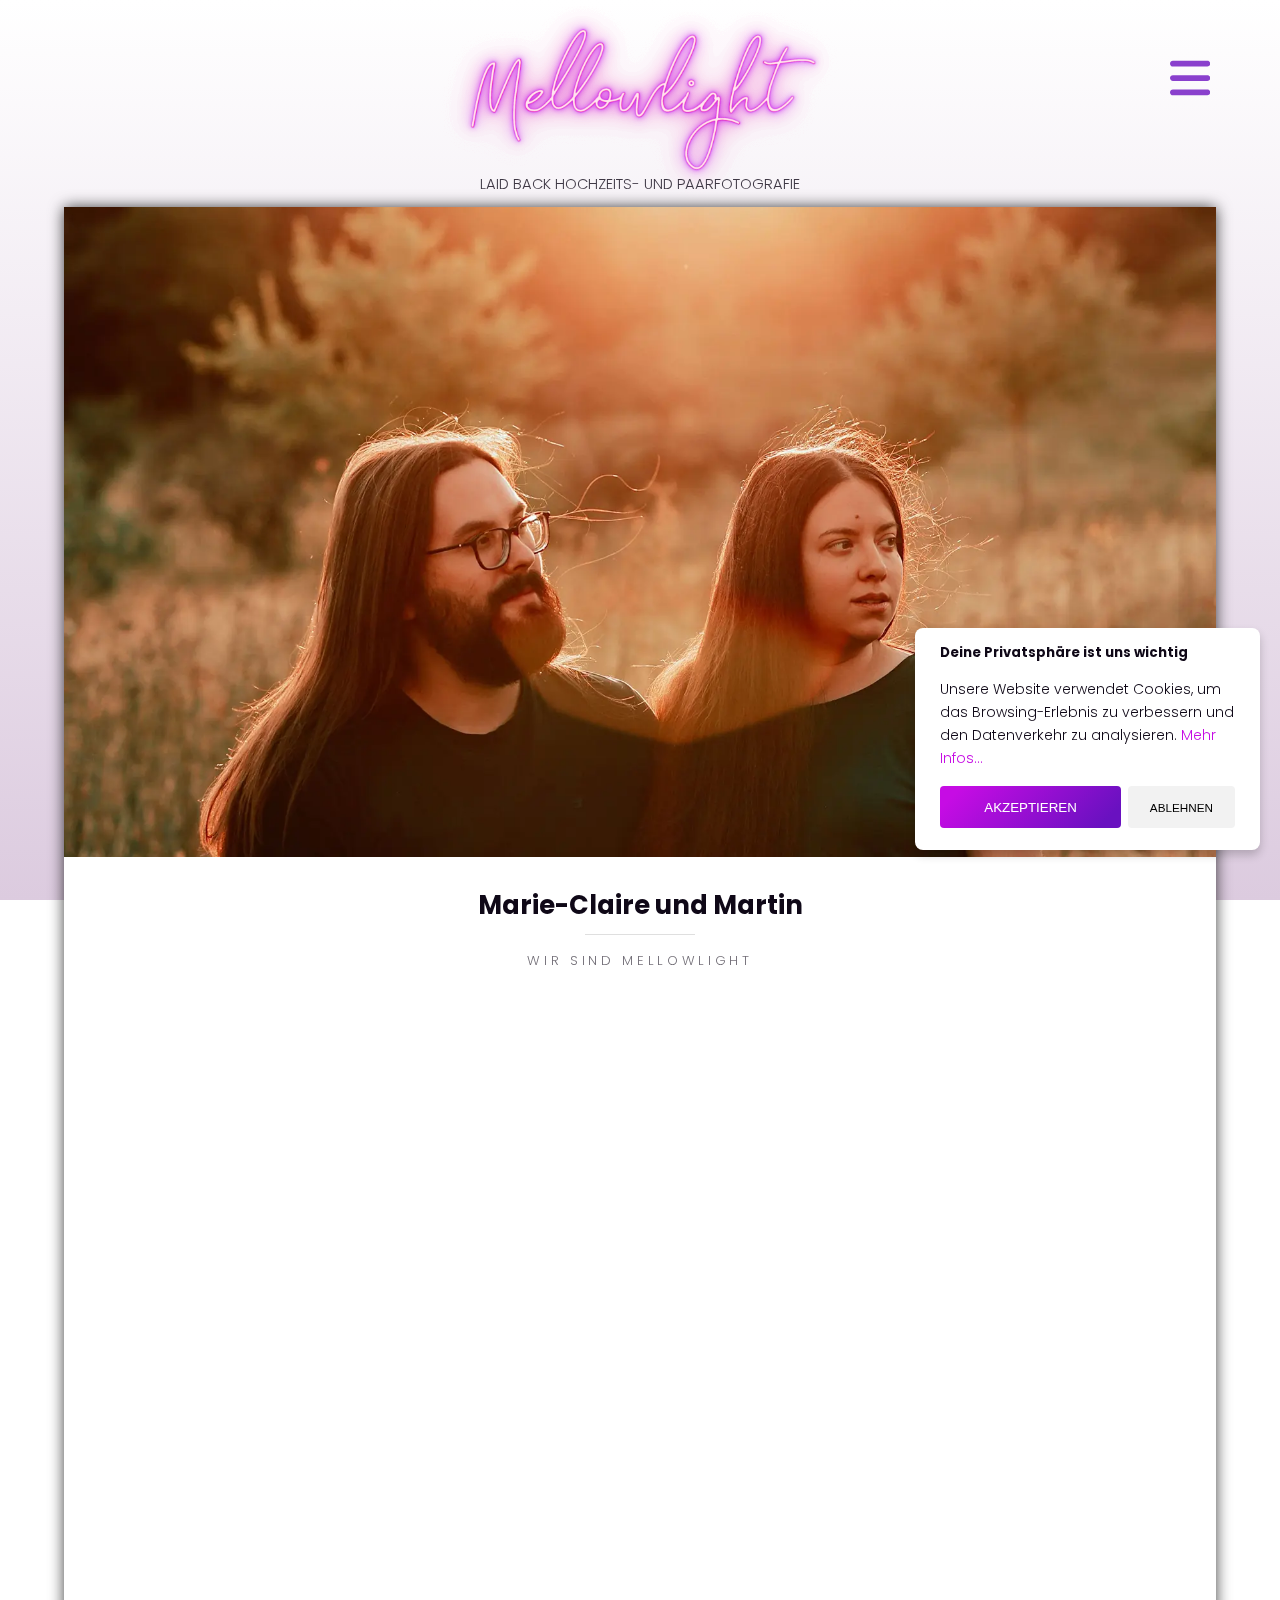
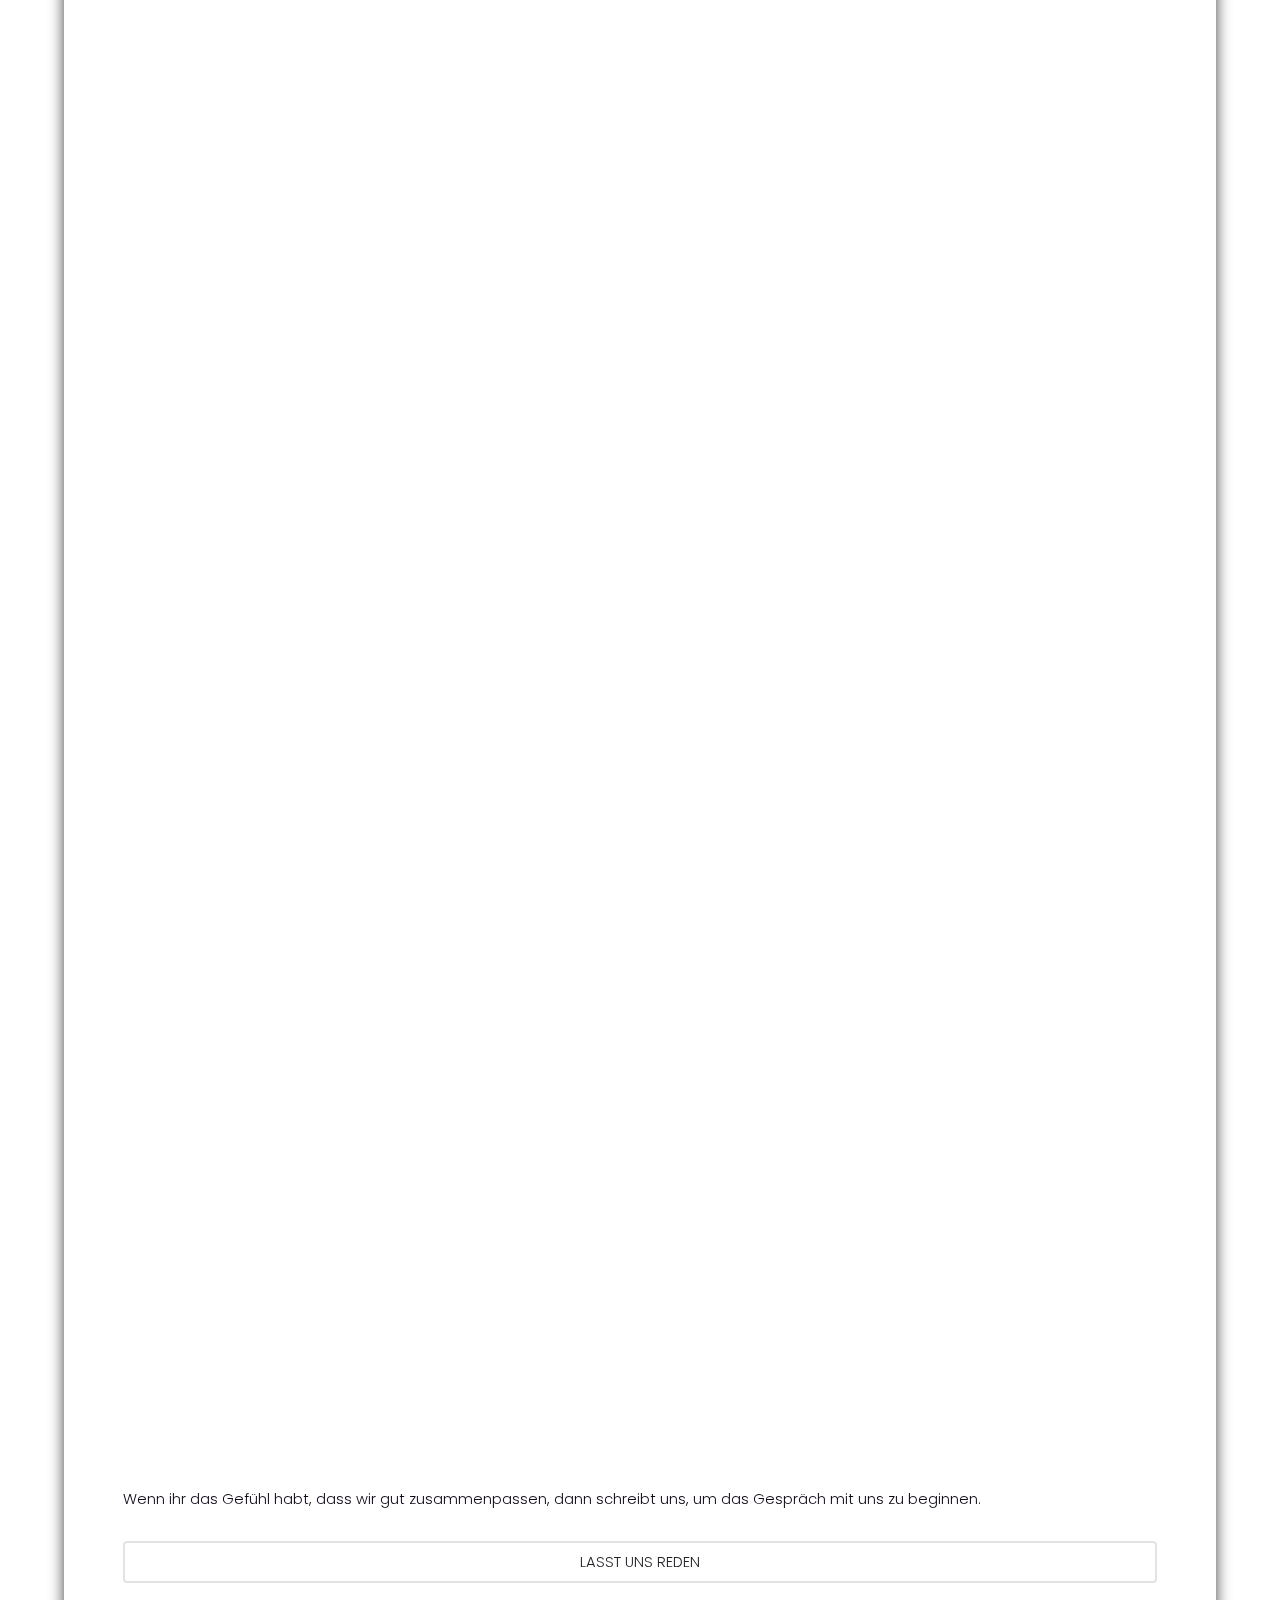
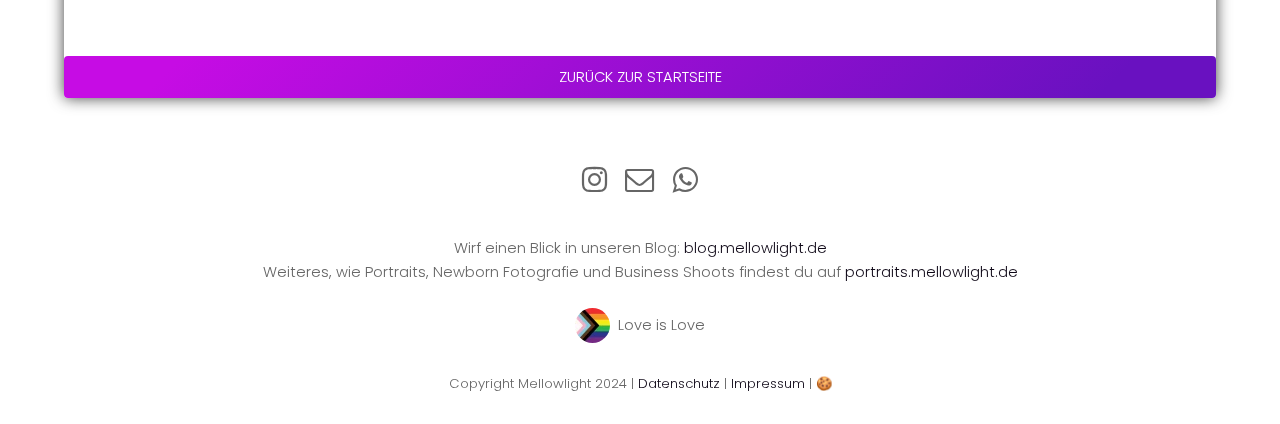
==== commit e3e5262c: "changed logo link" ====
--- a/about.html
+++ b/about.html
@@ -55,7 +55,7 @@
 					<svg xmlns="http://www.w3.org/2000/svg" height="2em" viewBox="0 0 448 512"><!--! Font Awesome Free 6.4.2 by @fontawesome - https://fontawesome.com License - https://fontawesome.com/license (Commercial License) Copyright 2023 Fonticons, Inc. --><style>svg{fill:#0f0817}</style><path d="M0 96C0 78.3 14.3 64 32 64H416c17.7 0 32 14.3 32 32s-14.3 32-32 32H32C14.3 128 0 113.7 0 96zM0 256c0-17.7 14.3-32 32-32H416c17.7 0 32 14.3 32 32s-14.3 32-32 32H32c-17.7 0-32-14.3-32-32zM448 416c0 17.7-14.3 32-32 32H32c-17.7 0-32-14.3-32-32s14.3-32 32-32H416c17.7 0 32 14.3 32 32z"/></svg>
 				</a>
 			</nav>
-			<div class="logo"><a href="index.html">
+			<div class="logo"><a href="https://mellowlight.de">
 				<img class="logo" src="images/Mellowlight-Neon-Logo.png" alt="Mellowlight Wedding Photography"/>
 				<span>Laid back Hochzeits- und Paarfotografie</span></a></div>
 
--- a/assets/css/main.min.css
+++ b/assets/css/main.min.css
@@ -1 +1 @@
-@import url(font-awesome.min.css);@import url(poppins.min.css);@import url(Signatura-Monoline.min.css);*,.row,:after,:before{-moz-box-sizing:border-box;-webkit-box-sizing:border-box}#after-image,.image img,article,aside,details,figcaption,figure,footer,header,hgroup,menu,nav,pre code,section{display:block}.box header h2,.select-wrapper,sub,sup{position:relative}.icon:before,.select-wrapper:before,input[type=checkbox]+label:before,input[type=radio]+label:before{-moz-osx-font-smoothing:grayscale;-webkit-font-smoothing:antialiased;text-transform:none!important}.wrapper.style2 header h2,b,h1,h2,h3,h4,h5,h6,header p,input,select,strong,textarea{color:#0f0817}.table-wrapper,pre{-webkit-overflow-scrolling:touch}.align-left,table th{text-align:left}.box header p,.wrapper>header p,p.special{text-transform:uppercase;letter-spacing:.25rem}body:after,nav{position:fixed}#back-to-top::after,.icon:before,.select-wrapper:before{font-family:FontAwesome;font-weight:400}.sl-wrapper .sl-close,.sl-wrapper .sl-navigation button{filter:brightness(0) saturate(100%) invert(96%) sepia(3%) saturate(1942%) hue-rotate(197deg) brightness(101%) contrast(92%)}.copyright a:hover,.data p a:hover,.footerlinks a:hover,a{text-decoration:underline}.footerlinks img,ul.actions li{vertical-align:middle}.image.fit img.mySlides,img#parallax{object-fit:cover;object-position:center}a,abbr,acronym,address,applet,article,aside,audio,b,big,blockquote,body,canvas,caption,center,cite,code,dd,del,details,dfn,div,dl,dt,em,embed,fieldset,figcaption,figure,footer,form,h1,h2,h3,h4,h5,h6,header,hgroup,html,i,iframe,img,ins,kbd,label,legend,li,mark,menu,nav,object,ol,output,p,pre,q,ruby,s,samp,section,small,span,strike,strong,sub,summary,sup,table,tbody,td,tfoot,th,thead,time,tr,tt,u,ul,var,video{margin:0;padding:0;border:0;font-size:100%;font:inherit;vertical-align:baseline}blockquote,em,i{font-style:italic}img{pointer-events:none}blockquote,q{quotes:none}blockquote:after,blockquote:before,q:after,q:before{content:'';content:none}table{border-collapse:collapse;border-spacing:0;margin:0 0 2rem;width:100%}body{-webkit-text-size-adjust:none;-ms-overflow-style:scrollbar;background:#fff}html{scroll-behavior:smooth;font-size:13pt}*,:after,:before{box-sizing:border-box}.container{margin-left:auto;margin-right:auto;width:80rem}.container.\31 25\25{width:100%;max-width:100rem;min-width:80rem}.container.\37 5\25{width:60rem}.container.\35 0\25{width:40rem}.container.\32 5\25{width:20rem}@media screen and (max-width:1680px){.container.\31 25\25{width:100%;max-width:100rem;min-width:80rem}.container.\37 5\25{width:60rem}.container.\35 0\25{width:40rem}.container.\32 5\25{width:20rem}.container{width:80rem}.row>*{padding:0 0 0 2rem}.row{margin:0 0 -1px -2rem}.row.uniform>*{padding:2rem 0 0 2rem}.row.uniform{margin:-2rem 0 -1px -2rem}.row.\32 00\25>*{padding:0 0 0 4rem}.row.\32 00\25{margin:0 0 -1px -4rem}.row.uniform.\32 00\25>*{padding:4rem 0 0 4rem}.row.uniform.\32 00\25{margin:-4rem 0 -1px -4rem}.row.\31 50\25>*{padding:0 0 0 3rem}.row.\31 50\25{margin:0 0 -1px -3rem}.row.uniform.\31 50\25>*{padding:3rem 0 0 3rem}.row.uniform.\31 50\25{margin:-3rem 0 -1px -3rem}.row.\35 0\25>*{padding:0 0 0 1rem}.row.\35 0\25{margin:0 0 -1px -1rem}.row.uniform.\35 0\25>*{padding:1rem 0 0 1rem}.row.uniform.\35 0\25{margin:-1rem 0 -1px -1rem}.row.\32 5\25>*{padding:0 0 0 .5rem}.row.\32 5\25{margin:0 0 -1px -.5rem}.row.uniform.\32 5\25>*{padding:.5rem 0 0 .5rem}.row.uniform.\32 5\25{margin:-.5rem 0 -1px -.5rem}.\31 2u\24\28xlarge\29,.\31 2u\28xlarge\29{width:100%;clear:none;margin-left:0}.\31 1u\24\28xlarge\29,.\31 1u\28xlarge\29{width:91.6666666667%;clear:none;margin-left:0}.\31 0u\24\28xlarge\29,.\31 0u\28xlarge\29{width:83.3333333333%;clear:none;margin-left:0}.\39 u\24\28xlarge\29,.\39 u\28xlarge\29{width:75%;clear:none;margin-left:0}.\38 u\24\28xlarge\29,.\38 u\28xlarge\29{width:66.6666666667%;clear:none;margin-left:0}.\37 u\24\28xlarge\29,.\37 u\28xlarge\29{width:58.3333333333%;clear:none;margin-left:0}.\36 u\24\28xlarge\29,.\36 u\28xlarge\29{width:50%;clear:none;margin-left:0}.\35 u\24\28xlarge\29,.\35 u\28xlarge\29{width:41.6666666667%;clear:none;margin-left:0}.\34 u\24\28xlarge\29,.\34 u\28xlarge\29{width:33.3333333333%;clear:none;margin-left:0}.\33 u\24\28xlarge\29,.\33 u\28xlarge\29{width:25%;clear:none;margin-left:0}.\32 u\24\28xlarge\29,.\32 u\28xlarge\29{width:16.6666666667%;clear:none;margin-left:0}.\31 u\24\28xlarge\29,.\31 u\28xlarge\29{width:8.3333333333%;clear:none;margin-left:0}.\31 0u\24\28xlarge\29+*,.\31 1u\24\28xlarge\29+*,.\31 2u\24\28xlarge\29+*,.\31 u\24\28xlarge\29+*,.\32 u\24\28xlarge\29+*,.\33 u\24\28xlarge\29+*,.\34 u\24\28xlarge\29+*,.\35 u\24\28xlarge\29+*,.\36 u\24\28xlarge\29+*,.\37 u\24\28xlarge\29+*,.\38 u\24\28xlarge\29+*,.\39 u\24\28xlarge\29+*{clear:left}.\-11u\28xlarge\29{margin-left:91.66667%}.\-10u\28xlarge\29{margin-left:83.33333%}.\-9u\28xlarge\29{margin-left:75%}.\-8u\28xlarge\29{margin-left:66.66667%}.\-7u\28xlarge\29{margin-left:58.33333%}.\-6u\28xlarge\29{margin-left:50%}.\-5u\28xlarge\29{margin-left:41.66667%}.\-4u\28xlarge\29{margin-left:33.33333%}.\-3u\28xlarge\29{margin-left:25%}.\-2u\28xlarge\29{margin-left:16.66667%}.\-1u\28xlarge\29{margin-left:8.33333%}}@media screen and (max-width:1280px){.container.\31 25\25{width:100%;max-width:81.25rem;min-width:65rem}.container.\37 5\25{width:48.75rem}.container.\35 0\25{width:32.5rem}.container.\32 5\25{width:16.25rem}.container{width:65rem}}@media screen and (max-width:980px){.container.\31 25\25{width:100%;max-width:112.5%;min-width:90%}.container.\37 5\25{width:67.5%}.container.\35 0\25{width:45%}.container.\32 5\25{width:22.5%}.container{width:90%}}.row{border-bottom:1px solid transparent;box-sizing:border-box;margin:0 0 -1px -2rem}.\31 0u,.\31 0u\24,.\31 1u,.\31 1u\24,.\31 2u,.\31 2u\24,.\31 u,.\31 u\24,.\32 u,.\32 u\24,.\33 u,.\33 u\24,.\34 u,.\34 u\24,.\35 u,.\35 u\24,.\36 u,.\36 u\24,.\37 u,.\37 u\24,.\38 u,.\38 u\24,.\39 u,.\39 u\24{clear:none;margin-left:0}.row>*{float:left;-moz-box-sizing:border-box;-webkit-box-sizing:border-box;box-sizing:border-box;padding:0 0 0 2rem}.row:after,.row:before{content:'';display:block;clear:both;height:0}.cookiewrapper .data,.row.uniform>*>:first-child{margin-top:0}.box>:last-child,.box>:last-child>:last-child,.box>:last-child>:last-child>:last-child,.row.uniform>*>:last-child,ul.actions.fit li>*,ul.actions.vertical li>*{margin-bottom:0}.row.\30 \25>*,.row.uniform.\30 \25>*{padding:0}.row.\30 \25,.row.uniform.\30 \25{margin:0 0 -1px}.row.uniform>*{padding:2rem 0 0 2rem}.row.uniform{margin:-2rem 0 -1px -2rem}.row.\32 00\25>*{padding:0 0 0 4rem}.row.\32 00\25{margin:0 0 -1px -4rem}.row.uniform.\32 00\25>*{padding:4rem 0 0 4rem}.row.uniform.\32 00\25{margin:-4rem 0 -1px -4rem}.row.\31 50\25>*{padding:0 0 0 3rem}.row.\31 50\25{margin:0 0 -1px -3rem}.row.uniform.\31 50\25>*{padding:3rem 0 0 3rem}.row.uniform.\31 50\25{margin:-3rem 0 -1px -3rem}.row.\35 0\25>*{padding:0 0 0 1rem}.row.\35 0\25{margin:0 0 -1px -1rem}.row.uniform.\35 0\25>*{padding:1rem 0 0 1rem}.row.uniform.\35 0\25{margin:-1rem 0 -1px -1rem}.row.\32 5\25>*,ul.actions.fit.small li{padding:0 0 0 .5rem}.row.\32 5\25{margin:0 0 -1px -.5rem}.row.uniform.\32 5\25>*{padding:.5rem 0 0 .5rem}.row.uniform.\32 5\25{margin:-.5rem 0 -1px -.5rem}.\31 2u,.\31 2u\24{width:100%}.\31 1u,.\31 1u\24{width:91.6666666667%}.\31 0u,.\31 0u\24{width:83.3333333333%}.\39 u,.\39 u\24{width:75%}.\38 u,.\38 u\24{width:66.6666666667%}.\37 u,.\37 u\24{width:58.3333333333%}.\36 u,.\36 u\24{width:50%}.\35 u,.\35 u\24{width:41.6666666667%}.\34 u,.\34 u\24{width:33.3333333333%}.\33 u,.\33 u\24{width:25%}.\32 u,.\32 u\24{width:16.6666666667%}.\31 u,.\31 u\24{width:8.3333333333%}.\31 0u\24+*,.\31 1u\24+*,.\31 2u\24+*,.\31 u\24+*,.\32 u\24+*,.\33 u\24+*,.\34 u\24+*,.\35 u\24+*,.\36 u\24+*,.\37 u\24+*,.\38 u\24+*,.\39 u\24+*{clear:left}.\-11u{margin-left:91.66667%}.\-10u{margin-left:83.33333%}.\-9u{margin-left:75%}.\-8u{margin-left:66.66667%}.\-7u{margin-left:58.33333%}.\-6u{margin-left:50%}.\-5u{margin-left:41.66667%}.\-4u{margin-left:33.33333%}.\-3u{margin-left:25%}.\-2u{margin-left:16.66667%}.\-1u{margin-left:8.33333%}@media screen and (max-width:1280px){.row>*{padding:0 0 0 1.5rem}.row{margin:0 0 -1px -1.5rem}.row.uniform>*{padding:1.5rem 0 0 1.5rem}.row.uniform{margin:-1.5rem 0 -1px -1.5rem}.row.\32 00\25>*{padding:0 0 0 3rem}.row.\32 00\25{margin:0 0 -1px -3rem}.row.uniform.\32 00\25>*{padding:3rem 0 0 3rem}.row.uniform.\32 00\25{margin:-3rem 0 -1px -3rem}.row.\31 50\25>*{padding:0 0 0 2.25rem}.row.\31 50\25{margin:0 0 -1px -2.25rem}.row.uniform.\31 50\25>*{padding:2.25rem 0 0 2.25rem}.row.uniform.\31 50\25{margin:-2.25rem 0 -1px -2.25rem}.row.\35 0\25>*{padding:0 0 0 .75rem}.row.\35 0\25{margin:0 0 -1px -.75rem}.row.uniform.\35 0\25>*{padding:.75rem 0 0 .75rem}.row.uniform.\35 0\25{margin:-.75rem 0 -1px -.75rem}.row.\32 5\25>*{padding:0 0 0 .375rem}.row.\32 5\25{margin:0 0 -1px -.375rem}.row.uniform.\32 5\25>*{padding:.375rem 0 0 .375rem}.row.uniform.\32 5\25{margin:-.375rem 0 -1px -.375rem}.\31 2u\24\28large\29,.\31 2u\28large\29{width:100%;clear:none;margin-left:0}.\31 1u\24\28large\29,.\31 1u\28large\29{width:91.6666666667%;clear:none;margin-left:0}.\31 0u\24\28large\29,.\31 0u\28large\29{width:83.3333333333%;clear:none;margin-left:0}.\39 u\24\28large\29,.\39 u\28large\29{width:75%;clear:none;margin-left:0}.\38 u\24\28large\29,.\38 u\28large\29{width:66.6666666667%;clear:none;margin-left:0}.\37 u\24\28large\29,.\37 u\28large\29{width:58.3333333333%;clear:none;margin-left:0}.\36 u\24\28large\29,.\36 u\28large\29{width:50%;clear:none;margin-left:0}.\35 u\24\28large\29,.\35 u\28large\29{width:41.6666666667%;clear:none;margin-left:0}.\34 u\24\28large\29,.\34 u\28large\29{width:33.3333333333%;clear:none;margin-left:0}.\33 u\24\28large\29,.\33 u\28large\29{width:25%;clear:none;margin-left:0}.\32 u\24\28large\29,.\32 u\28large\29{width:16.6666666667%;clear:none;margin-left:0}.\31 u\24\28large\29,.\31 u\28large\29{width:8.3333333333%;clear:none;margin-left:0}.\31 0u\24\28large\29+*,.\31 1u\24\28large\29+*,.\31 2u\24\28large\29+*,.\31 u\24\28large\29+*,.\32 u\24\28large\29+*,.\33 u\24\28large\29+*,.\34 u\24\28large\29+*,.\35 u\24\28large\29+*,.\36 u\24\28large\29+*,.\37 u\24\28large\29+*,.\38 u\24\28large\29+*,.\39 u\24\28large\29+*{clear:left}.\-11u\28large\29{margin-left:91.66667%}.\-10u\28large\29{margin-left:83.33333%}.\-9u\28large\29{margin-left:75%}.\-8u\28large\29{margin-left:66.66667%}.\-7u\28large\29{margin-left:58.33333%}.\-6u\28large\29{margin-left:50%}.\-5u\28large\29{margin-left:41.66667%}.\-4u\28large\29{margin-left:33.33333%}.\-3u\28large\29{margin-left:25%}.\-2u\28large\29{margin-left:16.66667%}.\-1u\28large\29{margin-left:8.33333%}html{font-size:11pt}}@media screen and (max-width:980px){.row>*{padding:0 0 0 1.5rem}.row{margin:0 0 -1px -1.5rem}.row.uniform>*{padding:1.5rem 0 0 1.5rem}.row.uniform{margin:-1.5rem 0 -1px -1.5rem}.row.\32 00\25>*{padding:0 0 0 3rem}.row.\32 00\25{margin:0 0 -1px -3rem}.row.uniform.\32 00\25>*{padding:3rem 0 0 3rem}.row.uniform.\32 00\25{margin:-3rem 0 -1px -3rem}.row.\31 50\25>*{padding:0 0 0 2.25rem}.row.\31 50\25{margin:0 0 -1px -2.25rem}.row.uniform.\31 50\25>*{padding:2.25rem 0 0 2.25rem}.row.uniform.\31 50\25{margin:-2.25rem 0 -1px -2.25rem}.row.\35 0\25>*{padding:0 0 0 .75rem}.row.\35 0\25{margin:0 0 -1px -.75rem}.row.uniform.\35 0\25>*{padding:.75rem 0 0 .75rem}.row.uniform.\35 0\25{margin:-.75rem 0 -1px -.75rem}.row.\32 5\25>*{padding:0 0 0 .375rem}.row.\32 5\25{margin:0 0 -1px -.375rem}.row.uniform.\32 5\25>*{padding:.375rem 0 0 .375rem}.row.uniform.\32 5\25{margin:-.375rem 0 -1px -.375rem}.\31 2u\24\28medium\29,.\31 2u\28medium\29{width:100%;clear:none;margin-left:0}.\31 1u\24\28medium\29,.\31 1u\28medium\29{width:91.6666666667%;clear:none;margin-left:0}.\31 0u\24\28medium\29,.\31 0u\28medium\29{width:83.3333333333%;clear:none;margin-left:0}.\39 u\24\28medium\29,.\39 u\28medium\29{width:75%;clear:none;margin-left:0}.\38 u\24\28medium\29,.\38 u\28medium\29{width:66.6666666667%;clear:none;margin-left:0}.\37 u\24\28medium\29,.\37 u\28medium\29{width:58.3333333333%;clear:none;margin-left:0}.\36 u\24\28medium\29,.\36 u\28medium\29{width:50%;clear:none;margin-left:0}.\35 u\24\28medium\29,.\35 u\28medium\29{width:41.6666666667%;clear:none;margin-left:0}.\34 u\24\28medium\29,.\34 u\28medium\29{width:33.3333333333%;clear:none;margin-left:0}.\33 u\24\28medium\29,.\33 u\28medium\29{width:25%;clear:none;margin-left:0}.\32 u\24\28medium\29,.\32 u\28medium\29{width:16.6666666667%;clear:none;margin-left:0}.\31 u\24\28medium\29,.\31 u\28medium\29{width:8.3333333333%;clear:none;margin-left:0}.\31 0u\24\28medium\29+*,.\31 1u\24\28medium\29+*,.\31 2u\24\28medium\29+*,.\31 u\24\28medium\29+*,.\32 u\24\28medium\29+*,.\33 u\24\28medium\29+*,.\34 u\24\28medium\29+*,.\35 u\24\28medium\29+*,.\36 u\24\28medium\29+*,.\37 u\24\28medium\29+*,.\38 u\24\28medium\29+*,.\39 u\24\28medium\29+*{clear:left}.\-11u\28medium\29{margin-left:91.66667%}.\-10u\28medium\29{margin-left:83.33333%}.\-9u\28medium\29{margin-left:75%}.\-8u\28medium\29{margin-left:66.66667%}.\-7u\28medium\29{margin-left:58.33333%}.\-6u\28medium\29{margin-left:50%}.\-5u\28medium\29{margin-left:41.66667%}.\-4u\28medium\29{margin-left:33.33333%}.\-3u\28medium\29{margin-left:25%}.\-2u\28medium\29{margin-left:16.66667%}.\-1u\28medium\29{margin-left:8.33333%}}.box header,blockquote,dl,form,p,pre{margin:0 0 2rem}@-ms-viewport{width:device-width}body.is-loading *,body.is-loading :after,body.is-loading :before{-moz-animation:none!important;-webkit-animation:none!important;-ms-animation:none!important;animation:none!important;-moz-transition:none!important;-webkit-transition:none!important;-ms-transition:none!important;transition:none!important}@media screen and (max-width:1680px){html{font-size:11pt}.banner__content{width:80rem}}body,input,select,textarea{font-family:Poppins,sans-serif;font-weight:300;font-size:1rem;line-height:1.65;color:#0f0817}code,pre{font-family:"Courier New",monospace}a{color:#c60ce4}a:hover{text-decoration:none}b,strong{font-weight:600}.box .image.fit,.spotlight .image,.spotlight p:last-child,p:last-child{margin:0}.box header h2:after,.wrapper>header h2:after,p.special:after{margin:auto;height:1px;background-color:rgba(0,0,0,.125);content:'';position:absolute;left:0;right:0;bottom:0}p.special{font-size:.75rem;font-weight:300;margin:0 0 .5rem;padding:0 0 1rem}p.special:after{width:50%}h1,h2,h3,h4,h5,h6{font-weight:700;line-height:1.5;margin:0 0 1rem}h1 a,h2 a,h3 a,h4 a,h5 a,h6 a{color:inherit;text-decoration:none}h2{font-size:1.75rem}.button.big,button.big,h3,input[type=button].big,input[type=reset].big,input[type=submit].big{font-size:1.35rem}h4{font-size:1.1rem}h5{font-size:.9rem}h6{font-size:.7rem}.button.small,button.small,input[type=button].small,input[type=reset].small,input[type=submit].small,sub,sup{font-size:.8rem}sub{top:.5rem}sup{top:-.5rem}code,label,pre{font-size:.9rem}blockquote{border-left:4px solid rgba(198,12,228,.5);color:#6911c0;padding:.5rem 0 .5rem 2rem}code{border-radius:4px;border:1px solid;margin:0 .25rem;padding:.25rem .65rem}pre code{line-height:1.75;padding:1rem 1.5rem;overflow-x:auto}hr{border:0;border-bottom:1px solid rgba(144,144,144,.25);margin:2rem 0}.box .image.fit,.box .image.fit img{border-radius:0}.box,code{border-color:rgba(144,144,144,.25)}hr.major{margin:3rem 0}.align-center,article.special,section.special{text-align:center}.align-right{text-align:right}code{background:rgba(144,144,144,.075)}.box{margin-bottom:2rem;background:rgba(255,255,255,.95);border-radius:4px}.box header h2{margin-bottom:1rem;padding-bottom:1rem;font-weight:700}.box header h2:after,.wrapper>header h2:after{width:10%}.box header p{font-size:.75rem;font-weight:300;margin:1rem 0;padding:0}.box .content{padding:3rem}.box.alt{border:0;border-radius:0;padding:0}.button,button,input[type=button],input[type=reset],input[type=submit]{-moz-appearance:none;-webkit-appearance:none;-ms-appearance:none;appearance:none;-moz-transition:background-color .2s ease-in-out,color .2s ease-in-out;-webkit-transition:background-color .2s ease-in-out,color .2s ease-in-out;-ms-transition:background-color .2s ease-in-out,color .2s ease-in-out;transition:background-color .2s ease-in-out,color .2s ease-in-out;border-radius:4px;border:0;cursor:pointer;display:inline-block;font-weight:300;height:2.85rem;line-height:2.95rem;padding:0 1.5rem;text-align:center;text-decoration:none;text-transform:uppercase;white-space:nowrap;background-color:#f2f2f2;color:#000!important}#header,ul.actions,ul.icons{cursor:default}body,ul.actions.vertical li:first-child,ul.actions.vertical.small li:first-child{padding-top:0}.button:hover,.section-services .single-service:hover a:after,.section-services .single-service:hover span.icon,body,button:hover,input[type=button]:hover,input[type=reset]:hover,input[type=submit]:hover{background-color:#fff}label,table th{color:#1e1f23;font-weight:700}.button.icon,button.icon,input[type=button].icon,input[type=reset].icon,input[type=submit].icon{padding-left:1.35rem}.button.icon:before,button.icon:before,input[type=button].icon:before,input[type=reset].icon:before,input[type=submit].icon:before{margin-right:.5rem}#header>.logo,dl dt,label{margin:0 0 1rem}.button.fit,button.fit,input[type=button].fit,input[type=reset].fit,input[type=submit].fit{display:block;margin:0 0 1rem;width:100%}.button.disabled,.button:disabled,button.disabled,button:disabled,input[type=button].disabled,input[type=button]:disabled,input[type=reset].disabled,input[type=reset]:disabled,input[type=submit].disabled,input[type=submit]:disabled{-moz-pointer-events:none;-webkit-pointer-events:none;-ms-pointer-events:none;pointer-events:none;opacity:.25}.button:active,button:active,input[type=button]:active,input[type=reset]:active,input[type=submit]:active{background-color:#e5e5e5}.button.alt,button.alt,input[type=button].alt,input[type=reset].alt,input[type=submit].alt{background-color:transparent;box-shadow:inset 0 0 0 2px rgba(144,144,144,.25);color:#1e1f23!important}.button.alt:hover,button.alt:hover,input[type=button].alt:hover,input[type=reset].alt:hover,input[type=submit].alt:hover,table tbody tr:nth-child(odd){background-color:rgba(144,144,144,.075)}.button.alt:active,button.alt:active,input[type=button].alt:active,input[type=reset].alt:active,input[type=submit].alt:active{background-color:rgba(144,144,144,.2)}.button.alt.icon:before,button.alt.icon:before,input[type=button].alt.icon:before,input[type=reset].alt.icon:before,input[type=submit].alt.icon:before{color:#bbb}.button.special,button.special,input[type=button].special,input[type=reset].special,input[type=submit].special{background-image:linear-gradient(135deg,#c60ce4 10%,#6911c0 90%);color:#fff!important}#back-to-top:hover,.button.special:hover,button.special:hover,input[type=button].special:hover,input[type=reset].special:hover,input[type=submit].special:hover{background-image:linear-gradient(225deg,#c60ce4 10%,#6911c0 90%)}#back-to-top,.wrapper.style2 header{background-image:linear-gradient(135deg,#c60ce4 10%,#6911c0 90%)}.button.special:active,button.special:active,input[type=button].special:active,input[type=reset].special:active,input[type=submit].special:active{background-color:#4b924b}label{display:block}input[type=date],input[type=email],input[type=password],input[type=text],select,textarea{-moz-appearance:none;-webkit-appearance:none;-ms-appearance:none;appearance:none;border-radius:4px;border:1px solid rgba(15,8,23,.25);color:inherit;display:block;outline:0;padding:0 1rem;text-decoration:none;width:100%;background:rgba(255,255,255,.5)}ul.actions,ul.alt,ul.icons{padding-left:0;list-style:none}input[type=date]:invalid,input[type=email]:invalid,input[type=password]:invalid,input[type=text]:invalid,select:invalid,textarea:invalid{box-shadow:none}.select-wrapper{text-decoration:none;display:block}.select-wrapper:before{font-style:normal;content:'\f078';display:block;height:2.75rem;line-height:2.75rem;pointer-events:none;position:absolute;right:0;text-align:center;top:0;width:2.75rem;color:rgba(144,144,144,.25)}#header,.faq,.feed-element,.icon,.image,.testim .wrap,.wrapper>header h2,header p{position:relative}.select-wrapper select::-ms-expand{display:none}input[type=date],input[type=email],input[type=password],input[type=text],select{height:2.75rem}textarea{padding:.75rem 1rem}input[type=checkbox],input[type=radio]{-moz-appearance:none;-webkit-appearance:none;-ms-appearance:none;appearance:none;display:block;float:left;margin-right:-2rem;opacity:0;width:1rem;z-index:-1}input[type=checkbox]+label,input[type=radio]+label{text-decoration:none;cursor:pointer;display:inline-block;font-size:1rem;font-weight:300;padding-left:2.4rem;padding-right:.75rem;position:relative;color:rgba(0,0,0,.5)}input[type=checkbox]+label:before,input[type=radio]+label:before{font-family:FontAwesome;font-style:normal;font-weight:400;border:1px solid rgba(144,144,144,.25);content:'';display:inline-block;height:1.65rem;left:0;line-height:1.58125rem;position:absolute;text-align:center;top:0;width:1.65rem;background:rgba(144,144,144,.075)}#signatura,.testim .cont div h1{font-family:Signatura;font-style:normal}input[type=checkbox]:checked+label:before,input[type=radio]:checked+label:before{content:'\f00c';background-color:#c60ce4;border-color:#6911c0;color:#fff}input[type=checkbox]+label:before{border-radius:4px}input[type=radio]+label:before{border-radius:100%}::-webkit-input-placeholder{opacity:1;color:#666!important}:-moz-placeholder{opacity:1;color:#666!important}::-moz-placeholder{opacity:1;color:#666!important}:-ms-input-placeholder{opacity:1;color:#666!important}.formerize-placeholder{opacity:1;color:#666!important}input[type=checkbox]:focus+label:before,input[type=email]:focus,input[type=password]:focus,input[type=radio]:focus+label:before,input[type=text]:focus,select:focus,textarea:focus{border-color:#c60ce4;box-shadow:0 0 0 1px #6911c0}input#date{color:#656565}.icon{text-decoration:none;border-bottom:none}.icon:before{font-style:normal}.icon>.label{display:none}.image{display:inline-block}.image.flush{margin:0!important}.image.left,.image.right{max-width:40%}.image.fit img,.image.left img,.image.main img,.image.right img,.spotlight .image img{width:100%}.image.left{float:left;margin:0 1rem 1rem 0;top:.25rem}.image.right{float:right;margin:0 0 1rem 1rem;top:.25rem}.image.fit,ol,ul{margin:0 0 2rem}.image.fit{display:block;width:100%}.image.fit img.mySlides{max-height:650px}.image.main{display:block;margin:0 0 3rem;width:100%}.spotlight,.spotlight.alt{display:-moz-flex;display:-webkit-flex;display:-ms-flex}ol{list-style:decimal;padding-left:1.25rem}ol li{padding-left:.25rem}ul{list-style:disc;padding-left:1rem}ul li{padding-left:.5rem}ul.alt li{border-top:1px solid;padding:.5rem 0}ul.actions li,ul.icons li{display:inline-block;padding:0 1rem 0 0}ul.alt li:first-child{border-top:0;padding-top:0}#back-to-top:hover,#gallery .image.fit a:hover,.cookiesettings,.disc,.faq .question,.language a,.sl-wrapper button,.testim .arrow,.testim .arrow:before,.testim .dots .dot{cursor:pointer}ul.actions li:last-child,ul.icons li:last-child{padding-right:0}ul.icons li .icon:before{font-size:2rem}ul.actions.small li{padding:0 .5rem 0 0}ul.actions.vertical li{display:block;padding:1rem 0 0}ul.actions.vertical.small li{padding:.5rem 0 0}ul.actions.fit{display:table;margin-left:-1rem;padding:0;table-layout:fixed;width:calc(100% + 1rem)}ul.actions.fit li{display:table-cell;padding:0 0 0 1rem}ul.actions.fit.small{margin-left:-.5rem;width:calc(100% + .5rem)}dl dt{display:block;font-weight:700}dl dd{margin-left:2rem}table tfoot,ul.alt li{border-top-color:rgba(144,144,144,.25)}header p{margin:0 0 1.5rem;opacity:.6}header h2+p{font-size:1.25rem;margin-top:-1rem}header h3+p{font-size:1.1rem;margin-top:-.8rem}header h4+p,header h5+p,header h6+p{font-size:.9rem;margin-top:-.6rem}.spotlight{display:flex;-moz-flex-wrap:wrap;-webkit-flex-wrap:wrap;-ms-flex-wrap:wrap;flex-wrap:wrap;-moz-align-items:center;-webkit-align-items:center;-ms-align-items:center;align-items:center}.spotlight>*{-moz-flex-shrink:1;-webkit-flex-shrink:1;-ms-flex-shrink:1;flex-shrink:1;-moz-flex-grow:0;-webkit-flex-grow:0;-ms-flex-grow:0;flex-grow:0;width:50%}.spotlight .inner{padding-left:6rem;padding-right:6rem}.spotlight.section-services{margin:0 -1%}.spotlight.section-services>*{width:31.3%;margin:0 1%}.spotlight.alt{display:flex;-moz-flex-wrap:wrap;-webkit-flex-wrap:wrap;-ms-flex-wrap:wrap;flex-wrap:wrap;-moz-align-items:center;-webkit-align-items:center;-ms-align-items:center;align-items:center;text-align:right}.spotlight.alt>*{-moz-flex-shrink:1;-webkit-flex-shrink:1;-ms-flex-shrink:1;flex-shrink:1;-moz-flex-grow:0;-webkit-flex-grow:0;-ms-flex-grow:0;flex-grow:0}.spotlight.alt .image{-moz-order:2;-webkit-order:2;-ms-order:2;order:2}ul.custom{list-style:none}ul.custom>li:before{content:"✔";padding-right:10px}#back-to-top,#header,.disc,.testim .cont>div,.testim .dots,.wrapper>header{text-align:center}.table-wrapper{overflow-x:auto}table tbody tr{border:1px solid;border-left:0;border-right:0}table td{padding:.75rem}table th{font-size:.9rem;padding:0 .75rem .75rem}table thead{border-bottom:2px solid}table tfoot{border-top:2px solid}table.alt{border-collapse:separate}table.alt tbody tr td{border:1px solid;border-left-width:0;border-top-width:0}table.alt tbody tr td:first-child{border-left-width:1px}table.alt tbody tr:first-child td{border-top-width:1px}table.alt thead{border-bottom:0}table.alt tfoot{border-top:0}table tbody tr,table.alt tbody tr td{border-color:rgba(144,144,144,.25)}table thead{border-bottom-color:rgba(144,144,144,.25)}body.is-loading:after{visibility:hidden;opacity:0}body:after{-moz-pointer-events:none;-webkit-pointer-events:none;-ms-pointer-events:none;pointer-events:none;-moz-transition:opacity 1.5s ease-in-out,visibility 1.5s;-webkit-transition:opacity 1.5s ease-in-out,visibility 1.5s;-ms-transition:opacity 1.5s ease-in-out,visibility 1.5s;transition:opacity 1.5s ease-in-out,visibility 1.5s;content:'';background:linear-gradient(to bottom,#fff 0,#dccbdf 100%);display:block;top:0;left:0;height:100%;width:100%;z-index:-1;visibility:visible;opacity:1}.disc,nav{pointer-events:none}#header>.logo span,.wrapper.style2 header p{opacity:.8;color:#0f0817}#header{color:#a6a6a6;z-index:10001}#header>.logo{padding:0}#header>.logo a{font-size:4rem;font-weight:700;color:#fff;text-decoration:none;line-height:1rem}#header>.logo span{font-weight:300;font-size:1rem;text-transform:uppercase;display:block}#header>.logo img{height:200px;margin-bottom:-30px}#main>.inner{margin:0 auto 2rem;width:80rem;max-width:90%;background:rgba(255,255,255,.95);-webkit-box-shadow:0 0 15px 0 rgba(0,0,0,.75);-moz-box-shadow:0 0 15px 0 rgba(0,0,0,.75);box-shadow:0 0 15px 0 rgba(0,0,0,.75);border-radius:4px}.wrapper>header{background:#fff;padding:2rem;margin:0}.wrapper>header h2{padding-bottom:.75rem}.wrapper>header p{font-weight:300;font-size:.9rem;margin:0}.wrapper>header.special{padding:1rem 2rem 2rem}.wrapper.style1 .content{padding:6rem}.wrapper.style2{background:#fff;padding:6rem}.wrapper.style2 header{background-color:#eee8f5;background-blend-mode:overlay;border-radius:4px 4px 0 0}.wrapper.style2 header h2:after{background-color:rgba(0,0,0,.25)}@media screen and (max-width:1280px){.spotlight .inner,.wrapper.style1 .content,.wrapper.style2{padding:4rem}body{padding-top:0;background-attachment:scroll;background-size:auto;background-position:top}}.faq .answer,.faq .answer ol{padding-left:20px}.faq{margin-bottom:20px;padding-bottom:0;border-bottom:thin dotted;color:#0f0817}.faq .question{padding-right:50px}.faq .question.active{font-weight:400;color:#c60ce4}.faq .question::after{content:"\002B";display:inline-block;position:absolute;transform:translateY(0);right:0;font-size:22px;transition:transform .2s;color:#0f0817}.faq .question.active::after{transform:translateY(0) rotate(45deg);font-weight:400;color:#c60ce4}.faq .answer{max-height:0;transition:max-height .1s;overflow:hidden;padding-top:10px;padding-right:20px;color:#0f0817}.faq .answer img{width:200px;float:left;padding-right:20px;display:inline-block;margin-top:10px}.faq .answer ol li{margin-bottom:10px}.feed-container{display:flex;align-items:stretch;justify-content:space-between;width:inherit;margin:0;padding:0}.feed-element{box-shadow:10px 20px 15px silver;border-radius:10px;width:30%;padding:20px;height:100%;display:inline-block;flex:0 1 auto;list-style-type:none}.feed-element img{width:100%;height:100%}.testim{width:100%;height:55em}@media screen and (max-width:980px){html{font-size:12pt}.spotlight,.spotlight.alt{display:-moz-flex;display:-webkit-flex;display:-ms-flex;display:flex;-moz-flex-wrap:wrap;-webkit-flex-wrap:wrap;-ms-flex-wrap:wrap;flex-wrap:wrap;-moz-align-items:left;-webkit-align-items:left;-ms-align-items:left;align-items:left;text-align:left}.spotlight>*{-moz-flex-shrink:1;-webkit-flex-shrink:1;-ms-flex-shrink:1;flex-shrink:1;-moz-flex-grow:0;-webkit-flex-grow:0;-ms-flex-grow:0;flex-grow:0;width:100%}#main .image img,.spotlight.section-services>*{width:100%}.spotlight.alt>*{-moz-flex-shrink:1;-webkit-flex-shrink:1;-ms-flex-shrink:1;flex-shrink:1;-moz-flex-grow:0;-webkit-flex-grow:0;-ms-flex-grow:0;flex-grow:0}.spotlight.alt .image{-moz-order:0;-webkit-order:0;-ms-order:0;order:0}#main .image{width:100%;min-width:100%;float:none;margin:0 0 2rem}.wrapper>header.special{padding:rem 2rem}.feed-container{display:block;align-items:baseline;justify-content:space-between;width:100%;height:100%;margin:0;padding:0}.feed-element{position:relative;box-shadow:5px 10px 7px silver;border-radius:10px;width:100%;height:100%;margin-bottom:10px}.feed-element img{width:30%;height:100%;float:left;padding-right:1em}.feed-element h1,.feed-element p{float:right top}.feed-element a{float:center bottom}.testim{height:55em}}@media screen and (max-width:840px){.testim{height:60em}}@media screen and (max-width:736px){.container.\31 25\25{width:100%;max-width:112.5%;min-width:90%}.container.\37 5\25{width:67.5%}.container.\35 0\25{width:45%}.container.\32 5\25{width:22.5%}.container{width:90%!important}.row>*{padding:0 0 0 1.25rem}.row{margin:0 0 -1px -1.25rem}.row.uniform>*{padding:1.25rem 0 0 1.25rem}.row.uniform{margin:-1.25rem 0 -1px -1.25rem}.row.\32 00\25>*{padding:0 0 0 2.5rem}.row.\32 00\25{margin:0 0 -1px -2.5rem}.row.uniform.\32 00\25>*{padding:2.5rem 0 0 2.5rem}.row.uniform.\32 00\25{margin:-2.5rem 0 -1px -2.5rem}.row.\31 50\25>*{padding:0 0 0 1.875rem}.row.\31 50\25{margin:0 0 -1px -1.875rem}.row.uniform.\31 50\25>*{padding:1.875rem 0 0 1.875rem}.row.uniform.\31 50\25{margin:-1.875rem 0 -1px -1.875rem}.row.\35 0\25>*{padding:0 0 0 .625rem}.row.\35 0\25{margin:0 0 -1px -.625rem}.row.uniform.\35 0\25>*{padding:.625rem 0 0 .625rem}.row.uniform.\35 0\25{margin:-.625rem 0 -1px -.625rem}.row.\32 5\25>*{padding:0 0 0 .3125rem}.row.\32 5\25{margin:0 0 -1px -.3125rem}.row.uniform.\32 5\25>*{padding:.3125rem 0 0 .3125rem}.row.uniform.\32 5\25{margin:-.3125rem 0 -1px -.3125rem}.\31 2u\24\28small\29,.\31 2u\28small\29{width:100%;clear:none;margin-left:0}.\31 1u\24\28small\29,.\31 1u\28small\29{width:91.6666666667%;clear:none;margin-left:0}.\31 0u\24\28small\29,.\31 0u\28small\29{width:83.3333333333%;clear:none;margin-left:0}.\39 u\24\28small\29,.\39 u\28small\29{width:75%;clear:none;margin-left:0}.\38 u\24\28small\29,.\38 u\28small\29{width:66.6666666667%;clear:none;margin-left:0}.\37 u\24\28small\29,.\37 u\28small\29{width:58.3333333333%;clear:none;margin-left:0}.\36 u\24\28small\29,.\36 u\28small\29{width:50%;clear:none;margin-left:0}.\35 u\24\28small\29,.\35 u\28small\29{width:41.6666666667%;clear:none;margin-left:0}.\34 u\24\28small\29,.\34 u\28small\29{width:33.3333333333%;clear:none;margin-left:0}.\33 u\24\28small\29,.\33 u\28small\29{width:25%;clear:none;margin-left:0}.\32 u\24\28small\29,.\32 u\28small\29{width:16.6666666667%;clear:none;margin-left:0}.\31 u\24\28small\29,.\31 u\28small\29{width:8.3333333333%;clear:none;margin-left:0}.\31 0u\24\28small\29+*,.\31 1u\24\28small\29+*,.\31 2u\24\28small\29+*,.\31 u\24\28small\29+*,.\32 u\24\28small\29+*,.\33 u\24\28small\29+*,.\34 u\24\28small\29+*,.\35 u\24\28small\29+*,.\36 u\24\28small\29+*,.\37 u\24\28small\29+*,.\38 u\24\28small\29+*,.\39 u\24\28small\29+*{clear:left}.\-11u\28small\29{margin-left:91.66667%}.\-10u\28small\29{margin-left:83.33333%}.\-9u\28small\29{margin-left:75%}.\-8u\28small\29{margin-left:66.66667%}.\-7u\28small\29{margin-left:58.33333%}.\-6u\28small\29{margin-left:50%}.\-5u\28small\29{margin-left:41.66667%}.\-4u\28small\29{margin-left:33.33333%}.\-3u\28small\29{margin-left:25%}.\-2u\28small\29{margin-left:16.66667%}.\-1u\28small\29{margin-left:8.33333%}html{font-size:12pt}.box .content,.spotlight .inner,.wrapper.style1 .content,.wrapper.style2{padding:2rem}#header>.logo{margin:0 0 1rem}#header>.logo a{font-size:3rem}#header>.logo img{height:150px;margin-bottom:-20px}#main>.inner{width:100%;max-width:100%}.wrapper>header{padding:1.5rem}.wrapper>header h2{font-size:1.5rem}.wrapper>header h2:after{width:50%}.testim{height:55em}}@media screen and (max-width:600px){.testim{height:60em}}@media screen and (max-width:436px){.testim{height:65em}}.testim .wrap{width:100%;max-width:1020px;padding:40px 20px;margin:auto}.testim .arrow{display:block;position:absolute;color:#d9c6eb;font-size:2em;top:50%;-webkit-transform:translateY(-50%);-ms-transform:translateY(-50%);-moz-transform:translateY(-50%);-o-transform:translateY(-50%);transform:translateY(-50%);-webkit-transition:.3s ease-in-out;-ms-transition:.3s ease-in-out;-moz-transition:.3s ease-in-out;-o-transition:.3s ease-in-out;transition:.3s ease-in-out;padding:5px;z-index:22222222}#footer a:hover,.language #active,.testim .arrow:hover{color:#c60ce4}.testim .arrow.left{left:10px}.testim .arrow.right{right:10px}.testim .dots{position:absolute;width:100%;bottom:60px;left:0;display:block;z-index:3333;height:10px}.testim .dots .dot{list-style-type:none;display:inline-block;width:10px;height:10px;border-radius:50%;border:1px solid #d9c6eb;margin:0 10px;-webkit-transition:.5s ease-in-out;-ms-transition:.5s ease-in-out;-moz-transition:.5s ease-in-out;-o-transition:.5s ease-in-out;transition:.5s ease-in-out;position:relative}.testim .dots .dot.active,.testim .dots .dot:hover{background:#c60ce4;border-color:#d9c6eb}.testim .dots .dot.active{-webkit-animation:.5s ease-in-out forwards testim-scale;-moz-animation:.5s ease-in-out forwards testim-scale;-ms-animation:testim-scale .5s ease-in-out forwards;-o-animation:.5s ease-in-out forwards testim-scale;animation:.5s ease-in-out forwards testim-scale}.testim .cont{position:relative;overflow:hidden}.testim .cont>div{position:absolute;top:0;left:0;padding:0 0 70px;opacity:0}.testim .cont>div.inactive,.toggle svg:hover{opacity:1}.testim .cont>div.active{position:relative;opacity:1}.testim .cont div .img img{display:block;max-height:300px;max-width:100%;margin:auto;border-radius:50%}.testim .cont div h1{color:#c60ce4;margin:15px 0;font-weight:300;font-size:3em}.testim .cont div p{text-align:left;color:#0f0817;width:80%;margin:auto}.testim span#signatura{position:absolute;left:3%;top:380px;font-size:10em;opacity:50%}@media screen and (max-width:600px){.testim span#signatura{left:0}}.testim span#signatura.quote-close{position:absolute;left:auto;right:5%;top:auto;bottom:-60px}.testim .cont div.active .img img{-webkit-animation:.5s ease-in-out forwards testim-show;-moz-animation:.5s ease-in-out forwards testim-show;-ms-animation:testim-show .5s ease-in-out forwards;-o-animation:.5s ease-in-out forwards testim-show;animation:.5s ease-in-out forwards testim-show}.testim .cont div.active h1{-webkit-animation:.4s ease-in-out forwards testim-content-in;-moz-animation:.4s ease-in-out forwards testim-content-in;-ms-animation:testim-content-in .4s ease-in-out forwards;-o-animation:.4s ease-in-out forwards testim-content-in;animation:.4s ease-in-out forwards testim-content-in}.testim .cont div.active p{-webkit-animation:.5s ease-in-out forwards testim-content-in;-moz-animation:.5s ease-in-out forwards testim-content-in;-ms-animation:testim-content-in .5s ease-in-out forwards;-o-animation:.5s ease-in-out forwards testim-content-in;animation:.5s ease-in-out forwards testim-content-in}.testim .cont div.inactive .img img{-webkit-animation:.5s ease-in-out forwards testim-hide;-moz-animation:.5s ease-in-out forwards testim-hide;-ms-animation:testim-hide .5s ease-in-out forwards;-o-animation:.5s ease-in-out forwards testim-hide;animation:.5s ease-in-out forwards testim-hide}.testim .cont div.inactive h1{-webkit-animation:.4s ease-in-out forwards testim-content-out;-moz-animation:.4s ease-in-out forwards testim-content-out;-ms-animation:testim-content-out .4s ease-in-out forwards;-o-animation:.4s ease-in-out forwards testim-content-out;animation:.4s ease-in-out forwards testim-content-out}.testim .cont div.inactive p{-webkit-animation:.5s ease-in-out forwards testim-content-out;-moz-animation:.5s ease-in-out forwards testim-content-out;-ms-animation:testim-content-out .5s ease-in-out forwards;-o-animation:.5s ease-in-out forwards testim-content-out;animation:.5s ease-in-out forwards testim-content-out}@-webkit-keyframes testim-scale{0%{-webkit-box-shadow:0 0 0 0 #eee;box-shadow:0 0 0 0 #eee}35%{-webkit-box-shadow:0 0 10px 5px #eee;box-shadow:0 0 10px 5px #eee}70%{-webkit-box-shadow:0 0 10px 5px #ea830e;box-shadow:0 0 10px 5px #ea830e}100%{-webkit-box-shadow:0 0 0 0 #ea830e;box-shadow:0 0 0 0 #ea830e}}@-moz-keyframes testim-scale{0%{-moz-box-shadow:0 0 0 0 #eee;box-shadow:0 0 0 0 #eee}35%{-moz-box-shadow:0 0 10px 5px #eee;box-shadow:0 0 10px 5px #eee}70%{-moz-box-shadow:0 0 10px 5px #6911c0;box-shadow:0 0 10px 5px #6911c0}100%{-moz-box-shadow:0 0 0 0 #6911c0;box-shadow:0 0 0 0 #6911c0}}@-ms-keyframes testim-scale{0%{-ms-box-shadow:0 0 0 0 #eee;box-shadow:0 0 0 0 #eee}35%{-ms-box-shadow:0 0 10px 5px #eee;box-shadow:0 0 10px 5px #eee}70%{-ms-box-shadow:0 0 10px 5px #6911c0;box-shadow:0 0 10px 5px #6911c0}100%{-ms-box-shadow:0 0 0 0 #6911c0;box-shadow:0 0 0 0 #6911c0}}@-o-keyframes testim-scale{0%{-o-box-shadow:0 0 0 0 #eee;box-shadow:0 0 0 0 #eee}35%{-o-box-shadow:0 0 10px 5px #eee;box-shadow:0 0 10px 5px #eee}70%{-o-box-shadow:0 0 10px 5px #6911c0;box-shadow:0 0 10px 5px #6911c0}100%{-o-box-shadow:0 0 0 0 #6911c0;box-shadow:0 0 0 0 #6911c0}}@keyframes testim-scale{0%{box-shadow:0 0 0 0 #eee}35%{box-shadow:0 0 10px 5px #eee}70%{box-shadow:0 0 10px 5px #6911c0}100%{box-shadow:0 0 0 0 #6911c0}}@-webkit-keyframes testim-content-in{from{opacity:0;-webkit-transform:translateY(100%);transform:translateY(100%)}to{opacity:1;-webkit-transform:translateY(0);transform:translateY(0)}}@-moz-keyframes testim-content-in{from{opacity:0;-moz-transform:translateY(100%);transform:translateY(100%)}to{opacity:1;-moz-transform:translateY(0);transform:translateY(0)}}@-ms-keyframes testim-content-in{from{opacity:0;-ms-transform:translateY(100%);transform:translateY(100%)}to{opacity:1;-ms-transform:translateY(0);transform:translateY(0)}}@-o-keyframes testim-content-in{from{opacity:0;-o-transform:translateY(100%);transform:translateY(100%)}to{opacity:1;-o-transform:translateY(0);transform:translateY(0)}}@keyframes testim-content-in{from{opacity:0;transform:translateY(100%)}to{opacity:1;transform:translateY(0)}}@-webkit-keyframes testim-content-out{from{opacity:1;-webkit-transform:translateY(0);transform:translateY(0)}to{opacity:0;-webkit-transform:translateY(-100%);transform:translateY(-100%)}}@-moz-keyframes testim-content-out{from{opacity:1;-moz-transform:translateY(0);transform:translateY(0)}to{opacity:0;-moz-transform:translateY(-100%);transform:translateY(-100%)}}@-ms-keyframes testim-content-out{from{opacity:1;-ms-transform:translateY(0);transform:translateY(0)}to{opacity:0;-ms-transform:translateY(-100%);transform:translateY(-100%)}}@-o-keyframes testim-content-out{from{opacity:1;-o-transform:translateY(0);transform:translateY(0)}to{opacity:0;transform:translateY(-100%)}}@keyframes testim-content-out{from{opacity:1;transform:translateY(0)}to{opacity:0;transform:translateY(-100%)}}@-webkit-keyframes testim-show{from{opacity:0;-webkit-transform:scale(0);transform:scale(0)}to{opacity:1;-webkit-transform:scale(1);transform:scale(1)}}@-moz-keyframes testim-show{from{opacity:0;-moz-transform:scale(0);transform:scale(0)}to{opacity:1;-moz-transform:scale(1);transform:scale(1)}}@-ms-keyframes testim-show{from{opacity:0;-ms-transform:scale(0);transform:scale(0)}to{opacity:1;-ms-transform:scale(1);transform:scale(1)}}@-o-keyframes testim-show{from{opacity:0;-o-transform:scale(0);transform:scale(0)}to{opacity:1;-o-transform:scale(1);transform:scale(1)}}@keyframes testim-show{from{opacity:0;transform:scale(0)}to{opacity:1;transform:scale(1)}}@-webkit-keyframes testim-hide{from{opacity:1;-webkit-transform:scale(1);transform:scale(1)}to{opacity:0;-webkit-transform:scale(0);transform:scale(0)}}@-moz-keyframes testim-hide{from{opacity:1;-moz-transform:scale(1);transform:scale(1)}to{opacity:0;-moz-transform:scale(0);transform:scale(0)}}@-ms-keyframes testim-hide{from{opacity:1;-ms-transform:scale(1);transform:scale(1)}to{opacity:0;-ms-transform:scale(0);transform:scale(0)}}@-o-keyframes testim-hide{from{opacity:1;-o-transform:scale(1);transform:scale(1)}to{opacity:0;-o-transform:scale(0);transform:scale(0)}}@keyframes testim-hide{from{opacity:1;transform:scale(1)}to{opacity:0;transform:scale(0)}}@media all and (max-width:300px){body{font-size:14px}}@media all and (max-width:500px){.testim .arrow{font-size:1.5em}.testim .cont div p{line-height:25px}}#gallery{padding-top:2em}#gallery .inner{max-width:100%}#gallery .image.fit{margin:4px}.columns{position:relative;-moz-column-count:3;-webkit-column-count:3;column-count:3;-moz-column-gap:1em;-webkit-column-gap:1em;column-gap:1em}.columns .image,.columns div{position:relative;display:inline-block;margin:0 0 .5em;width:100%;overflow:hidden;border-radius:4px}.columns .image img{-moz-transition:-moz-transform .2s ease-in-out;-webkit-transition:-webkit-transform .2s ease-in-out;-ms-transition:-ms-transform .2s ease-in-out;transition:transform .2s ease-in-out;-webkit-backface-visibility:hidden;-webkit-transform:translate3D(0,0,0)}.columns .image:hover img{-moz-transform:scale(1.1);-webkit-transform:scale(1.1);-ms-transform:scale(1.1);transform:scale(1.1)}.open .l1,.open .l2,.open .l3,.open .l4,.open .l5,.open .l6,.open .l7,.open .l8{transform:scale3d(1,1,1) rotate3d(0,0,1,180deg)}nav{display:block;width:800px;height:800px;-webkit-user-select:none;-moz-user-select:none;-ms-user-select:none;user-select:none;transform:translate3d(25px,-25px,0);transition:transform .5s cubic-bezier(.3, 1.4, .5, .9);z-index:999;transition-timing-function:ease}nav.open{transform:translate3d(-25px,10px,0)}nav.top-right{top:-270px;right:-260px}.disc{position:absolute;display:inline-block;line-height:40px;font-size:23px;padding-top:10px;border-radius:50%;transform:scale3d(.5,.5,.5) rotate3d(0,0,1,190deg);opacity:0;transition:transform .5s cubic-bezier(.3, 1.4, .5, .9),opacity .5s;transition-timing-function:ease}.open .disc,.toggle{pointer-events:auto}.l1,.open .l1,.open .l1:hover,.open .l2:hover,.open .l3:hover,.open .l4:hover,.open .l5:hover,.open .l6:hover{transition-delay:0s}.disc div{transform:rotate(180deg)}.open .disc{opacity:1}a.disc{color:#fff;text-decoration:none}.l1{top:0;left:0;right:0;bottom:0;background:rgb(105,17,192,.4)}.open .l1{opacity:1}.l2,.open .l2{transition-delay:0.1s}.open .l1:hover{background:shade(#6911c0,90%);color:#bbb}.open .l1:active{background:shade(#6911c0,50%);color:#6911c0}.open .l1.toggle,.open .l2.toggle,.open .l3.toggle,.open .l4.toggle,.open .l5.toggle,.open .l6.toggle,.open .l7.toggle,.open .l8.toggle{transform:scale3d(.9,.9,.9) rotate3d(0,0,1,0deg)}.l2{top:50px;left:50px;right:50px;bottom:50px;background:rgb(119,17,198,.5)}.open .l2{opacity:1}.l3,.open .l3{transition-delay:0.2s}.open .l2:hover{background:shade(#7910c6,90%);color:#bbb}.open .l2:active{background:shade(#7910c6,50%);color:#7910c6}.l3{top:100px;left:100px;right:100px;bottom:100px;background:rgb(133,16,203,.6)}.open .l3{opacity:1}.l4,.open .l4{transition-delay:0.3s}.open .l3:hover{background:shade(#890fcc,90%);color:#bbb}.open .l3:active{background:shade(#890fcc,50%);color:#890fcc}.l4{top:150px;left:150px;right:150px;bottom:150px;background:rgb(146,16,208,.7)}.open .l4{opacity:1}.l5,.open .l5{transition-delay:0.4s}.open .l4:hover{background:shade(#990ed2,90%);color:#bbb}.open .l4:active{background:shade(#990ed2,50%);color:#990ed2}.l5{top:200px;left:200px;right:200px;bottom:200px;background:rgb(159,15,214,.8)}.open .l5{opacity:1}.l6,.open .l6{transition-delay:0.5s}.open .l5:hover{background:shade(#a90dd8,90%);color:#bbb}.open .l5:active{background:shade(#a90dd8,50%);color:#a90dd8}.l6{top:250px;left:250px;right:250px;bottom:250px;background:rgb(173,14,219,.9)}.open .l6{opacity:1}.l7,.l8,.open .l7,.open .l8{transition-delay:0.6s}.open .l6:hover{background:shade(#b90cde,90%);color:#bbb}.open .l6:active{background:shade(#b90cde,50%);color:#b90cde}.l7{top:300px;left:300px;right:300px;bottom:300px;background:#ba0ddf}.open .l7,.open .l8{opacity:1}.open .l7:hover,.open .l8:hover{background:shade(#c60ce4,90%);color:#bbb;transition-delay:0s}.open .l7:active,.open .l8:active{background:shade(#c60ce4,50%);color:#c60ce4}.l8{top:350px;left:350px;right:350px;bottom:350px;background:#c70ce4}.toggle{line-height:100px;padding:0;width:100px;background:0 0;opacity:1;transform:none;transition-delay:0s}.open .toggle{transform:rotate3d(0,0,1,0deg);background:#c60ce4}.toggle:active{transform:scale(.9);transition-duration:0s}.toggle svg{margin-top:25px;opacity:.8;filter:invert(22%) sepia(99%) saturate(5045%) hue-rotate(267deg) brightness(73%) contrast(112%)}.toggle svg#nav-close{opacity:1;filter:invert(100%) sepia(0%) saturate(1224%) hue-rotate(154deg) brightness(118%) contrast(100%)}.toggle svg#nav-close:hover{opacity:.7}.hidden{opacity:0;filter:blur(5px);transform:scale(80%);transition:1s}@media(prefers-reduced-motion){.disc,.hidden{transition:none}}.show{opacity:1;filter:blur(0);transform:scale(100%)}#back-to-top,.sl-spinner{opacity:0;position:fixed}.faq:nth-child(2){transition-delay:20ms}.faq:nth-child(3){transition-delay:40ms}.faq:nth-child(4){transition-delay:60ms}.faq:nth-child(5){transition-delay:80ms}.faq:nth-child(6),.feed-element:nth-child(3){transition-delay:0.1s}.faq:nth-child(7){transition-delay:120ms}.faq:nth-child(8){transition-delay:140ms}.faq:nth-child(9){transition-delay:160ms}.faq:nth-child(10){transition-delay:180ms}.faq:nth-child(11){transition-delay:0.2s}.faq:nth-child(12){transition-delay:220ms}.faq:nth-child(13){transition-delay:240ms}feed-element:nth-child(2){transition-delay:50ms}#back-to-top{display:inline-block;width:40px;height:40px;border-radius:4px;bottom:30px;right:50px;text-decoration:none;transition:background-color .3s,opacity .5s,visibility .5s;visibility:hidden;z-index:1000}#back-to-top::after{content:"\f077";font-style:normal;font-size:2em;line-height:40px;color:#fff}#back-to-top:active{background-color:#c60ce4}#back-to-top.show{opacity:1;visibility:visible}body.hidden-scroll{overflow:hidden}.sl-overlay{position:fixed;left:0;right:0;top:0;bottom:0;background:#000;display:none;z-index:20000}#resizer,.cookiewrapper,section#white-white{background:#fff}.sl-wrapper{z-index:20001;width:100%;height:100%;left:0;top:0;position:fixed}.sl-wrapper *{box-sizing:border-box}.sl-wrapper button{border:0;background:0 0;padding:0}.sl-wrapper .sl-close{display:none;position:fixed;right:50px;top:50px;z-index:10060;margin-top:-14px;margin-right:-14px;font-size:2rem}.sl-wrapper .sl-close:hover,.sl-wrapper .sl-navigation button.sl-next:hover,.sl-wrapper .sl-navigation button.sl-prev:hover{filter:brightness(0) saturate(100%) invert(23%) sepia(99%) saturate(3726%) hue-rotate(282deg) brightness(90%) contrast(121%)}.sl-wrapper .sl-counter{display:none;position:fixed;top:30px;left:30px;z-index:10060;color:#000;font-size:1rem}.sl-wrapper .sl-navigation{width:100%;display:none}.sl-wrapper .sl-navigation button{position:fixed;top:50%;margin-top:-22px;height:44px;width:22px;line-height:44px;text-align:center;display:block;z-index:10060}.sl-wrapper .sl-navigation button.sl-next{right:5px;font-size:2rem}.sl-wrapper .sl-navigation button.sl-prev{left:5px;font-size:2rem}.sl-wrapper.sl-dir-rtl .sl-navigation{direction:ltr}.sl-wrapper .sl-image{position:fixed;-ms-touch-action:none;touch-action:none;z-index:10000}.sl-wrapper .sl-image img{margin:0;padding:0;display:block;border:0;width:100%;height:auto;cursor:move;cursor:grab;cursor:-moz-grab;cursor:-webkit-grab}.sl-wrapper .sl-image:active img{cursor:grabbing;cursor:-moz-grabbing;cursor:-webkit-grabbing}.sl-wrapper .sl-image iframe{background:#000;border:0}@media (min-width:35.5em){.sl-wrapper .sl-navigation button{width:44px}.sl-wrapper .sl-navigation button.sl-next{right:10px;font-size:3rem}.sl-wrapper .sl-navigation button.sl-prev{left:10px;font-size:3rem}.sl-wrapper .sl-close{font-size:3rem}.sl-wrapper .sl-image iframe,.sl-wrapper .sl-image img{border:0}}@media (min-width:50em){.sl-wrapper .sl-navigation button{width:44px}.sl-wrapper .sl-navigation button.sl-next{right:20px;font-size:3rem}.sl-wrapper .sl-navigation button.sl-prev{left:20px;font-size:3rem}.sl-wrapper .sl-close{font-size:3rem}.sl-wrapper .sl-image iframe,.sl-wrapper .sl-image img{border:0}}.sl-wrapper .sl-image .sl-caption{display:none;padding:10px;color:#fff;background:rgba(0,0,0,.8);position:absolute;bottom:0;left:0;right:0}.sl-wrapper .sl-image .sl-caption.pos-top{bottom:auto;top:0}.sl-wrapper .sl-image .sl-caption.pos-outside{bottom:auto}.sl-spinner{display:none;border:5px solid #333;border-radius:40px;height:40px;left:50%;margin:-20px 0 0 -20px;top:50%;width:40px;z-index:1007;-webkit-animation:1s ease-out infinite pulsate;-moz-animation:1s ease-out infinite pulsate;-ms-animation:pulsate 1s ease-out infinite;-o-animation:1s ease-out infinite pulsate;animation:1s ease-out infinite pulsate}.copyright,.footerlinks{color:#666;margin:0 0 2rem;padding:0 1rem;text-align:center}.sl-scrollbar-measure{position:absolute;top:-9999px;width:50px;height:50px;overflow:scroll}.sl-transition{transition:transform .2s}@-webkit-keyframes pulsate{0%{transform:scale(.1);opacity:0}50%{opacity:1}100%{transform:scale(1.2);opacity:0}}@keyframes pulsate{0%{transform:scale(.1);opacity:0}50%{opacity:1}100%{transform:scale(1.2);opacity:0}}@-moz-keyframes pulsate{0%{transform:scale(.1);opacity:0}50%{opacity:1}100%{transform:scale(1.2);opacity:0}}@-o-keyframes pulsate{0%{transform:scale(.1);opacity:0}50%{opacity:1}100%{transform:scale(1.2);opacity:0}}@-ms-keyframes pulsate{0%,100%{opacity:0}0%{transform:scale(.1)}50%{opacity:1}100%{transform:scale(1.2)}}#footer{padding:2rem 0 .1rem;text-align:center}#footer a{color:#666;display:flex}.copyright{font-size:.9rem}.copyright a,.footerlinks a{color:#0f0817;text-decoration:none}.footerlinks{font-size:1rem}.footerlinks img{height:35px;border-radius:50%;margin-right:.5em}.cookiewrapper{position:fixed;bottom:50px;right:-370px;max-width:345px;width:100%;border-radius:8px;padding:15px 25px 22px;transition:right .3s;box-shadow:0 5px 10px rgba(0,0,0,.2);z-index:1000}.cookiewrapper.show{right:20px}.cookiewrapper header{display:flex;align-items:center}.cookiewrapper .data p{color:#0f0817;font-size:14px}.data p a{color:#c60ce4;text-decoration:none}.cookiewrapper .cookiebuttons{margin-top:16px;width:100%;display:flex;align-items:center;justify-content:space-between}#acceptBtn{padding-left:15%;padding-right:15%}.language{text-align:center;color:#736582}.language a{margin-left:5px}.banner{background:#6911c0;background-image:linear-gradient(135deg,#c60ce4 10%,#6911c0 90%)}.banner__content{width:80rem;margin:0 auto;display:flex;align-items:center}.banner__text{flex-grow:1}.banner__close,.banner__close:hover{background:0 0;border:none;cursor:pointer}.banner__close>span,.banner__text,.section-services .single-service:hover .description,.section-services .single-service:hover .title,.section-services .single-service:hover a{color:#fff}@media screen and (max-width:480px){.container.\31 25\25{width:100%;max-width:112.5%;min-width:90%}.container.\37 5\25{width:67.5%}.container.\35 0\25{width:45%}.container.\32 5\25{width:22.5%}.container{width:90%!important}.row>*{padding:0 0 0 1.25rem}.row{margin:0 0 -1px -1.25rem}.row.uniform>*{padding:1.25rem 0 0 1.25rem}.row.uniform{margin:-1.25rem 0 -1px -1.25rem}.row.\32 00\25>*{padding:0 0 0 2.5rem}.row.\32 00\25{margin:0 0 -1px -2.5rem}.row.uniform.\32 00\25>*{padding:2.5rem 0 0 2.5rem}.row.uniform.\32 00\25{margin:-2.5rem 0 -1px -2.5rem}.row.\31 50\25>*{padding:0 0 0 1.875rem}.row.\31 50\25{margin:0 0 -1px -1.875rem}.row.uniform.\31 50\25>*{padding:1.875rem 0 0 1.875rem}.row.uniform.\31 50\25{margin:-1.875rem 0 -1px -1.875rem}.row.\35 0\25>*{padding:0 0 0 .625rem}.row.\35 0\25{margin:0 0 -1px -.625rem}.row.uniform.\35 0\25>*{padding:.625rem 0 0 .625rem}.row.uniform.\35 0\25{margin:-.625rem 0 -1px -.625rem}.row.\32 5\25>*{padding:0 0 0 .3125rem}.row.\32 5\25{margin:0 0 -1px -.3125rem}.row.uniform.\32 5\25>*{padding:.3125rem 0 0 .3125rem}.row.uniform.\32 5\25{margin:-.3125rem 0 -1px -.3125rem}.\31 2u\24\28xsmall\29,.\31 2u\28xsmall\29{width:100%;clear:none;margin-left:0}.\31 1u\24\28xsmall\29,.\31 1u\28xsmall\29{width:91.6666666667%;clear:none;margin-left:0}.\31 0u\24\28xsmall\29,.\31 0u\28xsmall\29{width:83.3333333333%;clear:none;margin-left:0}.\39 u\24\28xsmall\29,.\39 u\28xsmall\29{width:75%;clear:none;margin-left:0}.\38 u\24\28xsmall\29,.\38 u\28xsmall\29{width:66.6666666667%;clear:none;margin-left:0}.\37 u\24\28xsmall\29,.\37 u\28xsmall\29{width:58.3333333333%;clear:none;margin-left:0}.\36 u\24\28xsmall\29,.\36 u\28xsmall\29{width:50%;clear:none;margin-left:0}.\35 u\24\28xsmall\29,.\35 u\28xsmall\29{width:41.6666666667%;clear:none;margin-left:0}.\34 u\24\28xsmall\29,.\34 u\28xsmall\29{width:33.3333333333%;clear:none;margin-left:0}.\33 u\24\28xsmall\29,.\33 u\28xsmall\29{width:25%;clear:none;margin-left:0}.\32 u\24\28xsmall\29,.\32 u\28xsmall\29{width:16.6666666667%;clear:none;margin-left:0}.\31 u\24\28xsmall\29,.\31 u\28xsmall\29{width:8.3333333333%;clear:none;margin-left:0}.\31 0u\24\28xsmall\29+*,.\31 1u\24\28xsmall\29+*,.\31 2u\24\28xsmall\29+*,.\31 u\24\28xsmall\29+*,.\32 u\24\28xsmall\29+*,.\33 u\24\28xsmall\29+*,.\34 u\24\28xsmall\29+*,.\35 u\24\28xsmall\29+*,.\36 u\24\28xsmall\29+*,.\37 u\24\28xsmall\29+*,.\38 u\24\28xsmall\29+*,.\39 u\24\28xsmall\29+*{clear:left}.\-11u\28xsmall\29{margin-left:91.66667%}.\-10u\28xsmall\29{margin-left:83.33333%}.\-9u\28xsmall\29{margin-left:75%}.\-8u\28xsmall\29{margin-left:66.66667%}.\-7u\28xsmall\29{margin-left:58.33333%}.\-6u\28xsmall\29{margin-left:50%}.\-5u\28xsmall\29{margin-left:41.66667%}.\-4u\28xsmall\29{margin-left:33.33333%}.\-3u\28xsmall\29{margin-left:25%}.\-2u\28xsmall\29{margin-left:16.66667%}.\-1u\28xsmall\29{margin-left:8.33333%}body,html{min-width:320px}html{font-size:12pt}.button,button,input[type=button],input[type=reset],input[type=submit]{padding:0;width:100%}ul.actions{margin:0 0 2rem}ul.actions li{padding:1rem 0 0;display:block;text-align:center;width:100%}ul.actions li:first-child,ul.actions.small li:first-child{padding-top:0}ul.actions li>*{width:100%;margin:0!important}ul.actions li>.icon:before{margin-left:-2rem}ul.actions.small li{padding:.5rem 0 0}.banner__close{text-align:right;max-width:10%}}.style2#firstsection{padding-top:1rem}.style2 a.button.fit{width:auto}section#gray-white{background:linear-gradient(180deg,rgba(255,255,255,0) 0,rgba(255,255,255,0) 49%,#fff 50%,#fff 100%)}.header__bg{height:20vh;background-color:#fff;clip-path:polygon(0 0,100% 4vw,100% 100%,0 calc(100% - 4vw))}img#parallax{position:fixed;top:0;z-index:1;width:100%;height:100vh}#wir div.content{padding-top:1em}#signatura{font-weight:300;font-size:2.5rem;color:#c60ce4;position:relative;top:5px}h3#signatura{font-size:6rem;top:40px;margin-top:-50px}h4#signatura{font-size:3.5rem;top:50px;margin-top:-70px}.section-services .single-service{position:relative;margin-top:30px;border-radius:10px;overflow:hidden;background-position:center center;background-size:cover;background-repeat:no-repeat;text-align:left;min-height:450px}.section-services .single-service#repo{background-image:linear-gradient(rgba(255,255,255,.8),rgba(255,255,255,.8)),url(../../images/services-bg/hochzeitsreportage.webp)}.section-services .single-service#elop{background-image:linear-gradient(rgba(255,255,255,.8),rgba(255,255,255,.8)),url(../../images/services-bg/elopement.webp)}.section-services .single-service#enga{background-image:linear-gradient(rgba(255,255,255,.8),rgba(255,255,255,.8)),url(../../images/services-bg/engagement.webp)}.section-services .single-service#dest{background-image:linear-gradient(rgba(255,255,255,.8),rgba(255,255,255,.8)),url(../../images/services-bg/destination-wedding.webp)}.section-services .single-service#afte{background-image:linear-gradient(rgba(255,255,255,.8),rgba(255,255,255,.8)),url(../../images/weddings/farbenfroher-brautstrauss.webp)}.section-services .single-service#paar{background-image:linear-gradient(rgba(255,255,255,.8),rgba(255,255,255,.8)),url(../../images/services-bg/paarfotografie.webp)}.section-services .single-service#imme{background-image:linear-gradient(rgba(255,255,255,.8),rgba(255,255,255,.8)),url(../../images/services-bg/immer-dabei.webp);width:100%}.section-services .single-service .content{position:relative;z-index:20;padding:1rem}.section-services .single-service .circle-before{position:absolute;top:0;right:0;transform:translate(40%,-40%);width:150px;height:150px;background-image:linear-gradient(135deg,#c60ce4 10%,#6911c0 90%);border:6px solid #6911c0;border-radius:50%;opacity:.5;z-index:10;transition:.3s ease-in-out}.section-services .single-service:hover .circle-before{width:100%;height:100%;transform:none;border:0;border-radius:0;opacity:1}.section-services .single-service span.icon{display:inline-block;margin-bottom:26px;width:70px;height:70px;background-color:#c60ce4;border-radius:5px;transition:.3s}.section-services .single-service img.icon{left:10px;top:10px;width:50px;height:50px;-webkit-filter:invert(100%);filter:invert(100%)}.section-services .single-service:hover img.icon{filter:invert(15%) sepia(80%) saturate(4305%) hue-rotate(268deg) brightness(81%) contrast(111%)}.section-services .single-service .title{margin-bottom:18px;font-weight:700;font-size:23px;transition:color .3s}.section-services .single-service .description{margin-bottom:20px;transition:color .3s}.section-services .single-service a{position:relative;font-size:18px;color:#0f0817;text-decoration:none;font-weight:500;transition:color .3s}.section-services .single-service a:after{content:"";position:absolute;bottom:0;left:0;right:0;height:1px;background-color:#c60ce4;transition:background-color .3s}span.image img{height:25vh;border-radius:5px}@media screen and (max-width:1680px){.section-services .single-service{min-height:420px}}@media screen and (max-width:1280px){.banner__content{width:65rem}.section-services .single-service{min-height:440px}}@media screen and (max-width:980px){.columns{-moz-column-count:2;-webkit-column-count:2;column-count:2}.banner__content{width:90%}.header__bg{height:20vh}.section-services .single-service{min-height:430px}span.image img{height:auto}}@media screen and (max-width:736px){.columns{-moz-column-count:1;-webkit-column-count:1;column-count:1}nav.top-right{right:-300px}#footer{padding:1rem 0 .1rem}.section-services .single-service{min-height:50px}}.services h2{padding-top:5em}#before-after-slider{width:100%;position:relative;overflow:hidden;padding-bottom:3em}#before-image{position:absolute;width:50%;top:0;left:0;overflow:hidden;z-index:2}#resizer{position:absolute;display:flex;align-items:center;z-index:5;top:0;left:50%;height:100%;width:4px;cursor:e-resize}#resizer:after{background:linear-gradient(135deg,#c60ce4 10%,#6911c0 90%);font-family:Poppins;content:'< >';display:flex;justify-content:center;align-items:center;color:#fff;position:absolute;margin:0 0 0 -18px;width:40px;height:40px;border-radius:50%;border:3px solid #fff}+@import url(font-awesome.min.css);@import url(poppins.min.css);@import url(Signatura-Monoline.min.css);*,.row,:after,:before{-moz-box-sizing:border-box;-webkit-box-sizing:border-box}#after-image,.image img,article,aside,details,figcaption,figure,footer,header,hgroup,menu,nav,pre code,section{display:block}.box header h2,.select-wrapper,sub,sup{position:relative}.icon:before,.select-wrapper:before,input[type=checkbox]+label:before,input[type=radio]+label:before{-moz-osx-font-smoothing:grayscale;-webkit-font-smoothing:antialiased;text-transform:none!important}.wrapper.style2 header h2,b,h1,h2,h3,h4,h5,h6,header p,input,select,strong,textarea{color:#0f0817}.table-wrapper,pre{-webkit-overflow-scrolling:touch}.align-left,table th{text-align:left}.box header p,.wrapper>header p,p.special{text-transform:uppercase;letter-spacing:.25rem}body:after,nav{position:fixed}#back-to-top::after,.icon:before,.select-wrapper:before{font-family:FontAwesome;font-weight:400}.sl-wrapper .sl-close,.sl-wrapper .sl-navigation button{filter:brightness(0) saturate(100%) invert(96%) sepia(3%) saturate(1942%) hue-rotate(197deg) brightness(101%) contrast(92%)}.copyright a:hover,.data p a:hover,.footerlinks a:hover,a{text-decoration:underline}.footerlinks img,ul.actions li{vertical-align:middle}.image.fit img.mySlides,img#parallax{object-fit:cover;object-position:center}a,abbr,acronym,address,applet,article,aside,audio,b,big,blockquote,body,canvas,caption,center,cite,code,dd,del,details,dfn,div,dl,dt,em,embed,fieldset,figcaption,figure,footer,form,h1,h2,h3,h4,h5,h6,header,hgroup,html,i,iframe,img,ins,kbd,label,legend,li,mark,menu,nav,object,ol,output,p,pre,q,ruby,s,samp,section,small,span,strike,strong,sub,summary,sup,table,tbody,td,tfoot,th,thead,time,tr,tt,u,ul,var,video{margin:0;padding:0;border:0;font-size:100%;font:inherit;vertical-align:baseline}blockquote,em,i{font-style:italic}img{pointer-events:none}blockquote,q{quotes:none}blockquote:after,blockquote:before,q:after,q:before{content:'';content:none}table{border-collapse:collapse;border-spacing:0;margin:0 0 2rem;width:100%}body{-webkit-text-size-adjust:none;-ms-overflow-style:scrollbar;background:#fff}html{scroll-behavior:smooth;font-size:13pt}*,:after,:before{box-sizing:border-box}.container{margin-left:auto;margin-right:auto;width:80rem}.container.\31 25\25{width:100%;max-width:100rem;min-width:80rem}.container.\37 5\25{width:60rem}.container.\35 0\25{width:40rem}.container.\32 5\25{width:20rem}@media screen and (max-width:1680px){.container.\31 25\25{width:100%;max-width:100rem;min-width:80rem}.container.\37 5\25{width:60rem}.container.\35 0\25{width:40rem}.container.\32 5\25{width:20rem}.container{width:80rem}.row>*{padding:0 0 0 2rem}.row{margin:0 0 -1px -2rem}.row.uniform>*{padding:2rem 0 0 2rem}.row.uniform{margin:-2rem 0 -1px -2rem}.row.\32 00\25>*{padding:0 0 0 4rem}.row.\32 00\25{margin:0 0 -1px -4rem}.row.uniform.\32 00\25>*{padding:4rem 0 0 4rem}.row.uniform.\32 00\25{margin:-4rem 0 -1px -4rem}.row.\31 50\25>*{padding:0 0 0 3rem}.row.\31 50\25{margin:0 0 -1px -3rem}.row.uniform.\31 50\25>*{padding:3rem 0 0 3rem}.row.uniform.\31 50\25{margin:-3rem 0 -1px -3rem}.row.\35 0\25>*{padding:0 0 0 1rem}.row.\35 0\25{margin:0 0 -1px -1rem}.row.uniform.\35 0\25>*{padding:1rem 0 0 1rem}.row.uniform.\35 0\25{margin:-1rem 0 -1px -1rem}.row.\32 5\25>*{padding:0 0 0 .5rem}.row.\32 5\25{margin:0 0 -1px -.5rem}.row.uniform.\32 5\25>*{padding:.5rem 0 0 .5rem}.row.uniform.\32 5\25{margin:-.5rem 0 -1px -.5rem}.\31 2u\24\28xlarge\29,.\31 2u\28xlarge\29{width:100%;clear:none;margin-left:0}.\31 1u\24\28xlarge\29,.\31 1u\28xlarge\29{width:91.6666666667%;clear:none;margin-left:0}.\31 0u\24\28xlarge\29,.\31 0u\28xlarge\29{width:83.3333333333%;clear:none;margin-left:0}.\39 u\24\28xlarge\29,.\39 u\28xlarge\29{width:75%;clear:none;margin-left:0}.\38 u\24\28xlarge\29,.\38 u\28xlarge\29{width:66.6666666667%;clear:none;margin-left:0}.\37 u\24\28xlarge\29,.\37 u\28xlarge\29{width:58.3333333333%;clear:none;margin-left:0}.\36 u\24\28xlarge\29,.\36 u\28xlarge\29{width:50%;clear:none;margin-left:0}.\35 u\24\28xlarge\29,.\35 u\28xlarge\29{width:41.6666666667%;clear:none;margin-left:0}.\34 u\24\28xlarge\29,.\34 u\28xlarge\29{width:33.3333333333%;clear:none;margin-left:0}.\33 u\24\28xlarge\29,.\33 u\28xlarge\29{width:25%;clear:none;margin-left:0}.\32 u\24\28xlarge\29,.\32 u\28xlarge\29{width:16.6666666667%;clear:none;margin-left:0}.\31 u\24\28xlarge\29,.\31 u\28xlarge\29{width:8.3333333333%;clear:none;margin-left:0}.\31 0u\24\28xlarge\29+*,.\31 1u\24\28xlarge\29+*,.\31 2u\24\28xlarge\29+*,.\31 u\24\28xlarge\29+*,.\32 u\24\28xlarge\29+*,.\33 u\24\28xlarge\29+*,.\34 u\24\28xlarge\29+*,.\35 u\24\28xlarge\29+*,.\36 u\24\28xlarge\29+*,.\37 u\24\28xlarge\29+*,.\38 u\24\28xlarge\29+*,.\39 u\24\28xlarge\29+*{clear:left}.\-11u\28xlarge\29{margin-left:91.66667%}.\-10u\28xlarge\29{margin-left:83.33333%}.\-9u\28xlarge\29{margin-left:75%}.\-8u\28xlarge\29{margin-left:66.66667%}.\-7u\28xlarge\29{margin-left:58.33333%}.\-6u\28xlarge\29{margin-left:50%}.\-5u\28xlarge\29{margin-left:41.66667%}.\-4u\28xlarge\29{margin-left:33.33333%}.\-3u\28xlarge\29{margin-left:25%}.\-2u\28xlarge\29{margin-left:16.66667%}.\-1u\28xlarge\29{margin-left:8.33333%}}@media screen and (max-width:1280px){.container.\31 25\25{width:100%;max-width:81.25rem;min-width:65rem}.container.\37 5\25{width:48.75rem}.container.\35 0\25{width:32.5rem}.container.\32 5\25{width:16.25rem}.container{width:65rem}}@media screen and (max-width:980px){.container.\31 25\25{width:100%;max-width:112.5%;min-width:90%}.container.\37 5\25{width:67.5%}.container.\35 0\25{width:45%}.container.\32 5\25{width:22.5%}.container{width:90%}}.row{border-bottom:1px solid transparent;box-sizing:border-box;margin:0 0 -1px -2rem}.\31 0u,.\31 0u\24,.\31 1u,.\31 1u\24,.\31 2u,.\31 2u\24,.\31 u,.\31 u\24,.\32 u,.\32 u\24,.\33 u,.\33 u\24,.\34 u,.\34 u\24,.\35 u,.\35 u\24,.\36 u,.\36 u\24,.\37 u,.\37 u\24,.\38 u,.\38 u\24,.\39 u,.\39 u\24{clear:none;margin-left:0}.row>*{float:left;-moz-box-sizing:border-box;-webkit-box-sizing:border-box;box-sizing:border-box;padding:0 0 0 2rem}.row:after,.row:before{content:'';display:block;clear:both;height:0}.cookiewrapper .data,.row.uniform>*>:first-child{margin-top:0}.box>:last-child,.box>:last-child>:last-child,.box>:last-child>:last-child>:last-child,.row.uniform>*>:last-child,ul.actions.fit li>*,ul.actions.vertical li>*{margin-bottom:0}.row.\30 \25>*,.row.uniform.\30 \25>*{padding:0}.row.\30 \25,.row.uniform.\30 \25{margin:0 0 -1px}.row.uniform>*{padding:2rem 0 0 2rem}.row.uniform{margin:-2rem 0 -1px -2rem}.row.\32 00\25>*{padding:0 0 0 4rem}.row.\32 00\25{margin:0 0 -1px -4rem}.row.uniform.\32 00\25>*{padding:4rem 0 0 4rem}.row.uniform.\32 00\25{margin:-4rem 0 -1px -4rem}.row.\31 50\25>*{padding:0 0 0 3rem}.row.\31 50\25{margin:0 0 -1px -3rem}.row.uniform.\31 50\25>*{padding:3rem 0 0 3rem}.row.uniform.\31 50\25{margin:-3rem 0 -1px -3rem}.row.\35 0\25>*{padding:0 0 0 1rem}.row.\35 0\25{margin:0 0 -1px -1rem}.row.uniform.\35 0\25>*{padding:1rem 0 0 1rem}.row.uniform.\35 0\25{margin:-1rem 0 -1px -1rem}.row.\32 5\25>*,ul.actions.fit.small li{padding:0 0 0 .5rem}.row.\32 5\25{margin:0 0 -1px -.5rem}.row.uniform.\32 5\25>*{padding:.5rem 0 0 .5rem}.row.uniform.\32 5\25{margin:-.5rem 0 -1px -.5rem}.\31 2u,.\31 2u\24{width:100%}.\31 1u,.\31 1u\24{width:91.6666666667%}.\31 0u,.\31 0u\24{width:83.3333333333%}.\39 u,.\39 u\24{width:75%}.\38 u,.\38 u\24{width:66.6666666667%}.\37 u,.\37 u\24{width:58.3333333333%}.\36 u,.\36 u\24{width:50%}.\35 u,.\35 u\24{width:41.6666666667%}.\34 u,.\34 u\24{width:33.3333333333%}.\33 u,.\33 u\24{width:25%}.\32 u,.\32 u\24{width:16.6666666667%}.\31 u,.\31 u\24{width:8.3333333333%}.\31 0u\24+*,.\31 1u\24+*,.\31 2u\24+*,.\31 u\24+*,.\32 u\24+*,.\33 u\24+*,.\34 u\24+*,.\35 u\24+*,.\36 u\24+*,.\37 u\24+*,.\38 u\24+*,.\39 u\24+*{clear:left}.\-11u{margin-left:91.66667%}.\-10u{margin-left:83.33333%}.\-9u{margin-left:75%}.\-8u{margin-left:66.66667%}.\-7u{margin-left:58.33333%}.\-6u{margin-left:50%}.\-5u{margin-left:41.66667%}.\-4u{margin-left:33.33333%}.\-3u{margin-left:25%}.\-2u{margin-left:16.66667%}.\-1u{margin-left:8.33333%}@media screen and (max-width:1280px){.row>*{padding:0 0 0 1.5rem}.row{margin:0 0 -1px -1.5rem}.row.uniform>*{padding:1.5rem 0 0 1.5rem}.row.uniform{margin:-1.5rem 0 -1px -1.5rem}.row.\32 00\25>*{padding:0 0 0 3rem}.row.\32 00\25{margin:0 0 -1px -3rem}.row.uniform.\32 00\25>*{padding:3rem 0 0 3rem}.row.uniform.\32 00\25{margin:-3rem 0 -1px -3rem}.row.\31 50\25>*{padding:0 0 0 2.25rem}.row.\31 50\25{margin:0 0 -1px -2.25rem}.row.uniform.\31 50\25>*{padding:2.25rem 0 0 2.25rem}.row.uniform.\31 50\25{margin:-2.25rem 0 -1px -2.25rem}.row.\35 0\25>*{padding:0 0 0 .75rem}.row.\35 0\25{margin:0 0 -1px -.75rem}.row.uniform.\35 0\25>*{padding:.75rem 0 0 .75rem}.row.uniform.\35 0\25{margin:-.75rem 0 -1px -.75rem}.row.\32 5\25>*{padding:0 0 0 .375rem}.row.\32 5\25{margin:0 0 -1px -.375rem}.row.uniform.\32 5\25>*{padding:.375rem 0 0 .375rem}.row.uniform.\32 5\25{margin:-.375rem 0 -1px -.375rem}.\31 2u\24\28large\29,.\31 2u\28large\29{width:100%;clear:none;margin-left:0}.\31 1u\24\28large\29,.\31 1u\28large\29{width:91.6666666667%;clear:none;margin-left:0}.\31 0u\24\28large\29,.\31 0u\28large\29{width:83.3333333333%;clear:none;margin-left:0}.\39 u\24\28large\29,.\39 u\28large\29{width:75%;clear:none;margin-left:0}.\38 u\24\28large\29,.\38 u\28large\29{width:66.6666666667%;clear:none;margin-left:0}.\37 u\24\28large\29,.\37 u\28large\29{width:58.3333333333%;clear:none;margin-left:0}.\36 u\24\28large\29,.\36 u\28large\29{width:50%;clear:none;margin-left:0}.\35 u\24\28large\29,.\35 u\28large\29{width:41.6666666667%;clear:none;margin-left:0}.\34 u\24\28large\29,.\34 u\28large\29{width:33.3333333333%;clear:none;margin-left:0}.\33 u\24\28large\29,.\33 u\28large\29{width:25%;clear:none;margin-left:0}.\32 u\24\28large\29,.\32 u\28large\29{width:16.6666666667%;clear:none;margin-left:0}.\31 u\24\28large\29,.\31 u\28large\29{width:8.3333333333%;clear:none;margin-left:0}.\31 0u\24\28large\29+*,.\31 1u\24\28large\29+*,.\31 2u\24\28large\29+*,.\31 u\24\28large\29+*,.\32 u\24\28large\29+*,.\33 u\24\28large\29+*,.\34 u\24\28large\29+*,.\35 u\24\28large\29+*,.\36 u\24\28large\29+*,.\37 u\24\28large\29+*,.\38 u\24\28large\29+*,.\39 u\24\28large\29+*{clear:left}.\-11u\28large\29{margin-left:91.66667%}.\-10u\28large\29{margin-left:83.33333%}.\-9u\28large\29{margin-left:75%}.\-8u\28large\29{margin-left:66.66667%}.\-7u\28large\29{margin-left:58.33333%}.\-6u\28large\29{margin-left:50%}.\-5u\28large\29{margin-left:41.66667%}.\-4u\28large\29{margin-left:33.33333%}.\-3u\28large\29{margin-left:25%}.\-2u\28large\29{margin-left:16.66667%}.\-1u\28large\29{margin-left:8.33333%}html{font-size:11pt}}@media screen and (max-width:980px){.row>*{padding:0 0 0 1.5rem}.row{margin:0 0 -1px -1.5rem}.row.uniform>*{padding:1.5rem 0 0 1.5rem}.row.uniform{margin:-1.5rem 0 -1px -1.5rem}.row.\32 00\25>*{padding:0 0 0 3rem}.row.\32 00\25{margin:0 0 -1px -3rem}.row.uniform.\32 00\25>*{padding:3rem 0 0 3rem}.row.uniform.\32 00\25{margin:-3rem 0 -1px -3rem}.row.\31 50\25>*{padding:0 0 0 2.25rem}.row.\31 50\25{margin:0 0 -1px -2.25rem}.row.uniform.\31 50\25>*{padding:2.25rem 0 0 2.25rem}.row.uniform.\31 50\25{margin:-2.25rem 0 -1px -2.25rem}.row.\35 0\25>*{padding:0 0 0 .75rem}.row.\35 0\25{margin:0 0 -1px -.75rem}.row.uniform.\35 0\25>*{padding:.75rem 0 0 .75rem}.row.uniform.\35 0\25{margin:-.75rem 0 -1px -.75rem}.row.\32 5\25>*{padding:0 0 0 .375rem}.row.\32 5\25{margin:0 0 -1px -.375rem}.row.uniform.\32 5\25>*{padding:.375rem 0 0 .375rem}.row.uniform.\32 5\25{margin:-.375rem 0 -1px -.375rem}.\31 2u\24\28medium\29,.\31 2u\28medium\29{width:100%;clear:none;margin-left:0}.\31 1u\24\28medium\29,.\31 1u\28medium\29{width:91.6666666667%;clear:none;margin-left:0}.\31 0u\24\28medium\29,.\31 0u\28medium\29{width:83.3333333333%;clear:none;margin-left:0}.\39 u\24\28medium\29,.\39 u\28medium\29{width:75%;clear:none;margin-left:0}.\38 u\24\28medium\29,.\38 u\28medium\29{width:66.6666666667%;clear:none;margin-left:0}.\37 u\24\28medium\29,.\37 u\28medium\29{width:58.3333333333%;clear:none;margin-left:0}.\36 u\24\28medium\29,.\36 u\28medium\29{width:50%;clear:none;margin-left:0}.\35 u\24\28medium\29,.\35 u\28medium\29{width:41.6666666667%;clear:none;margin-left:0}.\34 u\24\28medium\29,.\34 u\28medium\29{width:33.3333333333%;clear:none;margin-left:0}.\33 u\24\28medium\29,.\33 u\28medium\29{width:25%;clear:none;margin-left:0}.\32 u\24\28medium\29,.\32 u\28medium\29{width:16.6666666667%;clear:none;margin-left:0}.\31 u\24\28medium\29,.\31 u\28medium\29{width:8.3333333333%;clear:none;margin-left:0}.\31 0u\24\28medium\29+*,.\31 1u\24\28medium\29+*,.\31 2u\24\28medium\29+*,.\31 u\24\28medium\29+*,.\32 u\24\28medium\29+*,.\33 u\24\28medium\29+*,.\34 u\24\28medium\29+*,.\35 u\24\28medium\29+*,.\36 u\24\28medium\29+*,.\37 u\24\28medium\29+*,.\38 u\24\28medium\29+*,.\39 u\24\28medium\29+*{clear:left}.\-11u\28medium\29{margin-left:91.66667%}.\-10u\28medium\29{margin-left:83.33333%}.\-9u\28medium\29{margin-left:75%}.\-8u\28medium\29{margin-left:66.66667%}.\-7u\28medium\29{margin-left:58.33333%}.\-6u\28medium\29{margin-left:50%}.\-5u\28medium\29{margin-left:41.66667%}.\-4u\28medium\29{margin-left:33.33333%}.\-3u\28medium\29{margin-left:25%}.\-2u\28medium\29{margin-left:16.66667%}.\-1u\28medium\29{margin-left:8.33333%}}.box header,blockquote,dl,form,p,pre{margin:0 0 2rem}@-ms-viewport{width:device-width}body.is-loading *,body.is-loading :after,body.is-loading :before{-moz-animation:none!important;-webkit-animation:none!important;-ms-animation:none!important;animation:none!important;-moz-transition:none!important;-webkit-transition:none!important;-ms-transition:none!important;transition:none!important}@media screen and (max-width:1680px){html{font-size:11pt}.banner__content{width:80rem}}body,input,select,textarea{font-family:Poppins,sans-serif;font-weight:300;font-size:1rem;line-height:1.65;color:#0f0817}code,pre{font-family:"Courier New",monospace}a{color:#c60ce4}a:hover{text-decoration:none}b,strong{font-weight:600}.box .image.fit,.spotlight .image,.spotlight p:last-child,p:last-child{margin:0}.box header h2:after,.wrapper>header h2:after,p.special:after{margin:auto;height:1px;background-color:rgba(0,0,0,.125);content:'';position:absolute;left:0;right:0;bottom:0}p.special{font-size:.75rem;font-weight:300;margin:0 0 .5rem;padding:0 0 1rem}p.special:after{width:50%}h1,h2,h3,h4,h5,h6{font-weight:700;line-height:1.5;margin:0 0 1rem}h1 a,h2 a,h3 a,h4 a,h5 a,h6 a{color:inherit;text-decoration:none}h2{font-size:1.75rem}.button.big,button.big,h3,input[type=button].big,input[type=reset].big,input[type=submit].big{font-size:1.35rem}h4{font-size:1.1rem}h5{font-size:.9rem}h6{font-size:.7rem}.button.small,button.small,input[type=button].small,input[type=reset].small,input[type=submit].small,sub,sup{font-size:.8rem}sub{top:.5rem}sup{top:-.5rem}code,label,pre{font-size:.9rem}blockquote{border-left:4px solid rgba(198,12,228,.5);color:#6911c0;padding:.5rem 0 .5rem 2rem}code{border-radius:4px;border:1px solid;margin:0 .25rem;padding:.25rem .65rem}pre code{line-height:1.75;padding:1rem 1.5rem;overflow-x:auto}hr{border:0;border-bottom:1px solid rgba(144,144,144,.25);margin:2rem 0}.box .image.fit,.box .image.fit img{border-radius:0}.box,code{border-color:rgba(144,144,144,.25)}hr.major{margin:3rem 0}.align-center,article.special,section.special{text-align:center}.align-right{text-align:right}code{background:rgba(144,144,144,.075)}.box{margin-bottom:2rem;background:rgba(255,255,255,.95);border-radius:4px}.box header h2{margin-bottom:1rem;padding-bottom:1rem;font-weight:700}.box header h2:after,.wrapper>header h2:after{width:10%}.box header p{font-size:.75rem;font-weight:300;margin:1rem 0;padding:0}.box .content{padding:3rem}.box.alt{border:0;border-radius:0;padding:0}.button,button,input[type=button],input[type=reset],input[type=submit]{-moz-appearance:none;-webkit-appearance:none;-ms-appearance:none;appearance:none;-moz-transition:background-color .2s ease-in-out,color .2s ease-in-out;-webkit-transition:background-color .2s ease-in-out,color .2s ease-in-out;-ms-transition:background-color .2s ease-in-out,color .2s ease-in-out;transition:background-color .2s ease-in-out,color .2s ease-in-out;border-radius:4px;border:0;cursor:pointer;display:inline-block;font-weight:300;height:2.85rem;line-height:2.95rem;padding:0 1.5rem;text-align:center;text-decoration:none;text-transform:uppercase;white-space:nowrap;background-color:#f2f2f2;color:#000!important}#header,ul.actions,ul.icons{cursor:default}body,ul.actions.vertical li:first-child,ul.actions.vertical.small li:first-child{padding-top:0}.button:hover,.section-services .single-service:hover a:after,.section-services .single-service:hover span.icon,body,button:hover,input[type=button]:hover,input[type=reset]:hover,input[type=submit]:hover{background-color:#fff}label,table th{color:#1e1f23;font-weight:700}.button.icon,button.icon,input[type=button].icon,input[type=reset].icon,input[type=submit].icon{padding-left:1.35rem}.button.icon:before,button.icon:before,input[type=button].icon:before,input[type=reset].icon:before,input[type=submit].icon:before{margin-right:.5rem}#header>.logo,dl dt,label{margin:0 0 1rem}.button.fit,button.fit,input[type=button].fit,input[type=reset].fit,input[type=submit].fit{display:block;margin:0 0 1rem;width:100%}.button.disabled,.button:disabled,button.disabled,button:disabled,input[type=button].disabled,input[type=button]:disabled,input[type=reset].disabled,input[type=reset]:disabled,input[type=submit].disabled,input[type=submit]:disabled{-moz-pointer-events:none;-webkit-pointer-events:none;-ms-pointer-events:none;pointer-events:none;opacity:.25}.button:active,button:active,input[type=button]:active,input[type=reset]:active,input[type=submit]:active{background-color:#e5e5e5}.button.alt,button.alt,input[type=button].alt,input[type=reset].alt,input[type=submit].alt{background-color:transparent;box-shadow:inset 0 0 0 2px rgba(144,144,144,.25);color:#1e1f23!important}.button.alt:hover,button.alt:hover,input[type=button].alt:hover,input[type=reset].alt:hover,input[type=submit].alt:hover,table tbody tr:nth-child(odd){background-color:rgba(144,144,144,.075)}.button.alt:active,button.alt:active,input[type=button].alt:active,input[type=reset].alt:active,input[type=submit].alt:active{background-color:rgba(144,144,144,.2)}.button.alt.icon:before,button.alt.icon:before,input[type=button].alt.icon:before,input[type=reset].alt.icon:before,input[type=submit].alt.icon:before{color:#bbb}.button.special,button.special,input[type=button].special,input[type=reset].special,input[type=submit].special{background-image:linear-gradient(135deg,#c60ce4 10%,#6911c0 90%);color:#fff!important}#back-to-top:hover,.button.special:hover,button.special:hover,input[type=button].special:hover,input[type=reset].special:hover,input[type=submit].special:hover{background-image:linear-gradient(225deg,#c60ce4 10%,#6911c0 90%)}#back-to-top,.wrapper.style2 header{background-image:linear-gradient(135deg,#c60ce4 10%,#6911c0 90%)}.button.special:active,button.special:active,input[type=button].special:active,input[type=reset].special:active,input[type=submit].special:active{background-color:#4b924b}label{display:block}input[type=date],input[type=email],input[type=password],input[type=text],select,textarea{-moz-appearance:none;-webkit-appearance:none;-ms-appearance:none;appearance:none;border-radius:4px;border:1px solid rgba(15,8,23,.25);color:inherit;display:block;outline:0;padding:0 1rem;text-decoration:none;width:100%;background:rgba(255,255,255,.5)}ul.actions,ul.alt,ul.icons{padding-left:0;list-style:none}input[type=date]:invalid,input[type=email]:invalid,input[type=password]:invalid,input[type=text]:invalid,select:invalid,textarea:invalid{box-shadow:none}.select-wrapper{text-decoration:none;display:block}.select-wrapper:before{font-style:normal;content:'\f078';display:block;height:2.75rem;line-height:2.75rem;pointer-events:none;position:absolute;right:0;text-align:center;top:0;width:2.75rem;color:rgba(144,144,144,.25)}#header,.faq,.feed-element,.icon,.image,.testim .wrap,.wrapper>header h2,header p{position:relative}.select-wrapper select::-ms-expand{display:none}input[type=date],input[type=email],input[type=password],input[type=text],select{height:2.75rem}textarea{padding:.75rem 1rem}input[type=checkbox],input[type=radio]{-moz-appearance:none;-webkit-appearance:none;-ms-appearance:none;appearance:none;display:block;float:left;margin-right:-2rem;opacity:0;width:1rem;z-index:-1}input[type=checkbox]+label,input[type=radio]+label{text-decoration:none;cursor:pointer;display:inline-block;font-size:1rem;font-weight:300;padding-left:2.4rem;padding-right:.75rem;position:relative;color:rgba(0,0,0,.5)}input[type=checkbox]+label:before,input[type=radio]+label:before{font-family:FontAwesome;font-style:normal;font-weight:400;border:1px solid rgba(144,144,144,.25);content:'';display:inline-block;height:1.65rem;left:0;line-height:1.58125rem;position:absolute;text-align:center;top:0;width:1.65rem;background:rgba(144,144,144,.075)}#signatura,.testim .cont div h1{font-family:Signatura;font-style:normal}input[type=checkbox]:checked+label:before,input[type=radio]:checked+label:before{content:'\f00c';background-color:#c60ce4;border-color:#6911c0;color:#fff}input[type=checkbox]+label:before{border-radius:4px}input[type=radio]+label:before{border-radius:100%}::-webkit-input-placeholder{opacity:1;color:#666!important}:-moz-placeholder{opacity:1;color:#666!important}::-moz-placeholder{opacity:1;color:#666!important}:-ms-input-placeholder{opacity:1;color:#666!important}.formerize-placeholder{opacity:1;color:#666!important}input[type=checkbox]:focus+label:before,input[type=email]:focus,input[type=password]:focus,input[type=radio]:focus+label:before,input[type=text]:focus,select:focus,textarea:focus{border-color:#c60ce4;box-shadow:0 0 0 1px #6911c0}input#date{color:#656565}.icon{text-decoration:none;border-bottom:none}.icon:before{font-style:normal}.icon>.label{display:none}.image{display:inline-block}.image.flush{margin:0!important}.image.left,.image.right{max-width:40%}.image.fit img,.image.left img,.image.main img,.image.right img,.spotlight .image img{width:100%}.image.left{float:left;margin:0 1rem 1rem 0;top:.25rem}.image.right{float:right;margin:0 0 1rem 1rem;top:.25rem}.image.fit,ol,ul{margin:0 0 2rem}.image.fit{display:block;width:100%}.image.fit img.mySlides{max-height:650px}.image.main{display:block;margin:0 0 3rem;width:100%}.spotlight,.spotlight.alt{display:-moz-flex;display:-webkit-flex;display:-ms-flex}ol{list-style:decimal;padding-left:1.25rem}ol li{padding-left:.25rem}ul{list-style:disc;padding-left:1rem}ul li{padding-left:.5rem}ul.alt li{border-top:1px solid;padding:.5rem 0}ul.actions li,ul.icons li{display:inline-block;padding:0 1rem 0 0}ul.alt li:first-child{border-top:0;padding-top:0}#back-to-top:hover,#gallery .image.fit a:hover,.cookiesettings,.disc,.faq .question,.language a,.sl-wrapper button,.testim .arrow,.testim .arrow:before,.testim .dots .dot{cursor:pointer}ul.actions li:last-child,ul.icons li:last-child{padding-right:0}ul.icons li .icon:before{font-size:2rem}ul.actions.small li{padding:0 .5rem 0 0}ul.actions.vertical li{display:block;padding:1rem 0 0}ul.actions.vertical.small li{padding:.5rem 0 0}ul.actions.fit{display:table;margin-left:-1rem;padding:0;table-layout:fixed;width:calc(100% + 1rem)}ul.actions.fit li{display:table-cell;padding:0 0 0 1rem}ul.actions.fit.small{margin-left:-.5rem;width:calc(100% + .5rem)}dl dt{display:block;font-weight:700}dl dd{margin-left:2rem}table tfoot,ul.alt li{border-top-color:rgba(144,144,144,.25)}header p{margin:0 0 1.5rem;opacity:.6}header h2+p{font-size:1.25rem;margin-top:-1rem}header h3+p{font-size:1.1rem;margin-top:-.8rem}header h4+p,header h5+p,header h6+p{font-size:.9rem;margin-top:-.6rem}.spotlight{display:flex;-moz-flex-wrap:wrap;-webkit-flex-wrap:wrap;-ms-flex-wrap:wrap;flex-wrap:wrap;-moz-align-items:center;-webkit-align-items:center;-ms-align-items:center;align-items:center}.spotlight>*{-moz-flex-shrink:1;-webkit-flex-shrink:1;-ms-flex-shrink:1;flex-shrink:1;-moz-flex-grow:0;-webkit-flex-grow:0;-ms-flex-grow:0;flex-grow:0;width:50%}.spotlight .inner{padding-left:6rem;padding-right:6rem}.spotlight.section-services{margin:0 -1%}.spotlight.section-services>*{width:31.3%;margin:0 1%}.spotlight.alt{display:flex;-moz-flex-wrap:wrap;-webkit-flex-wrap:wrap;-ms-flex-wrap:wrap;flex-wrap:wrap;-moz-align-items:center;-webkit-align-items:center;-ms-align-items:center;align-items:center;text-align:right}.spotlight.alt>*{-moz-flex-shrink:1;-webkit-flex-shrink:1;-ms-flex-shrink:1;flex-shrink:1;-moz-flex-grow:0;-webkit-flex-grow:0;-ms-flex-grow:0;flex-grow:0}.spotlight.alt .image{-moz-order:2;-webkit-order:2;-ms-order:2;order:2}ul.custom{list-style:none}ul.custom>li:before{content:"✔";padding-right:10px}#back-to-top,#header,.disc,.testim .cont>div,.testim .dots,.wrapper>header{text-align:center}.table-wrapper{overflow-x:auto}table tbody tr{border:1px solid;border-left:0;border-right:0}table td{padding:.75rem}table th{font-size:.9rem;padding:0 .75rem .75rem}table thead{border-bottom:2px solid}table tfoot{border-top:2px solid}table.alt{border-collapse:separate}table.alt tbody tr td{border:1px solid;border-left-width:0;border-top-width:0}table.alt tbody tr td:first-child{border-left-width:1px}table.alt tbody tr:first-child td{border-top-width:1px}table.alt thead{border-bottom:0}table.alt tfoot{border-top:0}table tbody tr,table.alt tbody tr td{border-color:rgba(144,144,144,.25)}table thead{border-bottom-color:rgba(144,144,144,.25)}body.is-loading:after{visibility:hidden;opacity:0}body:after{-moz-pointer-events:none;-webkit-pointer-events:none;-ms-pointer-events:none;pointer-events:none;-moz-transition:opacity 1.5s ease-in-out,visibility 1.5s;-webkit-transition:opacity 1.5s ease-in-out,visibility 1.5s;-ms-transition:opacity 1.5s ease-in-out,visibility 1.5s;transition:opacity 1.5s ease-in-out,visibility 1.5s;content:'';background:linear-gradient(to bottom,#fff 0,#dccbdf 100%);display:block;top:0;left:0;height:100%;width:100%;z-index:-1;visibility:visible;opacity:1}.disc,nav{pointer-events:none}#header>.logo span,.wrapper.style2 header p{opacity:.8;color:#0f0817}#header{color:#a6a6a6;z-index:10001}#header>.logo{padding:0}#header>.logo a{font-size:4rem;font-weight:700;color:#fff;text-decoration:none;line-height:1rem}#header>.logo span{font-weight:300;font-size:1rem;text-transform:uppercase;display:block}#header>.logo img{height:200px;margin-bottom:-30px}#main>.inner{margin:0 auto 2rem;width:80rem;max-width:90%;background:rgba(255,255,255,.95);-webkit-box-shadow:0 0 15px 0 rgba(0,0,0,.75);-moz-box-shadow:0 0 15px 0 rgba(0,0,0,.75);box-shadow:0 0 15px 0 rgba(0,0,0,.75);border-radius:4px}.wrapper>header{background:#fff;padding:2rem;margin:0}.wrapper>header h2{padding-bottom:.75rem}.wrapper>header p{font-weight:300;font-size:.9rem;margin:0}.wrapper>header.special{padding:1rem 2rem 2rem}.wrapper.style1 .content{padding:6rem}.wrapper.style2{background:#fff;padding:6rem}.wrapper.style2 header{background-color:#eee8f5;background-blend-mode:overlay;border-radius:4px 4px 0 0}.wrapper.style2 header h2:after{background-color:rgba(0,0,0,.25)}@media screen and (max-width:1280px){.spotlight .inner,.wrapper.style1 .content,.wrapper.style2{padding:4rem}body{padding-top:0;background-attachment:scroll;background-size:auto;background-position:top}}.faq .answer,.faq .answer ol{padding-left:20px}.faq{margin-bottom:20px;padding-bottom:0;border-bottom:thin dotted;color:#0f0817}.faq .question{padding-right:50px}.faq .question.active{font-weight:400;color:#c60ce4}.faq .question::after{content:"\002B";display:inline-block;position:absolute;transform:translateY(0);right:0;font-size:22px;transition:transform .2s;color:#0f0817}.faq .question.active::after{transform:translateY(0) rotate(45deg);font-weight:400;color:#c60ce4}.faq .answer{max-height:0;transition:max-height .1s;overflow:hidden;padding-top:10px;padding-right:20px;color:#0f0817}.faq .answer img{width:200px;float:left;padding-right:20px;display:inline-block;margin-top:10px}.faq .answer ol li{margin-bottom:10px}.feed-container{display:flex;align-items:stretch;justify-content:space-between;width:inherit;margin:0;padding:0}.feed-element{box-shadow:10px 20px 15px silver;border-radius:10px;width:30%;padding:20px;height:100%;display:inline-block;flex:0 1 auto;list-style-type:none}.feed-element img{width:100%;height:100%}.testim{width:100%;height:55em}@media screen and (max-width:980px){html{font-size:12pt}.spotlight,.spotlight.alt{display:-moz-flex;display:-webkit-flex;display:-ms-flex;display:flex;-moz-flex-wrap:wrap;-webkit-flex-wrap:wrap;-ms-flex-wrap:wrap;flex-wrap:wrap;-moz-align-items:left;-webkit-align-items:left;-ms-align-items:left;align-items:left;text-align:left}.spotlight>*{-moz-flex-shrink:1;-webkit-flex-shrink:1;-ms-flex-shrink:1;flex-shrink:1;-moz-flex-grow:0;-webkit-flex-grow:0;-ms-flex-grow:0;flex-grow:0;width:100%}#main .image img,.spotlight.section-services>*{width:100%}.spotlight.alt>*{-moz-flex-shrink:1;-webkit-flex-shrink:1;-ms-flex-shrink:1;flex-shrink:1;-moz-flex-grow:0;-webkit-flex-grow:0;-ms-flex-grow:0;flex-grow:0}.spotlight.alt .image{-moz-order:0;-webkit-order:0;-ms-order:0;order:0}#main .image{width:100%;min-width:100%;float:none;margin:0 0 2rem}.wrapper>header.special{padding:rem 2rem}.feed-container{display:block;align-items:baseline;justify-content:space-between;width:100%;height:100%;margin:0;padding:0}.feed-element{position:relative;box-shadow:5px 10px 7px silver;border-radius:10px;width:100%;height:100%;margin-bottom:10px}.feed-element img{width:30%;height:100%;float:left;padding-right:1em}.feed-element h1,.feed-element p{float:right top}.feed-element a{float:center bottom}.testim{height:55em}}@media screen and (max-width:840px){.testim{height:60em}}@media screen and (max-width:736px){.container.\31 25\25{width:100%;max-width:112.5%;min-width:90%}.container.\37 5\25{width:67.5%}.container.\35 0\25{width:45%}.container.\32 5\25{width:22.5%}.container{width:90%!important}.row>*{padding:0 0 0 1.25rem}.row{margin:0 0 -1px -1.25rem}.row.uniform>*{padding:1.25rem 0 0 1.25rem}.row.uniform{margin:-1.25rem 0 -1px -1.25rem}.row.\32 00\25>*{padding:0 0 0 2.5rem}.row.\32 00\25{margin:0 0 -1px -2.5rem}.row.uniform.\32 00\25>*{padding:2.5rem 0 0 2.5rem}.row.uniform.\32 00\25{margin:-2.5rem 0 -1px -2.5rem}.row.\31 50\25>*{padding:0 0 0 1.875rem}.row.\31 50\25{margin:0 0 -1px -1.875rem}.row.uniform.\31 50\25>*{padding:1.875rem 0 0 1.875rem}.row.uniform.\31 50\25{margin:-1.875rem 0 -1px -1.875rem}.row.\35 0\25>*{padding:0 0 0 .625rem}.row.\35 0\25{margin:0 0 -1px -.625rem}.row.uniform.\35 0\25>*{padding:.625rem 0 0 .625rem}.row.uniform.\35 0\25{margin:-.625rem 0 -1px -.625rem}.row.\32 5\25>*{padding:0 0 0 .3125rem}.row.\32 5\25{margin:0 0 -1px -.3125rem}.row.uniform.\32 5\25>*{padding:.3125rem 0 0 .3125rem}.row.uniform.\32 5\25{margin:-.3125rem 0 -1px -.3125rem}.\31 2u\24\28small\29,.\31 2u\28small\29{width:100%;clear:none;margin-left:0}.\31 1u\24\28small\29,.\31 1u\28small\29{width:91.6666666667%;clear:none;margin-left:0}.\31 0u\24\28small\29,.\31 0u\28small\29{width:83.3333333333%;clear:none;margin-left:0}.\39 u\24\28small\29,.\39 u\28small\29{width:75%;clear:none;margin-left:0}.\38 u\24\28small\29,.\38 u\28small\29{width:66.6666666667%;clear:none;margin-left:0}.\37 u\24\28small\29,.\37 u\28small\29{width:58.3333333333%;clear:none;margin-left:0}.\36 u\24\28small\29,.\36 u\28small\29{width:50%;clear:none;margin-left:0}.\35 u\24\28small\29,.\35 u\28small\29{width:41.6666666667%;clear:none;margin-left:0}.\34 u\24\28small\29,.\34 u\28small\29{width:33.3333333333%;clear:none;margin-left:0}.\33 u\24\28small\29,.\33 u\28small\29{width:25%;clear:none;margin-left:0}.\32 u\24\28small\29,.\32 u\28small\29{width:16.6666666667%;clear:none;margin-left:0}.\31 u\24\28small\29,.\31 u\28small\29{width:8.3333333333%;clear:none;margin-left:0}.\31 0u\24\28small\29+*,.\31 1u\24\28small\29+*,.\31 2u\24\28small\29+*,.\31 u\24\28small\29+*,.\32 u\24\28small\29+*,.\33 u\24\28small\29+*,.\34 u\24\28small\29+*,.\35 u\24\28small\29+*,.\36 u\24\28small\29+*,.\37 u\24\28small\29+*,.\38 u\24\28small\29+*,.\39 u\24\28small\29+*{clear:left}.\-11u\28small\29{margin-left:91.66667%}.\-10u\28small\29{margin-left:83.33333%}.\-9u\28small\29{margin-left:75%}.\-8u\28small\29{margin-left:66.66667%}.\-7u\28small\29{margin-left:58.33333%}.\-6u\28small\29{margin-left:50%}.\-5u\28small\29{margin-left:41.66667%}.\-4u\28small\29{margin-left:33.33333%}.\-3u\28small\29{margin-left:25%}.\-2u\28small\29{margin-left:16.66667%}.\-1u\28small\29{margin-left:8.33333%}html{font-size:12pt}.box .content,.spotlight .inner,.wrapper.style1 .content,.wrapper.style2{padding:2rem}#header>.logo{margin:0 0 1rem}#header>.logo a{font-size:3rem}#header>.logo img{height:150px;margin-bottom:-20px}#main>.inner{width:100%;max-width:100%}.wrapper>header{padding:1.5rem}.wrapper>header h2{font-size:1.5rem}.wrapper>header h2:after{width:50%}.testim{height:55em}}@media screen and (max-width:600px){.testim{height:60em}}@media screen and (max-width:436px){.testim{height:65em}}.testim .wrap{width:100%;max-width:1020px;padding:40px 20px;margin:auto}.testim .arrow{display:block;position:absolute;color:#d9c6eb;font-size:2em;top:50%;-webkit-transform:translateY(-50%);-ms-transform:translateY(-50%);-moz-transform:translateY(-50%);-o-transform:translateY(-50%);transform:translateY(-50%);-webkit-transition:.3s ease-in-out;-ms-transition:.3s ease-in-out;-moz-transition:.3s ease-in-out;-o-transition:.3s ease-in-out;transition:.3s ease-in-out;padding:5px;z-index:22222222}#footer a:hover,.language #active,.testim .arrow:hover{color:#c60ce4}.testim .arrow.left{left:10px}.testim .arrow.right{right:10px}.testim .dots{position:absolute;width:100%;bottom:60px;left:0;display:block;z-index:3333;height:10px}.testim .dots .dot{list-style-type:none;display:inline-block;width:10px;height:10px;border-radius:50%;border:1px solid #d9c6eb;margin:0 10px;-webkit-transition:.5s ease-in-out;-ms-transition:.5s ease-in-out;-moz-transition:.5s ease-in-out;-o-transition:.5s ease-in-out;transition:.5s ease-in-out;position:relative}.testim .dots .dot.active,.testim .dots .dot:hover{background:#c60ce4;border-color:#d9c6eb}.testim .dots .dot.active{-webkit-animation:.5s ease-in-out forwards testim-scale;-moz-animation:.5s ease-in-out forwards testim-scale;-ms-animation:testim-scale .5s ease-in-out forwards;-o-animation:.5s ease-in-out forwards testim-scale;animation:.5s ease-in-out forwards testim-scale}.testim .cont{position:relative;overflow:hidden}.testim .cont>div{position:absolute;top:0;left:0;padding:0 0 70px;opacity:0}.testim .cont>div.inactive,.toggle svg:hover{opacity:1}.testim .cont>div.active{position:relative;opacity:1}.testim .cont div .img img{display:block;max-height:300px;max-width:100%;margin:auto;border-radius:50%}.testim .cont div h1{color:#c60ce4;margin:15px 0;font-weight:300;font-size:3em}.testim .cont div p{text-align:left;color:#0f0817;width:80%;margin:auto}.testim span#signatura{position:absolute;left:3%;top:380px;font-size:10em;opacity:50%}@media screen and (max-width:600px){.testim span#signatura{left:0}}.testim span#signatura.quote-close{position:absolute;left:auto;right:5%;top:auto;bottom:-60px}.testim .cont div.active .img img{-webkit-animation:.5s ease-in-out forwards testim-show;-moz-animation:.5s ease-in-out forwards testim-show;-ms-animation:testim-show .5s ease-in-out forwards;-o-animation:.5s ease-in-out forwards testim-show;animation:.5s ease-in-out forwards testim-show}.testim .cont div.active h1{-webkit-animation:.4s ease-in-out forwards testim-content-in;-moz-animation:.4s ease-in-out forwards testim-content-in;-ms-animation:testim-content-in .4s ease-in-out forwards;-o-animation:.4s ease-in-out forwards testim-content-in;animation:.4s ease-in-out forwards testim-content-in}.testim .cont div.active p{-webkit-animation:.5s ease-in-out forwards testim-content-in;-moz-animation:.5s ease-in-out forwards testim-content-in;-ms-animation:testim-content-in .5s ease-in-out forwards;-o-animation:.5s ease-in-out forwards testim-content-in;animation:.5s ease-in-out forwards testim-content-in}.testim .cont div.inactive .img img{-webkit-animation:.5s ease-in-out forwards testim-hide;-moz-animation:.5s ease-in-out forwards testim-hide;-ms-animation:testim-hide .5s ease-in-out forwards;-o-animation:.5s ease-in-out forwards testim-hide;animation:.5s ease-in-out forwards testim-hide}.testim .cont div.inactive h1{-webkit-animation:.4s ease-in-out forwards testim-content-out;-moz-animation:.4s ease-in-out forwards testim-content-out;-ms-animation:testim-content-out .4s ease-in-out forwards;-o-animation:.4s ease-in-out forwards testim-content-out;animation:.4s ease-in-out forwards testim-content-out}.testim .cont div.inactive p{-webkit-animation:.5s ease-in-out forwards testim-content-out;-moz-animation:.5s ease-in-out forwards testim-content-out;-ms-animation:testim-content-out .5s ease-in-out forwards;-o-animation:.5s ease-in-out forwards testim-content-out;animation:.5s ease-in-out forwards testim-content-out}@-webkit-keyframes testim-scale{0%{-webkit-box-shadow:0 0 0 0 #eee;box-shadow:0 0 0 0 #eee}35%{-webkit-box-shadow:0 0 10px 5px #eee;box-shadow:0 0 10px 5px #eee}70%{-webkit-box-shadow:0 0 10px 5px #ea830e;box-shadow:0 0 10px 5px #ea830e}100%{-webkit-box-shadow:0 0 0 0 #ea830e;box-shadow:0 0 0 0 #ea830e}}@-moz-keyframes testim-scale{0%{-moz-box-shadow:0 0 0 0 #eee;box-shadow:0 0 0 0 #eee}35%{-moz-box-shadow:0 0 10px 5px #eee;box-shadow:0 0 10px 5px #eee}70%{-moz-box-shadow:0 0 10px 5px #6911c0;box-shadow:0 0 10px 5px #6911c0}100%{-moz-box-shadow:0 0 0 0 #6911c0;box-shadow:0 0 0 0 #6911c0}}@-ms-keyframes testim-scale{0%{-ms-box-shadow:0 0 0 0 #eee;box-shadow:0 0 0 0 #eee}35%{-ms-box-shadow:0 0 10px 5px #eee;box-shadow:0 0 10px 5px #eee}70%{-ms-box-shadow:0 0 10px 5px #6911c0;box-shadow:0 0 10px 5px #6911c0}100%{-ms-box-shadow:0 0 0 0 #6911c0;box-shadow:0 0 0 0 #6911c0}}@-o-keyframes testim-scale{0%{-o-box-shadow:0 0 0 0 #eee;box-shadow:0 0 0 0 #eee}35%{-o-box-shadow:0 0 10px 5px #eee;box-shadow:0 0 10px 5px #eee}70%{-o-box-shadow:0 0 10px 5px #6911c0;box-shadow:0 0 10px 5px #6911c0}100%{-o-box-shadow:0 0 0 0 #6911c0;box-shadow:0 0 0 0 #6911c0}}@keyframes testim-scale{0%{box-shadow:0 0 0 0 #eee}35%{box-shadow:0 0 10px 5px #eee}70%{box-shadow:0 0 10px 5px #6911c0}100%{box-shadow:0 0 0 0 #6911c0}}@-webkit-keyframes testim-content-in{from{opacity:0;-webkit-transform:translateY(100%);transform:translateY(100%)}to{opacity:1;-webkit-transform:translateY(0);transform:translateY(0)}}@-moz-keyframes testim-content-in{from{opacity:0;-moz-transform:translateY(100%);transform:translateY(100%)}to{opacity:1;-moz-transform:translateY(0);transform:translateY(0)}}@-ms-keyframes testim-content-in{from{opacity:0;-ms-transform:translateY(100%);transform:translateY(100%)}to{opacity:1;-ms-transform:translateY(0);transform:translateY(0)}}@-o-keyframes testim-content-in{from{opacity:0;-o-transform:translateY(100%);transform:translateY(100%)}to{opacity:1;-o-transform:translateY(0);transform:translateY(0)}}@keyframes testim-content-in{from{opacity:0;transform:translateY(100%)}to{opacity:1;transform:translateY(0)}}@-webkit-keyframes testim-content-out{from{opacity:1;-webkit-transform:translateY(0);transform:translateY(0)}to{opacity:0;-webkit-transform:translateY(-100%);transform:translateY(-100%)}}@-moz-keyframes testim-content-out{from{opacity:1;-moz-transform:translateY(0);transform:translateY(0)}to{opacity:0;-moz-transform:translateY(-100%);transform:translateY(-100%)}}@-ms-keyframes testim-content-out{from{opacity:1;-ms-transform:translateY(0);transform:translateY(0)}to{opacity:0;-ms-transform:translateY(-100%);transform:translateY(-100%)}}@-o-keyframes testim-content-out{from{opacity:1;-o-transform:translateY(0);transform:translateY(0)}to{opacity:0;transform:translateY(-100%)}}@keyframes testim-content-out{from{opacity:1;transform:translateY(0)}to{opacity:0;transform:translateY(-100%)}}@-webkit-keyframes testim-show{from{opacity:0;-webkit-transform:scale(0);transform:scale(0)}to{opacity:1;-webkit-transform:scale(1);transform:scale(1)}}@-moz-keyframes testim-show{from{opacity:0;-moz-transform:scale(0);transform:scale(0)}to{opacity:1;-moz-transform:scale(1);transform:scale(1)}}@-ms-keyframes testim-show{from{opacity:0;-ms-transform:scale(0);transform:scale(0)}to{opacity:1;-ms-transform:scale(1);transform:scale(1)}}@-o-keyframes testim-show{from{opacity:0;-o-transform:scale(0);transform:scale(0)}to{opacity:1;-o-transform:scale(1);transform:scale(1)}}@keyframes testim-show{from{opacity:0;transform:scale(0)}to{opacity:1;transform:scale(1)}}@-webkit-keyframes testim-hide{from{opacity:1;-webkit-transform:scale(1);transform:scale(1)}to{opacity:0;-webkit-transform:scale(0);transform:scale(0)}}@-moz-keyframes testim-hide{from{opacity:1;-moz-transform:scale(1);transform:scale(1)}to{opacity:0;-moz-transform:scale(0);transform:scale(0)}}@-ms-keyframes testim-hide{from{opacity:1;-ms-transform:scale(1);transform:scale(1)}to{opacity:0;-ms-transform:scale(0);transform:scale(0)}}@-o-keyframes testim-hide{from{opacity:1;-o-transform:scale(1);transform:scale(1)}to{opacity:0;-o-transform:scale(0);transform:scale(0)}}@keyframes testim-hide{from{opacity:1;transform:scale(1)}to{opacity:0;transform:scale(0)}}@media all and (max-width:300px){body{font-size:14px}}@media all and (max-width:500px){.testim .arrow{font-size:1.5em}.testim .cont div p{line-height:25px}}#gallery{padding-top:2em}#gallery .inner{max-width:100%}#gallery .image.fit{margin:4px}.columns{position:relative;-moz-column-count:3;-webkit-column-count:3;column-count:3;-moz-column-gap:1em;-webkit-column-gap:1em;column-gap:1em}.columns .image,.columns div{position:relative;display:inline-block;margin:0 0 .5em;width:100%;overflow:hidden;border-radius:4px}.columns .image img{-moz-transition:-moz-transform .2s ease-in-out;-webkit-transition:-webkit-transform .2s ease-in-out;-ms-transition:-ms-transform .2s ease-in-out;transition:transform .2s ease-in-out;-webkit-backface-visibility:hidden;-webkit-transform:translate3D(0,0,0)}.columns .image:hover img{-moz-transform:scale(1.1);-webkit-transform:scale(1.1);-ms-transform:scale(1.1);transform:scale(1.1)}.open .l1,.open .l2,.open .l3,.open .l4,.open .l5,.open .l6,.open .l7,.open .l8{transform:scale3d(1,1,1) rotate3d(0,0,1,180deg)}nav{display:block;width:800px;height:800px;-webkit-user-select:none;-moz-user-select:none;-ms-user-select:none;user-select:none;transform:translate3d(25px,-25px,0);transition:transform .5s cubic-bezier(.3, 1.4, .5, .9);z-index:999;transition-timing-function:ease}nav.open{transform:translate3d(-25px,10px,0)}nav.top-right{top:-320px;right:-310px}.disc{position:absolute;display:inline-block;line-height:40px;font-size:23px;padding-top:10px;border-radius:50%;transform:scale3d(.5,.5,.5) rotate3d(0,0,1,190deg);opacity:0;transition:transform .5s cubic-bezier(.3, 1.4, .5, .9),opacity .5s;transition-timing-function:ease}.open .disc,.toggle{pointer-events:auto}.l1,.open .l1,.open .l1:hover,.open .l2:hover,.open .l3:hover,.open .l4:hover,.open .l5:hover,.open .l6:hover{transition-delay:0s}.disc div{transform:rotate(180deg)}.open .disc{opacity:1}a.disc{color:#fff;text-decoration:none}.l1{top:0;left:0;right:0;bottom:0;background:rgb(105,17,192,.4)}.open .l1{opacity:1}.l2,.open .l2{transition-delay:0.1s}.open .l1:hover{background:shade(#6911c0,90%);color:#bbb}.open .l1:active{background:shade(#6911c0,50%);color:#6911c0}.open .l1.toggle,.open .l2.toggle,.open .l3.toggle,.open .l4.toggle,.open .l5.toggle,.open .l6.toggle,.open .l7.toggle,.open .l8.toggle{transform:scale3d(.9,.9,.9) rotate3d(0,0,1,0deg)}.l2{top:50px;left:50px;right:50px;bottom:50px;background:rgb(119,17,198,.5)}.open .l2{opacity:1}.l3,.open .l3{transition-delay:0.2s}.open .l2:hover{background:shade(#7910c6,90%);color:#bbb}.open .l2:active{background:shade(#7910c6,50%);color:#7910c6}.l3{top:100px;left:100px;right:100px;bottom:100px;background:rgb(133,16,203,.6)}.open .l3{opacity:1}.l4,.open .l4{transition-delay:0.3s}.open .l3:hover{background:shade(#890fcc,90%);color:#bbb}.open .l3:active{background:shade(#890fcc,50%);color:#890fcc}.l4{top:150px;left:150px;right:150px;bottom:150px;background:rgb(146,16,208,.7)}.open .l4{opacity:1}.l5,.open .l5{transition-delay:0.4s}.open .l4:hover{background:shade(#990ed2,90%);color:#bbb}.open .l4:active{background:shade(#990ed2,50%);color:#990ed2}.l5{top:200px;left:200px;right:200px;bottom:200px;background:rgb(159,15,214,.8)}.open .l5{opacity:1}.l6,.open .l6{transition-delay:0.5s}.open .l5:hover{background:shade(#a90dd8,90%);color:#bbb}.open .l5:active{background:shade(#a90dd8,50%);color:#a90dd8}.l6{top:250px;left:250px;right:250px;bottom:250px;background:rgb(173,14,219,.9)}.open .l6{opacity:1}.l7,.l8,.open .l7,.open .l8{transition-delay:0.6s}.open .l6:hover{background:shade(#b90cde,90%);color:#bbb}.open .l6:active{background:shade(#b90cde,50%);color:#b90cde}.l7{top:300px;left:300px;right:300px;bottom:300px;background:#ba0ddf}.open .l7,.open .l8{opacity:1}.open .l7:hover,.open .l8:hover{background:shade(#c60ce4,90%);color:#bbb;transition-delay:0s}.open .l7:active,.open .l8:active{background:shade(#c60ce4,50%);color:#c60ce4}.l8{top:350px;left:350px;right:350px;bottom:350px;background:#c70ce4}.toggle{line-height:100px;padding:0;width:100px;background:0 0;opacity:1;transform:none;transition-delay:0s}.open .toggle{transform:rotate3d(0,0,1,0deg);background:#c60ce4}.toggle:active{transform:scale(.9);transition-duration:0s}.toggle svg{margin-top:25px;opacity:.8;filter:invert(22%) sepia(99%) saturate(5045%) hue-rotate(267deg) brightness(73%) contrast(112%)}.toggle svg#nav-close{opacity:1;filter:invert(100%) sepia(0%) saturate(1224%) hue-rotate(154deg) brightness(118%) contrast(100%)}.toggle svg#nav-close:hover{opacity:.7}.hidden{opacity:0;filter:blur(5px);transform:scale(80%);transition:1s}@media(prefers-reduced-motion){.disc,.hidden{transition:none}}.show{opacity:1;filter:blur(0);transform:scale(100%)}#back-to-top,.sl-spinner{opacity:0;position:fixed}.faq:nth-child(2){transition-delay:20ms}.faq:nth-child(3){transition-delay:40ms}.faq:nth-child(4){transition-delay:60ms}.faq:nth-child(5){transition-delay:80ms}.faq:nth-child(6),.feed-element:nth-child(3){transition-delay:0.1s}.faq:nth-child(7){transition-delay:120ms}.faq:nth-child(8){transition-delay:140ms}.faq:nth-child(9){transition-delay:160ms}.faq:nth-child(10){transition-delay:180ms}.faq:nth-child(11){transition-delay:0.2s}.faq:nth-child(12){transition-delay:220ms}.faq:nth-child(13){transition-delay:240ms}feed-element:nth-child(2){transition-delay:50ms}#back-to-top{display:inline-block;width:40px;height:40px;border-radius:4px;bottom:30px;right:50px;text-decoration:none;transition:background-color .3s,opacity .5s,visibility .5s;visibility:hidden;z-index:1000}#back-to-top::after{content:"\f077";font-style:normal;font-size:2em;line-height:40px;color:#fff}#back-to-top:active{background-color:#c60ce4}#back-to-top.show{opacity:1;visibility:visible}body.hidden-scroll{overflow:hidden}.sl-overlay{position:fixed;left:0;right:0;top:0;bottom:0;background:#000;display:none;z-index:20000}#resizer,.cookiewrapper,section#white-white{background:#fff}.sl-wrapper{z-index:20001;width:100%;height:100%;left:0;top:0;position:fixed}.sl-wrapper *{box-sizing:border-box}.sl-wrapper button{border:0;background:0 0;padding:0}.sl-wrapper .sl-close{display:none;position:fixed;right:50px;top:50px;z-index:10060;margin-top:-14px;margin-right:-14px;font-size:2rem}.sl-wrapper .sl-close:hover,.sl-wrapper .sl-navigation button.sl-next:hover,.sl-wrapper .sl-navigation button.sl-prev:hover{filter:brightness(0) saturate(100%) invert(23%) sepia(99%) saturate(3726%) hue-rotate(282deg) brightness(90%) contrast(121%)}.sl-wrapper .sl-counter{display:none;position:fixed;top:30px;left:30px;z-index:10060;color:#000;font-size:1rem}.sl-wrapper .sl-navigation{width:100%;display:none}.sl-wrapper .sl-navigation button{position:fixed;top:50%;margin-top:-22px;height:44px;width:22px;line-height:44px;text-align:center;display:block;z-index:10060}.sl-wrapper .sl-navigation button.sl-next{right:5px;font-size:2rem}.sl-wrapper .sl-navigation button.sl-prev{left:5px;font-size:2rem}.sl-wrapper.sl-dir-rtl .sl-navigation{direction:ltr}.sl-wrapper .sl-image{position:fixed;-ms-touch-action:none;touch-action:none;z-index:10000}.sl-wrapper .sl-image img{margin:0;padding:0;display:block;border:0;width:100%;height:auto;cursor:move;cursor:grab;cursor:-moz-grab;cursor:-webkit-grab}.sl-wrapper .sl-image:active img{cursor:grabbing;cursor:-moz-grabbing;cursor:-webkit-grabbing}.sl-wrapper .sl-image iframe{background:#000;border:0}@media (min-width:35.5em){.sl-wrapper .sl-navigation button{width:44px}.sl-wrapper .sl-navigation button.sl-next{right:10px;font-size:3rem}.sl-wrapper .sl-navigation button.sl-prev{left:10px;font-size:3rem}.sl-wrapper .sl-close{font-size:3rem}.sl-wrapper .sl-image iframe,.sl-wrapper .sl-image img{border:0}}@media (min-width:50em){.sl-wrapper .sl-navigation button{width:44px}.sl-wrapper .sl-navigation button.sl-next{right:20px;font-size:3rem}.sl-wrapper .sl-navigation button.sl-prev{left:20px;font-size:3rem}.sl-wrapper .sl-close{font-size:3rem}.sl-wrapper .sl-image iframe,.sl-wrapper .sl-image img{border:0}}.sl-wrapper .sl-image .sl-caption{display:none;padding:10px;color:#fff;background:rgba(0,0,0,.8);position:absolute;bottom:0;left:0;right:0}.sl-wrapper .sl-image .sl-caption.pos-top{bottom:auto;top:0}.sl-wrapper .sl-image .sl-caption.pos-outside{bottom:auto}.sl-spinner{display:none;border:5px solid #333;border-radius:40px;height:40px;left:50%;margin:-20px 0 0 -20px;top:50%;width:40px;z-index:1007;-webkit-animation:1s ease-out infinite pulsate;-moz-animation:1s ease-out infinite pulsate;-ms-animation:pulsate 1s ease-out infinite;-o-animation:1s ease-out infinite pulsate;animation:1s ease-out infinite pulsate}.copyright,.footerlinks{color:#666;margin:0 0 2rem;padding:0 1rem;text-align:center}.sl-scrollbar-measure{position:absolute;top:-9999px;width:50px;height:50px;overflow:scroll}.sl-transition{transition:transform .2s}@-webkit-keyframes pulsate{0%{transform:scale(.1);opacity:0}50%{opacity:1}100%{transform:scale(1.2);opacity:0}}@keyframes pulsate{0%{transform:scale(.1);opacity:0}50%{opacity:1}100%{transform:scale(1.2);opacity:0}}@-moz-keyframes pulsate{0%{transform:scale(.1);opacity:0}50%{opacity:1}100%{transform:scale(1.2);opacity:0}}@-o-keyframes pulsate{0%{transform:scale(.1);opacity:0}50%{opacity:1}100%{transform:scale(1.2);opacity:0}}@-ms-keyframes pulsate{0%,100%{opacity:0}0%{transform:scale(.1)}50%{opacity:1}100%{transform:scale(1.2)}}#footer{padding:2rem 0 .1rem;text-align:center}#footer a{color:#666;display:flex}.copyright{font-size:.9rem}.copyright a,.footerlinks a{color:#0f0817;text-decoration:none}.footerlinks{font-size:1rem}.footerlinks img{height:35px;border-radius:50%;margin-right:.5em}.cookiewrapper{position:fixed;bottom:50px;right:-370px;max-width:345px;width:100%;border-radius:8px;padding:15px 25px 22px;transition:right .3s;box-shadow:0 5px 10px rgba(0,0,0,.2);z-index:1000}.cookiewrapper.show{right:20px}.cookiewrapper header{display:flex;align-items:center}.cookiewrapper .data p{color:#0f0817;font-size:14px}.data p a{color:#c60ce4;text-decoration:none}.cookiewrapper .cookiebuttons{margin-top:16px;width:100%;display:flex;align-items:center;justify-content:space-between}#acceptBtn{padding-left:15%;padding-right:15%}.language{text-align:center;color:#736582}.language a{margin-left:5px}.banner{background:#6911c0;background-image:linear-gradient(135deg,#c60ce4 10%,#6911c0 90%)}.banner__content{width:80rem;margin:0 auto;display:flex;align-items:center}.banner__text{flex-grow:1}.banner__close,.banner__close:hover{background:0 0;border:none;cursor:pointer}.banner__close>span,.banner__text,.section-services .single-service:hover .description,.section-services .single-service:hover .title,.section-services .single-service:hover a{color:#fff}@media screen and (max-width:480px){.container.\31 25\25{width:100%;max-width:112.5%;min-width:90%}.container.\37 5\25{width:67.5%}.container.\35 0\25{width:45%}.container.\32 5\25{width:22.5%}.container{width:90%!important}.row>*{padding:0 0 0 1.25rem}.row{margin:0 0 -1px -1.25rem}.row.uniform>*{padding:1.25rem 0 0 1.25rem}.row.uniform{margin:-1.25rem 0 -1px -1.25rem}.row.\32 00\25>*{padding:0 0 0 2.5rem}.row.\32 00\25{margin:0 0 -1px -2.5rem}.row.uniform.\32 00\25>*{padding:2.5rem 0 0 2.5rem}.row.uniform.\32 00\25{margin:-2.5rem 0 -1px -2.5rem}.row.\31 50\25>*{padding:0 0 0 1.875rem}.row.\31 50\25{margin:0 0 -1px -1.875rem}.row.uniform.\31 50\25>*{padding:1.875rem 0 0 1.875rem}.row.uniform.\31 50\25{margin:-1.875rem 0 -1px -1.875rem}.row.\35 0\25>*{padding:0 0 0 .625rem}.row.\35 0\25{margin:0 0 -1px -.625rem}.row.uniform.\35 0\25>*{padding:.625rem 0 0 .625rem}.row.uniform.\35 0\25{margin:-.625rem 0 -1px -.625rem}.row.\32 5\25>*{padding:0 0 0 .3125rem}.row.\32 5\25{margin:0 0 -1px -.3125rem}.row.uniform.\32 5\25>*{padding:.3125rem 0 0 .3125rem}.row.uniform.\32 5\25{margin:-.3125rem 0 -1px -.3125rem}.\31 2u\24\28xsmall\29,.\31 2u\28xsmall\29{width:100%;clear:none;margin-left:0}.\31 1u\24\28xsmall\29,.\31 1u\28xsmall\29{width:91.6666666667%;clear:none;margin-left:0}.\31 0u\24\28xsmall\29,.\31 0u\28xsmall\29{width:83.3333333333%;clear:none;margin-left:0}.\39 u\24\28xsmall\29,.\39 u\28xsmall\29{width:75%;clear:none;margin-left:0}.\38 u\24\28xsmall\29,.\38 u\28xsmall\29{width:66.6666666667%;clear:none;margin-left:0}.\37 u\24\28xsmall\29,.\37 u\28xsmall\29{width:58.3333333333%;clear:none;margin-left:0}.\36 u\24\28xsmall\29,.\36 u\28xsmall\29{width:50%;clear:none;margin-left:0}.\35 u\24\28xsmall\29,.\35 u\28xsmall\29{width:41.6666666667%;clear:none;margin-left:0}.\34 u\24\28xsmall\29,.\34 u\28xsmall\29{width:33.3333333333%;clear:none;margin-left:0}.\33 u\24\28xsmall\29,.\33 u\28xsmall\29{width:25%;clear:none;margin-left:0}.\32 u\24\28xsmall\29,.\32 u\28xsmall\29{width:16.6666666667%;clear:none;margin-left:0}.\31 u\24\28xsmall\29,.\31 u\28xsmall\29{width:8.3333333333%;clear:none;margin-left:0}.\31 0u\24\28xsmall\29+*,.\31 1u\24\28xsmall\29+*,.\31 2u\24\28xsmall\29+*,.\31 u\24\28xsmall\29+*,.\32 u\24\28xsmall\29+*,.\33 u\24\28xsmall\29+*,.\34 u\24\28xsmall\29+*,.\35 u\24\28xsmall\29+*,.\36 u\24\28xsmall\29+*,.\37 u\24\28xsmall\29+*,.\38 u\24\28xsmall\29+*,.\39 u\24\28xsmall\29+*{clear:left}.\-11u\28xsmall\29{margin-left:91.66667%}.\-10u\28xsmall\29{margin-left:83.33333%}.\-9u\28xsmall\29{margin-left:75%}.\-8u\28xsmall\29{margin-left:66.66667%}.\-7u\28xsmall\29{margin-left:58.33333%}.\-6u\28xsmall\29{margin-left:50%}.\-5u\28xsmall\29{margin-left:41.66667%}.\-4u\28xsmall\29{margin-left:33.33333%}.\-3u\28xsmall\29{margin-left:25%}.\-2u\28xsmall\29{margin-left:16.66667%}.\-1u\28xsmall\29{margin-left:8.33333%}body,html{min-width:320px}html{font-size:12pt}.button,button,input[type=button],input[type=reset],input[type=submit]{padding:0;width:100%}ul.actions{margin:0 0 2rem}ul.actions li{padding:1rem 0 0;display:block;text-align:center;width:100%}ul.actions li:first-child,ul.actions.small li:first-child{padding-top:0}ul.actions li>*{width:100%;margin:0!important}ul.actions li>.icon:before{margin-left:-2rem}ul.actions.small li{padding:.5rem 0 0}.banner__close{text-align:right;max-width:10%}}.style2#firstsection{padding-top:1rem}.style2 a.button.fit{width:auto}section#gray-white{background:linear-gradient(180deg,rgba(255,255,255,0) 0,rgba(255,255,255,0) 49%,#fff 50%,#fff 100%)}.header__bg{height:20vh;background-color:#fff;clip-path:polygon(0 0,100% 4vw,100% 100%,0 calc(100% - 4vw))}img#parallax{position:fixed;top:0;z-index:1;width:100%;height:100vh}#wir div.content{padding-top:1em}#signatura{font-weight:300;font-size:2.5rem;color:#c60ce4;position:relative;top:5px}h3#signatura{font-size:6rem;top:40px;margin-top:-50px}h4#signatura{font-size:3.5rem;top:50px;margin-top:-70px}.section-services .single-service{position:relative;margin-top:30px;border-radius:10px;overflow:hidden;background-position:center center;background-size:cover;background-repeat:no-repeat;text-align:left;min-height:450px}.section-services .single-service#repo{background-image:linear-gradient(rgba(255,255,255,.8),rgba(255,255,255,.8)),url(../../images/services-bg/hochzeitsreportage.webp)}.section-services .single-service#elop{background-image:linear-gradient(rgba(255,255,255,.8),rgba(255,255,255,.8)),url(../../images/services-bg/elopement.webp)}.section-services .single-service#enga{background-image:linear-gradient(rgba(255,255,255,.8),rgba(255,255,255,.8)),url(../../images/services-bg/engagement.webp)}.section-services .single-service#dest{background-image:linear-gradient(rgba(255,255,255,.8),rgba(255,255,255,.8)),url(../../images/services-bg/destination-wedding.webp)}.section-services .single-service#afte{background-image:linear-gradient(rgba(255,255,255,.8),rgba(255,255,255,.8)),url(../../images/weddings/farbenfroher-brautstrauss.webp)}.section-services .single-service#paar{background-image:linear-gradient(rgba(255,255,255,.8),rgba(255,255,255,.8)),url(../../images/services-bg/paarfotografie.webp)}.section-services .single-service#imme{background-image:linear-gradient(rgba(255,255,255,.8),rgba(255,255,255,.8)),url(../../images/services-bg/immer-dabei.webp);width:100%}.section-services .single-service .content{position:relative;z-index:20;padding:1rem}.section-services .single-service .circle-before{position:absolute;top:0;right:0;transform:translate(40%,-40%);width:150px;height:150px;background-image:linear-gradient(135deg,#c60ce4 10%,#6911c0 90%);border:6px solid #6911c0;border-radius:50%;opacity:.5;z-index:10;transition:.3s ease-in-out}.section-services .single-service:hover .circle-before{width:100%;height:100%;transform:none;border:0;border-radius:0;opacity:1}.section-services .single-service span.icon{display:inline-block;margin-bottom:26px;width:70px;height:70px;background-color:#c60ce4;border-radius:5px;transition:.3s}.section-services .single-service img.icon{left:10px;top:10px;width:50px;height:50px;-webkit-filter:invert(100%);filter:invert(100%)}.section-services .single-service:hover img.icon{filter:invert(15%) sepia(80%) saturate(4305%) hue-rotate(268deg) brightness(81%) contrast(111%)}.section-services .single-service .title{margin-bottom:18px;font-weight:700;font-size:23px;transition:color .3s}.section-services .single-service .description{margin-bottom:20px;transition:color .3s}.section-services .single-service a{position:relative;font-size:18px;color:#0f0817;text-decoration:none;font-weight:500;transition:color .3s}.section-services .single-service a:after{content:"";position:absolute;bottom:0;left:0;right:0;height:1px;background-color:#c60ce4;transition:background-color .3s}span.image img{height:25vh;border-radius:5px}@media screen and (max-width:1680px){.section-services .single-service{min-height:420px}}@media screen and (max-width:1280px){.banner__content{width:65rem}.section-services .single-service{min-height:440px}}@media screen and (max-width:980px){.columns{-moz-column-count:2;-webkit-column-count:2;column-count:2}.banner__content{width:90%}.header__bg{height:20vh}.section-services .single-service{min-height:430px}span.image img{height:auto}}@media screen and (max-width:736px){.columns{-moz-column-count:1;-webkit-column-count:1;column-count:1}nav.top-right{right:-350px}#footer{padding:1rem 0 .1rem}.section-services .single-service{min-height:50px}}.services h2{padding-top:5em}#before-after-slider{width:100%;position:relative;overflow:hidden;padding-bottom:3em}#before-image{position:absolute;width:50%;top:0;left:0;overflow:hidden;z-index:2}#resizer{position:absolute;display:flex;align-items:center;z-index:5;top:0;left:50%;height:100%;width:4px;cursor:e-resize}#resizer:after{background:linear-gradient(135deg,#c60ce4 10%,#6911c0 90%);font-family:Poppins;content:'< >';display:flex;justify-content:center;align-items:center;color:#fff;position:absolute;margin:0 0 0 -18px;width:40px;height:40px;border-radius:50%;border:3px solid #fff}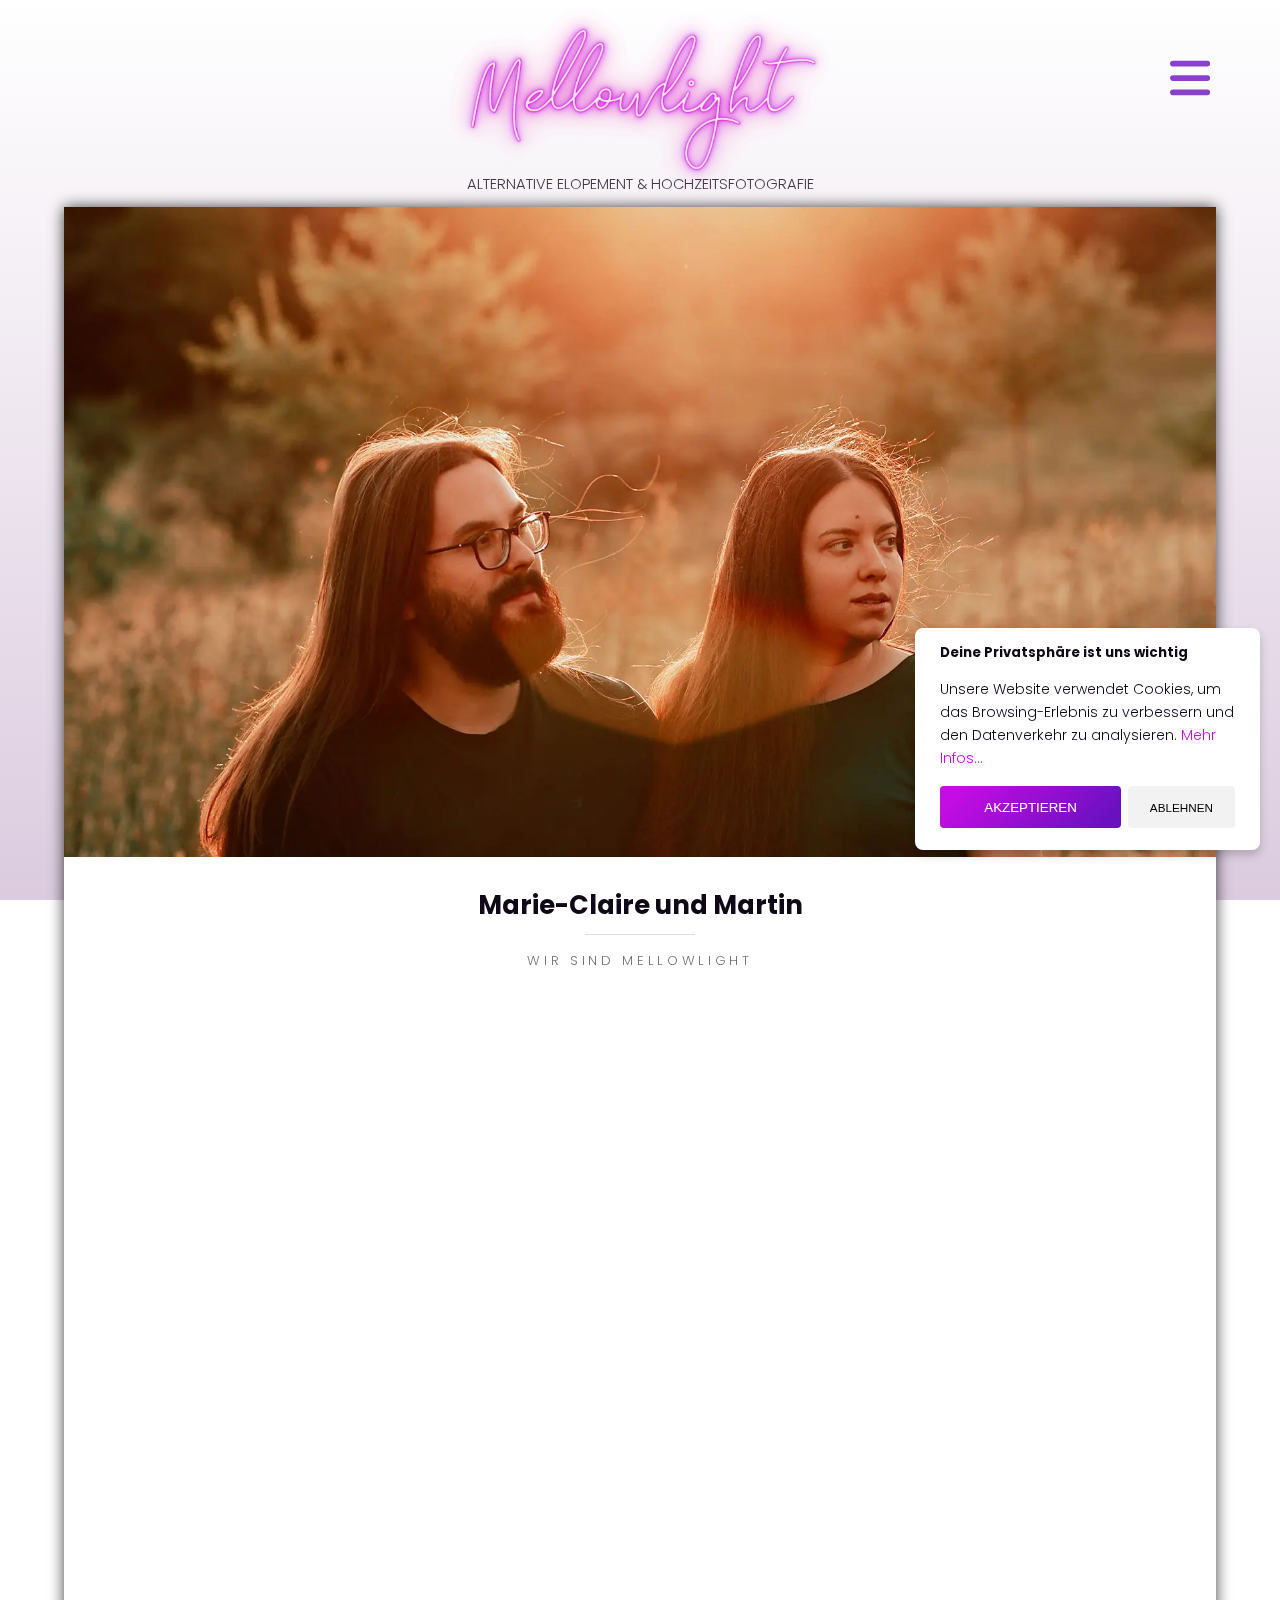
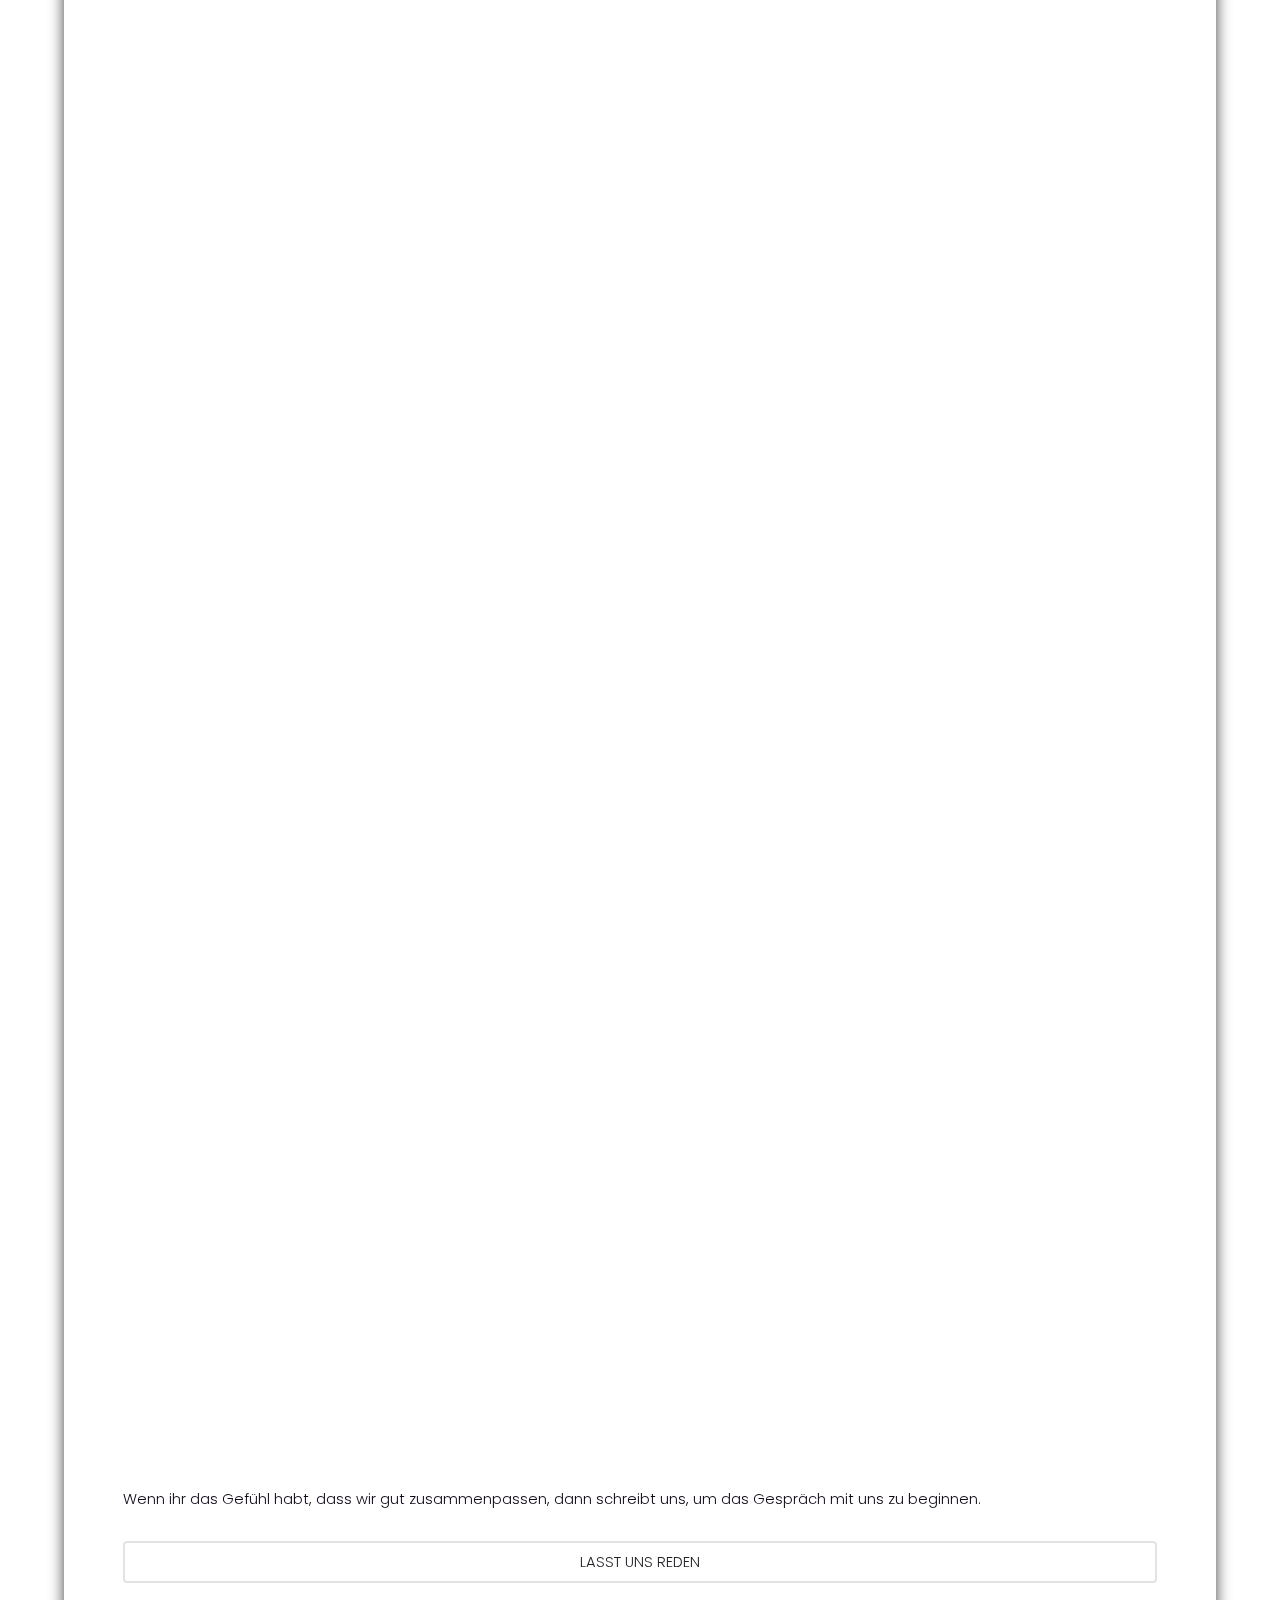
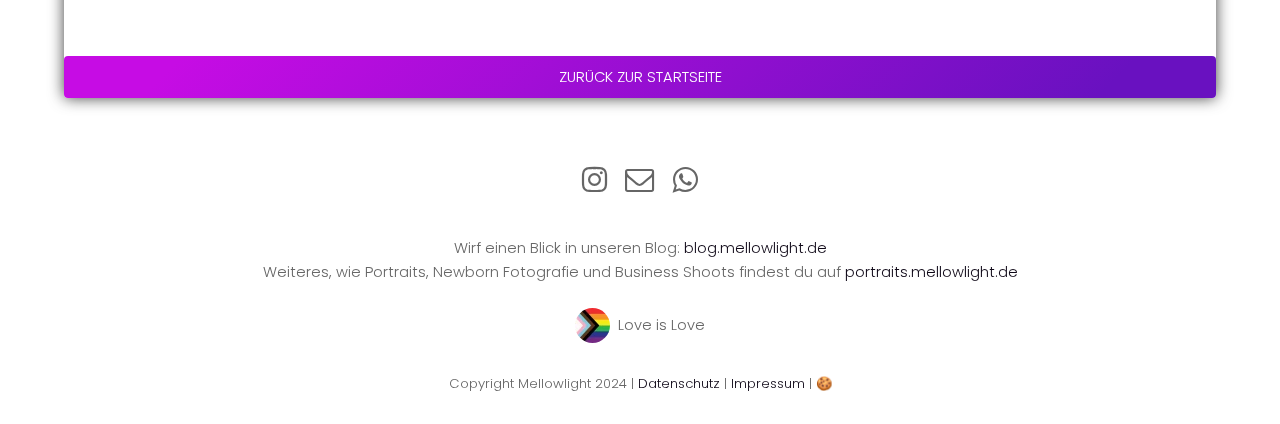
==== commit add2ee24: "rewrote texts and restructured html" ====
--- a/about.html
+++ b/about.html
@@ -3,9 +3,9 @@
 	<head>
 		<meta charset="utf-8" />
 		<meta name="viewport" content="width=device-width, initial-scale=1" />
-		<title>Das sind wir -Mellowlight Hochzeitsfotografie</title>
+		<title>Alles über eure Hochzeitsfotografen - Hochzeitsfotografie x Mellowlight</title>
 		<link rel="icon" type="image/x-icon" href="/images/favicon.ico">
-		<meta name="description" content="Wir sind Marie-Claire und Martin, reiselustige Naturliebhaber, Musikenthusiasten, Vegetarier, Cappuccino-Liebhaber und vor allem Hochzeitsfotografen aus Berlin. Mehr über uns...">
+		<meta name="description" content="Wir sind Marie-Claire und Martin, reiselustige Naturliebhaber, Musikfans, Vegetarier, Cappuccino-Liebhaber und vor allem Hochzeitsfotografen aus Berlin">
 		<meta name="keywords" content="Marie-Claire und Martin, Mellowlight, Hochzeitsfotografen, Berlin, Unterfranken, Paar-Fotografie, Naturliebhaber, Reiselust, Musikenthusiasten, Vegetarier, Cappuccino-Liebhaber, Leidenschaftliche Fotografen, Kreatives Team">
 		<meta name="author" content="Mellowlight - Marie-Claire & Martin">
 		<link rel="canonical" href="https://mellowlight.de/about" />
@@ -32,7 +32,6 @@
 			fbq('consent', 'revoke');
 			fbq('init', '209840151984177');
 			fbq('track', 'PageView');
-			fbq('track', 'Contact');
 		</script>
 		<noscript><img height="1" width="1" style="display:none"
 					   src="https://www.facebook.com/tr?id=209840151984177&ev=PageView&noscript=1"
@@ -44,42 +43,22 @@
 		<!-- Header -->
 		<header id="header">
 			<nav role="navigation" class="top-right open hidden">
-				<a href="index.html" class="disc l1"><div>Home</div></a>
-				<a href="gallery.html" class="disc l2"><div>Gallerie</div></a>
-				<a href="https://blog.mellowlight.de" class="disc l3"><div>Blog</div></a>
-				<a href="about.html" class="disc l4"><div>Über uns</div></a>
+				<a href="https://mellowlight.de" class="disc l1"><div>Home</div></a>
+				<a href="https://blog.mellowlight.de" class="disc l2"><div>Blog</div></a>
+				<a href="about.html" class="disc l3"><div>About</div></a>
+				<a href="gallery.html" class="disc l4"><div>Galerie</div></a>
 				<a href="services.html" class="disc l5"><div>Angebote</div></a>
 				<a href="index.html#fragen" class="disc l6"><div>FAQ</div></a>
 				<a href="index.html#kontakt" class="disc l7"><div>Kontakt</div></a>
-				<a class="disc l8 toggle">
+				<a class="disc l8 toggle" id="navbar">
 					<svg xmlns="http://www.w3.org/2000/svg" height="2em" viewBox="0 0 448 512"><!--! Font Awesome Free 6.4.2 by @fontawesome - https://fontawesome.com License - https://fontawesome.com/license (Commercial License) Copyright 2023 Fonticons, Inc. --><style>svg{fill:#0f0817}</style><path d="M0 96C0 78.3 14.3 64 32 64H416c17.7 0 32 14.3 32 32s-14.3 32-32 32H32C14.3 128 0 113.7 0 96zM0 256c0-17.7 14.3-32 32-32H416c17.7 0 32 14.3 32 32s-14.3 32-32 32H32c-17.7 0-32-14.3-32-32zM448 416c0 17.7-14.3 32-32 32H32c-17.7 0-32-14.3-32-32s14.3-32 32-32H416c17.7 0 32 14.3 32 32z"/></svg>
 				</a>
 			</nav>
 			<div class="logo"><a href="https://mellowlight.de">
 				<img class="logo" src="images/Mellowlight-Neon-Logo.png" alt="Mellowlight Wedding Photography"/>
-				<span>Laid back Hochzeits- und Paarfotografie</span></a></div>
-
+				<span>Alternative Elopement &amp; Hochzeitsfotografie</span></a></div>
 		</header>
 
-		<!-- Cookie Banner -->
-		<div class="cookiewrapper">
-			<header>
-				<i class="bx bx-cookie"></i>
-				<h5>Deine Privatsphäre ist uns wichtig</h5>
-			</header>
-
-			<div class="data">
-				<p>Unsere Website verwendet Cookies, um das Browsing-Erlebnis zu verbessern und den Datenverkehr zu analysieren. <a href="datenschutz.html">Mehr Infos...</a></p>
-			</div>
-
-			<div class="cookiebuttons">
-				<button class="cookiebutton special" id="acceptBtn">Akzeptieren</button>
-				<button class="cookiebutton secondary small" id="declineBtn">Ablehnen</button>
-			</div>
-		</div>
-
-		<!--BACK TO TOP-->
-		<a id="back-to-top" class=""></a>
 		<!-- Main -->
 		<section id="main">
 			<div class="inner">
@@ -88,7 +67,7 @@
 						<img class="mySlides" src="images/mellowlight-team-at-sunset.webp" alt="Marie-Claire und Martin bei Sonnenuntergang">
 					</div>
 					<header>
-						<h2>Marie-Claire und Martin</h2>
+						<h1>Marie-Claire und Martin</h1>
 						<p>Wir sind Mellowlight</p>
 					</header>
 				</section>
@@ -170,6 +149,25 @@
 				</section>
 			</div>
 		</section>
+		<!-- Cookie Banner -->
+		<div class="cookiewrapper">
+			<header>
+				<i class="bx bx-cookie"></i>
+				<h5>Deine Privatsphäre ist uns wichtig</h5>
+			</header>
+
+			<div class="data">
+				<p>Unsere Website verwendet Cookies, um das Browsing-Erlebnis zu verbessern und den Datenverkehr zu analysieren. <a href="datenschutz.html">Mehr Infos...</a></p>
+			</div>
+
+			<div class="cookiebuttons">
+				<button class="cookiebutton special" id="acceptBtn">Akzeptieren</button>
+				<button class="cookiebutton secondary small" id="declineBtn">Ablehnen</button>
+			</div>
+		</div>
+
+		<!--BACK TO TOP-->
+		<a id="back-to-top" class=""></a>
 
 		<!-- Footer -->
 		<footer id="footer">
--- a/assets/css/main.min.css
+++ b/assets/css/main.min.css
@@ -1 +1 @@
-@import url(font-awesome.min.css);@import url(poppins.min.css);@import url(Signatura-Monoline.min.css);*,.row,:after,:before{-moz-box-sizing:border-box;-webkit-box-sizing:border-box}#after-image,.image img,article,aside,details,figcaption,figure,footer,header,hgroup,menu,nav,pre code,section{display:block}.box header h2,.select-wrapper,sub,sup{position:relative}.icon:before,.select-wrapper:before,input[type=checkbox]+label:before,input[type=radio]+label:before{-moz-osx-font-smoothing:grayscale;-webkit-font-smoothing:antialiased;text-transform:none!important}.wrapper.style2 header h2,b,h1,h2,h3,h4,h5,h6,header p,input,select,strong,textarea{color:#0f0817}.table-wrapper,pre{-webkit-overflow-scrolling:touch}.align-left,table th{text-align:left}.box header p,.wrapper>header p,p.special{text-transform:uppercase;letter-spacing:.25rem}body:after,nav{position:fixed}#back-to-top::after,.icon:before,.select-wrapper:before{font-family:FontAwesome;font-weight:400}.sl-wrapper .sl-close,.sl-wrapper .sl-navigation button{filter:brightness(0) saturate(100%) invert(96%) sepia(3%) saturate(1942%) hue-rotate(197deg) brightness(101%) contrast(92%)}.copyright a:hover,.data p a:hover,.footerlinks a:hover,a{text-decoration:underline}.footerlinks img,ul.actions li{vertical-align:middle}.image.fit img.mySlides,img#parallax{object-fit:cover;object-position:center}a,abbr,acronym,address,applet,article,aside,audio,b,big,blockquote,body,canvas,caption,center,cite,code,dd,del,details,dfn,div,dl,dt,em,embed,fieldset,figcaption,figure,footer,form,h1,h2,h3,h4,h5,h6,header,hgroup,html,i,iframe,img,ins,kbd,label,legend,li,mark,menu,nav,object,ol,output,p,pre,q,ruby,s,samp,section,small,span,strike,strong,sub,summary,sup,table,tbody,td,tfoot,th,thead,time,tr,tt,u,ul,var,video{margin:0;padding:0;border:0;font-size:100%;font:inherit;vertical-align:baseline}blockquote,em,i{font-style:italic}img{pointer-events:none}blockquote,q{quotes:none}blockquote:after,blockquote:before,q:after,q:before{content:'';content:none}table{border-collapse:collapse;border-spacing:0;margin:0 0 2rem;width:100%}body{-webkit-text-size-adjust:none;-ms-overflow-style:scrollbar;background:#fff}html{scroll-behavior:smooth;font-size:13pt}*,:after,:before{box-sizing:border-box}.container{margin-left:auto;margin-right:auto;width:80rem}.container.\31 25\25{width:100%;max-width:100rem;min-width:80rem}.container.\37 5\25{width:60rem}.container.\35 0\25{width:40rem}.container.\32 5\25{width:20rem}@media screen and (max-width:1680px){.container.\31 25\25{width:100%;max-width:100rem;min-width:80rem}.container.\37 5\25{width:60rem}.container.\35 0\25{width:40rem}.container.\32 5\25{width:20rem}.container{width:80rem}.row>*{padding:0 0 0 2rem}.row{margin:0 0 -1px -2rem}.row.uniform>*{padding:2rem 0 0 2rem}.row.uniform{margin:-2rem 0 -1px -2rem}.row.\32 00\25>*{padding:0 0 0 4rem}.row.\32 00\25{margin:0 0 -1px -4rem}.row.uniform.\32 00\25>*{padding:4rem 0 0 4rem}.row.uniform.\32 00\25{margin:-4rem 0 -1px -4rem}.row.\31 50\25>*{padding:0 0 0 3rem}.row.\31 50\25{margin:0 0 -1px -3rem}.row.uniform.\31 50\25>*{padding:3rem 0 0 3rem}.row.uniform.\31 50\25{margin:-3rem 0 -1px -3rem}.row.\35 0\25>*{padding:0 0 0 1rem}.row.\35 0\25{margin:0 0 -1px -1rem}.row.uniform.\35 0\25>*{padding:1rem 0 0 1rem}.row.uniform.\35 0\25{margin:-1rem 0 -1px -1rem}.row.\32 5\25>*{padding:0 0 0 .5rem}.row.\32 5\25{margin:0 0 -1px -.5rem}.row.uniform.\32 5\25>*{padding:.5rem 0 0 .5rem}.row.uniform.\32 5\25{margin:-.5rem 0 -1px -.5rem}.\31 2u\24\28xlarge\29,.\31 2u\28xlarge\29{width:100%;clear:none;margin-left:0}.\31 1u\24\28xlarge\29,.\31 1u\28xlarge\29{width:91.6666666667%;clear:none;margin-left:0}.\31 0u\24\28xlarge\29,.\31 0u\28xlarge\29{width:83.3333333333%;clear:none;margin-left:0}.\39 u\24\28xlarge\29,.\39 u\28xlarge\29{width:75%;clear:none;margin-left:0}.\38 u\24\28xlarge\29,.\38 u\28xlarge\29{width:66.6666666667%;clear:none;margin-left:0}.\37 u\24\28xlarge\29,.\37 u\28xlarge\29{width:58.3333333333%;clear:none;margin-left:0}.\36 u\24\28xlarge\29,.\36 u\28xlarge\29{width:50%;clear:none;margin-left:0}.\35 u\24\28xlarge\29,.\35 u\28xlarge\29{width:41.6666666667%;clear:none;margin-left:0}.\34 u\24\28xlarge\29,.\34 u\28xlarge\29{width:33.3333333333%;clear:none;margin-left:0}.\33 u\24\28xlarge\29,.\33 u\28xlarge\29{width:25%;clear:none;margin-left:0}.\32 u\24\28xlarge\29,.\32 u\28xlarge\29{width:16.6666666667%;clear:none;margin-left:0}.\31 u\24\28xlarge\29,.\31 u\28xlarge\29{width:8.3333333333%;clear:none;margin-left:0}.\31 0u\24\28xlarge\29+*,.\31 1u\24\28xlarge\29+*,.\31 2u\24\28xlarge\29+*,.\31 u\24\28xlarge\29+*,.\32 u\24\28xlarge\29+*,.\33 u\24\28xlarge\29+*,.\34 u\24\28xlarge\29+*,.\35 u\24\28xlarge\29+*,.\36 u\24\28xlarge\29+*,.\37 u\24\28xlarge\29+*,.\38 u\24\28xlarge\29+*,.\39 u\24\28xlarge\29+*{clear:left}.\-11u\28xlarge\29{margin-left:91.66667%}.\-10u\28xlarge\29{margin-left:83.33333%}.\-9u\28xlarge\29{margin-left:75%}.\-8u\28xlarge\29{margin-left:66.66667%}.\-7u\28xlarge\29{margin-left:58.33333%}.\-6u\28xlarge\29{margin-left:50%}.\-5u\28xlarge\29{margin-left:41.66667%}.\-4u\28xlarge\29{margin-left:33.33333%}.\-3u\28xlarge\29{margin-left:25%}.\-2u\28xlarge\29{margin-left:16.66667%}.\-1u\28xlarge\29{margin-left:8.33333%}}@media screen and (max-width:1280px){.container.\31 25\25{width:100%;max-width:81.25rem;min-width:65rem}.container.\37 5\25{width:48.75rem}.container.\35 0\25{width:32.5rem}.container.\32 5\25{width:16.25rem}.container{width:65rem}}@media screen and (max-width:980px){.container.\31 25\25{width:100%;max-width:112.5%;min-width:90%}.container.\37 5\25{width:67.5%}.container.\35 0\25{width:45%}.container.\32 5\25{width:22.5%}.container{width:90%}}.row{border-bottom:1px solid transparent;box-sizing:border-box;margin:0 0 -1px -2rem}.\31 0u,.\31 0u\24,.\31 1u,.\31 1u\24,.\31 2u,.\31 2u\24,.\31 u,.\31 u\24,.\32 u,.\32 u\24,.\33 u,.\33 u\24,.\34 u,.\34 u\24,.\35 u,.\35 u\24,.\36 u,.\36 u\24,.\37 u,.\37 u\24,.\38 u,.\38 u\24,.\39 u,.\39 u\24{clear:none;margin-left:0}.row>*{float:left;-moz-box-sizing:border-box;-webkit-box-sizing:border-box;box-sizing:border-box;padding:0 0 0 2rem}.row:after,.row:before{content:'';display:block;clear:both;height:0}.cookiewrapper .data,.row.uniform>*>:first-child{margin-top:0}.box>:last-child,.box>:last-child>:last-child,.box>:last-child>:last-child>:last-child,.row.uniform>*>:last-child,ul.actions.fit li>*,ul.actions.vertical li>*{margin-bottom:0}.row.\30 \25>*,.row.uniform.\30 \25>*{padding:0}.row.\30 \25,.row.uniform.\30 \25{margin:0 0 -1px}.row.uniform>*{padding:2rem 0 0 2rem}.row.uniform{margin:-2rem 0 -1px -2rem}.row.\32 00\25>*{padding:0 0 0 4rem}.row.\32 00\25{margin:0 0 -1px -4rem}.row.uniform.\32 00\25>*{padding:4rem 0 0 4rem}.row.uniform.\32 00\25{margin:-4rem 0 -1px -4rem}.row.\31 50\25>*{padding:0 0 0 3rem}.row.\31 50\25{margin:0 0 -1px -3rem}.row.uniform.\31 50\25>*{padding:3rem 0 0 3rem}.row.uniform.\31 50\25{margin:-3rem 0 -1px -3rem}.row.\35 0\25>*{padding:0 0 0 1rem}.row.\35 0\25{margin:0 0 -1px -1rem}.row.uniform.\35 0\25>*{padding:1rem 0 0 1rem}.row.uniform.\35 0\25{margin:-1rem 0 -1px -1rem}.row.\32 5\25>*,ul.actions.fit.small li{padding:0 0 0 .5rem}.row.\32 5\25{margin:0 0 -1px -.5rem}.row.uniform.\32 5\25>*{padding:.5rem 0 0 .5rem}.row.uniform.\32 5\25{margin:-.5rem 0 -1px -.5rem}.\31 2u,.\31 2u\24{width:100%}.\31 1u,.\31 1u\24{width:91.6666666667%}.\31 0u,.\31 0u\24{width:83.3333333333%}.\39 u,.\39 u\24{width:75%}.\38 u,.\38 u\24{width:66.6666666667%}.\37 u,.\37 u\24{width:58.3333333333%}.\36 u,.\36 u\24{width:50%}.\35 u,.\35 u\24{width:41.6666666667%}.\34 u,.\34 u\24{width:33.3333333333%}.\33 u,.\33 u\24{width:25%}.\32 u,.\32 u\24{width:16.6666666667%}.\31 u,.\31 u\24{width:8.3333333333%}.\31 0u\24+*,.\31 1u\24+*,.\31 2u\24+*,.\31 u\24+*,.\32 u\24+*,.\33 u\24+*,.\34 u\24+*,.\35 u\24+*,.\36 u\24+*,.\37 u\24+*,.\38 u\24+*,.\39 u\24+*{clear:left}.\-11u{margin-left:91.66667%}.\-10u{margin-left:83.33333%}.\-9u{margin-left:75%}.\-8u{margin-left:66.66667%}.\-7u{margin-left:58.33333%}.\-6u{margin-left:50%}.\-5u{margin-left:41.66667%}.\-4u{margin-left:33.33333%}.\-3u{margin-left:25%}.\-2u{margin-left:16.66667%}.\-1u{margin-left:8.33333%}@media screen and (max-width:1280px){.row>*{padding:0 0 0 1.5rem}.row{margin:0 0 -1px -1.5rem}.row.uniform>*{padding:1.5rem 0 0 1.5rem}.row.uniform{margin:-1.5rem 0 -1px -1.5rem}.row.\32 00\25>*{padding:0 0 0 3rem}.row.\32 00\25{margin:0 0 -1px -3rem}.row.uniform.\32 00\25>*{padding:3rem 0 0 3rem}.row.uniform.\32 00\25{margin:-3rem 0 -1px -3rem}.row.\31 50\25>*{padding:0 0 0 2.25rem}.row.\31 50\25{margin:0 0 -1px -2.25rem}.row.uniform.\31 50\25>*{padding:2.25rem 0 0 2.25rem}.row.uniform.\31 50\25{margin:-2.25rem 0 -1px -2.25rem}.row.\35 0\25>*{padding:0 0 0 .75rem}.row.\35 0\25{margin:0 0 -1px -.75rem}.row.uniform.\35 0\25>*{padding:.75rem 0 0 .75rem}.row.uniform.\35 0\25{margin:-.75rem 0 -1px -.75rem}.row.\32 5\25>*{padding:0 0 0 .375rem}.row.\32 5\25{margin:0 0 -1px -.375rem}.row.uniform.\32 5\25>*{padding:.375rem 0 0 .375rem}.row.uniform.\32 5\25{margin:-.375rem 0 -1px -.375rem}.\31 2u\24\28large\29,.\31 2u\28large\29{width:100%;clear:none;margin-left:0}.\31 1u\24\28large\29,.\31 1u\28large\29{width:91.6666666667%;clear:none;margin-left:0}.\31 0u\24\28large\29,.\31 0u\28large\29{width:83.3333333333%;clear:none;margin-left:0}.\39 u\24\28large\29,.\39 u\28large\29{width:75%;clear:none;margin-left:0}.\38 u\24\28large\29,.\38 u\28large\29{width:66.6666666667%;clear:none;margin-left:0}.\37 u\24\28large\29,.\37 u\28large\29{width:58.3333333333%;clear:none;margin-left:0}.\36 u\24\28large\29,.\36 u\28large\29{width:50%;clear:none;margin-left:0}.\35 u\24\28large\29,.\35 u\28large\29{width:41.6666666667%;clear:none;margin-left:0}.\34 u\24\28large\29,.\34 u\28large\29{width:33.3333333333%;clear:none;margin-left:0}.\33 u\24\28large\29,.\33 u\28large\29{width:25%;clear:none;margin-left:0}.\32 u\24\28large\29,.\32 u\28large\29{width:16.6666666667%;clear:none;margin-left:0}.\31 u\24\28large\29,.\31 u\28large\29{width:8.3333333333%;clear:none;margin-left:0}.\31 0u\24\28large\29+*,.\31 1u\24\28large\29+*,.\31 2u\24\28large\29+*,.\31 u\24\28large\29+*,.\32 u\24\28large\29+*,.\33 u\24\28large\29+*,.\34 u\24\28large\29+*,.\35 u\24\28large\29+*,.\36 u\24\28large\29+*,.\37 u\24\28large\29+*,.\38 u\24\28large\29+*,.\39 u\24\28large\29+*{clear:left}.\-11u\28large\29{margin-left:91.66667%}.\-10u\28large\29{margin-left:83.33333%}.\-9u\28large\29{margin-left:75%}.\-8u\28large\29{margin-left:66.66667%}.\-7u\28large\29{margin-left:58.33333%}.\-6u\28large\29{margin-left:50%}.\-5u\28large\29{margin-left:41.66667%}.\-4u\28large\29{margin-left:33.33333%}.\-3u\28large\29{margin-left:25%}.\-2u\28large\29{margin-left:16.66667%}.\-1u\28large\29{margin-left:8.33333%}html{font-size:11pt}}@media screen and (max-width:980px){.row>*{padding:0 0 0 1.5rem}.row{margin:0 0 -1px -1.5rem}.row.uniform>*{padding:1.5rem 0 0 1.5rem}.row.uniform{margin:-1.5rem 0 -1px -1.5rem}.row.\32 00\25>*{padding:0 0 0 3rem}.row.\32 00\25{margin:0 0 -1px -3rem}.row.uniform.\32 00\25>*{padding:3rem 0 0 3rem}.row.uniform.\32 00\25{margin:-3rem 0 -1px -3rem}.row.\31 50\25>*{padding:0 0 0 2.25rem}.row.\31 50\25{margin:0 0 -1px -2.25rem}.row.uniform.\31 50\25>*{padding:2.25rem 0 0 2.25rem}.row.uniform.\31 50\25{margin:-2.25rem 0 -1px -2.25rem}.row.\35 0\25>*{padding:0 0 0 .75rem}.row.\35 0\25{margin:0 0 -1px -.75rem}.row.uniform.\35 0\25>*{padding:.75rem 0 0 .75rem}.row.uniform.\35 0\25{margin:-.75rem 0 -1px -.75rem}.row.\32 5\25>*{padding:0 0 0 .375rem}.row.\32 5\25{margin:0 0 -1px -.375rem}.row.uniform.\32 5\25>*{padding:.375rem 0 0 .375rem}.row.uniform.\32 5\25{margin:-.375rem 0 -1px -.375rem}.\31 2u\24\28medium\29,.\31 2u\28medium\29{width:100%;clear:none;margin-left:0}.\31 1u\24\28medium\29,.\31 1u\28medium\29{width:91.6666666667%;clear:none;margin-left:0}.\31 0u\24\28medium\29,.\31 0u\28medium\29{width:83.3333333333%;clear:none;margin-left:0}.\39 u\24\28medium\29,.\39 u\28medium\29{width:75%;clear:none;margin-left:0}.\38 u\24\28medium\29,.\38 u\28medium\29{width:66.6666666667%;clear:none;margin-left:0}.\37 u\24\28medium\29,.\37 u\28medium\29{width:58.3333333333%;clear:none;margin-left:0}.\36 u\24\28medium\29,.\36 u\28medium\29{width:50%;clear:none;margin-left:0}.\35 u\24\28medium\29,.\35 u\28medium\29{width:41.6666666667%;clear:none;margin-left:0}.\34 u\24\28medium\29,.\34 u\28medium\29{width:33.3333333333%;clear:none;margin-left:0}.\33 u\24\28medium\29,.\33 u\28medium\29{width:25%;clear:none;margin-left:0}.\32 u\24\28medium\29,.\32 u\28medium\29{width:16.6666666667%;clear:none;margin-left:0}.\31 u\24\28medium\29,.\31 u\28medium\29{width:8.3333333333%;clear:none;margin-left:0}.\31 0u\24\28medium\29+*,.\31 1u\24\28medium\29+*,.\31 2u\24\28medium\29+*,.\31 u\24\28medium\29+*,.\32 u\24\28medium\29+*,.\33 u\24\28medium\29+*,.\34 u\24\28medium\29+*,.\35 u\24\28medium\29+*,.\36 u\24\28medium\29+*,.\37 u\24\28medium\29+*,.\38 u\24\28medium\29+*,.\39 u\24\28medium\29+*{clear:left}.\-11u\28medium\29{margin-left:91.66667%}.\-10u\28medium\29{margin-left:83.33333%}.\-9u\28medium\29{margin-left:75%}.\-8u\28medium\29{margin-left:66.66667%}.\-7u\28medium\29{margin-left:58.33333%}.\-6u\28medium\29{margin-left:50%}.\-5u\28medium\29{margin-left:41.66667%}.\-4u\28medium\29{margin-left:33.33333%}.\-3u\28medium\29{margin-left:25%}.\-2u\28medium\29{margin-left:16.66667%}.\-1u\28medium\29{margin-left:8.33333%}}.box header,blockquote,dl,form,p,pre{margin:0 0 2rem}@-ms-viewport{width:device-width}body.is-loading *,body.is-loading :after,body.is-loading :before{-moz-animation:none!important;-webkit-animation:none!important;-ms-animation:none!important;animation:none!important;-moz-transition:none!important;-webkit-transition:none!important;-ms-transition:none!important;transition:none!important}@media screen and (max-width:1680px){html{font-size:11pt}.banner__content{width:80rem}}body,input,select,textarea{font-family:Poppins,sans-serif;font-weight:300;font-size:1rem;line-height:1.65;color:#0f0817}code,pre{font-family:"Courier New",monospace}a{color:#c60ce4}a:hover{text-decoration:none}b,strong{font-weight:600}.box .image.fit,.spotlight .image,.spotlight p:last-child,p:last-child{margin:0}.box header h2:after,.wrapper>header h2:after,p.special:after{margin:auto;height:1px;background-color:rgba(0,0,0,.125);content:'';position:absolute;left:0;right:0;bottom:0}p.special{font-size:.75rem;font-weight:300;margin:0 0 .5rem;padding:0 0 1rem}p.special:after{width:50%}h1,h2,h3,h4,h5,h6{font-weight:700;line-height:1.5;margin:0 0 1rem}h1 a,h2 a,h3 a,h4 a,h5 a,h6 a{color:inherit;text-decoration:none}h2{font-size:1.75rem}.button.big,button.big,h3,input[type=button].big,input[type=reset].big,input[type=submit].big{font-size:1.35rem}h4{font-size:1.1rem}h5{font-size:.9rem}h6{font-size:.7rem}.button.small,button.small,input[type=button].small,input[type=reset].small,input[type=submit].small,sub,sup{font-size:.8rem}sub{top:.5rem}sup{top:-.5rem}code,label,pre{font-size:.9rem}blockquote{border-left:4px solid rgba(198,12,228,.5);color:#6911c0;padding:.5rem 0 .5rem 2rem}code{border-radius:4px;border:1px solid;margin:0 .25rem;padding:.25rem .65rem}pre code{line-height:1.75;padding:1rem 1.5rem;overflow-x:auto}hr{border:0;border-bottom:1px solid rgba(144,144,144,.25);margin:2rem 0}.box .image.fit,.box .image.fit img{border-radius:0}.box,code{border-color:rgba(144,144,144,.25)}hr.major{margin:3rem 0}.align-center,article.special,section.special{text-align:center}.align-right{text-align:right}code{background:rgba(144,144,144,.075)}.box{margin-bottom:2rem;background:rgba(255,255,255,.95);border-radius:4px}.box header h2{margin-bottom:1rem;padding-bottom:1rem;font-weight:700}.box header h2:after,.wrapper>header h2:after{width:10%}.box header p{font-size:.75rem;font-weight:300;margin:1rem 0;padding:0}.box .content{padding:3rem}.box.alt{border:0;border-radius:0;padding:0}.button,button,input[type=button],input[type=reset],input[type=submit]{-moz-appearance:none;-webkit-appearance:none;-ms-appearance:none;appearance:none;-moz-transition:background-color .2s ease-in-out,color .2s ease-in-out;-webkit-transition:background-color .2s ease-in-out,color .2s ease-in-out;-ms-transition:background-color .2s ease-in-out,color .2s ease-in-out;transition:background-color .2s ease-in-out,color .2s ease-in-out;border-radius:4px;border:0;cursor:pointer;display:inline-block;font-weight:300;height:2.85rem;line-height:2.95rem;padding:0 1.5rem;text-align:center;text-decoration:none;text-transform:uppercase;white-space:nowrap;background-color:#f2f2f2;color:#000!important}#header,ul.actions,ul.icons{cursor:default}body,ul.actions.vertical li:first-child,ul.actions.vertical.small li:first-child{padding-top:0}.button:hover,.section-services .single-service:hover a:after,.section-services .single-service:hover span.icon,body,button:hover,input[type=button]:hover,input[type=reset]:hover,input[type=submit]:hover{background-color:#fff}label,table th{color:#1e1f23;font-weight:700}.button.icon,button.icon,input[type=button].icon,input[type=reset].icon,input[type=submit].icon{padding-left:1.35rem}.button.icon:before,button.icon:before,input[type=button].icon:before,input[type=reset].icon:before,input[type=submit].icon:before{margin-right:.5rem}#header>.logo,dl dt,label{margin:0 0 1rem}.button.fit,button.fit,input[type=button].fit,input[type=reset].fit,input[type=submit].fit{display:block;margin:0 0 1rem;width:100%}.button.disabled,.button:disabled,button.disabled,button:disabled,input[type=button].disabled,input[type=button]:disabled,input[type=reset].disabled,input[type=reset]:disabled,input[type=submit].disabled,input[type=submit]:disabled{-moz-pointer-events:none;-webkit-pointer-events:none;-ms-pointer-events:none;pointer-events:none;opacity:.25}.button:active,button:active,input[type=button]:active,input[type=reset]:active,input[type=submit]:active{background-color:#e5e5e5}.button.alt,button.alt,input[type=button].alt,input[type=reset].alt,input[type=submit].alt{background-color:transparent;box-shadow:inset 0 0 0 2px rgba(144,144,144,.25);color:#1e1f23!important}.button.alt:hover,button.alt:hover,input[type=button].alt:hover,input[type=reset].alt:hover,input[type=submit].alt:hover,table tbody tr:nth-child(odd){background-color:rgba(144,144,144,.075)}.button.alt:active,button.alt:active,input[type=button].alt:active,input[type=reset].alt:active,input[type=submit].alt:active{background-color:rgba(144,144,144,.2)}.button.alt.icon:before,button.alt.icon:before,input[type=button].alt.icon:before,input[type=reset].alt.icon:before,input[type=submit].alt.icon:before{color:#bbb}.button.special,button.special,input[type=button].special,input[type=reset].special,input[type=submit].special{background-image:linear-gradient(135deg,#c60ce4 10%,#6911c0 90%);color:#fff!important}#back-to-top:hover,.button.special:hover,button.special:hover,input[type=button].special:hover,input[type=reset].special:hover,input[type=submit].special:hover{background-image:linear-gradient(225deg,#c60ce4 10%,#6911c0 90%)}#back-to-top,.wrapper.style2 header{background-image:linear-gradient(135deg,#c60ce4 10%,#6911c0 90%)}.button.special:active,button.special:active,input[type=button].special:active,input[type=reset].special:active,input[type=submit].special:active{background-color:#4b924b}label{display:block}input[type=date],input[type=email],input[type=password],input[type=text],select,textarea{-moz-appearance:none;-webkit-appearance:none;-ms-appearance:none;appearance:none;border-radius:4px;border:1px solid rgba(15,8,23,.25);color:inherit;display:block;outline:0;padding:0 1rem;text-decoration:none;width:100%;background:rgba(255,255,255,.5)}ul.actions,ul.alt,ul.icons{padding-left:0;list-style:none}input[type=date]:invalid,input[type=email]:invalid,input[type=password]:invalid,input[type=text]:invalid,select:invalid,textarea:invalid{box-shadow:none}.select-wrapper{text-decoration:none;display:block}.select-wrapper:before{font-style:normal;content:'\f078';display:block;height:2.75rem;line-height:2.75rem;pointer-events:none;position:absolute;right:0;text-align:center;top:0;width:2.75rem;color:rgba(144,144,144,.25)}#header,.faq,.feed-element,.icon,.image,.testim .wrap,.wrapper>header h2,header p{position:relative}.select-wrapper select::-ms-expand{display:none}input[type=date],input[type=email],input[type=password],input[type=text],select{height:2.75rem}textarea{padding:.75rem 1rem}input[type=checkbox],input[type=radio]{-moz-appearance:none;-webkit-appearance:none;-ms-appearance:none;appearance:none;display:block;float:left;margin-right:-2rem;opacity:0;width:1rem;z-index:-1}input[type=checkbox]+label,input[type=radio]+label{text-decoration:none;cursor:pointer;display:inline-block;font-size:1rem;font-weight:300;padding-left:2.4rem;padding-right:.75rem;position:relative;color:rgba(0,0,0,.5)}input[type=checkbox]+label:before,input[type=radio]+label:before{font-family:FontAwesome;font-style:normal;font-weight:400;border:1px solid rgba(144,144,144,.25);content:'';display:inline-block;height:1.65rem;left:0;line-height:1.58125rem;position:absolute;text-align:center;top:0;width:1.65rem;background:rgba(144,144,144,.075)}#signatura,.testim .cont div h1{font-family:Signatura;font-style:normal}input[type=checkbox]:checked+label:before,input[type=radio]:checked+label:before{content:'\f00c';background-color:#c60ce4;border-color:#6911c0;color:#fff}input[type=checkbox]+label:before{border-radius:4px}input[type=radio]+label:before{border-radius:100%}::-webkit-input-placeholder{opacity:1;color:#666!important}:-moz-placeholder{opacity:1;color:#666!important}::-moz-placeholder{opacity:1;color:#666!important}:-ms-input-placeholder{opacity:1;color:#666!important}.formerize-placeholder{opacity:1;color:#666!important}input[type=checkbox]:focus+label:before,input[type=email]:focus,input[type=password]:focus,input[type=radio]:focus+label:before,input[type=text]:focus,select:focus,textarea:focus{border-color:#c60ce4;box-shadow:0 0 0 1px #6911c0}input#date{color:#656565}.icon{text-decoration:none;border-bottom:none}.icon:before{font-style:normal}.icon>.label{display:none}.image{display:inline-block}.image.flush{margin:0!important}.image.left,.image.right{max-width:40%}.image.fit img,.image.left img,.image.main img,.image.right img,.spotlight .image img{width:100%}.image.left{float:left;margin:0 1rem 1rem 0;top:.25rem}.image.right{float:right;margin:0 0 1rem 1rem;top:.25rem}.image.fit,ol,ul{margin:0 0 2rem}.image.fit{display:block;width:100%}.image.fit img.mySlides{max-height:650px}.image.main{display:block;margin:0 0 3rem;width:100%}.spotlight,.spotlight.alt{display:-moz-flex;display:-webkit-flex;display:-ms-flex}ol{list-style:decimal;padding-left:1.25rem}ol li{padding-left:.25rem}ul{list-style:disc;padding-left:1rem}ul li{padding-left:.5rem}ul.alt li{border-top:1px solid;padding:.5rem 0}ul.actions li,ul.icons li{display:inline-block;padding:0 1rem 0 0}ul.alt li:first-child{border-top:0;padding-top:0}#back-to-top:hover,#gallery .image.fit a:hover,.cookiesettings,.disc,.faq .question,.language a,.sl-wrapper button,.testim .arrow,.testim .arrow:before,.testim .dots .dot{cursor:pointer}ul.actions li:last-child,ul.icons li:last-child{padding-right:0}ul.icons li .icon:before{font-size:2rem}ul.actions.small li{padding:0 .5rem 0 0}ul.actions.vertical li{display:block;padding:1rem 0 0}ul.actions.vertical.small li{padding:.5rem 0 0}ul.actions.fit{display:table;margin-left:-1rem;padding:0;table-layout:fixed;width:calc(100% + 1rem)}ul.actions.fit li{display:table-cell;padding:0 0 0 1rem}ul.actions.fit.small{margin-left:-.5rem;width:calc(100% + .5rem)}dl dt{display:block;font-weight:700}dl dd{margin-left:2rem}table tfoot,ul.alt li{border-top-color:rgba(144,144,144,.25)}header p{margin:0 0 1.5rem;opacity:.6}header h2+p{font-size:1.25rem;margin-top:-1rem}header h3+p{font-size:1.1rem;margin-top:-.8rem}header h4+p,header h5+p,header h6+p{font-size:.9rem;margin-top:-.6rem}.spotlight{display:flex;-moz-flex-wrap:wrap;-webkit-flex-wrap:wrap;-ms-flex-wrap:wrap;flex-wrap:wrap;-moz-align-items:center;-webkit-align-items:center;-ms-align-items:center;align-items:center}.spotlight>*{-moz-flex-shrink:1;-webkit-flex-shrink:1;-ms-flex-shrink:1;flex-shrink:1;-moz-flex-grow:0;-webkit-flex-grow:0;-ms-flex-grow:0;flex-grow:0;width:50%}.spotlight .inner{padding-left:6rem;padding-right:6rem}.spotlight.section-services{margin:0 -1%}.spotlight.section-services>*{width:31.3%;margin:0 1%}.spotlight.alt{display:flex;-moz-flex-wrap:wrap;-webkit-flex-wrap:wrap;-ms-flex-wrap:wrap;flex-wrap:wrap;-moz-align-items:center;-webkit-align-items:center;-ms-align-items:center;align-items:center;text-align:right}.spotlight.alt>*{-moz-flex-shrink:1;-webkit-flex-shrink:1;-ms-flex-shrink:1;flex-shrink:1;-moz-flex-grow:0;-webkit-flex-grow:0;-ms-flex-grow:0;flex-grow:0}.spotlight.alt .image{-moz-order:2;-webkit-order:2;-ms-order:2;order:2}ul.custom{list-style:none}ul.custom>li:before{content:"✔";padding-right:10px}#back-to-top,#header,.disc,.testim .cont>div,.testim .dots,.wrapper>header{text-align:center}.table-wrapper{overflow-x:auto}table tbody tr{border:1px solid;border-left:0;border-right:0}table td{padding:.75rem}table th{font-size:.9rem;padding:0 .75rem .75rem}table thead{border-bottom:2px solid}table tfoot{border-top:2px solid}table.alt{border-collapse:separate}table.alt tbody tr td{border:1px solid;border-left-width:0;border-top-width:0}table.alt tbody tr td:first-child{border-left-width:1px}table.alt tbody tr:first-child td{border-top-width:1px}table.alt thead{border-bottom:0}table.alt tfoot{border-top:0}table tbody tr,table.alt tbody tr td{border-color:rgba(144,144,144,.25)}table thead{border-bottom-color:rgba(144,144,144,.25)}body.is-loading:after{visibility:hidden;opacity:0}body:after{-moz-pointer-events:none;-webkit-pointer-events:none;-ms-pointer-events:none;pointer-events:none;-moz-transition:opacity 1.5s ease-in-out,visibility 1.5s;-webkit-transition:opacity 1.5s ease-in-out,visibility 1.5s;-ms-transition:opacity 1.5s ease-in-out,visibility 1.5s;transition:opacity 1.5s ease-in-out,visibility 1.5s;content:'';background:linear-gradient(to bottom,#fff 0,#dccbdf 100%);display:block;top:0;left:0;height:100%;width:100%;z-index:-1;visibility:visible;opacity:1}.disc,nav{pointer-events:none}#header>.logo span,.wrapper.style2 header p{opacity:.8;color:#0f0817}#header{color:#a6a6a6;z-index:10001}#header>.logo{padding:0}#header>.logo a{font-size:4rem;font-weight:700;color:#fff;text-decoration:none;line-height:1rem}#header>.logo span{font-weight:300;font-size:1rem;text-transform:uppercase;display:block}#header>.logo img{height:200px;margin-bottom:-30px}#main>.inner{margin:0 auto 2rem;width:80rem;max-width:90%;background:rgba(255,255,255,.95);-webkit-box-shadow:0 0 15px 0 rgba(0,0,0,.75);-moz-box-shadow:0 0 15px 0 rgba(0,0,0,.75);box-shadow:0 0 15px 0 rgba(0,0,0,.75);border-radius:4px}.wrapper>header{background:#fff;padding:2rem;margin:0}.wrapper>header h2{padding-bottom:.75rem}.wrapper>header p{font-weight:300;font-size:.9rem;margin:0}.wrapper>header.special{padding:1rem 2rem 2rem}.wrapper.style1 .content{padding:6rem}.wrapper.style2{background:#fff;padding:6rem}.wrapper.style2 header{background-color:#eee8f5;background-blend-mode:overlay;border-radius:4px 4px 0 0}.wrapper.style2 header h2:after{background-color:rgba(0,0,0,.25)}@media screen and (max-width:1280px){.spotlight .inner,.wrapper.style1 .content,.wrapper.style2{padding:4rem}body{padding-top:0;background-attachment:scroll;background-size:auto;background-position:top}}.faq .answer,.faq .answer ol{padding-left:20px}.faq{margin-bottom:20px;padding-bottom:0;border-bottom:thin dotted;color:#0f0817}.faq .question{padding-right:50px}.faq .question.active{font-weight:400;color:#c60ce4}.faq .question::after{content:"\002B";display:inline-block;position:absolute;transform:translateY(0);right:0;font-size:22px;transition:transform .2s;color:#0f0817}.faq .question.active::after{transform:translateY(0) rotate(45deg);font-weight:400;color:#c60ce4}.faq .answer{max-height:0;transition:max-height .1s;overflow:hidden;padding-top:10px;padding-right:20px;color:#0f0817}.faq .answer img{width:200px;float:left;padding-right:20px;display:inline-block;margin-top:10px}.faq .answer ol li{margin-bottom:10px}.feed-container{display:flex;align-items:stretch;justify-content:space-between;width:inherit;margin:0;padding:0}.feed-element{box-shadow:10px 20px 15px silver;border-radius:10px;width:30%;padding:20px;height:100%;display:inline-block;flex:0 1 auto;list-style-type:none}.feed-element img{width:100%;height:100%}.testim{width:100%;height:55em}@media screen and (max-width:980px){html{font-size:12pt}.spotlight,.spotlight.alt{display:-moz-flex;display:-webkit-flex;display:-ms-flex;display:flex;-moz-flex-wrap:wrap;-webkit-flex-wrap:wrap;-ms-flex-wrap:wrap;flex-wrap:wrap;-moz-align-items:left;-webkit-align-items:left;-ms-align-items:left;align-items:left;text-align:left}.spotlight>*{-moz-flex-shrink:1;-webkit-flex-shrink:1;-ms-flex-shrink:1;flex-shrink:1;-moz-flex-grow:0;-webkit-flex-grow:0;-ms-flex-grow:0;flex-grow:0;width:100%}#main .image img,.spotlight.section-services>*{width:100%}.spotlight.alt>*{-moz-flex-shrink:1;-webkit-flex-shrink:1;-ms-flex-shrink:1;flex-shrink:1;-moz-flex-grow:0;-webkit-flex-grow:0;-ms-flex-grow:0;flex-grow:0}.spotlight.alt .image{-moz-order:0;-webkit-order:0;-ms-order:0;order:0}#main .image{width:100%;min-width:100%;float:none;margin:0 0 2rem}.wrapper>header.special{padding:rem 2rem}.feed-container{display:block;align-items:baseline;justify-content:space-between;width:100%;height:100%;margin:0;padding:0}.feed-element{position:relative;box-shadow:5px 10px 7px silver;border-radius:10px;width:100%;height:100%;margin-bottom:10px}.feed-element img{width:30%;height:100%;float:left;padding-right:1em}.feed-element h1,.feed-element p{float:right top}.feed-element a{float:center bottom}.testim{height:55em}}@media screen and (max-width:840px){.testim{height:60em}}@media screen and (max-width:736px){.container.\31 25\25{width:100%;max-width:112.5%;min-width:90%}.container.\37 5\25{width:67.5%}.container.\35 0\25{width:45%}.container.\32 5\25{width:22.5%}.container{width:90%!important}.row>*{padding:0 0 0 1.25rem}.row{margin:0 0 -1px -1.25rem}.row.uniform>*{padding:1.25rem 0 0 1.25rem}.row.uniform{margin:-1.25rem 0 -1px -1.25rem}.row.\32 00\25>*{padding:0 0 0 2.5rem}.row.\32 00\25{margin:0 0 -1px -2.5rem}.row.uniform.\32 00\25>*{padding:2.5rem 0 0 2.5rem}.row.uniform.\32 00\25{margin:-2.5rem 0 -1px -2.5rem}.row.\31 50\25>*{padding:0 0 0 1.875rem}.row.\31 50\25{margin:0 0 -1px -1.875rem}.row.uniform.\31 50\25>*{padding:1.875rem 0 0 1.875rem}.row.uniform.\31 50\25{margin:-1.875rem 0 -1px -1.875rem}.row.\35 0\25>*{padding:0 0 0 .625rem}.row.\35 0\25{margin:0 0 -1px -.625rem}.row.uniform.\35 0\25>*{padding:.625rem 0 0 .625rem}.row.uniform.\35 0\25{margin:-.625rem 0 -1px -.625rem}.row.\32 5\25>*{padding:0 0 0 .3125rem}.row.\32 5\25{margin:0 0 -1px -.3125rem}.row.uniform.\32 5\25>*{padding:.3125rem 0 0 .3125rem}.row.uniform.\32 5\25{margin:-.3125rem 0 -1px -.3125rem}.\31 2u\24\28small\29,.\31 2u\28small\29{width:100%;clear:none;margin-left:0}.\31 1u\24\28small\29,.\31 1u\28small\29{width:91.6666666667%;clear:none;margin-left:0}.\31 0u\24\28small\29,.\31 0u\28small\29{width:83.3333333333%;clear:none;margin-left:0}.\39 u\24\28small\29,.\39 u\28small\29{width:75%;clear:none;margin-left:0}.\38 u\24\28small\29,.\38 u\28small\29{width:66.6666666667%;clear:none;margin-left:0}.\37 u\24\28small\29,.\37 u\28small\29{width:58.3333333333%;clear:none;margin-left:0}.\36 u\24\28small\29,.\36 u\28small\29{width:50%;clear:none;margin-left:0}.\35 u\24\28small\29,.\35 u\28small\29{width:41.6666666667%;clear:none;margin-left:0}.\34 u\24\28small\29,.\34 u\28small\29{width:33.3333333333%;clear:none;margin-left:0}.\33 u\24\28small\29,.\33 u\28small\29{width:25%;clear:none;margin-left:0}.\32 u\24\28small\29,.\32 u\28small\29{width:16.6666666667%;clear:none;margin-left:0}.\31 u\24\28small\29,.\31 u\28small\29{width:8.3333333333%;clear:none;margin-left:0}.\31 0u\24\28small\29+*,.\31 1u\24\28small\29+*,.\31 2u\24\28small\29+*,.\31 u\24\28small\29+*,.\32 u\24\28small\29+*,.\33 u\24\28small\29+*,.\34 u\24\28small\29+*,.\35 u\24\28small\29+*,.\36 u\24\28small\29+*,.\37 u\24\28small\29+*,.\38 u\24\28small\29+*,.\39 u\24\28small\29+*{clear:left}.\-11u\28small\29{margin-left:91.66667%}.\-10u\28small\29{margin-left:83.33333%}.\-9u\28small\29{margin-left:75%}.\-8u\28small\29{margin-left:66.66667%}.\-7u\28small\29{margin-left:58.33333%}.\-6u\28small\29{margin-left:50%}.\-5u\28small\29{margin-left:41.66667%}.\-4u\28small\29{margin-left:33.33333%}.\-3u\28small\29{margin-left:25%}.\-2u\28small\29{margin-left:16.66667%}.\-1u\28small\29{margin-left:8.33333%}html{font-size:12pt}.box .content,.spotlight .inner,.wrapper.style1 .content,.wrapper.style2{padding:2rem}#header>.logo{margin:0 0 1rem}#header>.logo a{font-size:3rem}#header>.logo img{height:150px;margin-bottom:-20px}#main>.inner{width:100%;max-width:100%}.wrapper>header{padding:1.5rem}.wrapper>header h2{font-size:1.5rem}.wrapper>header h2:after{width:50%}.testim{height:55em}}@media screen and (max-width:600px){.testim{height:60em}}@media screen and (max-width:436px){.testim{height:65em}}.testim .wrap{width:100%;max-width:1020px;padding:40px 20px;margin:auto}.testim .arrow{display:block;position:absolute;color:#d9c6eb;font-size:2em;top:50%;-webkit-transform:translateY(-50%);-ms-transform:translateY(-50%);-moz-transform:translateY(-50%);-o-transform:translateY(-50%);transform:translateY(-50%);-webkit-transition:.3s ease-in-out;-ms-transition:.3s ease-in-out;-moz-transition:.3s ease-in-out;-o-transition:.3s ease-in-out;transition:.3s ease-in-out;padding:5px;z-index:22222222}#footer a:hover,.language #active,.testim .arrow:hover{color:#c60ce4}.testim .arrow.left{left:10px}.testim .arrow.right{right:10px}.testim .dots{position:absolute;width:100%;bottom:60px;left:0;display:block;z-index:3333;height:10px}.testim .dots .dot{list-style-type:none;display:inline-block;width:10px;height:10px;border-radius:50%;border:1px solid #d9c6eb;margin:0 10px;-webkit-transition:.5s ease-in-out;-ms-transition:.5s ease-in-out;-moz-transition:.5s ease-in-out;-o-transition:.5s ease-in-out;transition:.5s ease-in-out;position:relative}.testim .dots .dot.active,.testim .dots .dot:hover{background:#c60ce4;border-color:#d9c6eb}.testim .dots .dot.active{-webkit-animation:.5s ease-in-out forwards testim-scale;-moz-animation:.5s ease-in-out forwards testim-scale;-ms-animation:testim-scale .5s ease-in-out forwards;-o-animation:.5s ease-in-out forwards testim-scale;animation:.5s ease-in-out forwards testim-scale}.testim .cont{position:relative;overflow:hidden}.testim .cont>div{position:absolute;top:0;left:0;padding:0 0 70px;opacity:0}.testim .cont>div.inactive,.toggle svg:hover{opacity:1}.testim .cont>div.active{position:relative;opacity:1}.testim .cont div .img img{display:block;max-height:300px;max-width:100%;margin:auto;border-radius:50%}.testim .cont div h1{color:#c60ce4;margin:15px 0;font-weight:300;font-size:3em}.testim .cont div p{text-align:left;color:#0f0817;width:80%;margin:auto}.testim span#signatura{position:absolute;left:3%;top:380px;font-size:10em;opacity:50%}@media screen and (max-width:600px){.testim span#signatura{left:0}}.testim span#signatura.quote-close{position:absolute;left:auto;right:5%;top:auto;bottom:-60px}.testim .cont div.active .img img{-webkit-animation:.5s ease-in-out forwards testim-show;-moz-animation:.5s ease-in-out forwards testim-show;-ms-animation:testim-show .5s ease-in-out forwards;-o-animation:.5s ease-in-out forwards testim-show;animation:.5s ease-in-out forwards testim-show}.testim .cont div.active h1{-webkit-animation:.4s ease-in-out forwards testim-content-in;-moz-animation:.4s ease-in-out forwards testim-content-in;-ms-animation:testim-content-in .4s ease-in-out forwards;-o-animation:.4s ease-in-out forwards testim-content-in;animation:.4s ease-in-out forwards testim-content-in}.testim .cont div.active p{-webkit-animation:.5s ease-in-out forwards testim-content-in;-moz-animation:.5s ease-in-out forwards testim-content-in;-ms-animation:testim-content-in .5s ease-in-out forwards;-o-animation:.5s ease-in-out forwards testim-content-in;animation:.5s ease-in-out forwards testim-content-in}.testim .cont div.inactive .img img{-webkit-animation:.5s ease-in-out forwards testim-hide;-moz-animation:.5s ease-in-out forwards testim-hide;-ms-animation:testim-hide .5s ease-in-out forwards;-o-animation:.5s ease-in-out forwards testim-hide;animation:.5s ease-in-out forwards testim-hide}.testim .cont div.inactive h1{-webkit-animation:.4s ease-in-out forwards testim-content-out;-moz-animation:.4s ease-in-out forwards testim-content-out;-ms-animation:testim-content-out .4s ease-in-out forwards;-o-animation:.4s ease-in-out forwards testim-content-out;animation:.4s ease-in-out forwards testim-content-out}.testim .cont div.inactive p{-webkit-animation:.5s ease-in-out forwards testim-content-out;-moz-animation:.5s ease-in-out forwards testim-content-out;-ms-animation:testim-content-out .5s ease-in-out forwards;-o-animation:.5s ease-in-out forwards testim-content-out;animation:.5s ease-in-out forwards testim-content-out}@-webkit-keyframes testim-scale{0%{-webkit-box-shadow:0 0 0 0 #eee;box-shadow:0 0 0 0 #eee}35%{-webkit-box-shadow:0 0 10px 5px #eee;box-shadow:0 0 10px 5px #eee}70%{-webkit-box-shadow:0 0 10px 5px #ea830e;box-shadow:0 0 10px 5px #ea830e}100%{-webkit-box-shadow:0 0 0 0 #ea830e;box-shadow:0 0 0 0 #ea830e}}@-moz-keyframes testim-scale{0%{-moz-box-shadow:0 0 0 0 #eee;box-shadow:0 0 0 0 #eee}35%{-moz-box-shadow:0 0 10px 5px #eee;box-shadow:0 0 10px 5px #eee}70%{-moz-box-shadow:0 0 10px 5px #6911c0;box-shadow:0 0 10px 5px #6911c0}100%{-moz-box-shadow:0 0 0 0 #6911c0;box-shadow:0 0 0 0 #6911c0}}@-ms-keyframes testim-scale{0%{-ms-box-shadow:0 0 0 0 #eee;box-shadow:0 0 0 0 #eee}35%{-ms-box-shadow:0 0 10px 5px #eee;box-shadow:0 0 10px 5px #eee}70%{-ms-box-shadow:0 0 10px 5px #6911c0;box-shadow:0 0 10px 5px #6911c0}100%{-ms-box-shadow:0 0 0 0 #6911c0;box-shadow:0 0 0 0 #6911c0}}@-o-keyframes testim-scale{0%{-o-box-shadow:0 0 0 0 #eee;box-shadow:0 0 0 0 #eee}35%{-o-box-shadow:0 0 10px 5px #eee;box-shadow:0 0 10px 5px #eee}70%{-o-box-shadow:0 0 10px 5px #6911c0;box-shadow:0 0 10px 5px #6911c0}100%{-o-box-shadow:0 0 0 0 #6911c0;box-shadow:0 0 0 0 #6911c0}}@keyframes testim-scale{0%{box-shadow:0 0 0 0 #eee}35%{box-shadow:0 0 10px 5px #eee}70%{box-shadow:0 0 10px 5px #6911c0}100%{box-shadow:0 0 0 0 #6911c0}}@-webkit-keyframes testim-content-in{from{opacity:0;-webkit-transform:translateY(100%);transform:translateY(100%)}to{opacity:1;-webkit-transform:translateY(0);transform:translateY(0)}}@-moz-keyframes testim-content-in{from{opacity:0;-moz-transform:translateY(100%);transform:translateY(100%)}to{opacity:1;-moz-transform:translateY(0);transform:translateY(0)}}@-ms-keyframes testim-content-in{from{opacity:0;-ms-transform:translateY(100%);transform:translateY(100%)}to{opacity:1;-ms-transform:translateY(0);transform:translateY(0)}}@-o-keyframes testim-content-in{from{opacity:0;-o-transform:translateY(100%);transform:translateY(100%)}to{opacity:1;-o-transform:translateY(0);transform:translateY(0)}}@keyframes testim-content-in{from{opacity:0;transform:translateY(100%)}to{opacity:1;transform:translateY(0)}}@-webkit-keyframes testim-content-out{from{opacity:1;-webkit-transform:translateY(0);transform:translateY(0)}to{opacity:0;-webkit-transform:translateY(-100%);transform:translateY(-100%)}}@-moz-keyframes testim-content-out{from{opacity:1;-moz-transform:translateY(0);transform:translateY(0)}to{opacity:0;-moz-transform:translateY(-100%);transform:translateY(-100%)}}@-ms-keyframes testim-content-out{from{opacity:1;-ms-transform:translateY(0);transform:translateY(0)}to{opacity:0;-ms-transform:translateY(-100%);transform:translateY(-100%)}}@-o-keyframes testim-content-out{from{opacity:1;-o-transform:translateY(0);transform:translateY(0)}to{opacity:0;transform:translateY(-100%)}}@keyframes testim-content-out{from{opacity:1;transform:translateY(0)}to{opacity:0;transform:translateY(-100%)}}@-webkit-keyframes testim-show{from{opacity:0;-webkit-transform:scale(0);transform:scale(0)}to{opacity:1;-webkit-transform:scale(1);transform:scale(1)}}@-moz-keyframes testim-show{from{opacity:0;-moz-transform:scale(0);transform:scale(0)}to{opacity:1;-moz-transform:scale(1);transform:scale(1)}}@-ms-keyframes testim-show{from{opacity:0;-ms-transform:scale(0);transform:scale(0)}to{opacity:1;-ms-transform:scale(1);transform:scale(1)}}@-o-keyframes testim-show{from{opacity:0;-o-transform:scale(0);transform:scale(0)}to{opacity:1;-o-transform:scale(1);transform:scale(1)}}@keyframes testim-show{from{opacity:0;transform:scale(0)}to{opacity:1;transform:scale(1)}}@-webkit-keyframes testim-hide{from{opacity:1;-webkit-transform:scale(1);transform:scale(1)}to{opacity:0;-webkit-transform:scale(0);transform:scale(0)}}@-moz-keyframes testim-hide{from{opacity:1;-moz-transform:scale(1);transform:scale(1)}to{opacity:0;-moz-transform:scale(0);transform:scale(0)}}@-ms-keyframes testim-hide{from{opacity:1;-ms-transform:scale(1);transform:scale(1)}to{opacity:0;-ms-transform:scale(0);transform:scale(0)}}@-o-keyframes testim-hide{from{opacity:1;-o-transform:scale(1);transform:scale(1)}to{opacity:0;-o-transform:scale(0);transform:scale(0)}}@keyframes testim-hide{from{opacity:1;transform:scale(1)}to{opacity:0;transform:scale(0)}}@media all and (max-width:300px){body{font-size:14px}}@media all and (max-width:500px){.testim .arrow{font-size:1.5em}.testim .cont div p{line-height:25px}}#gallery{padding-top:2em}#gallery .inner{max-width:100%}#gallery .image.fit{margin:4px}.columns{position:relative;-moz-column-count:3;-webkit-column-count:3;column-count:3;-moz-column-gap:1em;-webkit-column-gap:1em;column-gap:1em}.columns .image,.columns div{position:relative;display:inline-block;margin:0 0 .5em;width:100%;overflow:hidden;border-radius:4px}.columns .image img{-moz-transition:-moz-transform .2s ease-in-out;-webkit-transition:-webkit-transform .2s ease-in-out;-ms-transition:-ms-transform .2s ease-in-out;transition:transform .2s ease-in-out;-webkit-backface-visibility:hidden;-webkit-transform:translate3D(0,0,0)}.columns .image:hover img{-moz-transform:scale(1.1);-webkit-transform:scale(1.1);-ms-transform:scale(1.1);transform:scale(1.1)}.open .l1,.open .l2,.open .l3,.open .l4,.open .l5,.open .l6,.open .l7,.open .l8{transform:scale3d(1,1,1) rotate3d(0,0,1,180deg)}nav{display:block;width:800px;height:800px;-webkit-user-select:none;-moz-user-select:none;-ms-user-select:none;user-select:none;transform:translate3d(25px,-25px,0);transition:transform .5s cubic-bezier(.3, 1.4, .5, .9);z-index:999;transition-timing-function:ease}nav.open{transform:translate3d(-25px,10px,0)}nav.top-right{top:-320px;right:-310px}.disc{position:absolute;display:inline-block;line-height:40px;font-size:23px;padding-top:10px;border-radius:50%;transform:scale3d(.5,.5,.5) rotate3d(0,0,1,190deg);opacity:0;transition:transform .5s cubic-bezier(.3, 1.4, .5, .9),opacity .5s;transition-timing-function:ease}.open .disc,.toggle{pointer-events:auto}.l1,.open .l1,.open .l1:hover,.open .l2:hover,.open .l3:hover,.open .l4:hover,.open .l5:hover,.open .l6:hover{transition-delay:0s}.disc div{transform:rotate(180deg)}.open .disc{opacity:1}a.disc{color:#fff;text-decoration:none}.l1{top:0;left:0;right:0;bottom:0;background:rgb(105,17,192,.4)}.open .l1{opacity:1}.l2,.open .l2{transition-delay:0.1s}.open .l1:hover{background:shade(#6911c0,90%);color:#bbb}.open .l1:active{background:shade(#6911c0,50%);color:#6911c0}.open .l1.toggle,.open .l2.toggle,.open .l3.toggle,.open .l4.toggle,.open .l5.toggle,.open .l6.toggle,.open .l7.toggle,.open .l8.toggle{transform:scale3d(.9,.9,.9) rotate3d(0,0,1,0deg)}.l2{top:50px;left:50px;right:50px;bottom:50px;background:rgb(119,17,198,.5)}.open .l2{opacity:1}.l3,.open .l3{transition-delay:0.2s}.open .l2:hover{background:shade(#7910c6,90%);color:#bbb}.open .l2:active{background:shade(#7910c6,50%);color:#7910c6}.l3{top:100px;left:100px;right:100px;bottom:100px;background:rgb(133,16,203,.6)}.open .l3{opacity:1}.l4,.open .l4{transition-delay:0.3s}.open .l3:hover{background:shade(#890fcc,90%);color:#bbb}.open .l3:active{background:shade(#890fcc,50%);color:#890fcc}.l4{top:150px;left:150px;right:150px;bottom:150px;background:rgb(146,16,208,.7)}.open .l4{opacity:1}.l5,.open .l5{transition-delay:0.4s}.open .l4:hover{background:shade(#990ed2,90%);color:#bbb}.open .l4:active{background:shade(#990ed2,50%);color:#990ed2}.l5{top:200px;left:200px;right:200px;bottom:200px;background:rgb(159,15,214,.8)}.open .l5{opacity:1}.l6,.open .l6{transition-delay:0.5s}.open .l5:hover{background:shade(#a90dd8,90%);color:#bbb}.open .l5:active{background:shade(#a90dd8,50%);color:#a90dd8}.l6{top:250px;left:250px;right:250px;bottom:250px;background:rgb(173,14,219,.9)}.open .l6{opacity:1}.l7,.l8,.open .l7,.open .l8{transition-delay:0.6s}.open .l6:hover{background:shade(#b90cde,90%);color:#bbb}.open .l6:active{background:shade(#b90cde,50%);color:#b90cde}.l7{top:300px;left:300px;right:300px;bottom:300px;background:#ba0ddf}.open .l7,.open .l8{opacity:1}.open .l7:hover,.open .l8:hover{background:shade(#c60ce4,90%);color:#bbb;transition-delay:0s}.open .l7:active,.open .l8:active{background:shade(#c60ce4,50%);color:#c60ce4}.l8{top:350px;left:350px;right:350px;bottom:350px;background:#c70ce4}.toggle{line-height:100px;padding:0;width:100px;background:0 0;opacity:1;transform:none;transition-delay:0s}.open .toggle{transform:rotate3d(0,0,1,0deg);background:#c60ce4}.toggle:active{transform:scale(.9);transition-duration:0s}.toggle svg{margin-top:25px;opacity:.8;filter:invert(22%) sepia(99%) saturate(5045%) hue-rotate(267deg) brightness(73%) contrast(112%)}.toggle svg#nav-close{opacity:1;filter:invert(100%) sepia(0%) saturate(1224%) hue-rotate(154deg) brightness(118%) contrast(100%)}.toggle svg#nav-close:hover{opacity:.7}.hidden{opacity:0;filter:blur(5px);transform:scale(80%);transition:1s}@media(prefers-reduced-motion){.disc,.hidden{transition:none}}.show{opacity:1;filter:blur(0);transform:scale(100%)}#back-to-top,.sl-spinner{opacity:0;position:fixed}.faq:nth-child(2){transition-delay:20ms}.faq:nth-child(3){transition-delay:40ms}.faq:nth-child(4){transition-delay:60ms}.faq:nth-child(5){transition-delay:80ms}.faq:nth-child(6),.feed-element:nth-child(3){transition-delay:0.1s}.faq:nth-child(7){transition-delay:120ms}.faq:nth-child(8){transition-delay:140ms}.faq:nth-child(9){transition-delay:160ms}.faq:nth-child(10){transition-delay:180ms}.faq:nth-child(11){transition-delay:0.2s}.faq:nth-child(12){transition-delay:220ms}.faq:nth-child(13){transition-delay:240ms}feed-element:nth-child(2){transition-delay:50ms}#back-to-top{display:inline-block;width:40px;height:40px;border-radius:4px;bottom:30px;right:50px;text-decoration:none;transition:background-color .3s,opacity .5s,visibility .5s;visibility:hidden;z-index:1000}#back-to-top::after{content:"\f077";font-style:normal;font-size:2em;line-height:40px;color:#fff}#back-to-top:active{background-color:#c60ce4}#back-to-top.show{opacity:1;visibility:visible}body.hidden-scroll{overflow:hidden}.sl-overlay{position:fixed;left:0;right:0;top:0;bottom:0;background:#000;display:none;z-index:20000}#resizer,.cookiewrapper,section#white-white{background:#fff}.sl-wrapper{z-index:20001;width:100%;height:100%;left:0;top:0;position:fixed}.sl-wrapper *{box-sizing:border-box}.sl-wrapper button{border:0;background:0 0;padding:0}.sl-wrapper .sl-close{display:none;position:fixed;right:50px;top:50px;z-index:10060;margin-top:-14px;margin-right:-14px;font-size:2rem}.sl-wrapper .sl-close:hover,.sl-wrapper .sl-navigation button.sl-next:hover,.sl-wrapper .sl-navigation button.sl-prev:hover{filter:brightness(0) saturate(100%) invert(23%) sepia(99%) saturate(3726%) hue-rotate(282deg) brightness(90%) contrast(121%)}.sl-wrapper .sl-counter{display:none;position:fixed;top:30px;left:30px;z-index:10060;color:#000;font-size:1rem}.sl-wrapper .sl-navigation{width:100%;display:none}.sl-wrapper .sl-navigation button{position:fixed;top:50%;margin-top:-22px;height:44px;width:22px;line-height:44px;text-align:center;display:block;z-index:10060}.sl-wrapper .sl-navigation button.sl-next{right:5px;font-size:2rem}.sl-wrapper .sl-navigation button.sl-prev{left:5px;font-size:2rem}.sl-wrapper.sl-dir-rtl .sl-navigation{direction:ltr}.sl-wrapper .sl-image{position:fixed;-ms-touch-action:none;touch-action:none;z-index:10000}.sl-wrapper .sl-image img{margin:0;padding:0;display:block;border:0;width:100%;height:auto;cursor:move;cursor:grab;cursor:-moz-grab;cursor:-webkit-grab}.sl-wrapper .sl-image:active img{cursor:grabbing;cursor:-moz-grabbing;cursor:-webkit-grabbing}.sl-wrapper .sl-image iframe{background:#000;border:0}@media (min-width:35.5em){.sl-wrapper .sl-navigation button{width:44px}.sl-wrapper .sl-navigation button.sl-next{right:10px;font-size:3rem}.sl-wrapper .sl-navigation button.sl-prev{left:10px;font-size:3rem}.sl-wrapper .sl-close{font-size:3rem}.sl-wrapper .sl-image iframe,.sl-wrapper .sl-image img{border:0}}@media (min-width:50em){.sl-wrapper .sl-navigation button{width:44px}.sl-wrapper .sl-navigation button.sl-next{right:20px;font-size:3rem}.sl-wrapper .sl-navigation button.sl-prev{left:20px;font-size:3rem}.sl-wrapper .sl-close{font-size:3rem}.sl-wrapper .sl-image iframe,.sl-wrapper .sl-image img{border:0}}.sl-wrapper .sl-image .sl-caption{display:none;padding:10px;color:#fff;background:rgba(0,0,0,.8);position:absolute;bottom:0;left:0;right:0}.sl-wrapper .sl-image .sl-caption.pos-top{bottom:auto;top:0}.sl-wrapper .sl-image .sl-caption.pos-outside{bottom:auto}.sl-spinner{display:none;border:5px solid #333;border-radius:40px;height:40px;left:50%;margin:-20px 0 0 -20px;top:50%;width:40px;z-index:1007;-webkit-animation:1s ease-out infinite pulsate;-moz-animation:1s ease-out infinite pulsate;-ms-animation:pulsate 1s ease-out infinite;-o-animation:1s ease-out infinite pulsate;animation:1s ease-out infinite pulsate}.copyright,.footerlinks{color:#666;margin:0 0 2rem;padding:0 1rem;text-align:center}.sl-scrollbar-measure{position:absolute;top:-9999px;width:50px;height:50px;overflow:scroll}.sl-transition{transition:transform .2s}@-webkit-keyframes pulsate{0%{transform:scale(.1);opacity:0}50%{opacity:1}100%{transform:scale(1.2);opacity:0}}@keyframes pulsate{0%{transform:scale(.1);opacity:0}50%{opacity:1}100%{transform:scale(1.2);opacity:0}}@-moz-keyframes pulsate{0%{transform:scale(.1);opacity:0}50%{opacity:1}100%{transform:scale(1.2);opacity:0}}@-o-keyframes pulsate{0%{transform:scale(.1);opacity:0}50%{opacity:1}100%{transform:scale(1.2);opacity:0}}@-ms-keyframes pulsate{0%,100%{opacity:0}0%{transform:scale(.1)}50%{opacity:1}100%{transform:scale(1.2)}}#footer{padding:2rem 0 .1rem;text-align:center}#footer a{color:#666;display:flex}.copyright{font-size:.9rem}.copyright a,.footerlinks a{color:#0f0817;text-decoration:none}.footerlinks{font-size:1rem}.footerlinks img{height:35px;border-radius:50%;margin-right:.5em}.cookiewrapper{position:fixed;bottom:50px;right:-370px;max-width:345px;width:100%;border-radius:8px;padding:15px 25px 22px;transition:right .3s;box-shadow:0 5px 10px rgba(0,0,0,.2);z-index:1000}.cookiewrapper.show{right:20px}.cookiewrapper header{display:flex;align-items:center}.cookiewrapper .data p{color:#0f0817;font-size:14px}.data p a{color:#c60ce4;text-decoration:none}.cookiewrapper .cookiebuttons{margin-top:16px;width:100%;display:flex;align-items:center;justify-content:space-between}#acceptBtn{padding-left:15%;padding-right:15%}.language{text-align:center;color:#736582}.language a{margin-left:5px}.banner{background:#6911c0;background-image:linear-gradient(135deg,#c60ce4 10%,#6911c0 90%)}.banner__content{width:80rem;margin:0 auto;display:flex;align-items:center}.banner__text{flex-grow:1}.banner__close,.banner__close:hover{background:0 0;border:none;cursor:pointer}.banner__close>span,.banner__text,.section-services .single-service:hover .description,.section-services .single-service:hover .title,.section-services .single-service:hover a{color:#fff}@media screen and (max-width:480px){.container.\31 25\25{width:100%;max-width:112.5%;min-width:90%}.container.\37 5\25{width:67.5%}.container.\35 0\25{width:45%}.container.\32 5\25{width:22.5%}.container{width:90%!important}.row>*{padding:0 0 0 1.25rem}.row{margin:0 0 -1px -1.25rem}.row.uniform>*{padding:1.25rem 0 0 1.25rem}.row.uniform{margin:-1.25rem 0 -1px -1.25rem}.row.\32 00\25>*{padding:0 0 0 2.5rem}.row.\32 00\25{margin:0 0 -1px -2.5rem}.row.uniform.\32 00\25>*{padding:2.5rem 0 0 2.5rem}.row.uniform.\32 00\25{margin:-2.5rem 0 -1px -2.5rem}.row.\31 50\25>*{padding:0 0 0 1.875rem}.row.\31 50\25{margin:0 0 -1px -1.875rem}.row.uniform.\31 50\25>*{padding:1.875rem 0 0 1.875rem}.row.uniform.\31 50\25{margin:-1.875rem 0 -1px -1.875rem}.row.\35 0\25>*{padding:0 0 0 .625rem}.row.\35 0\25{margin:0 0 -1px -.625rem}.row.uniform.\35 0\25>*{padding:.625rem 0 0 .625rem}.row.uniform.\35 0\25{margin:-.625rem 0 -1px -.625rem}.row.\32 5\25>*{padding:0 0 0 .3125rem}.row.\32 5\25{margin:0 0 -1px -.3125rem}.row.uniform.\32 5\25>*{padding:.3125rem 0 0 .3125rem}.row.uniform.\32 5\25{margin:-.3125rem 0 -1px -.3125rem}.\31 2u\24\28xsmall\29,.\31 2u\28xsmall\29{width:100%;clear:none;margin-left:0}.\31 1u\24\28xsmall\29,.\31 1u\28xsmall\29{width:91.6666666667%;clear:none;margin-left:0}.\31 0u\24\28xsmall\29,.\31 0u\28xsmall\29{width:83.3333333333%;clear:none;margin-left:0}.\39 u\24\28xsmall\29,.\39 u\28xsmall\29{width:75%;clear:none;margin-left:0}.\38 u\24\28xsmall\29,.\38 u\28xsmall\29{width:66.6666666667%;clear:none;margin-left:0}.\37 u\24\28xsmall\29,.\37 u\28xsmall\29{width:58.3333333333%;clear:none;margin-left:0}.\36 u\24\28xsmall\29,.\36 u\28xsmall\29{width:50%;clear:none;margin-left:0}.\35 u\24\28xsmall\29,.\35 u\28xsmall\29{width:41.6666666667%;clear:none;margin-left:0}.\34 u\24\28xsmall\29,.\34 u\28xsmall\29{width:33.3333333333%;clear:none;margin-left:0}.\33 u\24\28xsmall\29,.\33 u\28xsmall\29{width:25%;clear:none;margin-left:0}.\32 u\24\28xsmall\29,.\32 u\28xsmall\29{width:16.6666666667%;clear:none;margin-left:0}.\31 u\24\28xsmall\29,.\31 u\28xsmall\29{width:8.3333333333%;clear:none;margin-left:0}.\31 0u\24\28xsmall\29+*,.\31 1u\24\28xsmall\29+*,.\31 2u\24\28xsmall\29+*,.\31 u\24\28xsmall\29+*,.\32 u\24\28xsmall\29+*,.\33 u\24\28xsmall\29+*,.\34 u\24\28xsmall\29+*,.\35 u\24\28xsmall\29+*,.\36 u\24\28xsmall\29+*,.\37 u\24\28xsmall\29+*,.\38 u\24\28xsmall\29+*,.\39 u\24\28xsmall\29+*{clear:left}.\-11u\28xsmall\29{margin-left:91.66667%}.\-10u\28xsmall\29{margin-left:83.33333%}.\-9u\28xsmall\29{margin-left:75%}.\-8u\28xsmall\29{margin-left:66.66667%}.\-7u\28xsmall\29{margin-left:58.33333%}.\-6u\28xsmall\29{margin-left:50%}.\-5u\28xsmall\29{margin-left:41.66667%}.\-4u\28xsmall\29{margin-left:33.33333%}.\-3u\28xsmall\29{margin-left:25%}.\-2u\28xsmall\29{margin-left:16.66667%}.\-1u\28xsmall\29{margin-left:8.33333%}body,html{min-width:320px}html{font-size:12pt}.button,button,input[type=button],input[type=reset],input[type=submit]{padding:0;width:100%}ul.actions{margin:0 0 2rem}ul.actions li{padding:1rem 0 0;display:block;text-align:center;width:100%}ul.actions li:first-child,ul.actions.small li:first-child{padding-top:0}ul.actions li>*{width:100%;margin:0!important}ul.actions li>.icon:before{margin-left:-2rem}ul.actions.small li{padding:.5rem 0 0}.banner__close{text-align:right;max-width:10%}}.style2#firstsection{padding-top:1rem}.style2 a.button.fit{width:auto}section#gray-white{background:linear-gradient(180deg,rgba(255,255,255,0) 0,rgba(255,255,255,0) 49%,#fff 50%,#fff 100%)}.header__bg{height:20vh;background-color:#fff;clip-path:polygon(0 0,100% 4vw,100% 100%,0 calc(100% - 4vw))}img#parallax{position:fixed;top:0;z-index:1;width:100%;height:100vh}#wir div.content{padding-top:1em}#signatura{font-weight:300;font-size:2.5rem;color:#c60ce4;position:relative;top:5px}h3#signatura{font-size:6rem;top:40px;margin-top:-50px}h4#signatura{font-size:3.5rem;top:50px;margin-top:-70px}.section-services .single-service{position:relative;margin-top:30px;border-radius:10px;overflow:hidden;background-position:center center;background-size:cover;background-repeat:no-repeat;text-align:left;min-height:450px}.section-services .single-service#repo{background-image:linear-gradient(rgba(255,255,255,.8),rgba(255,255,255,.8)),url(../../images/services-bg/hochzeitsreportage.webp)}.section-services .single-service#elop{background-image:linear-gradient(rgba(255,255,255,.8),rgba(255,255,255,.8)),url(../../images/services-bg/elopement.webp)}.section-services .single-service#enga{background-image:linear-gradient(rgba(255,255,255,.8),rgba(255,255,255,.8)),url(../../images/services-bg/engagement.webp)}.section-services .single-service#dest{background-image:linear-gradient(rgba(255,255,255,.8),rgba(255,255,255,.8)),url(../../images/services-bg/destination-wedding.webp)}.section-services .single-service#afte{background-image:linear-gradient(rgba(255,255,255,.8),rgba(255,255,255,.8)),url(../../images/weddings/farbenfroher-brautstrauss.webp)}.section-services .single-service#paar{background-image:linear-gradient(rgba(255,255,255,.8),rgba(255,255,255,.8)),url(../../images/services-bg/paarfotografie.webp)}.section-services .single-service#imme{background-image:linear-gradient(rgba(255,255,255,.8),rgba(255,255,255,.8)),url(../../images/services-bg/immer-dabei.webp);width:100%}.section-services .single-service .content{position:relative;z-index:20;padding:1rem}.section-services .single-service .circle-before{position:absolute;top:0;right:0;transform:translate(40%,-40%);width:150px;height:150px;background-image:linear-gradient(135deg,#c60ce4 10%,#6911c0 90%);border:6px solid #6911c0;border-radius:50%;opacity:.5;z-index:10;transition:.3s ease-in-out}.section-services .single-service:hover .circle-before{width:100%;height:100%;transform:none;border:0;border-radius:0;opacity:1}.section-services .single-service span.icon{display:inline-block;margin-bottom:26px;width:70px;height:70px;background-color:#c60ce4;border-radius:5px;transition:.3s}.section-services .single-service img.icon{left:10px;top:10px;width:50px;height:50px;-webkit-filter:invert(100%);filter:invert(100%)}.section-services .single-service:hover img.icon{filter:invert(15%) sepia(80%) saturate(4305%) hue-rotate(268deg) brightness(81%) contrast(111%)}.section-services .single-service .title{margin-bottom:18px;font-weight:700;font-size:23px;transition:color .3s}.section-services .single-service .description{margin-bottom:20px;transition:color .3s}.section-services .single-service a{position:relative;font-size:18px;color:#0f0817;text-decoration:none;font-weight:500;transition:color .3s}.section-services .single-service a:after{content:"";position:absolute;bottom:0;left:0;right:0;height:1px;background-color:#c60ce4;transition:background-color .3s}span.image img{height:25vh;border-radius:5px}@media screen and (max-width:1680px){.section-services .single-service{min-height:420px}}@media screen and (max-width:1280px){.banner__content{width:65rem}.section-services .single-service{min-height:440px}}@media screen and (max-width:980px){.columns{-moz-column-count:2;-webkit-column-count:2;column-count:2}.banner__content{width:90%}.header__bg{height:20vh}.section-services .single-service{min-height:430px}span.image img{height:auto}}@media screen and (max-width:736px){.columns{-moz-column-count:1;-webkit-column-count:1;column-count:1}nav.top-right{right:-350px}#footer{padding:1rem 0 .1rem}.section-services .single-service{min-height:50px}}.services h2{padding-top:5em}#before-after-slider{width:100%;position:relative;overflow:hidden;padding-bottom:3em}#before-image{position:absolute;width:50%;top:0;left:0;overflow:hidden;z-index:2}#resizer{position:absolute;display:flex;align-items:center;z-index:5;top:0;left:50%;height:100%;width:4px;cursor:e-resize}#resizer:after{background:linear-gradient(135deg,#c60ce4 10%,#6911c0 90%);font-family:Poppins;content:'< >';display:flex;justify-content:center;align-items:center;color:#fff;position:absolute;margin:0 0 0 -18px;width:40px;height:40px;border-radius:50%;border:3px solid #fff}+@import url(font-awesome.min.css);@import url(poppins.min.css);@import url(Signatura-Monoline.min.css);*,.row,:after,:before{-moz-box-sizing:border-box;-webkit-box-sizing:border-box}#after-image,.image img,article,aside,details,figcaption,figure,footer,header,hgroup,menu,nav,pre code,section{display:block}.box header h2,.select-wrapper,sub,sup{position:relative}.icon:before,.select-wrapper:before,input[type=checkbox]+label:before,input[type=radio]+label:before{-moz-osx-font-smoothing:grayscale;-webkit-font-smoothing:antialiased;text-transform:none!important}.wrapper.style2 header h2,b,h1,h2,h3,h4,h5,h6,header p,input,select,strong,textarea{color:#0f0817}.table-wrapper,pre{-webkit-overflow-scrolling:touch}.align-left,table th{text-align:left}.box header p,.wrapper>header p,p.special{text-transform:uppercase;letter-spacing:.25rem}body:after,nav{position:fixed}#back-to-top::after,.icon:before,.select-wrapper:before{font-family:FontAwesome;font-weight:400}.sl-wrapper .sl-close,.sl-wrapper .sl-navigation button{filter:brightness(0) saturate(100%) invert(96%) sepia(3%) saturate(1942%) hue-rotate(197deg) brightness(101%) contrast(92%)}.copyright a:hover,.data p a:hover,.footerlinks a:hover,a{text-decoration:underline}.footerlinks img,ul.actions li{vertical-align:middle}.image.fit img.mySlides,img#parallax{object-fit:cover;object-position:center}a,abbr,acronym,address,applet,article,aside,audio,b,big,blockquote,body,canvas,caption,center,cite,code,dd,del,details,dfn,div,dl,dt,em,embed,fieldset,figcaption,figure,footer,form,h1,h2,h3,h4,h5,h6,header,hgroup,html,i,iframe,img,ins,kbd,label,legend,li,mark,menu,nav,object,ol,output,p,pre,q,ruby,s,samp,section,small,span,strike,strong,sub,summary,sup,table,tbody,td,tfoot,th,thead,time,tr,tt,u,ul,var,video{margin:0;padding:0;border:0;font-size:100%;font:inherit;vertical-align:baseline}blockquote,em,i{font-style:italic}img{pointer-events:none}blockquote,q{quotes:none}blockquote:after,blockquote:before,q:after,q:before{content:'';content:none}table{border-collapse:collapse;border-spacing:0;margin:0 0 2rem;width:100%}body{-webkit-text-size-adjust:none;-ms-overflow-style:scrollbar;background:#fff}html{scroll-behavior:smooth;font-size:13pt}*,:after,:before{box-sizing:border-box}.container{margin-left:auto;margin-right:auto;width:80rem}.container.\31 25\25{width:100%;max-width:100rem;min-width:80rem}.container.\37 5\25{width:60rem}.container.\35 0\25{width:40rem}.container.\32 5\25{width:20rem}@media screen and (max-width:1680px){.container.\31 25\25{width:100%;max-width:100rem;min-width:80rem}.container.\37 5\25{width:60rem}.container.\35 0\25{width:40rem}.container.\32 5\25{width:20rem}.container{width:80rem}.row>*{padding:0 0 0 2rem}.row{margin:0 0 -1px -2rem}.row.uniform>*{padding:2rem 0 0 2rem}.row.uniform{margin:-2rem 0 -1px -2rem}.row.\32 00\25>*{padding:0 0 0 4rem}.row.\32 00\25{margin:0 0 -1px -4rem}.row.uniform.\32 00\25>*{padding:4rem 0 0 4rem}.row.uniform.\32 00\25{margin:-4rem 0 -1px -4rem}.row.\31 50\25>*{padding:0 0 0 3rem}.row.\31 50\25{margin:0 0 -1px -3rem}.row.uniform.\31 50\25>*{padding:3rem 0 0 3rem}.row.uniform.\31 50\25{margin:-3rem 0 -1px -3rem}.row.\35 0\25>*{padding:0 0 0 1rem}.row.\35 0\25{margin:0 0 -1px -1rem}.row.uniform.\35 0\25>*{padding:1rem 0 0 1rem}.row.uniform.\35 0\25{margin:-1rem 0 -1px -1rem}.row.\32 5\25>*{padding:0 0 0 .5rem}.row.\32 5\25{margin:0 0 -1px -.5rem}.row.uniform.\32 5\25>*{padding:.5rem 0 0 .5rem}.row.uniform.\32 5\25{margin:-.5rem 0 -1px -.5rem}.\31 2u\24\28xlarge\29,.\31 2u\28xlarge\29{width:100%;clear:none;margin-left:0}.\31 1u\24\28xlarge\29,.\31 1u\28xlarge\29{width:91.6666666667%;clear:none;margin-left:0}.\31 0u\24\28xlarge\29,.\31 0u\28xlarge\29{width:83.3333333333%;clear:none;margin-left:0}.\39 u\24\28xlarge\29,.\39 u\28xlarge\29{width:75%;clear:none;margin-left:0}.\38 u\24\28xlarge\29,.\38 u\28xlarge\29{width:66.6666666667%;clear:none;margin-left:0}.\37 u\24\28xlarge\29,.\37 u\28xlarge\29{width:58.3333333333%;clear:none;margin-left:0}.\36 u\24\28xlarge\29,.\36 u\28xlarge\29{width:50%;clear:none;margin-left:0}.\35 u\24\28xlarge\29,.\35 u\28xlarge\29{width:41.6666666667%;clear:none;margin-left:0}.\34 u\24\28xlarge\29,.\34 u\28xlarge\29{width:33.3333333333%;clear:none;margin-left:0}.\33 u\24\28xlarge\29,.\33 u\28xlarge\29{width:25%;clear:none;margin-left:0}.\32 u\24\28xlarge\29,.\32 u\28xlarge\29{width:16.6666666667%;clear:none;margin-left:0}.\31 u\24\28xlarge\29,.\31 u\28xlarge\29{width:8.3333333333%;clear:none;margin-left:0}.\31 0u\24\28xlarge\29+*,.\31 1u\24\28xlarge\29+*,.\31 2u\24\28xlarge\29+*,.\31 u\24\28xlarge\29+*,.\32 u\24\28xlarge\29+*,.\33 u\24\28xlarge\29+*,.\34 u\24\28xlarge\29+*,.\35 u\24\28xlarge\29+*,.\36 u\24\28xlarge\29+*,.\37 u\24\28xlarge\29+*,.\38 u\24\28xlarge\29+*,.\39 u\24\28xlarge\29+*{clear:left}.\-11u\28xlarge\29{margin-left:91.66667%}.\-10u\28xlarge\29{margin-left:83.33333%}.\-9u\28xlarge\29{margin-left:75%}.\-8u\28xlarge\29{margin-left:66.66667%}.\-7u\28xlarge\29{margin-left:58.33333%}.\-6u\28xlarge\29{margin-left:50%}.\-5u\28xlarge\29{margin-left:41.66667%}.\-4u\28xlarge\29{margin-left:33.33333%}.\-3u\28xlarge\29{margin-left:25%}.\-2u\28xlarge\29{margin-left:16.66667%}.\-1u\28xlarge\29{margin-left:8.33333%}}@media screen and (max-width:1280px){.container.\31 25\25{width:100%;max-width:81.25rem;min-width:65rem}.container.\37 5\25{width:48.75rem}.container.\35 0\25{width:32.5rem}.container.\32 5\25{width:16.25rem}.container{width:65rem}}@media screen and (max-width:980px){.container.\31 25\25{width:100%;max-width:112.5%;min-width:90%}.container.\37 5\25{width:67.5%}.container.\35 0\25{width:45%}.container.\32 5\25{width:22.5%}.container{width:90%}}.row{border-bottom:1px solid transparent;box-sizing:border-box;margin:0 0 -1px -2rem}.\31 0u,.\31 0u\24,.\31 1u,.\31 1u\24,.\31 2u,.\31 2u\24,.\31 u,.\31 u\24,.\32 u,.\32 u\24,.\33 u,.\33 u\24,.\34 u,.\34 u\24,.\35 u,.\35 u\24,.\36 u,.\36 u\24,.\37 u,.\37 u\24,.\38 u,.\38 u\24,.\39 u,.\39 u\24{clear:none;margin-left:0}.row>*{float:left;-moz-box-sizing:border-box;-webkit-box-sizing:border-box;box-sizing:border-box;padding:0 0 0 2rem}.row:after,.row:before{content:'';display:block;clear:both;height:0}.cookiewrapper .data,.row.uniform>*>:first-child{margin-top:0}.box>:last-child,.box>:last-child>:last-child,.box>:last-child>:last-child>:last-child,.row.uniform>*>:last-child,ul.actions.fit li>*,ul.actions.vertical li>*{margin-bottom:0}.row.\30 \25>*,.row.uniform.\30 \25>*{padding:0}.row.\30 \25,.row.uniform.\30 \25{margin:0 0 -1px}.row.uniform>*{padding:2rem 0 0 2rem}.row.uniform{margin:-2rem 0 -1px -2rem}.row.\32 00\25>*{padding:0 0 0 4rem}.row.\32 00\25{margin:0 0 -1px -4rem}.row.uniform.\32 00\25>*{padding:4rem 0 0 4rem}.row.uniform.\32 00\25{margin:-4rem 0 -1px -4rem}.row.\31 50\25>*{padding:0 0 0 3rem}.row.\31 50\25{margin:0 0 -1px -3rem}.row.uniform.\31 50\25>*{padding:3rem 0 0 3rem}.row.uniform.\31 50\25{margin:-3rem 0 -1px -3rem}.row.\35 0\25>*{padding:0 0 0 1rem}.row.\35 0\25{margin:0 0 -1px -1rem}.row.uniform.\35 0\25>*{padding:1rem 0 0 1rem}.row.uniform.\35 0\25{margin:-1rem 0 -1px -1rem}.row.\32 5\25>*,ul.actions.fit.small li{padding:0 0 0 .5rem}.row.\32 5\25{margin:0 0 -1px -.5rem}.row.uniform.\32 5\25>*{padding:.5rem 0 0 .5rem}.row.uniform.\32 5\25{margin:-.5rem 0 -1px -.5rem}.\31 2u,.\31 2u\24{width:100%}.\31 1u,.\31 1u\24{width:91.6666666667%}.\31 0u,.\31 0u\24{width:83.3333333333%}.\39 u,.\39 u\24{width:75%}.\38 u,.\38 u\24{width:66.6666666667%}.\37 u,.\37 u\24{width:58.3333333333%}.\36 u,.\36 u\24{width:50%}.\35 u,.\35 u\24{width:41.6666666667%}.\34 u,.\34 u\24{width:33.3333333333%}.\33 u,.\33 u\24{width:25%}.\32 u,.\32 u\24{width:16.6666666667%}.\31 u,.\31 u\24{width:8.3333333333%}.\31 0u\24+*,.\31 1u\24+*,.\31 2u\24+*,.\31 u\24+*,.\32 u\24+*,.\33 u\24+*,.\34 u\24+*,.\35 u\24+*,.\36 u\24+*,.\37 u\24+*,.\38 u\24+*,.\39 u\24+*{clear:left}.\-11u{margin-left:91.66667%}.\-10u{margin-left:83.33333%}.\-9u{margin-left:75%}.\-8u{margin-left:66.66667%}.\-7u{margin-left:58.33333%}.\-6u{margin-left:50%}.\-5u{margin-left:41.66667%}.\-4u{margin-left:33.33333%}.\-3u{margin-left:25%}.\-2u{margin-left:16.66667%}.\-1u{margin-left:8.33333%}@media screen and (max-width:1280px){.row>*{padding:0 0 0 1.5rem}.row{margin:0 0 -1px -1.5rem}.row.uniform>*{padding:1.5rem 0 0 1.5rem}.row.uniform{margin:-1.5rem 0 -1px -1.5rem}.row.\32 00\25>*{padding:0 0 0 3rem}.row.\32 00\25{margin:0 0 -1px -3rem}.row.uniform.\32 00\25>*{padding:3rem 0 0 3rem}.row.uniform.\32 00\25{margin:-3rem 0 -1px -3rem}.row.\31 50\25>*{padding:0 0 0 2.25rem}.row.\31 50\25{margin:0 0 -1px -2.25rem}.row.uniform.\31 50\25>*{padding:2.25rem 0 0 2.25rem}.row.uniform.\31 50\25{margin:-2.25rem 0 -1px -2.25rem}.row.\35 0\25>*{padding:0 0 0 .75rem}.row.\35 0\25{margin:0 0 -1px -.75rem}.row.uniform.\35 0\25>*{padding:.75rem 0 0 .75rem}.row.uniform.\35 0\25{margin:-.75rem 0 -1px -.75rem}.row.\32 5\25>*{padding:0 0 0 .375rem}.row.\32 5\25{margin:0 0 -1px -.375rem}.row.uniform.\32 5\25>*{padding:.375rem 0 0 .375rem}.row.uniform.\32 5\25{margin:-.375rem 0 -1px -.375rem}.\31 2u\24\28large\29,.\31 2u\28large\29{width:100%;clear:none;margin-left:0}.\31 1u\24\28large\29,.\31 1u\28large\29{width:91.6666666667%;clear:none;margin-left:0}.\31 0u\24\28large\29,.\31 0u\28large\29{width:83.3333333333%;clear:none;margin-left:0}.\39 u\24\28large\29,.\39 u\28large\29{width:75%;clear:none;margin-left:0}.\38 u\24\28large\29,.\38 u\28large\29{width:66.6666666667%;clear:none;margin-left:0}.\37 u\24\28large\29,.\37 u\28large\29{width:58.3333333333%;clear:none;margin-left:0}.\36 u\24\28large\29,.\36 u\28large\29{width:50%;clear:none;margin-left:0}.\35 u\24\28large\29,.\35 u\28large\29{width:41.6666666667%;clear:none;margin-left:0}.\34 u\24\28large\29,.\34 u\28large\29{width:33.3333333333%;clear:none;margin-left:0}.\33 u\24\28large\29,.\33 u\28large\29{width:25%;clear:none;margin-left:0}.\32 u\24\28large\29,.\32 u\28large\29{width:16.6666666667%;clear:none;margin-left:0}.\31 u\24\28large\29,.\31 u\28large\29{width:8.3333333333%;clear:none;margin-left:0}.\31 0u\24\28large\29+*,.\31 1u\24\28large\29+*,.\31 2u\24\28large\29+*,.\31 u\24\28large\29+*,.\32 u\24\28large\29+*,.\33 u\24\28large\29+*,.\34 u\24\28large\29+*,.\35 u\24\28large\29+*,.\36 u\24\28large\29+*,.\37 u\24\28large\29+*,.\38 u\24\28large\29+*,.\39 u\24\28large\29+*{clear:left}.\-11u\28large\29{margin-left:91.66667%}.\-10u\28large\29{margin-left:83.33333%}.\-9u\28large\29{margin-left:75%}.\-8u\28large\29{margin-left:66.66667%}.\-7u\28large\29{margin-left:58.33333%}.\-6u\28large\29{margin-left:50%}.\-5u\28large\29{margin-left:41.66667%}.\-4u\28large\29{margin-left:33.33333%}.\-3u\28large\29{margin-left:25%}.\-2u\28large\29{margin-left:16.66667%}.\-1u\28large\29{margin-left:8.33333%}html{font-size:11pt}}@media screen and (max-width:980px){.row>*{padding:0 0 0 1.5rem}.row{margin:0 0 -1px -1.5rem}.row.uniform>*{padding:1.5rem 0 0 1.5rem}.row.uniform{margin:-1.5rem 0 -1px -1.5rem}.row.\32 00\25>*{padding:0 0 0 3rem}.row.\32 00\25{margin:0 0 -1px -3rem}.row.uniform.\32 00\25>*{padding:3rem 0 0 3rem}.row.uniform.\32 00\25{margin:-3rem 0 -1px -3rem}.row.\31 50\25>*{padding:0 0 0 2.25rem}.row.\31 50\25{margin:0 0 -1px -2.25rem}.row.uniform.\31 50\25>*{padding:2.25rem 0 0 2.25rem}.row.uniform.\31 50\25{margin:-2.25rem 0 -1px -2.25rem}.row.\35 0\25>*{padding:0 0 0 .75rem}.row.\35 0\25{margin:0 0 -1px -.75rem}.row.uniform.\35 0\25>*{padding:.75rem 0 0 .75rem}.row.uniform.\35 0\25{margin:-.75rem 0 -1px -.75rem}.row.\32 5\25>*{padding:0 0 0 .375rem}.row.\32 5\25{margin:0 0 -1px -.375rem}.row.uniform.\32 5\25>*{padding:.375rem 0 0 .375rem}.row.uniform.\32 5\25{margin:-.375rem 0 -1px -.375rem}.\31 2u\24\28medium\29,.\31 2u\28medium\29{width:100%;clear:none;margin-left:0}.\31 1u\24\28medium\29,.\31 1u\28medium\29{width:91.6666666667%;clear:none;margin-left:0}.\31 0u\24\28medium\29,.\31 0u\28medium\29{width:83.3333333333%;clear:none;margin-left:0}.\39 u\24\28medium\29,.\39 u\28medium\29{width:75%;clear:none;margin-left:0}.\38 u\24\28medium\29,.\38 u\28medium\29{width:66.6666666667%;clear:none;margin-left:0}.\37 u\24\28medium\29,.\37 u\28medium\29{width:58.3333333333%;clear:none;margin-left:0}.\36 u\24\28medium\29,.\36 u\28medium\29{width:50%;clear:none;margin-left:0}.\35 u\24\28medium\29,.\35 u\28medium\29{width:41.6666666667%;clear:none;margin-left:0}.\34 u\24\28medium\29,.\34 u\28medium\29{width:33.3333333333%;clear:none;margin-left:0}.\33 u\24\28medium\29,.\33 u\28medium\29{width:25%;clear:none;margin-left:0}.\32 u\24\28medium\29,.\32 u\28medium\29{width:16.6666666667%;clear:none;margin-left:0}.\31 u\24\28medium\29,.\31 u\28medium\29{width:8.3333333333%;clear:none;margin-left:0}.\31 0u\24\28medium\29+*,.\31 1u\24\28medium\29+*,.\31 2u\24\28medium\29+*,.\31 u\24\28medium\29+*,.\32 u\24\28medium\29+*,.\33 u\24\28medium\29+*,.\34 u\24\28medium\29+*,.\35 u\24\28medium\29+*,.\36 u\24\28medium\29+*,.\37 u\24\28medium\29+*,.\38 u\24\28medium\29+*,.\39 u\24\28medium\29+*{clear:left}.\-11u\28medium\29{margin-left:91.66667%}.\-10u\28medium\29{margin-left:83.33333%}.\-9u\28medium\29{margin-left:75%}.\-8u\28medium\29{margin-left:66.66667%}.\-7u\28medium\29{margin-left:58.33333%}.\-6u\28medium\29{margin-left:50%}.\-5u\28medium\29{margin-left:41.66667%}.\-4u\28medium\29{margin-left:33.33333%}.\-3u\28medium\29{margin-left:25%}.\-2u\28medium\29{margin-left:16.66667%}.\-1u\28medium\29{margin-left:8.33333%}}.box header,blockquote,dl,form,p,pre{margin:0 0 2rem}@-ms-viewport{width:device-width}body.is-loading *,body.is-loading :after,body.is-loading :before{-moz-animation:none!important;-webkit-animation:none!important;-ms-animation:none!important;animation:none!important;-moz-transition:none!important;-webkit-transition:none!important;-ms-transition:none!important;transition:none!important}@media screen and (max-width:1680px){html{font-size:11pt}.banner__content{width:80rem}}body,input,select,textarea{font-family:Poppins,sans-serif;font-weight:300;font-size:1rem;line-height:1.65;color:#0f0817}code,pre{font-family:"Courier New",monospace}a{color:#c60ce4}a:hover{text-decoration:none}b,strong{font-weight:600}.box .image.fit,.spotlight .image,.spotlight p:last-child,p:last-child{margin:0}.box header h2:after,.wrapper>header h1:after,.wrapper>header h2:after,p.special:after{margin:auto;height:1px;background-color:rgba(0,0,0,.125);content:'';position:absolute;left:0;right:0;bottom:0}p.special{font-size:.75rem;font-weight:300;margin:0 0 .5rem;padding:0 0 1rem}p.special:after{width:50%}h1,h2,h3,h4,h5,h6{font-weight:700;line-height:1.5;margin:0 0 1rem}h1 a,h2 a,h3 a,h4 a,h5 a,h6 a{color:inherit;text-decoration:none}h1,h2{font-size:1.75rem}.button.big,button.big,h3,input[type=button].big,input[type=reset].big,input[type=submit].big{font-size:1.35rem}h4{font-size:1.1rem}h5{font-size:.9rem}h6{font-size:.7rem}.button.small,button.small,input[type=button].small,input[type=reset].small,input[type=submit].small,sub,sup{font-size:.8rem}sub{top:.5rem}sup{top:-.5rem}code,label,pre{font-size:.9rem}blockquote{border-left:4px solid rgba(198,12,228,.5);color:#6911c0;padding:.5rem 0 .5rem 2rem}code{border-radius:4px;border:1px solid;margin:0 .25rem;padding:.25rem .65rem}pre code{line-height:1.75;padding:1rem 1.5rem;overflow-x:auto}hr{border:0;border-bottom:1px solid rgba(144,144,144,.25);margin:2rem 0}.box .image.fit,.box .image.fit img{border-radius:0}.box,code{border-color:rgba(144,144,144,.25)}hr.major{margin:3rem 0}.align-center,article.special,section.special{text-align:center}.align-right{text-align:right}code{background:rgba(144,144,144,.075)}.box{margin-bottom:2rem;background:rgba(255,255,255,.95);border-radius:4px}.box header h2{margin-bottom:1rem;padding-bottom:1rem;font-weight:700}.box header h2:after,.wrapper>header h1:after,.wrapper>header h2:after{width:10%}.box header p{font-size:.75rem;font-weight:300;margin:1rem 0;padding:0}.box .content{padding:3rem}.box.alt{border:0;border-radius:0;padding:0}.button,button,input[type=button],input[type=reset],input[type=submit]{-moz-appearance:none;-webkit-appearance:none;-ms-appearance:none;appearance:none;-moz-transition:background-color .2s ease-in-out,color .2s ease-in-out;-webkit-transition:background-color .2s ease-in-out,color .2s ease-in-out;-ms-transition:background-color .2s ease-in-out,color .2s ease-in-out;transition:background-color .2s ease-in-out,color .2s ease-in-out;border-radius:4px;border:0;cursor:pointer;display:inline-block;font-weight:300;height:2.85rem;line-height:2.95rem;padding:0 1.5rem;text-align:center;text-decoration:none;text-transform:uppercase;white-space:nowrap;background-color:#f2f2f2;color:#000!important}#header,ul.actions,ul.icons{cursor:default}body,ul.actions.vertical li:first-child,ul.actions.vertical.small li:first-child{padding-top:0}.button:hover,.section-services .single-service:hover a:after,.section-services .single-service:hover span.icon,body,button:hover,input[type=button]:hover,input[type=reset]:hover,input[type=submit]:hover{background-color:#fff}label,table th{color:#1e1f23;font-weight:700}.button.icon,button.icon,input[type=button].icon,input[type=reset].icon,input[type=submit].icon{padding-left:1.35rem}.button.icon:before,button.icon:before,input[type=button].icon:before,input[type=reset].icon:before,input[type=submit].icon:before{margin-right:.5rem}#header>.logo,dl dt,label{margin:0 0 1rem}.button.fit,button.fit,input[type=button].fit,input[type=reset].fit,input[type=submit].fit{display:block;margin:0 0 1rem;width:100%}.button.disabled,.button:disabled,button.disabled,button:disabled,input[type=button].disabled,input[type=button]:disabled,input[type=reset].disabled,input[type=reset]:disabled,input[type=submit].disabled,input[type=submit]:disabled{-moz-pointer-events:none;-webkit-pointer-events:none;-ms-pointer-events:none;pointer-events:none;opacity:.25}.button:active,button:active,input[type=button]:active,input[type=reset]:active,input[type=submit]:active{background-color:#e5e5e5}.button.alt,button.alt,input[type=button].alt,input[type=reset].alt,input[type=submit].alt{background-color:transparent;box-shadow:inset 0 0 0 2px rgba(144,144,144,.25);color:#1e1f23!important}.button.alt:hover,button.alt:hover,input[type=button].alt:hover,input[type=reset].alt:hover,input[type=submit].alt:hover,table tbody tr:nth-child(odd){background-color:rgba(144,144,144,.075)}.button.alt:active,button.alt:active,input[type=button].alt:active,input[type=reset].alt:active,input[type=submit].alt:active{background-color:rgba(144,144,144,.2)}.button.alt.icon:before,button.alt.icon:before,input[type=button].alt.icon:before,input[type=reset].alt.icon:before,input[type=submit].alt.icon:before{color:#bbb}.button.special,button.special,input[type=button].special,input[type=reset].special,input[type=submit].special{background-image:linear-gradient(135deg,#c60ce4 10%,#6911c0 90%);color:#fff!important}#back-to-top:hover,.button.special:hover,button.special:hover,input[type=button].special:hover,input[type=reset].special:hover,input[type=submit].special:hover{background-image:linear-gradient(225deg,#c60ce4 10%,#6911c0 90%)}#back-to-top,.wrapper.style2 header{background-image:linear-gradient(135deg,#c60ce4 10%,#6911c0 90%)}.button.special:active,button.special:active,input[type=button].special:active,input[type=reset].special:active,input[type=submit].special:active{background-color:#4b924b}label{display:block}input[type=date],input[type=email],input[type=password],input[type=text],select,textarea{-moz-appearance:none;-webkit-appearance:none;-ms-appearance:none;appearance:none;border-radius:4px;border:1px solid rgba(15,8,23,.25);color:inherit;display:block;outline:0;padding:0 1rem;text-decoration:none;width:100%;background:rgba(255,255,255,.5)}ul.actions,ul.alt,ul.icons{padding-left:0;list-style:none}input[type=date]:invalid,input[type=email]:invalid,input[type=password]:invalid,input[type=text]:invalid,select:invalid,textarea:invalid{box-shadow:none}.select-wrapper{text-decoration:none;display:block}.select-wrapper:before{font-style:normal;content:'\f078';display:block;height:2.75rem;line-height:2.75rem;pointer-events:none;position:absolute;right:0;text-align:center;top:0;width:2.75rem;color:rgba(144,144,144,.25)}#header,.faq,.feed-element,.icon,.image,.testim .wrap,.wrapper>header h1,.wrapper>header h2,header p{position:relative}.select-wrapper select::-ms-expand{display:none}input[type=date],input[type=email],input[type=password],input[type=text],select{height:2.75rem}textarea{padding:.75rem 1rem}input[type=checkbox],input[type=radio]{-moz-appearance:none;-webkit-appearance:none;-ms-appearance:none;appearance:none;display:block;float:left;margin-right:-2rem;opacity:0;width:1rem;z-index:-1}input[type=checkbox]+label,input[type=radio]+label{text-decoration:none;cursor:pointer;display:inline-block;font-size:1rem;font-weight:300;padding-left:2.4rem;padding-right:.75rem;position:relative;color:rgba(0,0,0,.5)}input[type=checkbox]+label:before,input[type=radio]+label:before{font-family:FontAwesome;font-style:normal;font-weight:400;border:1px solid rgba(144,144,144,.25);content:'';display:inline-block;height:1.65rem;left:0;line-height:1.58125rem;position:absolute;text-align:center;top:0;width:1.65rem;background:rgba(144,144,144,.075)}#signatura,.testim .cont div h3{font-family:Signatura;font-style:normal}input[type=checkbox]:checked+label:before,input[type=radio]:checked+label:before{content:'\f00c';background-color:#c60ce4;border-color:#6911c0;color:#fff}input[type=checkbox]+label:before{border-radius:4px}input[type=radio]+label:before{border-radius:100%}::-webkit-input-placeholder{opacity:1;color:#666!important}:-moz-placeholder{opacity:1;color:#666!important}::-moz-placeholder{opacity:1;color:#666!important}:-ms-input-placeholder{opacity:1;color:#666!important}.formerize-placeholder{opacity:1;color:#666!important}input[type=checkbox]:focus+label:before,input[type=email]:focus,input[type=password]:focus,input[type=radio]:focus+label:before,input[type=text]:focus,select:focus,textarea:focus{border-color:#c60ce4;box-shadow:0 0 0 1px #6911c0}input#date{color:#656565}.icon{text-decoration:none;border-bottom:none}.icon:before{font-style:normal}.icon>.label{display:none}.image{display:inline-block}.image.flush{margin:0!important}.image.left,.image.right{max-width:40%}.image.fit img,.image.left img,.image.main img,.image.right img,.spotlight .image img{width:100%}.image.left{float:left;margin:0 1rem 1rem 0;top:.25rem}.image.right{float:right;margin:0 0 1rem 1rem;top:.25rem}.image.fit,ol,ul{margin:0 0 2rem}.image.fit{display:block;width:100%}.image.fit img.mySlides{max-height:650px}.image.main{display:block;margin:0 0 3rem;width:100%}.spotlight,.spotlight.alt{display:-moz-flex;display:-webkit-flex;display:-ms-flex}ol{list-style:decimal;padding-left:1.25rem}ol li{padding-left:.25rem}ul{list-style:disc;padding-left:1rem}ul li{padding-left:.5rem}ul.alt li{border-top:1px solid;padding:.5rem 0}ul.actions li,ul.icons li{display:inline-block;padding:0 1rem 0 0}ul.alt li:first-child{border-top:0;padding-top:0}#back-to-top:hover,#gallery .image.fit a:hover,.cookiesettings,.disc,.faq .question,.language a,.sl-wrapper button,.testim .arrow,.testim .arrow:before,.testim .dots .dot{cursor:pointer}ul.actions li:last-child,ul.icons li:last-child{padding-right:0}ul.icons li .icon:before{font-size:2rem}ul.actions.small li{padding:0 .5rem 0 0}ul.actions.vertical li{display:block;padding:1rem 0 0}ul.actions.vertical.small li{padding:.5rem 0 0}ul.actions.fit{display:table;margin-left:-1rem;padding:0;table-layout:fixed;width:calc(100% + 1rem)}ul.actions.fit li{display:table-cell;padding:0 0 0 1rem}ul.actions.fit.small{margin-left:-.5rem;width:calc(100% + .5rem)}dl dt{display:block;font-weight:700}dl dd{margin-left:2rem}table tfoot,ul.alt li{border-top-color:rgba(144,144,144,.25)}header p{margin:0 0 1.5rem;opacity:.6}header h1+p,header h2+p{font-size:1.25rem;margin-top:-1rem}header h3+p{font-size:1.1rem;margin-top:-.8rem}header h4+p,header h5+p,header h6+p{font-size:.9rem;margin-top:-.6rem}.spotlight{display:flex;-moz-flex-wrap:wrap;-webkit-flex-wrap:wrap;-ms-flex-wrap:wrap;flex-wrap:wrap;-moz-align-items:center;-webkit-align-items:center;-ms-align-items:center;align-items:center}.spotlight>*{-moz-flex-shrink:1;-webkit-flex-shrink:1;-ms-flex-shrink:1;flex-shrink:1;-moz-flex-grow:0;-webkit-flex-grow:0;-ms-flex-grow:0;flex-grow:0;width:50%}.spotlight .inner{padding-left:6rem;padding-right:6rem}.spotlight.section-services{margin:0 -1%}.spotlight.section-services>*{width:31.3%;margin:0 1%}.spotlight.alt{display:flex;-moz-flex-wrap:wrap;-webkit-flex-wrap:wrap;-ms-flex-wrap:wrap;flex-wrap:wrap;-moz-align-items:center;-webkit-align-items:center;-ms-align-items:center;align-items:center;text-align:right}.spotlight.alt>*{-moz-flex-shrink:1;-webkit-flex-shrink:1;-ms-flex-shrink:1;flex-shrink:1;-moz-flex-grow:0;-webkit-flex-grow:0;-ms-flex-grow:0;flex-grow:0}.spotlight.alt .image{-moz-order:2;-webkit-order:2;-ms-order:2;order:2}ul.custom{list-style:none}ul.custom>li:before{content:"✔";padding-right:10px}#back-to-top,#header,.disc,.testim .cont>div,.testim .dots,.wrapper>header{text-align:center}.wrapper.style1 .content,.wrapper.style2{padding:4rem 6rem}.table-wrapper{overflow-x:auto}table tbody tr{border:1px solid;border-left:0;border-right:0}table td{padding:.75rem}table th{font-size:.9rem;padding:0 .75rem .75rem}table thead{border-bottom:2px solid}table tfoot{border-top:2px solid}table.alt{border-collapse:separate}table.alt tbody tr td{border:1px solid;border-left-width:0;border-top-width:0}table.alt tbody tr td:first-child{border-left-width:1px}table.alt tbody tr:first-child td{border-top-width:1px}table.alt thead{border-bottom:0}table.alt tfoot{border-top:0}table tbody tr,table.alt tbody tr td{border-color:rgba(144,144,144,.25)}table thead{border-bottom-color:rgba(144,144,144,.25)}body.is-loading:after{visibility:hidden;opacity:0}body:after{-moz-pointer-events:none;-webkit-pointer-events:none;-ms-pointer-events:none;pointer-events:none;-moz-transition:opacity 1.5s ease-in-out,visibility 1.5s;-webkit-transition:opacity 1.5s ease-in-out,visibility 1.5s;-ms-transition:opacity 1.5s ease-in-out,visibility 1.5s;transition:opacity 1.5s ease-in-out,visibility 1.5s;content:'';background:linear-gradient(to bottom,#fff 0,#dccbdf 100%);display:block;top:0;left:0;height:100%;width:100%;z-index:-1;visibility:visible;opacity:1}.disc,nav{pointer-events:none}#header>.logo span,.wrapper.style2 header p{opacity:.8;color:#0f0817}#header{color:#a6a6a6;z-index:10001}#header>.logo{padding:0}#header>.logo a{font-size:4rem;font-weight:700;color:#fff;text-decoration:none;line-height:1rem}#header>.logo span{font-weight:300;font-size:1rem;text-transform:uppercase;display:block}#header>.logo img{height:200px;margin-bottom:-30px}#main>.inner{margin:0 auto 2rem;width:80rem;max-width:90%;background:rgba(255,255,255,.95);-webkit-box-shadow:0 0 15px 0 rgba(0,0,0,.75);-moz-box-shadow:0 0 15px 0 rgba(0,0,0,.75);box-shadow:0 0 15px 0 rgba(0,0,0,.75);border-radius:4px}.wrapper>header{background:#fff;padding:2rem;margin:0}.wrapper>header h1,.wrapper>header h2{padding-bottom:.75rem}.wrapper>header p{font-weight:300;font-size:.9rem;margin:0}.wrapper>header.special{padding:1rem 2rem 2rem}.wrapper.style2{background:#fff}.wrapper.style2 header{background-color:#eee8f5;background-blend-mode:overlay;border-radius:4px 4px 0 0}.wrapper.style2 header h2:after{background-color:rgba(0,0,0,.25)}@media screen and (max-width:1280px){.spotlight .inner,.wrapper.style1 .content,.wrapper.style2{padding:4rem}body{padding-top:0;background-attachment:scroll;background-size:auto;background-position:top}}.faq .answer,.faq .answer ol{padding-left:20px}.faq{margin-bottom:20px;padding-bottom:0;border-bottom:thin dotted;color:#0f0817}.faq .question{padding-right:50px}.faq .question.active{font-weight:400;color:#c60ce4}.faq .question::after{content:"\002B";display:inline-block;position:absolute;transform:translateY(0);right:0;font-size:22px;transition:transform .2s;color:#0f0817}.faq .question.active::after{transform:translateY(0) rotate(45deg);font-weight:400;color:#c60ce4}.faq .answer{max-height:0;transition:max-height .1s;overflow:hidden;padding-top:10px;padding-right:20px;color:#0f0817}.faq .answer img{width:200px;float:left;padding-right:20px;display:inline-block;margin-top:10px}.faq .answer ol li{margin-bottom:10px}.feed-container{display:flex;align-items:stretch;justify-content:space-between;width:inherit;margin:0;padding:0}.feed-element{box-shadow:10px 20px 15px silver;border-radius:10px;width:30%;padding:20px;height:100%;display:inline-block;flex:0 1 auto;list-style-type:none}.feed-element img{width:100%;height:100%}.testim{width:100%;height:55em}@media screen and (max-width:980px){html{font-size:12pt}.spotlight,.spotlight.alt{display:-moz-flex;display:-webkit-flex;display:-ms-flex;display:flex;-moz-flex-wrap:wrap;-webkit-flex-wrap:wrap;-ms-flex-wrap:wrap;flex-wrap:wrap;-moz-align-items:left;-webkit-align-items:left;-ms-align-items:left;align-items:left;text-align:left}.spotlight>*{-moz-flex-shrink:1;-webkit-flex-shrink:1;-ms-flex-shrink:1;flex-shrink:1;-moz-flex-grow:0;-webkit-flex-grow:0;-ms-flex-grow:0;flex-grow:0;width:100%}#main .image img,.spotlight.section-services>*{width:100%}.spotlight.alt>*{-moz-flex-shrink:1;-webkit-flex-shrink:1;-ms-flex-shrink:1;flex-shrink:1;-moz-flex-grow:0;-webkit-flex-grow:0;-ms-flex-grow:0;flex-grow:0}.spotlight.alt .image{-moz-order:0;-webkit-order:0;-ms-order:0;order:0}#main .image{width:100%;min-width:100%;float:none;margin:0 0 2rem}.wrapper>header.special{padding:rem 2rem}.feed-container{display:block;align-items:baseline;justify-content:space-between;width:100%;height:100%;margin:0;padding:0}.feed-element{position:relative;box-shadow:5px 10px 7px silver;border-radius:10px;width:100%;height:100%;margin-bottom:10px}.feed-element img{width:30%;height:100%;float:left;padding-right:1em}.feed-element h1,.feed-element p{float:right top}.feed-element a{float:center bottom}.testim{height:55em}}@media screen and (max-width:840px){.testim{height:60em}}@media screen and (max-width:736px){.container.\31 25\25{width:100%;max-width:112.5%;min-width:90%}.container.\37 5\25{width:67.5%}.container.\35 0\25{width:45%}.container.\32 5\25{width:22.5%}.container{width:90%!important}.row>*{padding:0 0 0 1.25rem}.row{margin:0 0 -1px -1.25rem}.row.uniform>*{padding:1.25rem 0 0 1.25rem}.row.uniform{margin:-1.25rem 0 -1px -1.25rem}.row.\32 00\25>*{padding:0 0 0 2.5rem}.row.\32 00\25{margin:0 0 -1px -2.5rem}.row.uniform.\32 00\25>*{padding:2.5rem 0 0 2.5rem}.row.uniform.\32 00\25{margin:-2.5rem 0 -1px -2.5rem}.row.\31 50\25>*{padding:0 0 0 1.875rem}.row.\31 50\25{margin:0 0 -1px -1.875rem}.row.uniform.\31 50\25>*{padding:1.875rem 0 0 1.875rem}.row.uniform.\31 50\25{margin:-1.875rem 0 -1px -1.875rem}.row.\35 0\25>*{padding:0 0 0 .625rem}.row.\35 0\25{margin:0 0 -1px -.625rem}.row.uniform.\35 0\25>*{padding:.625rem 0 0 .625rem}.row.uniform.\35 0\25{margin:-.625rem 0 -1px -.625rem}.row.\32 5\25>*{padding:0 0 0 .3125rem}.row.\32 5\25{margin:0 0 -1px -.3125rem}.row.uniform.\32 5\25>*{padding:.3125rem 0 0 .3125rem}.row.uniform.\32 5\25{margin:-.3125rem 0 -1px -.3125rem}.\31 2u\24\28small\29,.\31 2u\28small\29{width:100%;clear:none;margin-left:0}.\31 1u\24\28small\29,.\31 1u\28small\29{width:91.6666666667%;clear:none;margin-left:0}.\31 0u\24\28small\29,.\31 0u\28small\29{width:83.3333333333%;clear:none;margin-left:0}.\39 u\24\28small\29,.\39 u\28small\29{width:75%;clear:none;margin-left:0}.\38 u\24\28small\29,.\38 u\28small\29{width:66.6666666667%;clear:none;margin-left:0}.\37 u\24\28small\29,.\37 u\28small\29{width:58.3333333333%;clear:none;margin-left:0}.\36 u\24\28small\29,.\36 u\28small\29{width:50%;clear:none;margin-left:0}.\35 u\24\28small\29,.\35 u\28small\29{width:41.6666666667%;clear:none;margin-left:0}.\34 u\24\28small\29,.\34 u\28small\29{width:33.3333333333%;clear:none;margin-left:0}.\33 u\24\28small\29,.\33 u\28small\29{width:25%;clear:none;margin-left:0}.\32 u\24\28small\29,.\32 u\28small\29{width:16.6666666667%;clear:none;margin-left:0}.\31 u\24\28small\29,.\31 u\28small\29{width:8.3333333333%;clear:none;margin-left:0}.\31 0u\24\28small\29+*,.\31 1u\24\28small\29+*,.\31 2u\24\28small\29+*,.\31 u\24\28small\29+*,.\32 u\24\28small\29+*,.\33 u\24\28small\29+*,.\34 u\24\28small\29+*,.\35 u\24\28small\29+*,.\36 u\24\28small\29+*,.\37 u\24\28small\29+*,.\38 u\24\28small\29+*,.\39 u\24\28small\29+*{clear:left}.\-11u\28small\29{margin-left:91.66667%}.\-10u\28small\29{margin-left:83.33333%}.\-9u\28small\29{margin-left:75%}.\-8u\28small\29{margin-left:66.66667%}.\-7u\28small\29{margin-left:58.33333%}.\-6u\28small\29{margin-left:50%}.\-5u\28small\29{margin-left:41.66667%}.\-4u\28small\29{margin-left:33.33333%}.\-3u\28small\29{margin-left:25%}.\-2u\28small\29{margin-left:16.66667%}.\-1u\28small\29{margin-left:8.33333%}html{font-size:12pt}.box .content,.spotlight .inner,.wrapper.style1 .content,.wrapper.style2{padding:2rem}#header>.logo{margin:0 0 1rem}#header>.logo a{font-size:3rem}#header>.logo img{height:150px;margin-bottom:-20px}#main>.inner{width:100%;max-width:100%}.wrapper>header{padding:1.5rem}.wrapper>header h2{font-size:1.5rem}.wrapper>header h2:after{width:50%}.testim{height:55em}}@media screen and (max-width:600px){.testim{height:60em}}@media screen and (max-width:436px){.testim{height:65em}}.testim .wrap{width:100%;max-width:1020px;padding:40px 20px;margin:auto}.testim .arrow{display:block;position:absolute;color:#d9c6eb;font-size:2em;top:50%;-webkit-transform:translateY(-50%);-ms-transform:translateY(-50%);-moz-transform:translateY(-50%);-o-transform:translateY(-50%);transform:translateY(-50%);-webkit-transition:.3s ease-in-out;-ms-transition:.3s ease-in-out;-moz-transition:.3s ease-in-out;-o-transition:.3s ease-in-out;transition:.3s ease-in-out;padding:5px;z-index:22222222}#footer a:hover,.language #active,.testim .arrow:hover{color:#c60ce4}.testim .arrow.left{left:10px}.testim .arrow.right{right:10px}.testim .dots{position:absolute;width:100%;bottom:60px;left:0;display:block;z-index:3333;height:10px}.testim .dots .dot{list-style-type:none;display:inline-block;width:10px;height:10px;border-radius:50%;border:1px solid #d9c6eb;margin:0 10px;-webkit-transition:.5s ease-in-out;-ms-transition:.5s ease-in-out;-moz-transition:.5s ease-in-out;-o-transition:.5s ease-in-out;transition:.5s ease-in-out;position:relative}.testim .dots .dot.active,.testim .dots .dot:hover{background:#c60ce4;border-color:#d9c6eb}.testim .dots .dot.active{-webkit-animation:.5s ease-in-out forwards testim-scale;-moz-animation:.5s ease-in-out forwards testim-scale;-ms-animation:testim-scale .5s ease-in-out forwards;-o-animation:.5s ease-in-out forwards testim-scale;animation:.5s ease-in-out forwards testim-scale}.testim .cont{position:relative;overflow:hidden}.testim .cont>div{position:absolute;top:0;left:0;padding:0 0 70px;opacity:0}.testim .cont>div.inactive,.toggle svg:hover{opacity:1}.testim .cont>div.active{position:relative;opacity:1}.testim .cont div .img img{display:block;max-height:300px;max-width:100%;margin:auto;border-radius:50%}.testim .cont div h3{color:#c60ce4;margin:15px 0;font-weight:300;font-size:3em}.testim .cont div p{text-align:left;color:#0f0817;width:80%;margin:auto}.testim span#signatura{position:absolute;left:3%;top:380px;font-size:10em;opacity:50%}@media screen and (max-width:600px){.testim span#signatura{left:0}}.testim span#signatura.quote-close{position:absolute;left:auto;right:5%;top:auto;bottom:-60px}.testim .cont div.active .img img{-webkit-animation:.5s ease-in-out forwards testim-show;-moz-animation:.5s ease-in-out forwards testim-show;-ms-animation:testim-show .5s ease-in-out forwards;-o-animation:.5s ease-in-out forwards testim-show;animation:.5s ease-in-out forwards testim-show}.testim .cont div.active h3{-webkit-animation:.4s ease-in-out forwards testim-content-in;-moz-animation:.4s ease-in-out forwards testim-content-in;-ms-animation:testim-content-in .4s ease-in-out forwards;-o-animation:.4s ease-in-out forwards testim-content-in;animation:.4s ease-in-out forwards testim-content-in}.testim .cont div.active p{-webkit-animation:.5s ease-in-out forwards testim-content-in;-moz-animation:.5s ease-in-out forwards testim-content-in;-ms-animation:testim-content-in .5s ease-in-out forwards;-o-animation:.5s ease-in-out forwards testim-content-in;animation:.5s ease-in-out forwards testim-content-in}.testim .cont div.inactive .img img{-webkit-animation:.5s ease-in-out forwards testim-hide;-moz-animation:.5s ease-in-out forwards testim-hide;-ms-animation:testim-hide .5s ease-in-out forwards;-o-animation:.5s ease-in-out forwards testim-hide;animation:.5s ease-in-out forwards testim-hide}.testim .cont div.inactive h3{-webkit-animation:.4s ease-in-out forwards testim-content-out;-moz-animation:.4s ease-in-out forwards testim-content-out;-ms-animation:testim-content-out .4s ease-in-out forwards;-o-animation:.4s ease-in-out forwards testim-content-out;animation:.4s ease-in-out forwards testim-content-out}.testim .cont div.inactive p{-webkit-animation:.5s ease-in-out forwards testim-content-out;-moz-animation:.5s ease-in-out forwards testim-content-out;-ms-animation:testim-content-out .5s ease-in-out forwards;-o-animation:.5s ease-in-out forwards testim-content-out;animation:.5s ease-in-out forwards testim-content-out}@-webkit-keyframes testim-scale{0%{-webkit-box-shadow:0 0 0 0 #eee;box-shadow:0 0 0 0 #eee}35%{-webkit-box-shadow:0 0 10px 5px #eee;box-shadow:0 0 10px 5px #eee}70%{-webkit-box-shadow:0 0 10px 5px #ea830e;box-shadow:0 0 10px 5px #ea830e}100%{-webkit-box-shadow:0 0 0 0 #ea830e;box-shadow:0 0 0 0 #ea830e}}@-moz-keyframes testim-scale{0%{-moz-box-shadow:0 0 0 0 #eee;box-shadow:0 0 0 0 #eee}35%{-moz-box-shadow:0 0 10px 5px #eee;box-shadow:0 0 10px 5px #eee}70%{-moz-box-shadow:0 0 10px 5px #6911c0;box-shadow:0 0 10px 5px #6911c0}100%{-moz-box-shadow:0 0 0 0 #6911c0;box-shadow:0 0 0 0 #6911c0}}@-ms-keyframes testim-scale{0%{-ms-box-shadow:0 0 0 0 #eee;box-shadow:0 0 0 0 #eee}35%{-ms-box-shadow:0 0 10px 5px #eee;box-shadow:0 0 10px 5px #eee}70%{-ms-box-shadow:0 0 10px 5px #6911c0;box-shadow:0 0 10px 5px #6911c0}100%{-ms-box-shadow:0 0 0 0 #6911c0;box-shadow:0 0 0 0 #6911c0}}@-o-keyframes testim-scale{0%{-o-box-shadow:0 0 0 0 #eee;box-shadow:0 0 0 0 #eee}35%{-o-box-shadow:0 0 10px 5px #eee;box-shadow:0 0 10px 5px #eee}70%{-o-box-shadow:0 0 10px 5px #6911c0;box-shadow:0 0 10px 5px #6911c0}100%{-o-box-shadow:0 0 0 0 #6911c0;box-shadow:0 0 0 0 #6911c0}}@keyframes testim-scale{0%{box-shadow:0 0 0 0 #eee}35%{box-shadow:0 0 10px 5px #eee}70%{box-shadow:0 0 10px 5px #6911c0}100%{box-shadow:0 0 0 0 #6911c0}}@-webkit-keyframes testim-content-in{from{opacity:0;-webkit-transform:translateY(100%);transform:translateY(100%)}to{opacity:1;-webkit-transform:translateY(0);transform:translateY(0)}}@-moz-keyframes testim-content-in{from{opacity:0;-moz-transform:translateY(100%);transform:translateY(100%)}to{opacity:1;-moz-transform:translateY(0);transform:translateY(0)}}@-ms-keyframes testim-content-in{from{opacity:0;-ms-transform:translateY(100%);transform:translateY(100%)}to{opacity:1;-ms-transform:translateY(0);transform:translateY(0)}}@-o-keyframes testim-content-in{from{opacity:0;-o-transform:translateY(100%);transform:translateY(100%)}to{opacity:1;-o-transform:translateY(0);transform:translateY(0)}}@keyframes testim-content-in{from{opacity:0;transform:translateY(100%)}to{opacity:1;transform:translateY(0)}}@-webkit-keyframes testim-content-out{from{opacity:1;-webkit-transform:translateY(0);transform:translateY(0)}to{opacity:0;-webkit-transform:translateY(-100%);transform:translateY(-100%)}}@-moz-keyframes testim-content-out{from{opacity:1;-moz-transform:translateY(0);transform:translateY(0)}to{opacity:0;-moz-transform:translateY(-100%);transform:translateY(-100%)}}@-ms-keyframes testim-content-out{from{opacity:1;-ms-transform:translateY(0);transform:translateY(0)}to{opacity:0;-ms-transform:translateY(-100%);transform:translateY(-100%)}}@-o-keyframes testim-content-out{from{opacity:1;-o-transform:translateY(0);transform:translateY(0)}to{opacity:0;transform:translateY(-100%)}}@keyframes testim-content-out{from{opacity:1;transform:translateY(0)}to{opacity:0;transform:translateY(-100%)}}@-webkit-keyframes testim-show{from{opacity:0;-webkit-transform:scale(0);transform:scale(0)}to{opacity:1;-webkit-transform:scale(1);transform:scale(1)}}@-moz-keyframes testim-show{from{opacity:0;-moz-transform:scale(0);transform:scale(0)}to{opacity:1;-moz-transform:scale(1);transform:scale(1)}}@-ms-keyframes testim-show{from{opacity:0;-ms-transform:scale(0);transform:scale(0)}to{opacity:1;-ms-transform:scale(1);transform:scale(1)}}@-o-keyframes testim-show{from{opacity:0;-o-transform:scale(0);transform:scale(0)}to{opacity:1;-o-transform:scale(1);transform:scale(1)}}@keyframes testim-show{from{opacity:0;transform:scale(0)}to{opacity:1;transform:scale(1)}}@-webkit-keyframes testim-hide{from{opacity:1;-webkit-transform:scale(1);transform:scale(1)}to{opacity:0;-webkit-transform:scale(0);transform:scale(0)}}@-moz-keyframes testim-hide{from{opacity:1;-moz-transform:scale(1);transform:scale(1)}to{opacity:0;-moz-transform:scale(0);transform:scale(0)}}@-ms-keyframes testim-hide{from{opacity:1;-ms-transform:scale(1);transform:scale(1)}to{opacity:0;-ms-transform:scale(0);transform:scale(0)}}@-o-keyframes testim-hide{from{opacity:1;-o-transform:scale(1);transform:scale(1)}to{opacity:0;-o-transform:scale(0);transform:scale(0)}}@keyframes testim-hide{from{opacity:1;transform:scale(1)}to{opacity:0;transform:scale(0)}}@media all and (max-width:300px){body{font-size:14px}}@media all and (max-width:500px){.testim .arrow{font-size:1.5em}.testim .cont div p{line-height:25px}}#gallery{padding-top:2em}#gallery .inner{max-width:100%}#gallery .image.fit{margin:4px}.columns{position:relative;-moz-column-count:3;-webkit-column-count:3;column-count:3;-moz-column-gap:1em;-webkit-column-gap:1em;column-gap:1em}.columns .image,.columns div{position:relative;display:inline-block;margin:0 0 .5em;width:100%;overflow:hidden;border-radius:4px}.columns .image img{-moz-transition:-moz-transform .2s ease-in-out;-webkit-transition:-webkit-transform .2s ease-in-out;-ms-transition:-ms-transform .2s ease-in-out;transition:transform .2s ease-in-out;-webkit-backface-visibility:hidden;-webkit-transform:translate3D(0,0,0)}.columns .image:hover img{-moz-transform:scale(1.1);-webkit-transform:scale(1.1);-ms-transform:scale(1.1);transform:scale(1.1)}.open .l1,.open .l2,.open .l3,.open .l4,.open .l5,.open .l6,.open .l7,.open .l8{transform:scale3d(1,1,1) rotate3d(0,0,1,180deg)}nav{display:block;width:800px;height:800px;-webkit-user-select:none;-moz-user-select:none;-ms-user-select:none;user-select:none;transform:translate3d(25px,-25px,0);transition:transform .5s cubic-bezier(.3, 1.4, .5, .9);z-index:999;transition-timing-function:ease}nav.open{transform:translate3d(-25px,10px,0)}nav.top-right{top:-320px;right:-310px}.disc{position:absolute;display:inline-block;line-height:40px;font-size:23px;padding-top:10px;border-radius:50%;transform:scale3d(.5,.5,.5) rotate3d(0,0,1,190deg);opacity:0;transition:transform .5s cubic-bezier(.3, 1.4, .5, .9),opacity .5s;transition-timing-function:ease}.open .disc,.toggle{pointer-events:auto}.l1,.open .l1,.open .l1:hover,.open .l2:hover,.open .l3:hover,.open .l4:hover,.open .l5:hover,.open .l6:hover{transition-delay:0s}.disc div{transform:rotate(180deg)}.open .disc{opacity:1}a.disc{color:#fff;text-decoration:none}.l1{top:0;left:0;right:0;bottom:0;background:rgb(105,17,192,.4)}.open .l1{opacity:1}.l2,.open .l2{transition-delay:0.1s}.open .l1:hover{background:shade(#6911c0,90%);color:#bbb}.open .l1:active{background:shade(#6911c0,50%);color:#6911c0}.open .l1.toggle,.open .l2.toggle,.open .l3.toggle,.open .l4.toggle,.open .l5.toggle,.open .l6.toggle,.open .l7.toggle,.open .l8.toggle{transform:scale3d(.9,.9,.9) rotate3d(0,0,1,0deg)}.l2{top:50px;left:50px;right:50px;bottom:50px;background:rgb(119,17,198,.5)}.open .l2{opacity:1}.l3,.open .l3{transition-delay:0.2s}.open .l2:hover{background:shade(#7910c6,90%);color:#bbb}.open .l2:active{background:shade(#7910c6,50%);color:#7910c6}.l3{top:100px;left:100px;right:100px;bottom:100px;background:rgb(133,16,203,.6)}.open .l3{opacity:1}.l4,.open .l4{transition-delay:0.3s}.open .l3:hover{background:shade(#890fcc,90%);color:#bbb}.open .l3:active{background:shade(#890fcc,50%);color:#890fcc}.l4{top:150px;left:150px;right:150px;bottom:150px;background:rgb(146,16,208,.7)}.open .l4{opacity:1}.l5,.open .l5{transition-delay:0.4s}.open .l4:hover{background:shade(#990ed2,90%);color:#bbb}.open .l4:active{background:shade(#990ed2,50%);color:#990ed2}.l5{top:200px;left:200px;right:200px;bottom:200px;background:rgb(159,15,214,.8)}.open .l5{opacity:1}.l6,.open .l6{transition-delay:0.5s}.open .l5:hover{background:shade(#a90dd8,90%);color:#bbb}.open .l5:active{background:shade(#a90dd8,50%);color:#a90dd8}.l6{top:250px;left:250px;right:250px;bottom:250px;background:rgb(173,14,219,.9)}.open .l6{opacity:1}.l7,.l8,.open .l7,.open .l8{transition-delay:0.6s}.open .l6:hover{background:shade(#b90cde,90%);color:#bbb}.open .l6:active{background:shade(#b90cde,50%);color:#b90cde}.l7{top:300px;left:300px;right:300px;bottom:300px;background:#ba0ddf}.open .l7,.open .l8{opacity:1}.open .l7:hover,.open .l8:hover{background:shade(#c60ce4,90%);color:#bbb;transition-delay:0s}.open .l7:active,.open .l8:active{background:shade(#c60ce4,50%);color:#c60ce4}.l8{top:350px;left:350px;right:350px;bottom:350px;background:#c70ce4}.toggle{line-height:100px;padding:0;width:100px;background:0 0;opacity:1;transform:none;transition-delay:0s}.open .toggle{transform:rotate3d(0,0,1,0deg);background:#c60ce4}.toggle:active{transform:scale(.9);transition-duration:0s}.toggle svg{margin-top:25px;opacity:.8;filter:invert(22%) sepia(99%) saturate(5045%) hue-rotate(267deg) brightness(73%) contrast(112%)}.toggle svg#nav-close{opacity:1;filter:invert(100%) sepia(0%) saturate(1224%) hue-rotate(154deg) brightness(118%) contrast(100%)}.toggle svg#nav-close:hover{opacity:.7}.hidden{opacity:0;filter:blur(5px);transform:scale(80%);transition:1s}@media(prefers-reduced-motion){.disc,.hidden{transition:none}}.show{opacity:1;filter:blur(0);transform:scale(100%)}#back-to-top,.sl-spinner{opacity:0;position:fixed}.faq:nth-child(2){transition-delay:20ms}.faq:nth-child(3){transition-delay:40ms}.faq:nth-child(4){transition-delay:60ms}.faq:nth-child(5){transition-delay:80ms}.faq:nth-child(6),.feed-element:nth-child(3){transition-delay:0.1s}.faq:nth-child(7){transition-delay:120ms}.faq:nth-child(8){transition-delay:140ms}.faq:nth-child(9){transition-delay:160ms}.faq:nth-child(10){transition-delay:180ms}.faq:nth-child(11){transition-delay:0.2s}.faq:nth-child(12){transition-delay:220ms}.faq:nth-child(13){transition-delay:240ms}feed-element:nth-child(2){transition-delay:50ms}#back-to-top{display:inline-block;width:40px;height:40px;border-radius:4px;bottom:30px;right:50px;text-decoration:none;transition:background-color .3s,opacity .5s,visibility .5s;visibility:hidden;z-index:1000}#back-to-top::after{content:"\f077";font-style:normal;font-size:2em;line-height:40px;color:#fff}#back-to-top:active{background-color:#c60ce4}#back-to-top.show{opacity:1;visibility:visible}body.hidden-scroll{overflow:hidden}.sl-overlay{position:fixed;left:0;right:0;top:0;bottom:0;background:#000;display:none;z-index:20000}#resizer,.cookiewrapper,section#white-white{background:#fff}.sl-wrapper{z-index:20001;width:100%;height:100%;left:0;top:0;position:fixed}.sl-wrapper *{box-sizing:border-box}.sl-wrapper button{border:0;background:0 0;padding:0}.sl-wrapper .sl-close{display:none;position:fixed;right:50px;top:50px;z-index:10060;margin-top:-14px;margin-right:-14px;font-size:2rem}.sl-wrapper .sl-close:hover,.sl-wrapper .sl-navigation button.sl-next:hover,.sl-wrapper .sl-navigation button.sl-prev:hover{filter:brightness(0) saturate(100%) invert(23%) sepia(99%) saturate(3726%) hue-rotate(282deg) brightness(90%) contrast(121%)}.sl-wrapper .sl-counter{display:none;position:fixed;top:30px;left:30px;z-index:10060;color:#000;font-size:1rem}.sl-wrapper .sl-navigation{width:100%;display:none}.sl-wrapper .sl-navigation button{position:fixed;top:50%;margin-top:-22px;height:44px;width:22px;line-height:44px;text-align:center;display:block;z-index:10060}.sl-wrapper .sl-navigation button.sl-next{right:5px;font-size:2rem}.sl-wrapper .sl-navigation button.sl-prev{left:5px;font-size:2rem}.sl-wrapper.sl-dir-rtl .sl-navigation{direction:ltr}.sl-wrapper .sl-image{position:fixed;-ms-touch-action:none;touch-action:none;z-index:10000}.sl-wrapper .sl-image img{margin:0;padding:0;display:block;border:0;width:100%;height:auto;cursor:move;cursor:grab;cursor:-moz-grab;cursor:-webkit-grab}.sl-wrapper .sl-image:active img{cursor:grabbing;cursor:-moz-grabbing;cursor:-webkit-grabbing}.sl-wrapper .sl-image iframe{background:#000;border:0}@media (min-width:35.5em){.sl-wrapper .sl-navigation button{width:44px}.sl-wrapper .sl-navigation button.sl-next{right:10px;font-size:3rem}.sl-wrapper .sl-navigation button.sl-prev{left:10px;font-size:3rem}.sl-wrapper .sl-close{font-size:3rem}.sl-wrapper .sl-image iframe,.sl-wrapper .sl-image img{border:0}}@media (min-width:50em){.sl-wrapper .sl-navigation button{width:44px}.sl-wrapper .sl-navigation button.sl-next{right:20px;font-size:3rem}.sl-wrapper .sl-navigation button.sl-prev{left:20px;font-size:3rem}.sl-wrapper .sl-close{font-size:3rem}.sl-wrapper .sl-image iframe,.sl-wrapper .sl-image img{border:0}}.sl-wrapper .sl-image .sl-caption{display:none;padding:10px;color:#fff;background:rgba(0,0,0,.8);position:absolute;bottom:0;left:0;right:0}.sl-wrapper .sl-image .sl-caption.pos-top{bottom:auto;top:0}.sl-wrapper .sl-image .sl-caption.pos-outside{bottom:auto}.sl-spinner{display:none;border:5px solid #333;border-radius:40px;height:40px;left:50%;margin:-20px 0 0 -20px;top:50%;width:40px;z-index:1007;-webkit-animation:1s ease-out infinite pulsate;-moz-animation:1s ease-out infinite pulsate;-ms-animation:pulsate 1s ease-out infinite;-o-animation:1s ease-out infinite pulsate;animation:1s ease-out infinite pulsate}.copyright,.footerlinks{color:#666;margin:0 0 2rem;padding:0 1rem;text-align:center}.sl-scrollbar-measure{position:absolute;top:-9999px;width:50px;height:50px;overflow:scroll}.sl-transition{transition:transform .2s}@-webkit-keyframes pulsate{0%{transform:scale(.1);opacity:0}50%{opacity:1}100%{transform:scale(1.2);opacity:0}}@keyframes pulsate{0%{transform:scale(.1);opacity:0}50%{opacity:1}100%{transform:scale(1.2);opacity:0}}@-moz-keyframes pulsate{0%{transform:scale(.1);opacity:0}50%{opacity:1}100%{transform:scale(1.2);opacity:0}}@-o-keyframes pulsate{0%{transform:scale(.1);opacity:0}50%{opacity:1}100%{transform:scale(1.2);opacity:0}}@-ms-keyframes pulsate{0%,100%{opacity:0}0%{transform:scale(.1)}50%{opacity:1}100%{transform:scale(1.2)}}#footer{padding:2rem 0 .1rem;text-align:center}#footer a{color:#666;display:flex}.copyright{font-size:.9rem}.copyright a,.footerlinks a{color:#0f0817;text-decoration:none}.footerlinks{font-size:1rem}.footerlinks img{height:35px;border-radius:50%;margin-right:.5em}.cookiewrapper{position:fixed;bottom:50px;right:-370px;max-width:345px;width:100%;border-radius:8px;padding:15px 25px 22px;transition:right .3s;box-shadow:0 5px 10px rgba(0,0,0,.2);z-index:1000}.cookiewrapper.show{right:20px}.cookiewrapper header{display:flex;align-items:center}.cookiewrapper .data p{color:#0f0817;font-size:14px}.data p a{color:#c60ce4;text-decoration:none}.cookiewrapper .cookiebuttons{margin-top:16px;width:100%;display:flex;align-items:center;justify-content:space-between}#acceptBtn{padding-left:15%;padding-right:15%}.language{text-align:center;color:#736582}.language a{margin-left:5px}.banner{background:#6911c0;background-image:linear-gradient(135deg,#c60ce4 10%,#6911c0 90%)}.banner__content{width:80rem;margin:0 auto;display:flex;align-items:center}.banner__text{flex-grow:1}.banner__close,.banner__close:hover{background:0 0;border:none;cursor:pointer}.banner__close>span,.banner__text,.section-services .single-service:hover .description,.section-services .single-service:hover .title,.section-services .single-service:hover a{color:#fff}@media screen and (max-width:480px){.container.\31 25\25{width:100%;max-width:112.5%;min-width:90%}.container.\37 5\25{width:67.5%}.container.\35 0\25{width:45%}.container.\32 5\25{width:22.5%}.container{width:90%!important}.row>*{padding:0 0 0 1.25rem}.row{margin:0 0 -1px -1.25rem}.row.uniform>*{padding:1.25rem 0 0 1.25rem}.row.uniform{margin:-1.25rem 0 -1px -1.25rem}.row.\32 00\25>*{padding:0 0 0 2.5rem}.row.\32 00\25{margin:0 0 -1px -2.5rem}.row.uniform.\32 00\25>*{padding:2.5rem 0 0 2.5rem}.row.uniform.\32 00\25{margin:-2.5rem 0 -1px -2.5rem}.row.\31 50\25>*{padding:0 0 0 1.875rem}.row.\31 50\25{margin:0 0 -1px -1.875rem}.row.uniform.\31 50\25>*{padding:1.875rem 0 0 1.875rem}.row.uniform.\31 50\25{margin:-1.875rem 0 -1px -1.875rem}.row.\35 0\25>*{padding:0 0 0 .625rem}.row.\35 0\25{margin:0 0 -1px -.625rem}.row.uniform.\35 0\25>*{padding:.625rem 0 0 .625rem}.row.uniform.\35 0\25{margin:-.625rem 0 -1px -.625rem}.row.\32 5\25>*{padding:0 0 0 .3125rem}.row.\32 5\25{margin:0 0 -1px -.3125rem}.row.uniform.\32 5\25>*{padding:.3125rem 0 0 .3125rem}.row.uniform.\32 5\25{margin:-.3125rem 0 -1px -.3125rem}.\31 2u\24\28xsmall\29,.\31 2u\28xsmall\29{width:100%;clear:none;margin-left:0}.\31 1u\24\28xsmall\29,.\31 1u\28xsmall\29{width:91.6666666667%;clear:none;margin-left:0}.\31 0u\24\28xsmall\29,.\31 0u\28xsmall\29{width:83.3333333333%;clear:none;margin-left:0}.\39 u\24\28xsmall\29,.\39 u\28xsmall\29{width:75%;clear:none;margin-left:0}.\38 u\24\28xsmall\29,.\38 u\28xsmall\29{width:66.6666666667%;clear:none;margin-left:0}.\37 u\24\28xsmall\29,.\37 u\28xsmall\29{width:58.3333333333%;clear:none;margin-left:0}.\36 u\24\28xsmall\29,.\36 u\28xsmall\29{width:50%;clear:none;margin-left:0}.\35 u\24\28xsmall\29,.\35 u\28xsmall\29{width:41.6666666667%;clear:none;margin-left:0}.\34 u\24\28xsmall\29,.\34 u\28xsmall\29{width:33.3333333333%;clear:none;margin-left:0}.\33 u\24\28xsmall\29,.\33 u\28xsmall\29{width:25%;clear:none;margin-left:0}.\32 u\24\28xsmall\29,.\32 u\28xsmall\29{width:16.6666666667%;clear:none;margin-left:0}.\31 u\24\28xsmall\29,.\31 u\28xsmall\29{width:8.3333333333%;clear:none;margin-left:0}.\31 0u\24\28xsmall\29+*,.\31 1u\24\28xsmall\29+*,.\31 2u\24\28xsmall\29+*,.\31 u\24\28xsmall\29+*,.\32 u\24\28xsmall\29+*,.\33 u\24\28xsmall\29+*,.\34 u\24\28xsmall\29+*,.\35 u\24\28xsmall\29+*,.\36 u\24\28xsmall\29+*,.\37 u\24\28xsmall\29+*,.\38 u\24\28xsmall\29+*,.\39 u\24\28xsmall\29+*{clear:left}.\-11u\28xsmall\29{margin-left:91.66667%}.\-10u\28xsmall\29{margin-left:83.33333%}.\-9u\28xsmall\29{margin-left:75%}.\-8u\28xsmall\29{margin-left:66.66667%}.\-7u\28xsmall\29{margin-left:58.33333%}.\-6u\28xsmall\29{margin-left:50%}.\-5u\28xsmall\29{margin-left:41.66667%}.\-4u\28xsmall\29{margin-left:33.33333%}.\-3u\28xsmall\29{margin-left:25%}.\-2u\28xsmall\29{margin-left:16.66667%}.\-1u\28xsmall\29{margin-left:8.33333%}body,html{min-width:320px}html{font-size:12pt}.button,button,input[type=button],input[type=reset],input[type=submit]{padding:0;width:100%}ul.actions{margin:0 0 2rem}ul.actions li{padding:1rem 0 0;display:block;text-align:center;width:100%}ul.actions li:first-child,ul.actions.small li:first-child{padding-top:0}ul.actions li>*{width:100%;margin:0!important}ul.actions li>.icon:before{margin-left:-2rem}ul.actions.small li{padding:.5rem 0 0}.banner__close{text-align:right;max-width:10%}}.style2#firstsection{padding-top:1rem}.style2 a.button.fit{width:auto}section#gray-white{background:linear-gradient(180deg,rgba(255,255,255,0) 0,rgba(255,255,255,0) 49%,#fff 50%,#fff 100%)}.header__bg{height:20vh;background-color:#fff;clip-path:polygon(0 0,100% 4vw,100% 100%,0 calc(100% - 4vw))}img#parallax{position:fixed;top:0;z-index:1;width:100%;height:100vh}header#wir{margin-bottom:.5em}#signatura{font-weight:300;font-size:2.5rem;color:#c60ce4;position:relative;top:5px}h3#signatura{font-size:6rem;top:40px;margin-top:-50px}h4#signatura{font-size:3.5rem;top:50px;margin-top:-70px}.section-services .single-service{position:relative;margin-top:30px;border-radius:10px;overflow:hidden;background-position:center center;background-size:cover;background-repeat:no-repeat;text-align:left;min-height:450px}.section-services .single-service#repo{background-image:linear-gradient(rgba(255,255,255,.8),rgba(255,255,255,.8)),url(../../images/services-bg/hochzeitsreportage.webp)}.section-services .single-service#elop{background-image:linear-gradient(rgba(255,255,255,.8),rgba(255,255,255,.8)),url(../../images/services-bg/elopement.webp)}.section-services .single-service#enga{background-image:linear-gradient(rgba(255,255,255,.8),rgba(255,255,255,.8)),url(../../images/services-bg/engagement.webp)}.section-services .single-service#dest{background-image:linear-gradient(rgba(255,255,255,.8),rgba(255,255,255,.8)),url(../../images/services-bg/destination-wedding.webp)}.section-services .single-service#afte{background-image:linear-gradient(rgba(255,255,255,.8),rgba(255,255,255,.8)),url(../../images/weddings/farbenfroher-brautstrauss.webp)}.section-services .single-service#paar{background-image:linear-gradient(rgba(255,255,255,.8),rgba(255,255,255,.8)),url(../../images/services-bg/paarfotografie.webp)}.section-services .single-service#imme{background-image:linear-gradient(rgba(255,255,255,.8),rgba(255,255,255,.8)),url(../../images/services-bg/immer-dabei.webp);width:100%}.section-services .single-service .content{position:relative;z-index:20;padding:1rem}.section-services .single-service .circle-before{position:absolute;top:0;right:0;transform:translate(40%,-40%);width:150px;height:150px;background-image:linear-gradient(135deg,#c60ce4 10%,#6911c0 90%);border:6px solid #6911c0;border-radius:50%;opacity:.5;z-index:10;transition:.3s ease-in-out}.section-services .single-service:hover .circle-before{width:100%;height:100%;transform:none;border:0;border-radius:0;opacity:1}.section-services .single-service span.icon{display:inline-block;margin-bottom:26px;width:70px;height:70px;background-color:#c60ce4;border-radius:5px;transition:.3s}.section-services .single-service img.icon{left:10px;top:10px;width:50px;height:50px;-webkit-filter:invert(100%);filter:invert(100%)}.section-services .single-service:hover img.icon{filter:invert(15%) sepia(80%) saturate(4305%) hue-rotate(268deg) brightness(81%) contrast(111%)}.section-services .single-service .title{margin-bottom:18px;font-weight:700;font-size:23px;transition:color .3s}.section-services .single-service .description{margin-bottom:20px;transition:color .3s}.section-services .single-service a{position:relative;font-size:18px;color:#0f0817;text-decoration:none;font-weight:500;transition:color .3s}.section-services .single-service a:after{content:"";position:absolute;bottom:0;left:0;right:0;height:1px;background-color:#c60ce4;transition:background-color .3s}span.image img{height:25vh;border-radius:5px}@media screen and (max-width:1680px){.section-services .single-service{min-height:420px}}@media screen and (max-width:1280px){.banner__content{width:65rem}.section-services .single-service{min-height:440px}}@media screen and (max-width:980px){.columns{-moz-column-count:2;-webkit-column-count:2;column-count:2}.banner__content{width:90%}.header__bg{height:20vh}.section-services .single-service{min-height:430px}span.image img{height:auto}}@media screen and (max-width:736px){.columns{-moz-column-count:1;-webkit-column-count:1;column-count:1}nav.top-right{right:-350px}#footer{padding:1rem 0 .1rem}.section-services .single-service{min-height:50px}}.services h2{padding-top:5em}#before-after-slider{width:100%;position:relative;overflow:hidden;padding-bottom:3em}#before-image{position:absolute;width:50%;top:0;left:0;overflow:hidden;z-index:2}#resizer{position:absolute;display:flex;align-items:center;z-index:5;top:0;left:50%;height:100%;width:4px;cursor:e-resize}#resizer:after{background:linear-gradient(135deg,#c60ce4 10%,#6911c0 90%);font-family:Poppins;content:'< >';display:flex;justify-content:center;align-items:center;color:#fff;position:absolute;margin:0 0 0 -18px;width:40px;height:40px;border-radius:50%;border:3px solid #fff}